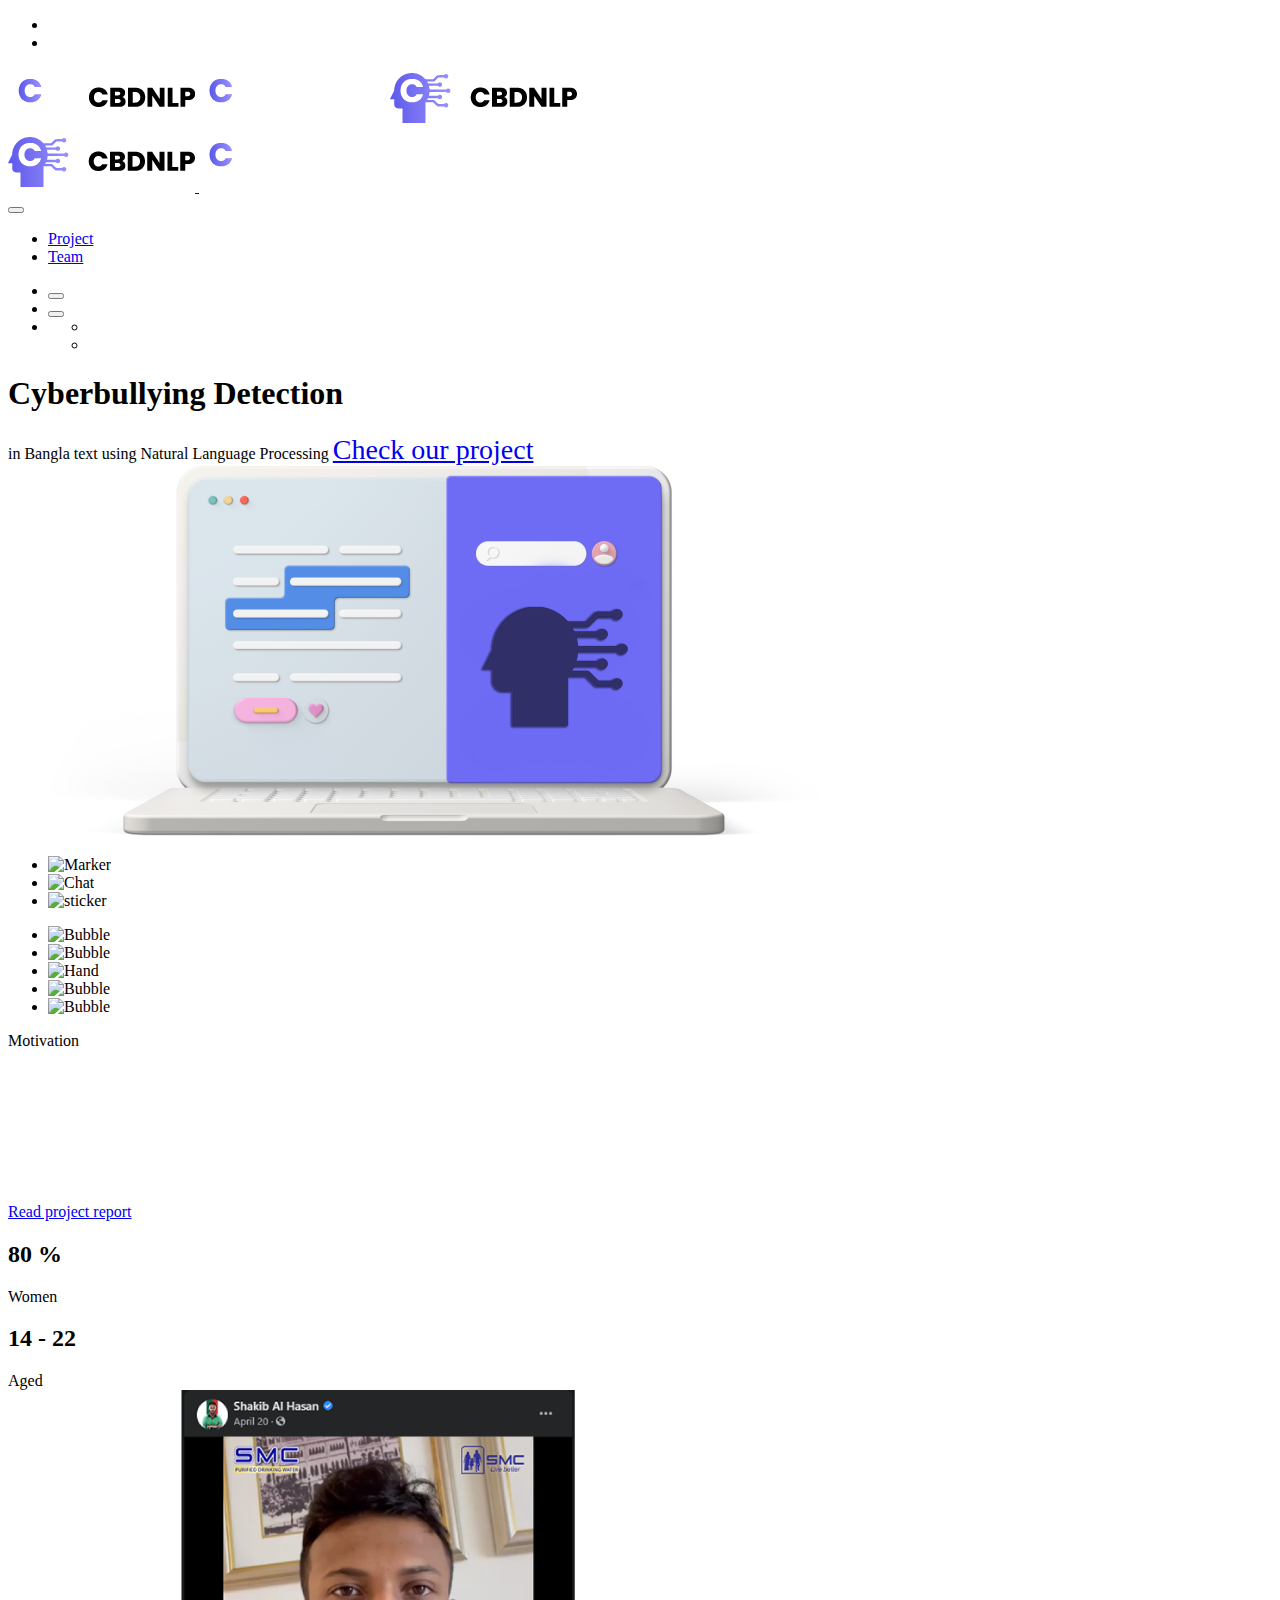
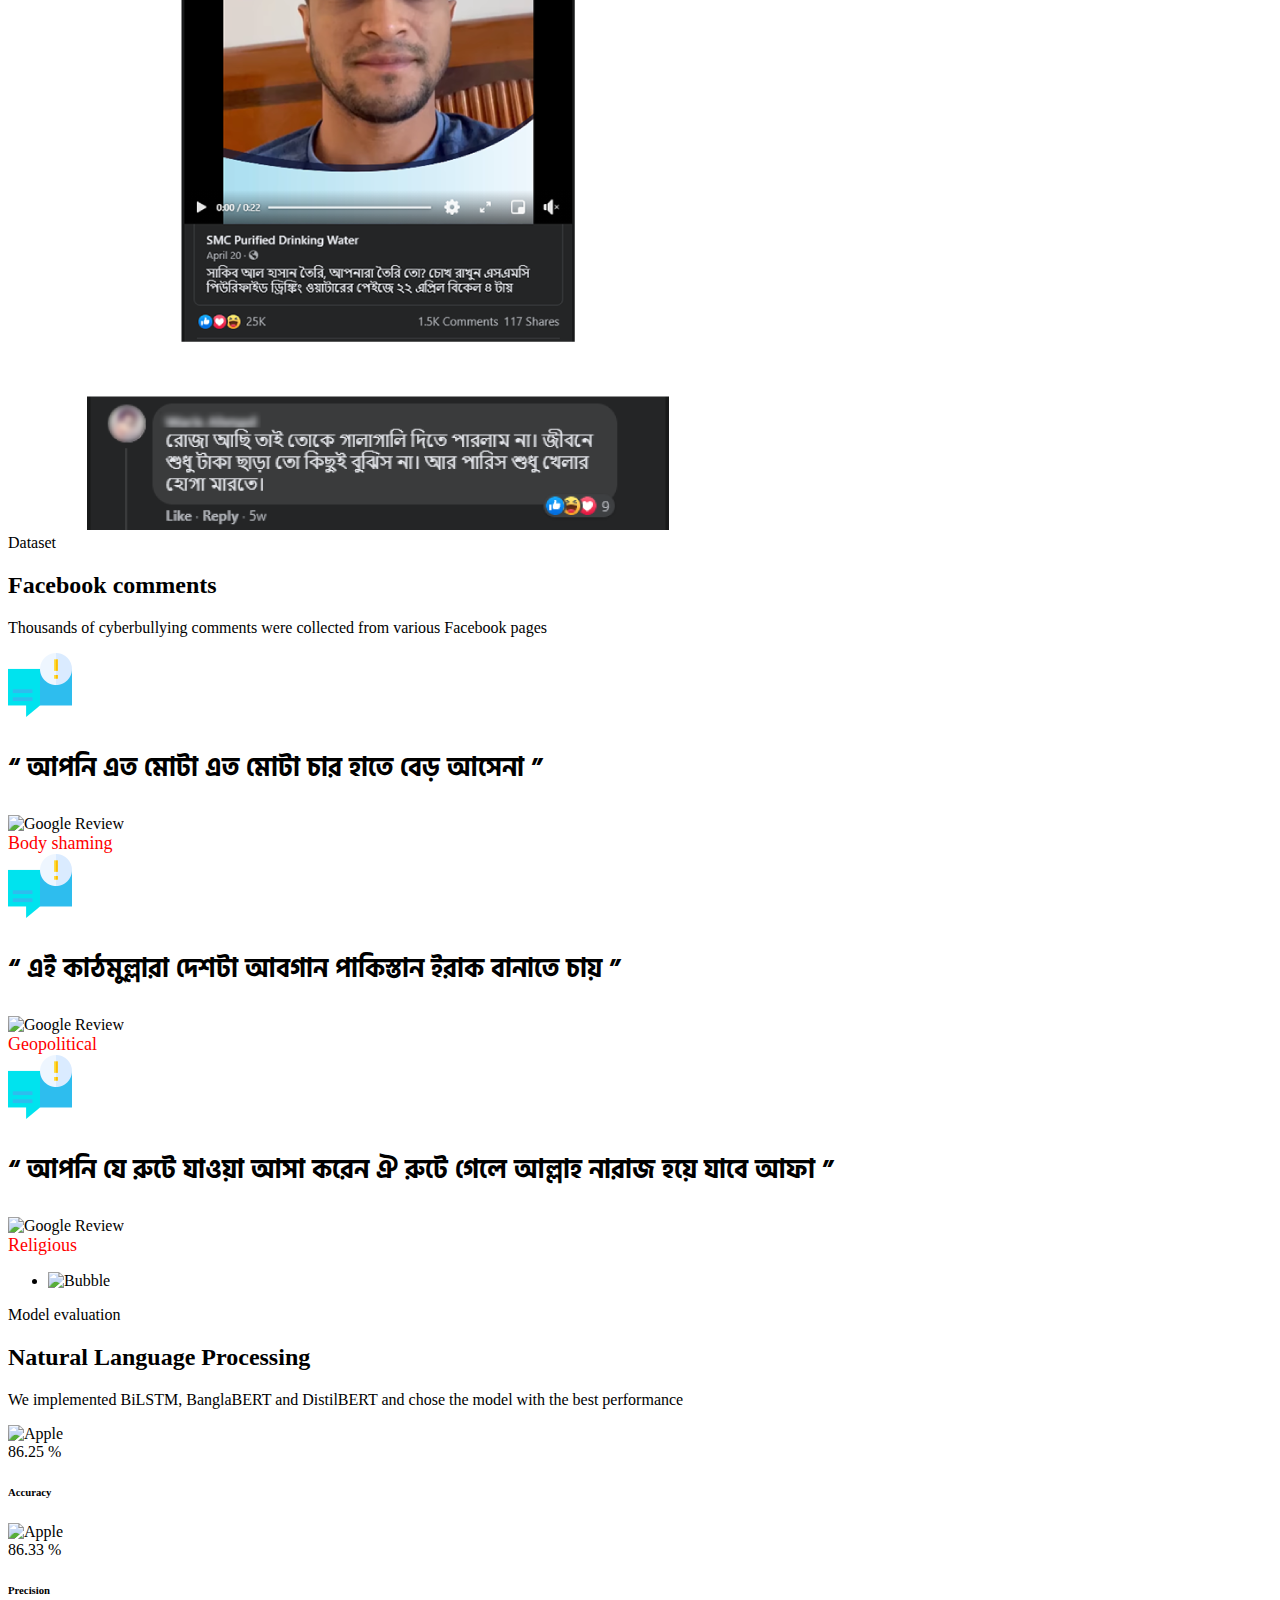
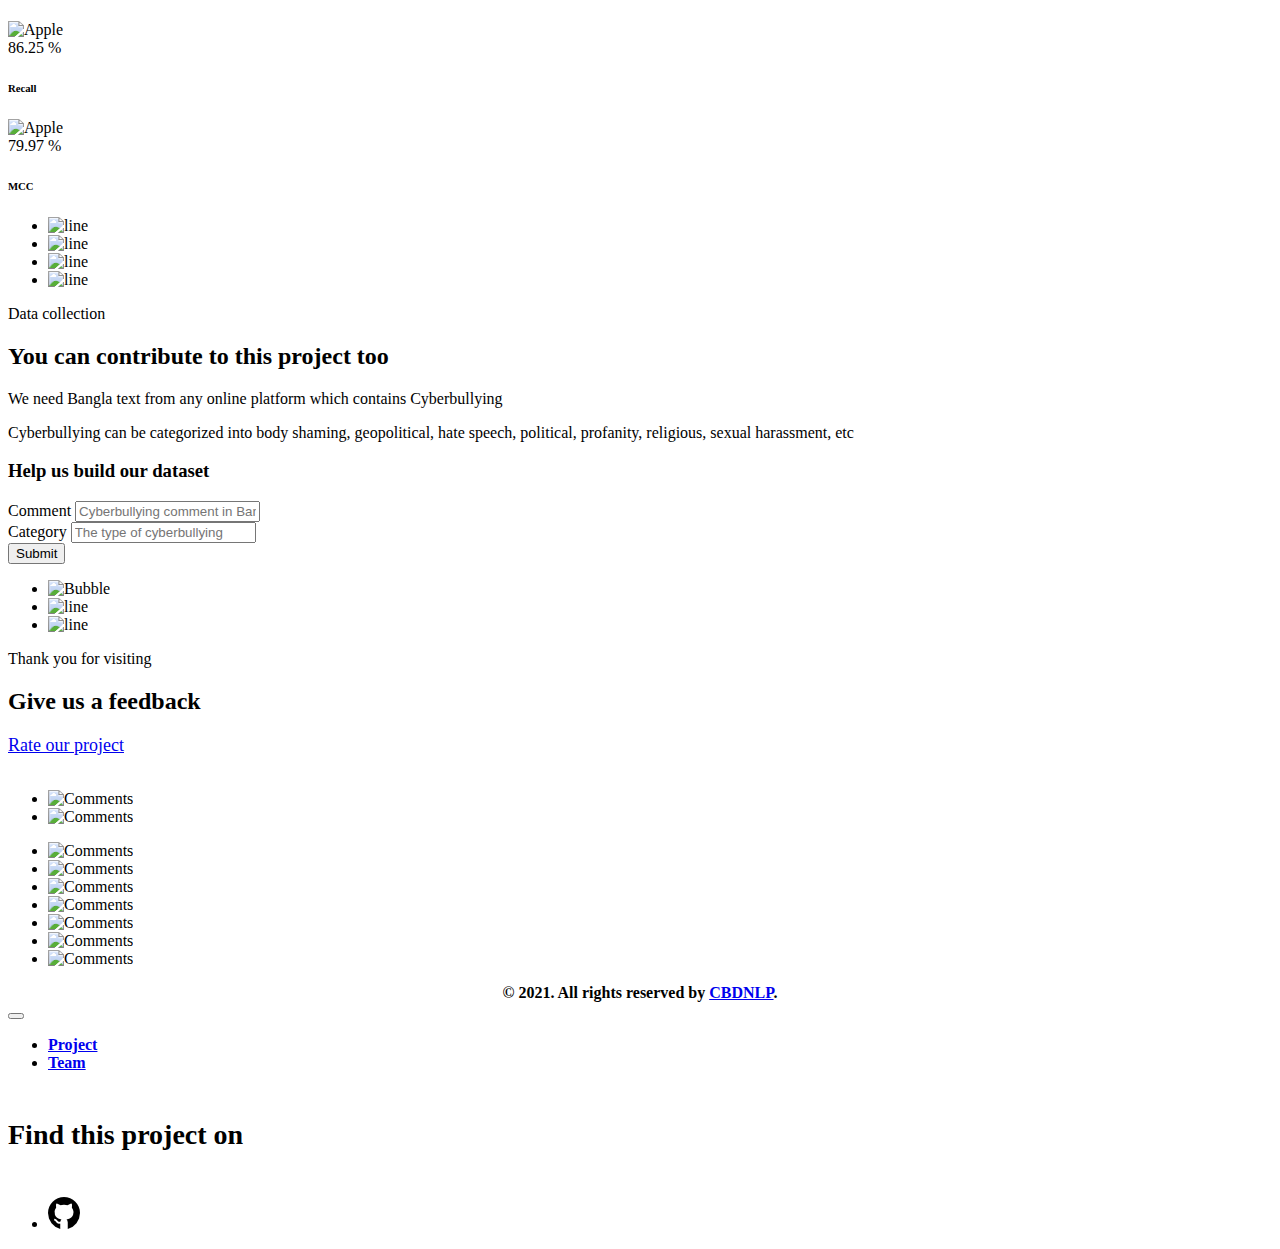
==== index.html @ 7a0f764c "Update index.html" ====
<!DOCTYPE html>
<html class="no-js" lang="en">

<head>
    <!-- Meta Data -->
    <meta charset="UTF-8">
    <meta http-equiv="X-UA-Compatible" content="IE=edge">
    <title>CBDNLP</title>
    <meta name="description" content="">
    <meta name="viewport" content="width=device-width, initial-scale=1, shrink-to-fit=no">
    <!-- Favicon -->
    <link rel="shortcut icon" type="image/x-icon" href="assets/media/favicon.png">
    <link rel="stylesheet" href="assets/css/vendor/bootstrap.min.css">
    <link rel="stylesheet" href="assets/css/vendor/font-awesome.css">
    <link rel="stylesheet" href="assets/css/vendor/slick.css">
    <link rel="stylesheet" href="assets/css/vendor/slick-theme.css">
    <link rel="stylesheet" href="assets/css/vendor/sal.css">
    <link rel="stylesheet" href="assets/css/vendor/magnific-popup.css">
    <link rel="stylesheet" href="assets/css/vendor/green-audio-player.min.css">

    <!-- Site Stylesheet -->
    <link rel="stylesheet" href="assets/css/app.css">
    <style>
@import url('https://fonts.googleapis.com/css2?family=Hind+Siliguri:wght@300;400;500&display=swap');
</style>

</head>

<body class="sticky-header">
   
    <a href="#main-wrapper" id="backto-top" class="back-to-top">
        <i class="far fa-angle-double-up"></i>
    </a>

    <!-- Preloader Start Here -->
    <div id="preloader"></div>
    <!-- Preloader End Here -->

    <div class="my_switcher d-none d-lg-block">
        <ul>
            <li title="Light Mode">
                <a href="javascript:void(0)" class="setColor light" data-theme="light">
                    <i class="fal fa-lightbulb-on"></i>
                </a>
            </li>
            <li title="Dark Mode">
                <a href="javascript:void(0)" class="setColor dark" data-theme="dark">
                    <i class="fas fa-moon"></i>
                </a>
            </li>
        </ul>
    </div>

    <div id="main-wrapper" class="main-wrapper">

        <!--=====================================-->
        <!--=        Header Area Start       	=-->
        <!--=====================================-->
        <header class="header axil-header header-style-1">
            <div id="axil-sticky-placeholder"></div>
            <div class="axil-mainmenu">
                <div class="container">
                    <div class="header-navbar">
                        <div class="header-logo">
                            <a href="index-1.html"><img class="light-version-logo" src="assets/media/logo.png" alt="logo"></a>
                            <a href="index-1.html"><img class="dark-version-logo" src="assets/media/logo-3.png" alt="logo"></a>
                            <a href="index-1.html"><img class="sticky-logo" src="assets/media/logo-2.png" alt="logo"></a>
                        </div>
                        <div class="header-main-nav">
                            <!-- Start Mainmanu Nav -->
                            <nav class="mainmenu-nav" id="mobilemenu-popup">
                                <div class="d-block d-lg-none">
                                    <div class="mobile-nav-header">
                                        <div class="mobile-nav-logo">
                                            <a href="index-1.html">
                                                <img class="light-mode" src="assets/media/logo-2.png" alt="Site Logo">
                                                <img class="dark-mode" src="assets/media/logo-3.png" alt="Site Logo">
                                            </a>
                                        </div>
                                        <button class="mobile-menu-close" data-bs-dismiss="offcanvas"><i class="fas fa-times"></i></button>
                                    </div>
                                </div>
                                <ul class="mainmenu">
                                    <li><a href="project.html">Project</a></li>
                                    <li><a href="team.html">Team</a></li>
                                  
                                </ul>
                            </nav>
                            <!-- End Mainmanu Nav -->
                        </div>
                        <div class="header-action">
                            <ul class="list-unstyled">
                                <li class="sidemenu-btn d-lg-block d-none">
                                    <button class="btn-wrap" data-bs-toggle="offcanvas" data-bs-target="#offcanvasMenuRight">
                                        <span></span>
                                        <span></span>
                                        <span></span>
                                    </button>
                                </li>
                                <li class="mobile-menu-btn sidemenu-btn d-lg-none d-block">
                                    <button class="btn-wrap" data-bs-toggle="offcanvas" data-bs-target="#mobilemenu-popup">
                                        <span></span>
                                        <span></span>
                                        <span></span>
                                    </button>
                                </li>
                                <li class="my_switcher d-block d-lg-none">
                                    <ul>
                                        <li title="Light Mode">
                                            <a href="javascript:void(0)" class="setColor light" data-theme="light">
                                                <i class="fal fa-lightbulb-on"></i>
                                            </a>
                                        </li>
                                        <li title="Dark Mode">
                                            <a href="javascript:void(0)" class="setColor dark" data-theme="dark">
                                                <i class="fas fa-moon"></i>
                                            </a>
                                        </li>
                                    </ul>
                                </li>
                            </ul>
                        </div>
                    </div>
                </div>
            </div>
        </header>
        <!--=====================================-->


        <!--=        Banner Area Start         =-->
        <!--=====================================-->
        <section class="banner banner-style-1">
            <div class="container">
                <div class="row align-items-center">
                    <div class="col-lg-6">
                        <div class="banner-content" data-sal="slide-up" data-sal-duration="1000" data-sal-delay="100">
                            <h1 class="title">Cyberbullying Detection</h1>
                            <span class="subtitle">in Bangla text using Natural Language Processing</span>
                            <a href="project.html" style="font-size:28px;" class="axil-btn btn-fill-primary btn-large">Check our project</a>
                        </div>
                    </div>
                    <div class="col-lg-6">
                        <div class="banner-thumbnail">
                            <div class="large-thumb" data-sal="zoom-in" data-sal-duration="500" data-sal-delay="300">
                                <img src="assets/media/banner/laptopModified.png" alt="Laptop">
                            </div>
                            <ul class="list-unstyled shape-group">
                                <li class="shape shape-1" data-sal="slide-right" data-sal-duration="500" data-sal-delay="400">
                                    <img src="assets/media/banner/marker.png" alt="Marker">
                                </li>
                                <li class="shape shape-2" data-sal="slide-right" data-sal-duration="500" data-sal-delay="500">
                                    <img src="assets/media/banner/chat-icon.png" alt="Chat">
                                </li>
                                <li class="shape shape-3" data-sal="slide-left" data-sal-duration="500" data-sal-delay="600">
                                    <img src="assets/media/banner/sticker.png" alt="sticker">
                                </li>
                            </ul>
                        </div>
                    </div>
                </div>
            </div>
            <ul class="list-unstyled shape-group-13">
                <li class="shape shape-1" data-sal="slide-down" data-sal-duration="500" data-sal-delay="100">
                    <img src="assets/media/others/bubble-18.png" alt="Bubble">
                </li>
                <li class="shape shape-2" data-sal="slide-left" data-sal-duration="500" data-sal-delay="200">
                    <img src="assets/media/others/bubble-19.png" alt="Bubble">
                </li>
                <li class="shape shape-3" data-sal="slide-left" data-sal-duration="500" data-sal-delay="700">
                    <img src="assets/media/others/hand-2.png" alt="Hand">
                </li>
                <li class="shape shape-4" data-sal="slide-left" data-sal-duration="500" data-sal-delay="700">
                    <img src="assets/media/others/bubble-14.png" alt="Bubble">
                </li>
                <li class="shape shape-5" data-sal="slide-left" data-sal-duration="500" data-sal-delay="700">
                    <img src="assets/media/others/bubble-14.png" alt="Bubble">
                </li>
            </ul>
        </section>
        <!--=====================================-->
        
        <!--=====================================-->
        <!--=       Case Study Area Start       =-->
        <!--=====================================-->
        <section class="section section-padding-equal case-study-featured-area bg-color-dark">
            <div class="container">
                <div class="row">
                    <div class="col-xl-5 col-lg-6" data-sal="slide-right" data-sal-duration="800">
                        <div class="slick-slider slick-dot-nav featured-content" data-slick='{"infinite": false,"arrows": false, "dots": false, "slidesToShow": 1, "asNavFor": ".featured-thumbnail"}'>
                            <div class="slick-slide">
                                <div class="case-study-featured">
                                    <div class="section-heading heading-left">
                                        <span class="subtitle" style="color:rose;">Motivation</span>
                                        <h2 class="title" style="color:white;">Facebook, Bangladesh &amp; Cyberbullying</h2>
                                        <p style="color:white;">Cyberbullying is a particular form of bullying that uses digital technology. It happens on social media, messaging and gaming platforms, and cell phones. It is repetitive actions intended to fear, rage, or shame targets. The language is often obscene, body-shaming, or insulting to the victim.</p>
                                        <p style="color:white;">We wanted to build a cyberbullying detection system on Bangla text, which will help reduce the effects caused by cyberbullying</p>
                                        <a href="https://drive.google.com/file/d/18cbsVkUQ4b7SPOUhEk3V6zQBJDNWddTR/view?usp=sharing" class="axil-btn btn-fill-primary btn-large">Read project report</a>
                                    </div>
                                    <div class="case-study-counterup">
                                        <div class="single-counterup">
                                            <h2 class="count-number">
                                                <span class="text">80</span>
                                                <!-- number count -->
                                                <span class="symbol">%</span>
                                            </h2>
                                            <span class="counter-title">Women</span>
                                        </div>
                                        <div class="single-counterup">
                                            <h2 class="count-number">
                                                <span class="text">14</span>
                                                <!-- number count -->
                                                <span class="symbol">-</span>
                                                <span class="text">22</span>
                                                <!-- number count -->
                                            </h2>
                                            <span class="counter-title">Aged</span>
                                        </div>
                                    </div>
                                </div>
                            </div>
                        
                        </div>
                    </div>
                    <div class="col-xl-7 col-lg-6 d-none d-lg-block" data-sal="slide-left" data-sal-duration="800">
                        <div class="slick-slider slick-dot-nav featured-thumbnail" data-slick='{"infinite": false,"arrows": false, "dots": false, "fade": true, "slidesToShow": 1, "asNavFor": ".featured-content"}'>
                            <div class="slick-slide">
                                <div class="case-study-featured-thumb">
                                    <img src="assets/media/others/shakib.png" alt="travel">
                                </div>
                            </div>
                        </div>
                    </div>
                </div>
            </div>
        </section>
        <!--=====================================-->


        <!--=        Testimonial Area Start      =-->
        <!--=====================================-->
        <section class="section section-padding">
            <div class="container">
                <div class="section-heading heading-left">
                    <span class="subtitle">Dataset</span>
                    <h2 class="title">Facebook comments</h2>
                    <p>Thousands of cyberbullying comments were collected from various Facebook pages</p>
                </div>
                <div class="row">
                    <div class="col-lg-4" data-sal="slide-up" data-sal-duration="1000" data-sal-delay="100">
                        <div class="testimonial-grid active">
                            <span class="social-media"><img src="assets/media/comments_ic.png" alt="Yelp"/></span>
                            <p style="font-size: 26px; font-weight: bold; color: 6865FF; font-family: 'Hind Siliguri', sans-serif ">“ আপনি এত মোটা এত মোটা চার হাতে বেড় আসেনা ”</p>
                            <div class="author-info">
                                <div class="thumb">
                                    <img src="assets/media/bullying.png" alt="Google Review">
                                </div>
                                <div class="content">
                                    <span class="name" style="color: red; font-size:18px;">Body shaming</span>
                                    
                                </div>
                            </div>
                        </div>
                    </div>
                    <div class="col-lg-4" data-sal="slide-up" data-sal-duration="1000" data-sal-delay="200">
                        <div class="testimonial-grid">
                            <span class="social-media"><img src="assets/media/comments_ic.png" alt="google"/></span>
                            <p style="font-size: 26px; font-weight: bold; color: 6865FF; font-family: 'Hind Siliguri', sans-serif ">“ এই কাঠমুল্লারা দেশটা আবগান পাকিস্তান ইরাক বানাতে চায় ”</p>
                            <div class="author-info">
                                <div class="thumb">
                                    <img src="assets/media/bullying.png" alt="Google Review">
                                </div>
                                <div class="content">
                                    <span class="name" style="color: red; font-size:18px;">Geopolitical</span>
                                    
                                </div>
                            </div>
                        </div>
                    </div>
                    <div class="col-lg-4" data-sal="slide-up" data-sal-duration="1000" data-sal-delay="300">
                        <div class="testimonial-grid">
                            <span class="social-media"><img src="assets/media/comments_ic.png" alt="Facebook"/></span>
                            <p style="font-size: 26px; font-weight: bold; color: 6865FF; font-family: 'Hind Siliguri', sans-serif ">“ আপনি যে রুটে যাওয়া আসা করেন ঐ রুটে গেলে আল্লাহ নারাজ হয়ে যাবে আফা ”</p>
                            <div class="author-info">
                                <div class="thumb">
                                    <img src="assets/media/bullying.png" alt="Google Review">
                                </div>
                                <div class="content">
                                    <span class="name" style="color: red; font-size:18px;">Religious</span>
                                    
                                </div>
                            </div>
                        </div>
                    </div>
                </div>
            </div>
            <ul class="shape-group-4 list-unstyled">
                <li class="shape-1"><img src="assets/media/others/bubble-1.png" alt="Bubble"></li>
            </ul>
        </section>
        <!--=====================================-->



            <!--=        Counter Up Area Start      =-->
        <!--=====================================-->
        <section class="section section-padding bg-color-dark">
            <div class="container">
                <div class="section-heading heading-light">
                    <span class="subtitle">Model evaluation</span>
                    <h2 class="title">Natural Language Processing</h2>
                    <p>We implemented BiLSTM, BanglaBERT and DistilBERT and chose the model with the best performance</p>
                </div>
                <div class="row">
                    <div class="col-lg-3 col-6" data-sal="slide-up" data-sal-duration="800" data-sal-delay="100">
                        <div class="counterup-progress active">
                            <div class="icon">
                                <img src="assets/media/icon/accuracy.png" alt="Apple">
                            </div>
                            <div class="count-number h2">
                                <span class="number count">86.25</span>
                                <span class="symbol">%</span>
                            </div>
                            <h6 class="title">Accuracy</h6>
                        </div>
                    </div>
                    <div class="col-lg-3 col-6" data-sal="slide-up" data-sal-duration="800" data-sal-delay="200">
                        <div class="counterup-progress">
                            <div class="icon">
                                <img src="assets/media/icon/precision.png" alt="Apple">
                            </div>
                            <div class="count-number h2">
                                <span class="number count">86.33</span>
                                <span class="symbol">%</span>
                            </div>
                            <h6 class="title">Precision</h6>
                        </div>
                    </div>
                    <div class="col-lg-3 col-6" data-sal="slide-up" data-sal-duration="800" data-sal-delay="300">
                        <div class="counterup-progress">
                            <div class="icon">
                                <img src="assets/media/icon/check.png" alt="Apple">
                            </div>
                            <div class="count-number h2">
                                <span class="number count">86.25</span>
                                <span class="symbol">%</span>
                            </div>
                            <h6 class="title">Recall</h6>
                        </div>
                    </div>
                    <div class="col-lg-3 col-6" data-sal="slide-up" data-sal-duration="800" data-sal-delay="400">
                        <div class="counterup-progress">
                            <div class="icon">
                                <img src="assets/media/icon/category.png" alt="Apple">
                            </div>
                            <div class="count-number h2">
                                <span class="number count">79.97</span>
                                <span class="symbol">%</span>
                            </div>
                            <h6 class="title">MCC</h6>
                        </div>
                    </div>
                </div>
            </div>
            <ul class="shape-group-5 list-unstyled">
                <li class="shape shape-1"><img src="assets/media/others/circle-1.png" alt="line"></li>
                <li class="shape shape-2"><img src="assets/media/others/line-3.png" alt="line"></li>
                <li class="shape shape-3"><img src="assets/media/others/bubble-5.png" alt="line"></li>
                <li class="shape shape-4"><img src="assets/media/others/bubble-6.png" alt="line"></li>
            </ul>
        </section>
        <!--=====================================-->



         <!--=        About Area Start         =-->
        <!--=====================================-->
        <section class="section section-padding-equal bg-color-light">
            <div class="container">
                <div class="row align-items-center">
                    <div class="col-lg-6" data-sal="slide-up" data-sal-duration="800">
                        <div class="about-us">
                            <div class="section-heading heading-left mb-0">
                                <span class="subtitle">Data collection</span>
                                <h2 class="title mb--40">You can contribute to this project too</h2>
                                <p>We need Bangla text from any online platform which contains Cyberbullying</p>
                                <p>Cyberbullying can be categorized into body shaming, geopolitical, hate speech, political, profanity, religious, sexual harassment, etc</p>
                            </div>
                        </div>
                    </div>
                    <div class="col-xl-5 col-lg-6 offset-xl-1" data-sal="slide-up" data-sal-duration="800" data-sal-delay="100">
                        <div class="contact-form-box">
                            <h3 class="title">Help us build our dataset</h3>
                            <form method="POST" action="" class="axil-contact-form">
                                <div class="form-group">
                                    <label>Comment</label>
                                    <input type="text" class="form-control" name="data[Comment]" placeholder="Cyberbullying comment in Bangla text">
                                </div>
                                <div class="form-group">
                                    <label>Category</label>
                                    <input type="text" class="form-control" name="data[Category]" placeholder="The type of cyberbullying">
                                </div>
                               
                                <div class="form-group">
                                    <button type="submit" class="axil-btn btn-fill-primary btn-fluid btn-primary" name="submit-btn">Submit</button>
                                </div>
                                <input type="hidden" class="form-control" name="contact-message" value="Null">
                            </form>
                        </div>
                    </div>
                </div>
            </div>
            <ul class="shape-group-6 list-unstyled">
                <li class="shape shape-1"><img src="assets/media/others/bubble-7.png" alt="Bubble"></li>
                <li class="shape shape-2"><img src="assets/media/others/line-4.png" alt="line"></li>
                <li class="shape shape-3"><img src="assets/media/others/line-5.png" alt="line"></li>
            </ul>
        </section>
        <!--=====================================-->
      





        <!--=     Call To Action Area Start     =-->
        <!--=====================================-->
        <section class="section call-to-action-area">
            <div class="container">
                <div class="call-to-action">
                    <div class="section-heading heading-light">
                        <span class="subtitle">Thank you for visiting</span>
                        <h2 class="title">Give us a feedback</h2>
                        <a href="https://forms.gle/HYTH9h7AdNd6gWTQ9" style="font-size:18px;" class="axil-btn btn-large btn-fill-white">Rate our project</a>
                    </div>
                    <div class="thumbnail">
                        <div class="larg-thumb" data-sal="zoom-in" data-sal-duration="600" data-sal-delay="100">
                            <img src="" alt="">
                        </div>
                        <ul class="list-unstyled small-thumb">
                            <li class="shape shape-1" data-sal="slide-right" data-sal-duration="800" data-sal-delay="400">
                                <img src="assets/media/others/comment.png" alt="Comments">
                            </li>
                           
                            
                            <li class="shape shape-4" data-sal="slide-left" data-sal-duration="800" data-sal-delay="300">
                                <img src="assets/media/others/bell-icon.png" alt="Comments">
                            </li>
                            
                        </ul>
                    </div>
                </div>
            </div>
            <ul class="list-unstyled shape-group-9">
                <li class="shape shape-1"><img src="assets/media/others/bubble-12.png" alt="Comments"></li>
                <li class="shape shape-2"><img src="assets/media/others/bubble-16.png" alt="Comments"></li>
                <li class="shape shape-3"><img src="assets/media/others/bubble-13.png" alt="Comments"></li>
                <li class="shape shape-4"><img src="assets/media/others/bubble-14.png" alt="Comments"></li>
                <li class="shape shape-5"><img src="assets/media/others/bubble-16.png" alt="Comments"></li>
                <li class="shape shape-6"><img src="assets/media/others/bubble-15.png" alt="Comments"></li>
                <li class="shape shape-7"><img src="assets/media/others/bubble-16.png" alt="Comments"></li>
            </ul>
        </section>
        <!--=====================================-->


        <!--=        Footer Area Start       	=-->
        <!--=====================================-->
        <footer class="footer-area">
            <div class="container">
                <div class="footer-bottom" data-sal="slide-up" data-sal-duration="500" data-sal-delay="100">
                    <div class="row">
                        <div class="col-md-12">
                            <div class="footer-copyright" style="text-align: center; font-weight: bold;">
                                <span class="copyright-text">© 2021. All rights reserved by <a href="https://github.com/ahnaf084/cbdnlp">CBDNLP</a>.</span>
                            </div>
                        </div>
                      
                    </div>
                </div>
            </div>
        </footer>




        <!--=====================================-->
        <!--=       Offcanvas Menu Area       	=-->
        <!--=====================================-->
        <div class="offcanvas offcanvas-end header-offcanvasmenu" tabindex="-1" id="offcanvasMenuRight">
            <div class="offcanvas-header">
                <button type="button" class="btn-close" data-bs-dismiss="offcanvas" aria-label="Close"></button>
            </div>
            <div class="offcanvas-body">
               
                <div class="row ">
                    <div class="col-lg-5 col-xl-6">
                        <ul class="main-navigation list-unstyled">
                             <li><a href="project.html" style="font-weight:bold;">Project</a></li>
                             <li><a href="team.html" style="font-weight:bold;">Team</a></li>
                            
                        </ul>
                    </div>
                    <div class="col-lg-7 col-xl-6">
                        <div class="contact-info-wrap">
                            
                            <div class="contact-inner">
                                <h5 class="title" style="font-size:28px; font-weight: bold;">Find this project on</h5>
                                <div class="contact-social-share">
                                    <ul class="list-unstyled">
                                        <li><a href="https://github.com/ahnaf084/cbdnlp">
                                            <img src="assets/media/github.png">
                                        </a></li>
                                       
                                    </ul>
                                </div>
                            </div>
                        </div>
                    </div>
                </div>
            </div>
        </div>


    </div>
    <script src="assets/js/vendor/jquery-3.6.0.min.js"></script>
    <script src="assets/js/vendor/bootstrap.min.js"></script>
    <script src="assets/js/vendor/isotope.pkgd.min.js"></script>
    <script src="assets/js/vendor/imagesloaded.pkgd.min.js"></script>
    <script src="assets/js/vendor/waypoints.min.js"></script>
    <script src="assets/js/vendor/counterup.js"></script>
    <script src="assets/js/vendor/slick.min.js"></script>
    <script src="assets/js/vendor/sal.js"></script>
    <script src="assets/js/vendor/jquery.magnific-popup.min.js"></script>
    <script src="assets/js/vendor/js.cookie.js"></script>
    <script src="assets/js/vendor/jquery.style.switcher.js"></script>
    <script src="assets/js/vendor/jquery.countdown.min.js"></script>
    <script src="assets/js/vendor/tilt.js"></script>
    <script src="assets/js/vendor/green-audio-player.min.js"></script>
    <script src="assets/js/vendor/jquery.nav.js"></script>

    <!-- Site Scripts -->
    <script src="assets/js/app.js"></script>
</body>

</html>
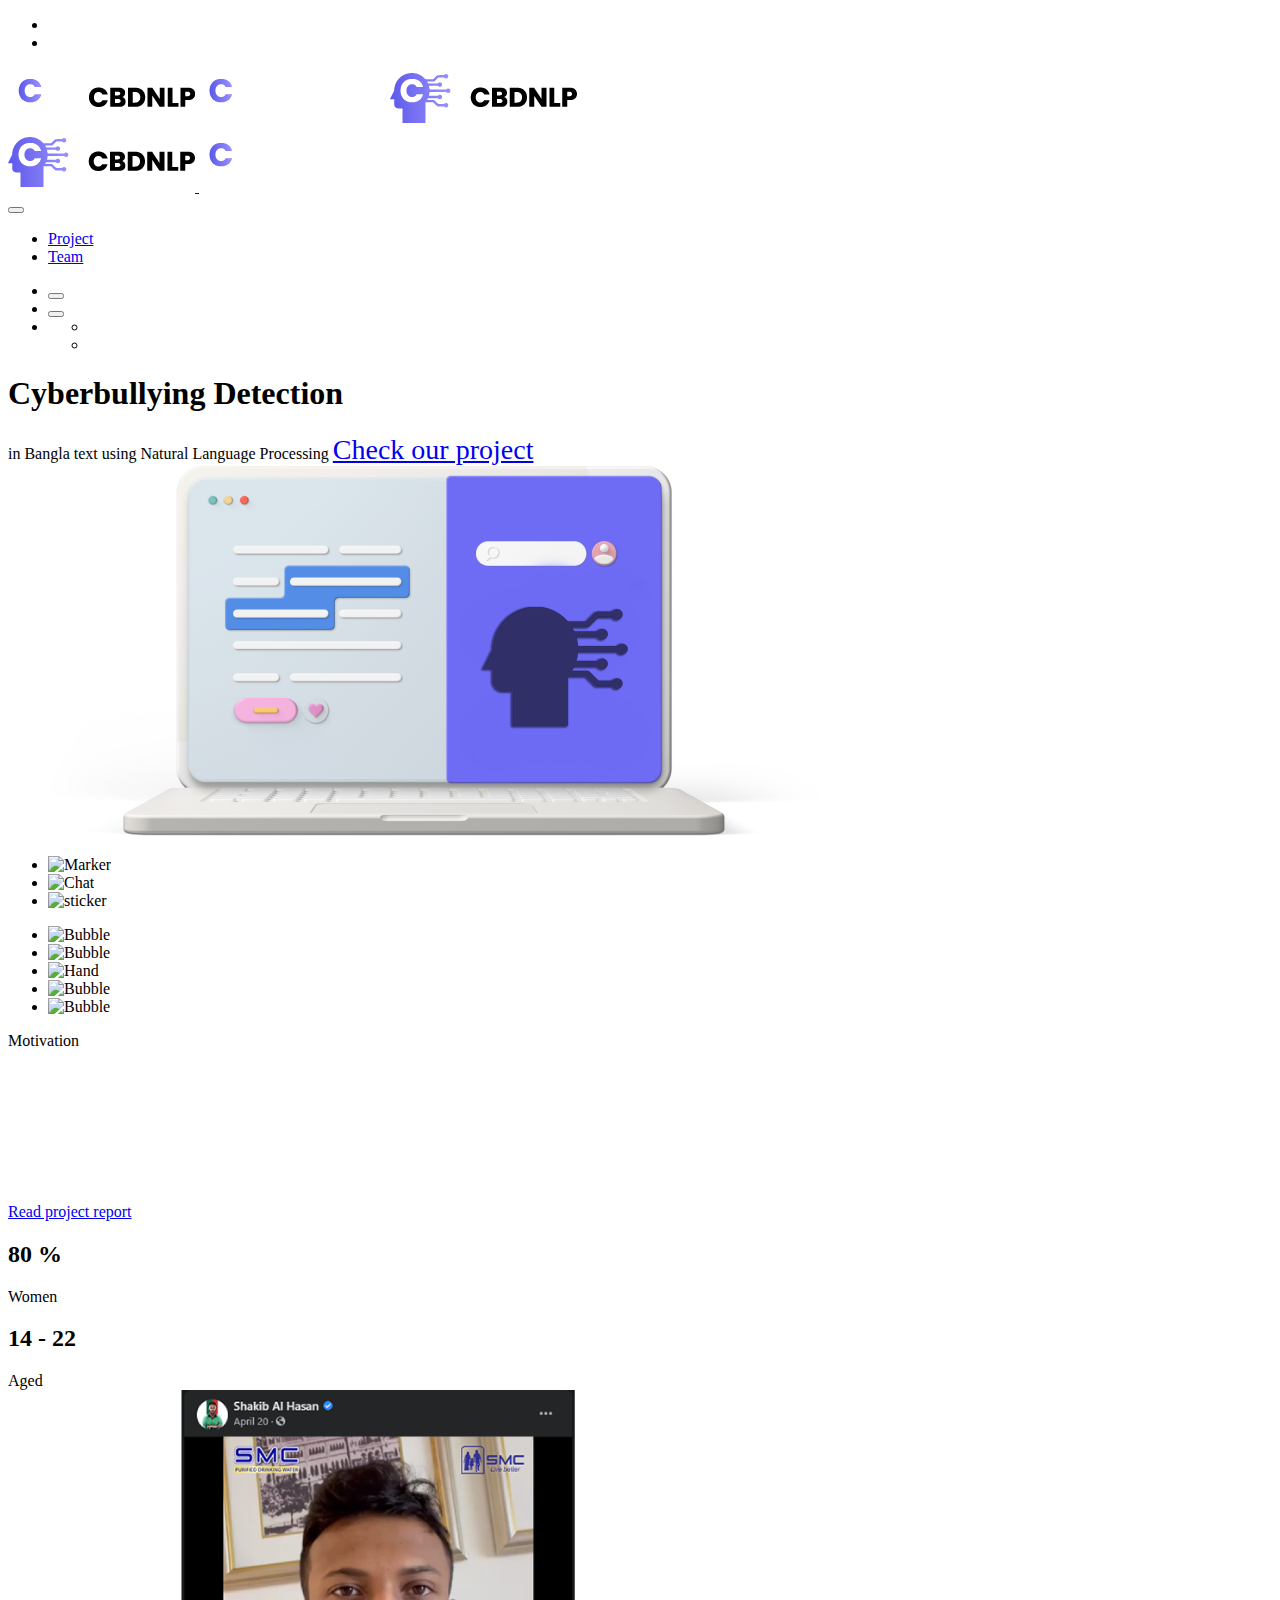
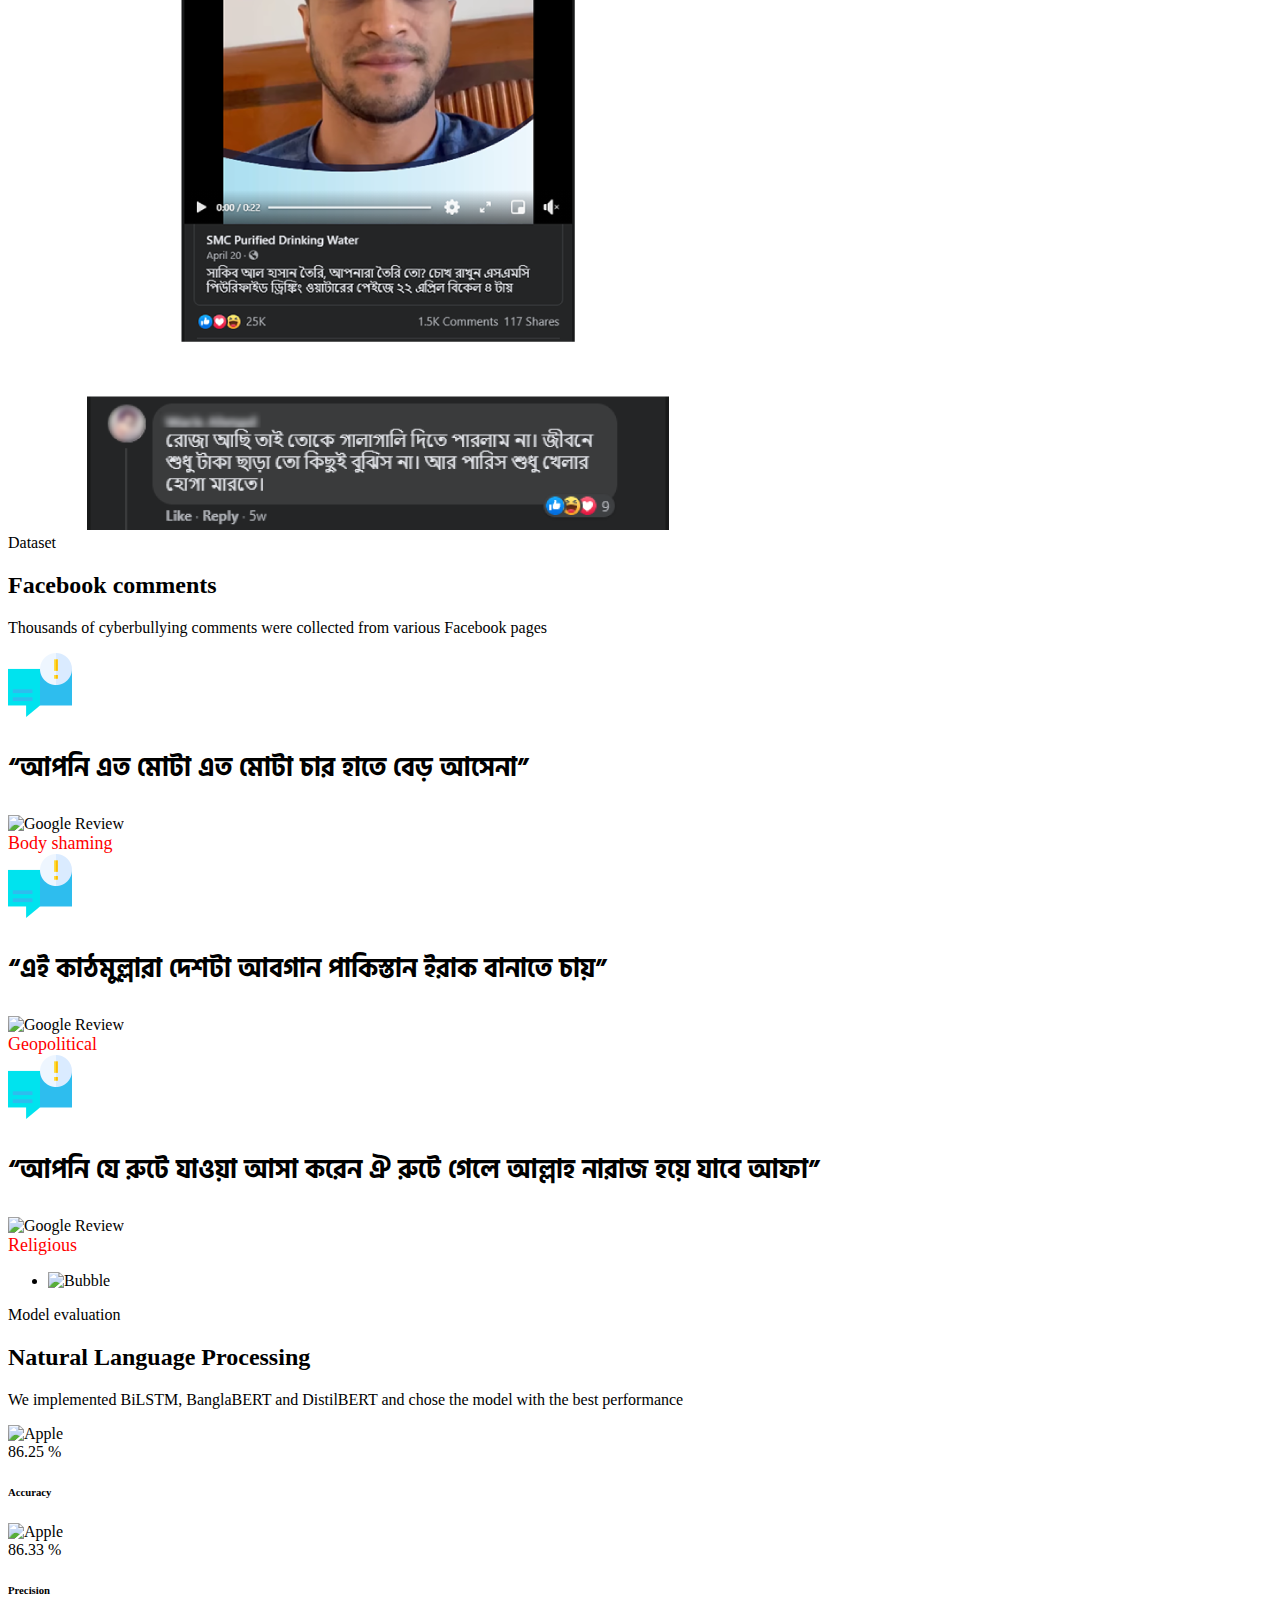
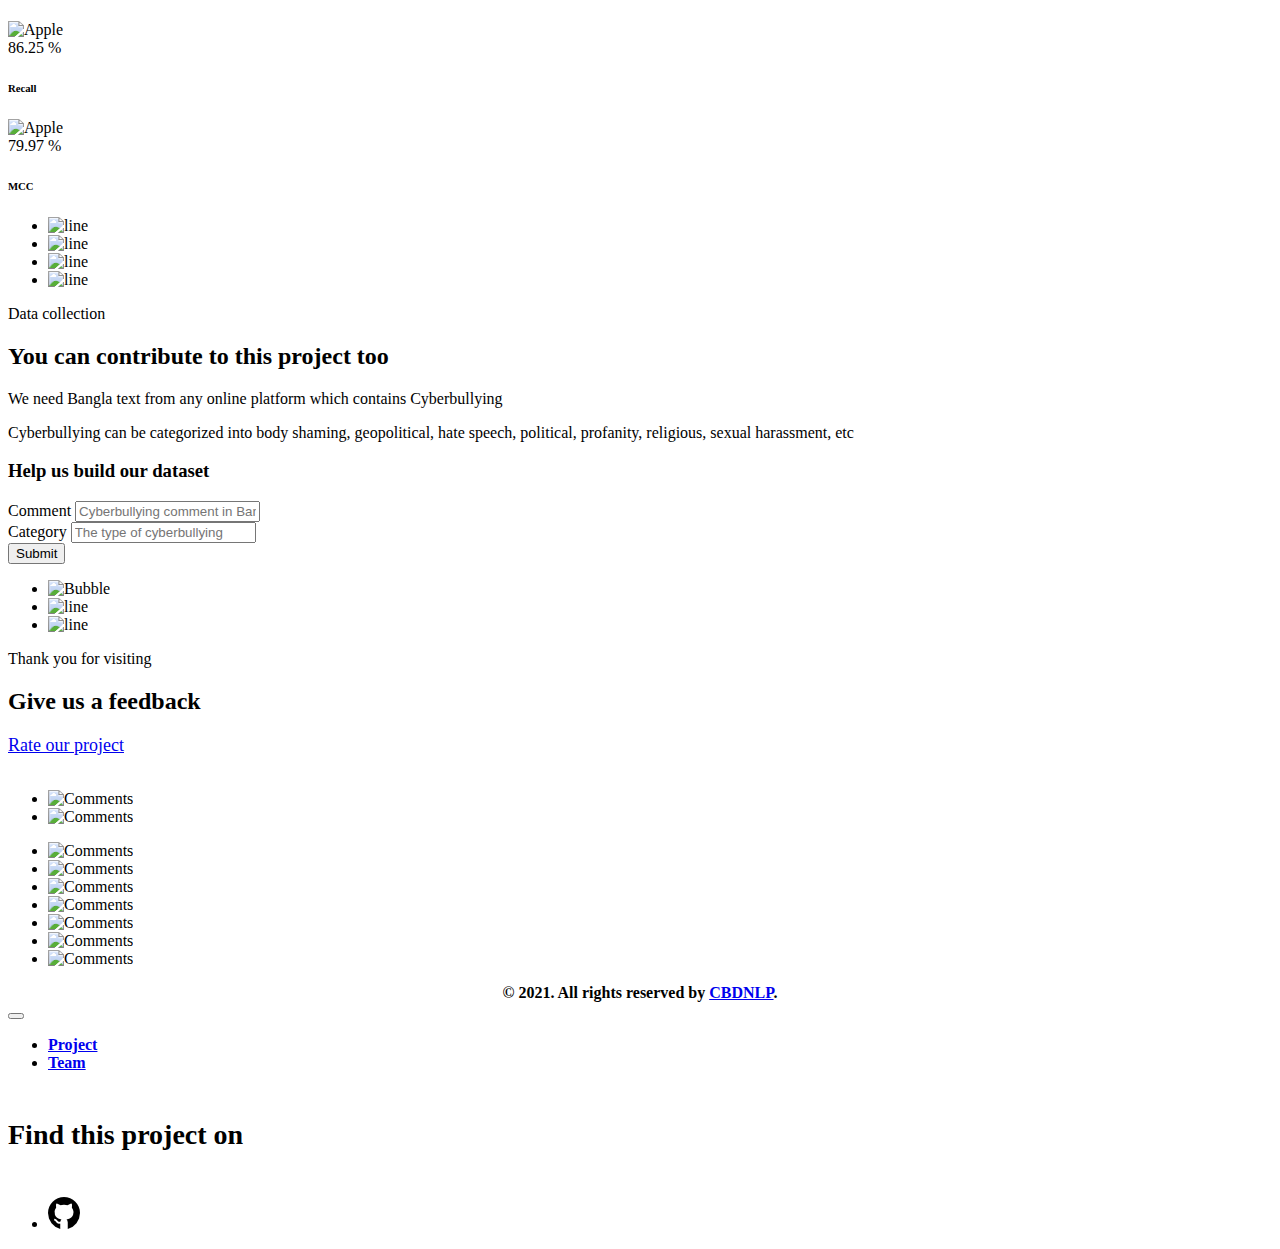
==== commit 4554943c: "Update index.html" ====
--- a/index.html
+++ b/index.html
@@ -249,10 +249,10 @@
                     <div class="col-lg-4" data-sal="slide-up" data-sal-duration="1000" data-sal-delay="100">
                         <div class="testimonial-grid active">
                             <span class="social-media"><img src="assets/media/comments_ic.png" alt="Yelp"/></span>
-                            <p style="font-size: 26px; font-weight: bold; color: 6865FF; font-family: 'Hind Siliguri', sans-serif ">“ আপনি এত মোটা এত মোটা চার হাতে বেড় আসেনা ”</p>
+                            <p style="font-size: 26px; font-weight: bold; color: 6865FF; font-family: 'Hind Siliguri', sans-serif ">“আপনি এত মোটা এত মোটা চার হাতে বেড় আসেনা”</p>
                             <div class="author-info">
                                 <div class="thumb">
-                                    <img src="assets/media/bullying.png" alt="Google Review">
+                                    <img src="assets/media/bullying.png" alt="Google Review"/>
                                 </div>
                                 <div class="content">
                                     <span class="name" style="color: red; font-size:18px;">Body shaming</span>
@@ -264,10 +264,10 @@
                     <div class="col-lg-4" data-sal="slide-up" data-sal-duration="1000" data-sal-delay="200">
                         <div class="testimonial-grid">
                             <span class="social-media"><img src="assets/media/comments_ic.png" alt="google"/></span>
-                            <p style="font-size: 26px; font-weight: bold; color: 6865FF; font-family: 'Hind Siliguri', sans-serif ">“ এই কাঠমুল্লারা দেশটা আবগান পাকিস্তান ইরাক বানাতে চায় ”</p>
+                            <p style="font-size: 26px; font-weight: bold; color: 6865FF; font-family: 'Hind Siliguri', sans-serif ">“এই কাঠমুল্লারা দেশটা আবগান পাকিস্তান ইরাক বানাতে চায়”</p>
                             <div class="author-info">
                                 <div class="thumb">
-                                    <img src="assets/media/bullying.png" alt="Google Review">
+                                    <img src="assets/media/bullying.png" alt="Google Review"/>
                                 </div>
                                 <div class="content">
                                     <span class="name" style="color: red; font-size:18px;">Geopolitical</span>
@@ -279,10 +279,10 @@
                     <div class="col-lg-4" data-sal="slide-up" data-sal-duration="1000" data-sal-delay="300">
                         <div class="testimonial-grid">
                             <span class="social-media"><img src="assets/media/comments_ic.png" alt="Facebook"/></span>
-                            <p style="font-size: 26px; font-weight: bold; color: 6865FF; font-family: 'Hind Siliguri', sans-serif ">“ আপনি যে রুটে যাওয়া আসা করেন ঐ রুটে গেলে আল্লাহ নারাজ হয়ে যাবে আফা ”</p>
+                            <p style="font-size: 26px; font-weight: bold; color: 6865FF; font-family: 'Hind Siliguri', sans-serif ">“আপনি যে রুটে যাওয়া আসা করেন ঐ রুটে গেলে আল্লাহ নারাজ হয়ে যাবে আফা”</p>
                             <div class="author-info">
                                 <div class="thumb">
-                                    <img src="assets/media/bullying.png" alt="Google Review">
+                                    <img src="assets/media/bullying.png" alt="Google Review"/>
                                 </div>
                                 <div class="content">
                                     <span class="name" style="color: red; font-size:18px;">Religious</span>
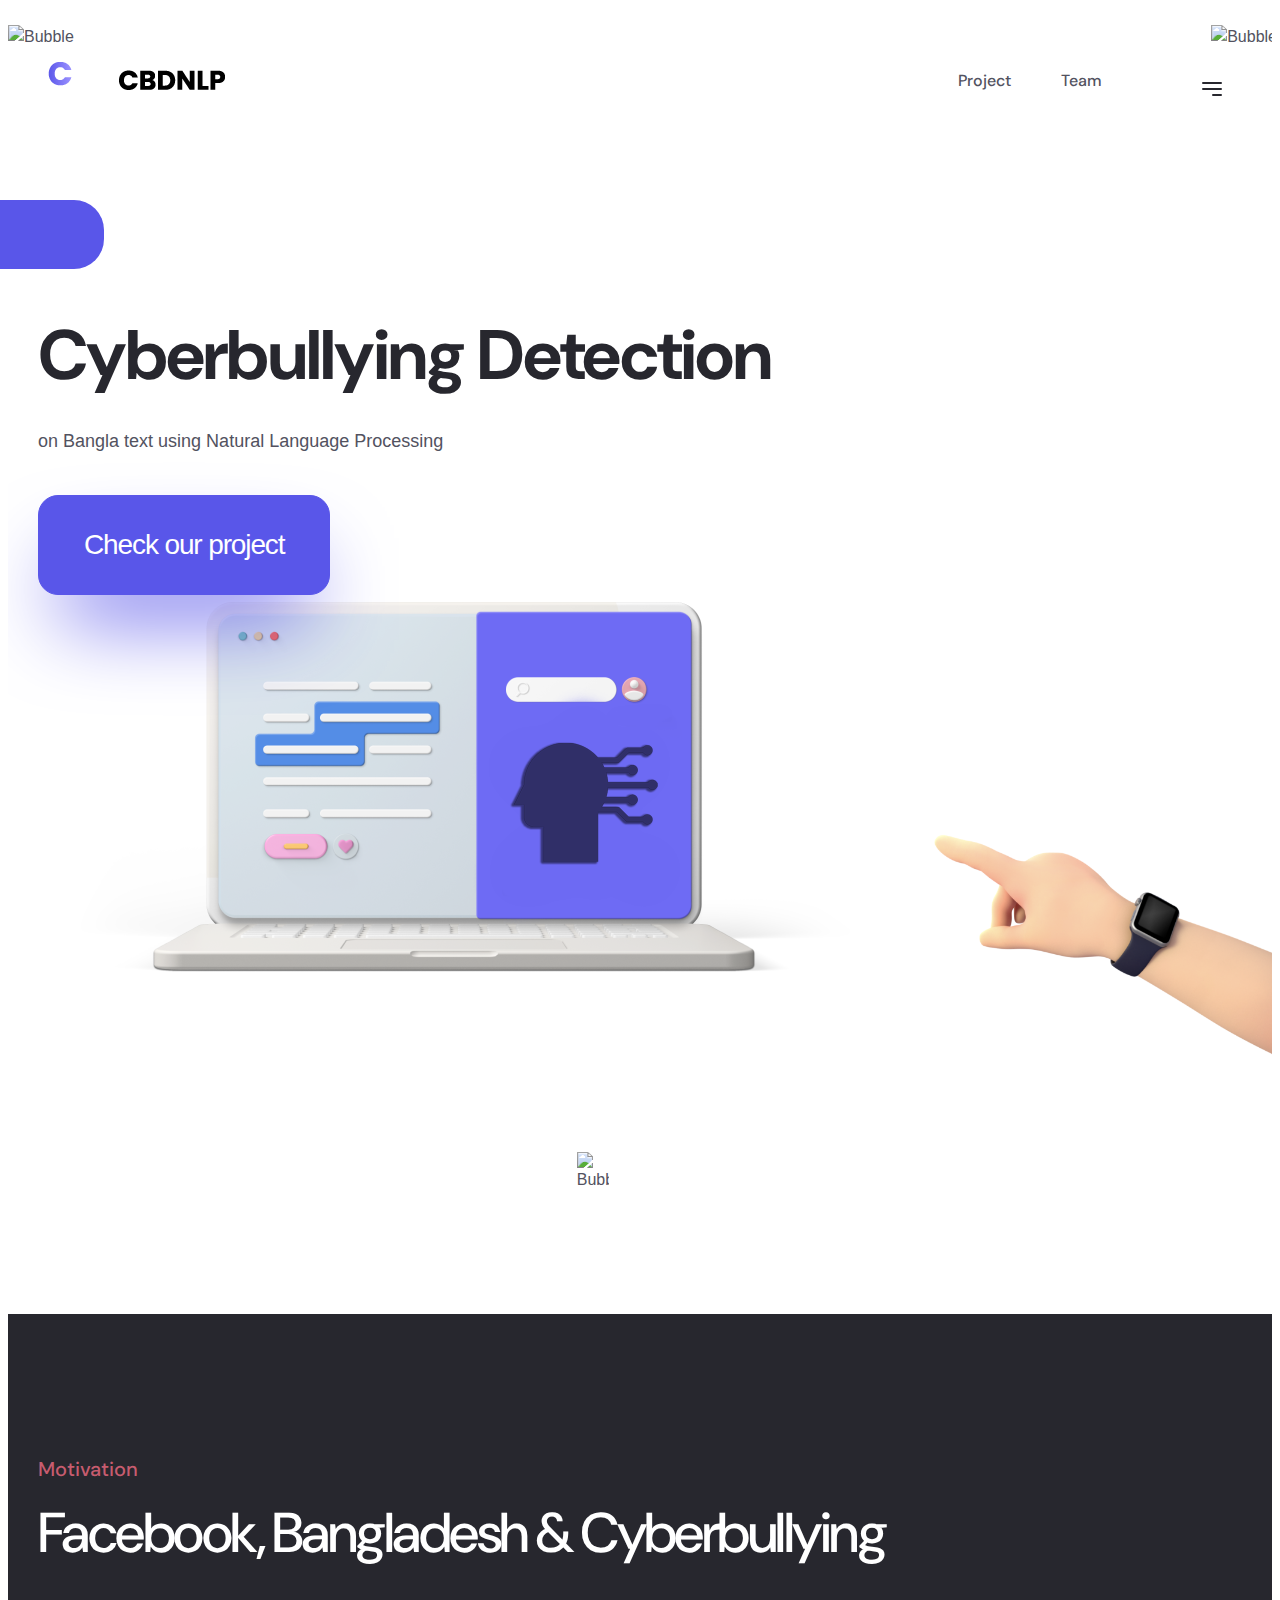
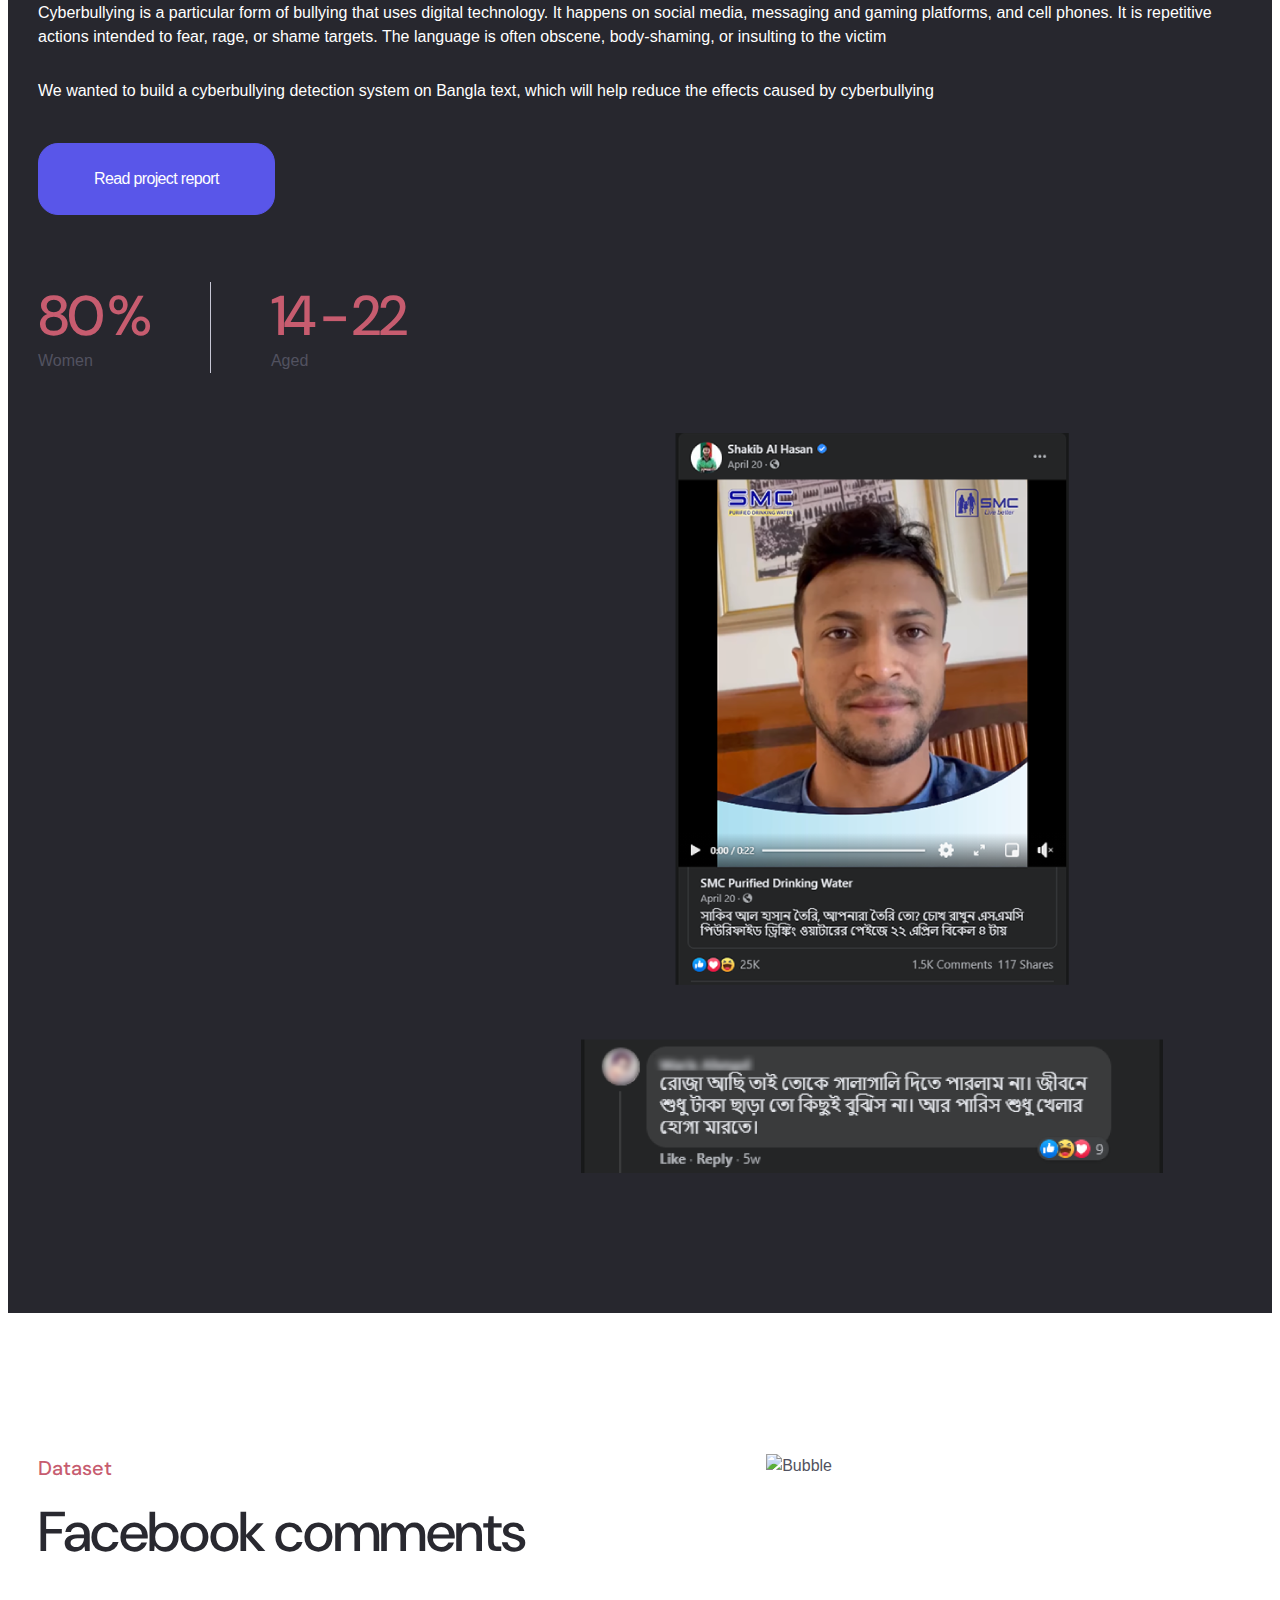
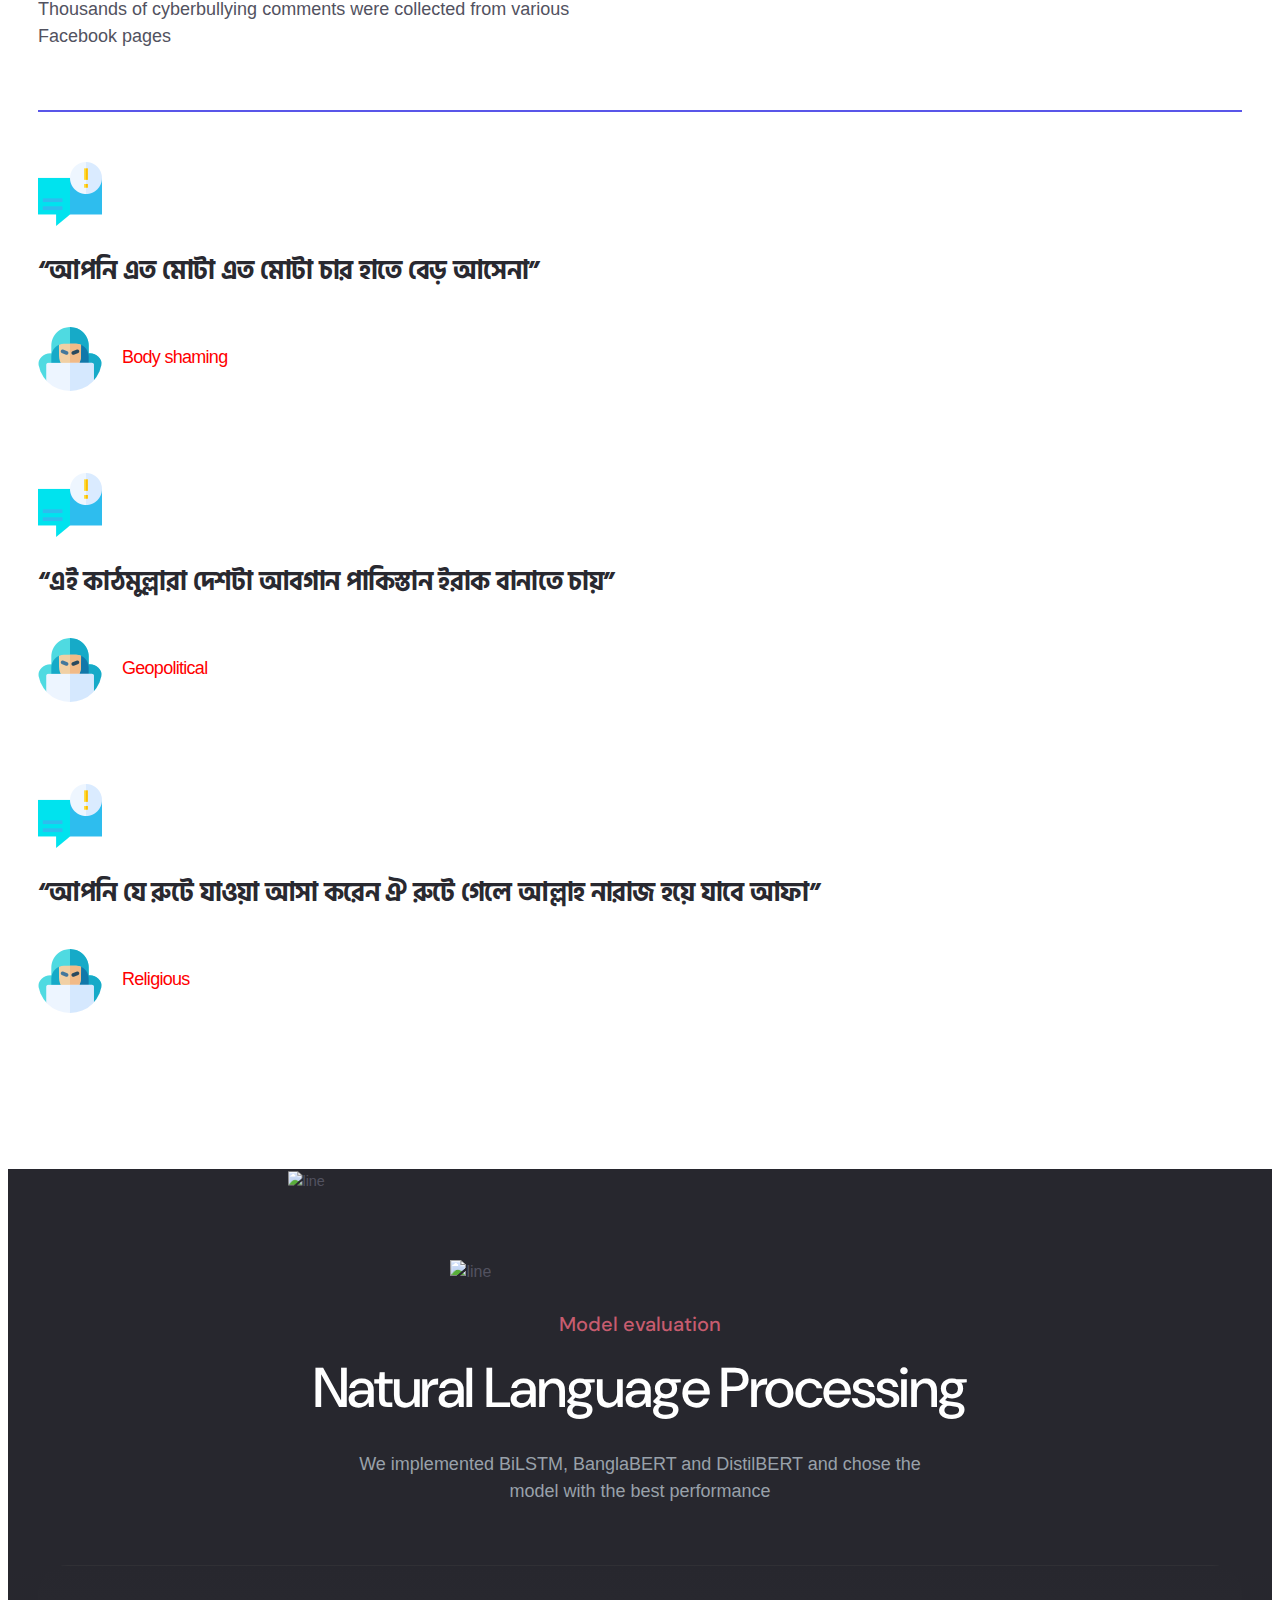
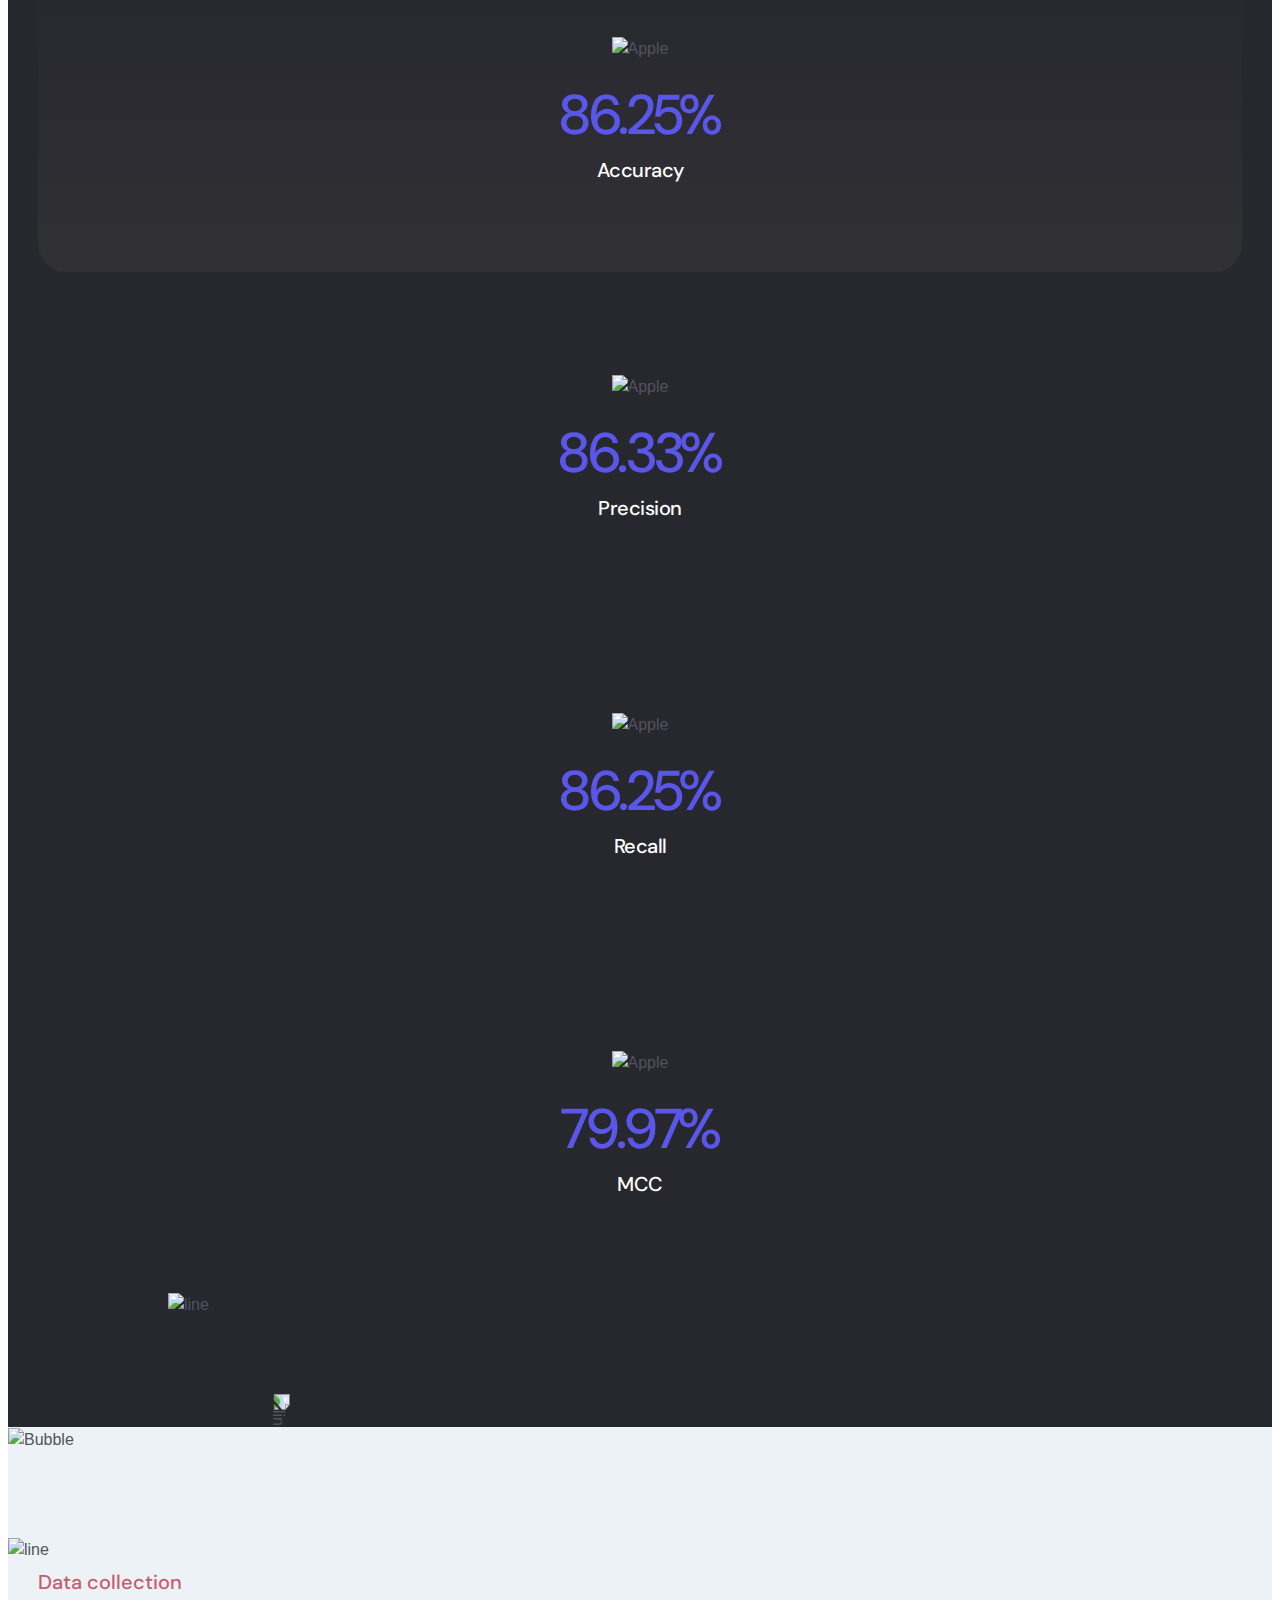
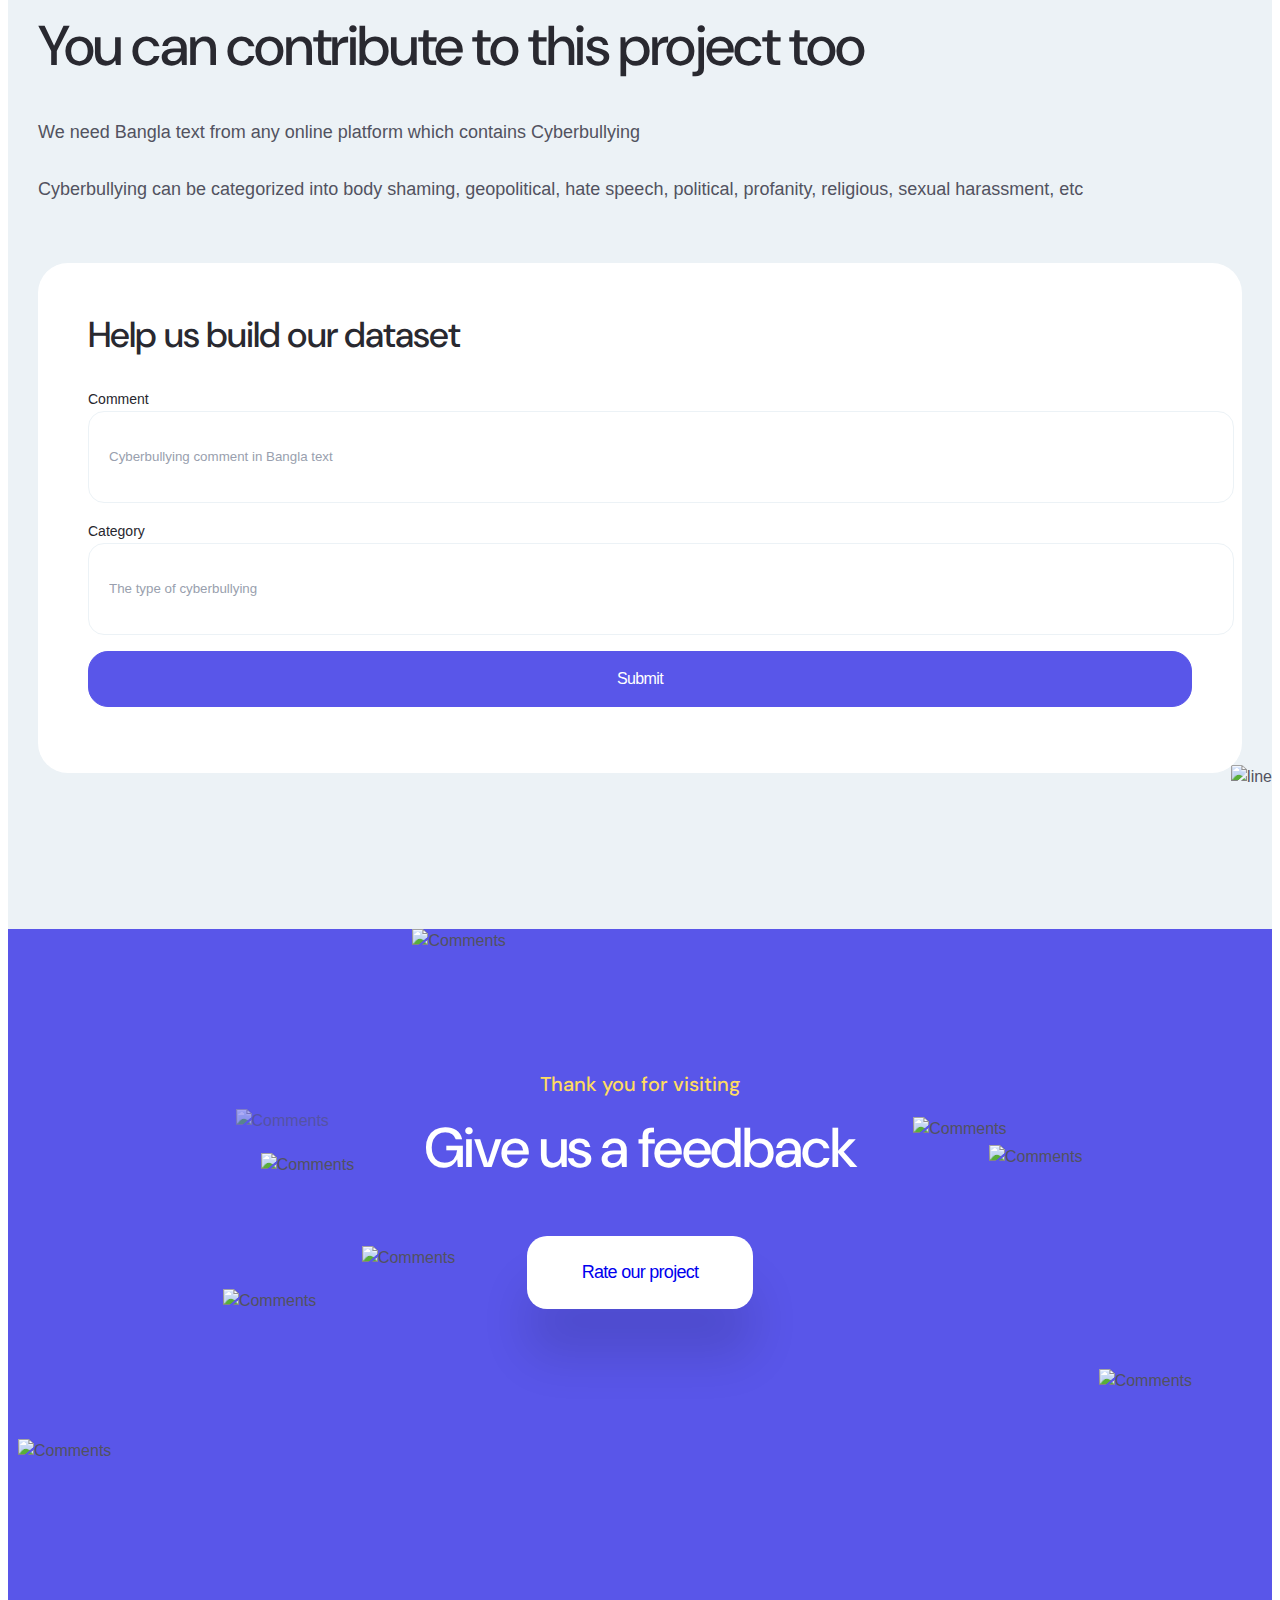
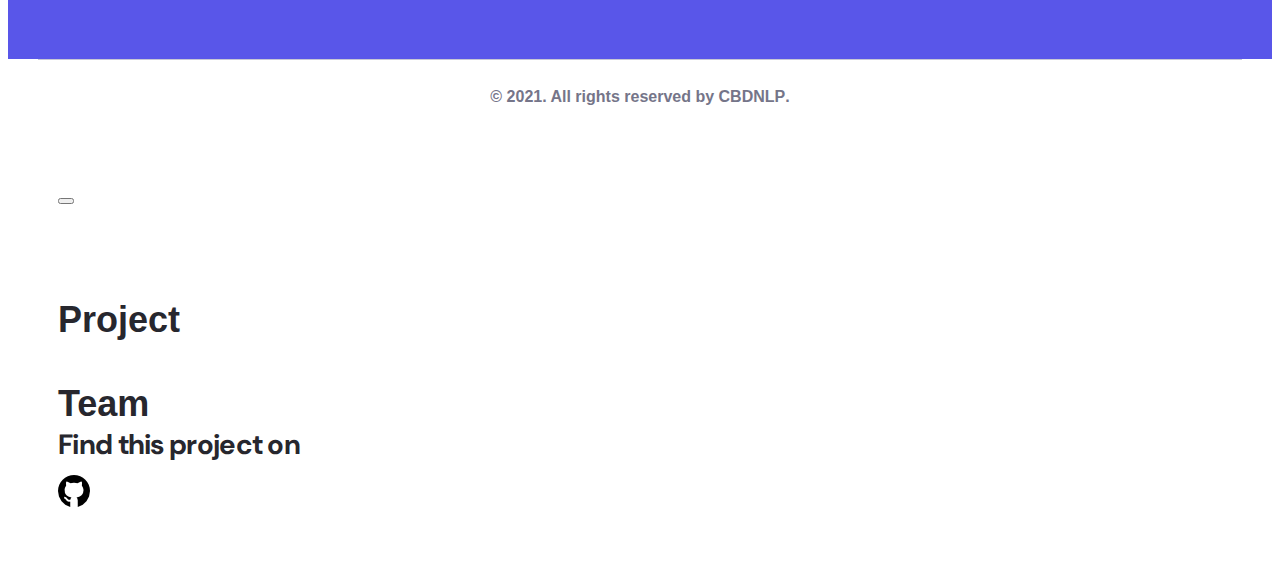
==== commit 35f4a59d: "V3" ====
--- a/index.html
+++ b/index.html
@@ -4,542 +4,564 @@
 <head>
     <!-- Meta Data -->
     <meta charset="UTF-8">
-    <meta http-equiv="X-UA-Compatible" content="IE=edge">
+    <meta content="IE=edge" http-equiv="X-UA-Compatible">
     <title>CBDNLP</title>
-    <meta name="description" content="">
-    <meta name="viewport" content="width=device-width, initial-scale=1, shrink-to-fit=no">
+    <meta content="" name="description">
+    <meta content="width=device-width, initial-scale=1, shrink-to-fit=no" name="viewport">
     <!-- Favicon -->
-    <link rel="shortcut icon" type="image/x-icon" href="assets/media/favicon.png">
-    <link rel="stylesheet" href="assets/css/vendor/bootstrap.min.css">
-    <link rel="stylesheet" href="assets/css/vendor/font-awesome.css">
-    <link rel="stylesheet" href="assets/css/vendor/slick.css">
-    <link rel="stylesheet" href="assets/css/vendor/slick-theme.css">
-    <link rel="stylesheet" href="assets/css/vendor/sal.css">
-    <link rel="stylesheet" href="assets/css/vendor/magnific-popup.css">
-    <link rel="stylesheet" href="assets/css/vendor/green-audio-player.min.css">
+    <link href="assets/media/favicon.png" rel="shortcut icon" type="image/x-icon">
+    <link href="assets/css/vendor/bootstrap.min.css" rel="stylesheet">
+    <link href="assets/css/vendor/font-awesome.css" rel="stylesheet">
+    <link href="assets/css/vendor/slick.css" rel="stylesheet">
+    <link href="assets/css/vendor/slick-theme.css" rel="stylesheet">
+    <link href="assets/css/vendor/sal.css" rel="stylesheet">
+    <link href="assets/css/vendor/magnific-popup.css" rel="stylesheet">
+    <link href="assets/css/vendor/green-audio-player.min.css" rel="stylesheet">
+
 
     <!-- Site Stylesheet -->
-    <link rel="stylesheet" href="assets/css/app.css">
+    <link href="assets/css/app.css" rel="stylesheet">
     <style>
-@import url('https://fonts.googleapis.com/css2?family=Hind+Siliguri:wght@300;400;500&display=swap');
-</style>
+        @import url('https://fonts.googleapis.com/css2?family=Hind+Siliguri:wght@300;400;500&display=swap');
+    </style>
 
 </head>
 
 <body class="sticky-header">
-   
-    <a href="#main-wrapper" id="backto-top" class="back-to-top">
-        <i class="far fa-angle-double-up"></i>
-    </a>
-
-    <!-- Preloader Start Here -->
-    <div id="preloader"></div>
-    <!-- Preloader End Here -->
-
-    <div class="my_switcher d-none d-lg-block">
-        <ul>
-            <li title="Light Mode">
-                <a href="javascript:void(0)" class="setColor light" data-theme="light">
-                    <i class="fal fa-lightbulb-on"></i>
-                </a>
+
+<a class="back-to-top" href="#main-wrapper" id="backto-top">
+    <i class="far fa-angle-double-up"></i>
+</a>
+
+<!-- Preloader Start Here -->
+<div id="preloader"></div>
+<!-- Preloader End Here -->
+
+<div class="my_switcher d-none d-lg-block">
+    <ul>
+        <li title="Light Mode">
+            <a class="setColor light" data-theme="light" href="javascript:void(0)">
+                <i class="fal fa-lightbulb-on"></i>
+            </a>
+        </li>
+        <li title="Dark Mode">
+            <a class="setColor dark" data-theme="dark" href="javascript:void(0)">
+                <i class="fas fa-moon"></i>
+            </a>
+        </li>
+    </ul>
+</div>
+
+<div class="main-wrapper" id="main-wrapper">
+
+    <!--=====================================-->
+    <!--=        Header Area Start       	=-->
+    <!--=====================================-->
+    <header class="header axil-header header-style-1">
+        <div id="axil-sticky-placeholder"></div>
+        <div class="axil-mainmenu">
+            <div class="container">
+                <div class="header-navbar">
+                    <div class="header-logo">
+                        <a href="index.html"><img alt="logo" class="light-version-logo" src="assets/media/logo.png"></a>
+                        <a href="index.html"><img alt="logo" class="dark-version-logo"
+                                                  src="assets/media/logo-3.png"></a>
+                        <a href="index.html"><img alt="logo" class="sticky-logo" src="assets/media/logo-2.png"></a>
+                    </div>
+                    <div class="header-main-nav">
+                        <!-- Start Mainmanu Nav -->
+                        <nav class="mainmenu-nav" id="mobilemenu-popup">
+                            <div class="d-block d-lg-none">
+                                <div class="mobile-nav-header">
+                                    <div class="mobile-nav-logo">
+                                        <a href="index.html">
+                                            <img alt="Site Logo" class="light-mode" src="assets/media/logo-2.png">
+                                            <img alt="Site Logo" class="dark-mode" src="assets/media/logo-3.png">
+                                        </a>
+                                    </div>
+                                    <button class="mobile-menu-close" data-bs-dismiss="offcanvas"><i
+                                            class="fas fa-times"></i></button>
+                                </div>
+                            </div>
+                            <ul class="mainmenu">
+                                <li><a href="project.html">Project</a></li>
+                                <li><a href="team.html">Team</a></li>
+
+                            </ul>
+                        </nav>
+                        <!-- End Mainmanu Nav -->
+                    </div>
+                    <div class="header-action">
+                        <ul class="list-unstyled">
+                            <li class="sidemenu-btn d-lg-block d-none">
+                                <button class="btn-wrap" data-bs-target="#offcanvasMenuRight"
+                                        data-bs-toggle="offcanvas">
+                                    <span></span>
+                                    <span></span>
+                                    <span></span>
+                                </button>
+                            </li>
+                            <li class="mobile-menu-btn sidemenu-btn d-lg-none d-block">
+                                <button class="btn-wrap" data-bs-target="#mobilemenu-popup" data-bs-toggle="offcanvas">
+                                    <span></span>
+                                    <span></span>
+                                    <span></span>
+                                </button>
+                            </li>
+                            <li class="my_switcher d-block d-lg-none">
+                                <ul>
+                                    <li title="Light Mode">
+                                        <a class="setColor light" data-theme="light" href="javascript:void(0)">
+                                            <i class="fal fa-lightbulb-on"></i>
+                                        </a>
+                                    </li>
+                                    <li title="Dark Mode">
+                                        <a class="setColor dark" data-theme="dark" href="javascript:void(0)">
+                                            <i class="fas fa-moon"></i>
+                                        </a>
+                                    </li>
+                                </ul>
+                            </li>
+                        </ul>
+                    </div>
+                </div>
+            </div>
+        </div>
+    </header>
+    <!--=====================================-->
+
+
+    <!--=        Banner Area Start         =-->
+    <!--=====================================-->
+    <section class="banner banner-style-1">
+        <div class="container">
+            <div class="row align-items-center">
+                <div class="col-lg-6">
+                    <div class="banner-content" data-sal="slide-up" data-sal-delay="100" data-sal-duration="1000">
+                        <h1 class="title">Cyberbullying Detection</h1>
+                        <span class="subtitle">on Bangla text using Natural Language Processing</span>
+                        <a class="axil-btn btn-fill-primary btn-large" href="project.html" style="font-size:28px;">Check
+                            our project</a>
+                    </div>
+                </div>
+                <div class="col-lg-6">
+                    <div class="banner-thumbnail">
+                        <div class="large-thumb" data-sal="zoom-in" data-sal-delay="300" data-sal-duration="500">
+                            <img alt="Laptop" src="assets/media/banner/laptopModified.png">
+                        </div>
+                        <ul class="list-unstyled shape-group">
+                            <li class="shape shape-1" data-sal="slide-right" data-sal-delay="400"
+                                data-sal-duration="500">
+                                <img alt="Marker" src="assets/media/banner/marker.png">
+                            </li>
+                            <li class="shape shape-2" data-sal="slide-right" data-sal-delay="500"
+                                data-sal-duration="500">
+                                <img alt="Chat" src="assets/media/banner/chat-icon.png">
+                            </li>
+                            <li class="shape shape-3" data-sal="slide-left" data-sal-delay="600"
+                                data-sal-duration="500">
+                                <img alt="sticker" src="assets/media/banner/sticker.png">
+                            </li>
+                        </ul>
+                    </div>
+                </div>
+            </div>
+        </div>
+        <ul class="list-unstyled shape-group-13">
+            <li class="shape shape-1" data-sal="slide-down" data-sal-delay="100" data-sal-duration="500">
+                <img alt="Bubble" src="assets/media/others/bubble-18.png">
             </li>
-            <li title="Dark Mode">
-                <a href="javascript:void(0)" class="setColor dark" data-theme="dark">
-                    <i class="fas fa-moon"></i>
-                </a>
+            <li class="shape shape-2" data-sal="slide-left" data-sal-delay="200" data-sal-duration="500">
+                <img alt="Bubble" src="assets/media/others/bubble-19.png">
+            </li>
+            <li class="shape shape-3" data-sal="slide-left" data-sal-delay="700" data-sal-duration="500">
+                <img alt="Hand" src="assets/media/banner/hand-2.png">
+            </li>
+            <li class="shape shape-4" data-sal="slide-left" data-sal-delay="700" data-sal-duration="500">
+                <img alt="Bubble" src="assets/media/others/bubble-14.png">
+            </li>
+            <li class="shape shape-5" data-sal="slide-left" data-sal-delay="700" data-sal-duration="500">
+                <img alt="Bubble" src="assets/media/others/bubble-14.png">
             </li>
         </ul>
-    </div>
-
-    <div id="main-wrapper" class="main-wrapper">
-
-        <!--=====================================-->
-        <!--=        Header Area Start       	=-->
-        <!--=====================================-->
-        <header class="header axil-header header-style-1">
-            <div id="axil-sticky-placeholder"></div>
-            <div class="axil-mainmenu">
-                <div class="container">
-                    <div class="header-navbar">
-                        <div class="header-logo">
-                            <a href="index-1.html"><img class="light-version-logo" src="assets/media/logo.png" alt="logo"></a>
-                            <a href="index-1.html"><img class="dark-version-logo" src="assets/media/logo-3.png" alt="logo"></a>
-                            <a href="index-1.html"><img class="sticky-logo" src="assets/media/logo-2.png" alt="logo"></a>
-                        </div>
-                        <div class="header-main-nav">
-                            <!-- Start Mainmanu Nav -->
-                            <nav class="mainmenu-nav" id="mobilemenu-popup">
-                                <div class="d-block d-lg-none">
-                                    <div class="mobile-nav-header">
-                                        <div class="mobile-nav-logo">
-                                            <a href="index-1.html">
-                                                <img class="light-mode" src="assets/media/logo-2.png" alt="Site Logo">
-                                                <img class="dark-mode" src="assets/media/logo-3.png" alt="Site Logo">
-                                            </a>
-                                        </div>
-                                        <button class="mobile-menu-close" data-bs-dismiss="offcanvas"><i class="fas fa-times"></i></button>
+    </section>
+    <!--=====================================-->
+
+    <!--=====================================-->
+    <!--=       Case Study Area Start       =-->
+    <!--=====================================-->
+    <section class="section section-padding-equal case-study-featured-area bg-color-dark">
+        <div class="container">
+            <div class="row">
+                <div class="col-xl-5 col-lg-6" data-sal="slide-right" data-sal-duration="800">
+                    <div class="slick-slider slick-dot-nav featured-content"
+                         data-slick='{"infinite": false,"arrows": false, "dots": false, "slidesToShow": 1, "asNavFor": ".featured-thumbnail"}'>
+                        <div class="slick-slide">
+                            <div class="case-study-featured">
+                                <div class="section-heading heading-left">
+                                    <span class="subtitle" style="color:rose;">Motivation</span>
+                                    <h2 class="title" style="color:white;">Facebook, Bangladesh &amp; Cyberbullying</h2>
+                                    <p style="color:white;">Cyberbullying is a particular form of bullying that uses
+                                        digital technology. It happens on social media, messaging and gaming platforms,
+                                        and cell phones. It is repetitive actions intended to fear, rage, or shame
+                                        targets. The language is often obscene, body-shaming, or insulting to the
+                                        victim</p>
+                                    <p style="color:white;">We wanted to build a cyberbullying detection system on
+                                        Bangla text, which will help reduce the effects caused by cyberbullying</p>
+                                    <a class="axil-btn btn-fill-primary btn-large"
+                                       href="https://drive.google.com/file/d/18cbsVkUQ4b7SPOUhEk3V6zQBJDNWddTR/view?usp=sharing">Read
+                                        project report</a>
+                                </div>
+                                <div class="case-study-counterup">
+                                    <div class="single-counterup">
+                                        <h2 class="count-number">
+                                            <span class="text">80</span>
+                                            <!-- number count -->
+                                            <span class="symbol">%</span>
+                                        </h2>
+                                        <span class="counter-title">Women</span>
+                                    </div>
+                                    <div class="single-counterup">
+                                        <h2 class="count-number">
+                                            <span class="text">14</span>
+                                            <!-- number count -->
+                                            <span class="symbol">-</span>
+                                            <span class="text">22</span>
+                                            <!-- number count -->
+                                        </h2>
+                                        <span class="counter-title">Aged</span>
                                     </div>
                                 </div>
-                                <ul class="mainmenu">
-                                    <li><a href="project.html">Project</a></li>
-                                    <li><a href="team.html">Team</a></li>
-                                  
+                            </div>
+                        </div>
+
+                    </div>
+                </div>
+                <div class="col-xl-7 col-lg-6 d-none d-lg-block" data-sal="slide-left" data-sal-duration="800">
+                    <div class="slick-slider slick-dot-nav featured-thumbnail"
+                         data-slick='{"infinite": false,"arrows": false, "dots": false, "fade": true, "slidesToShow": 1, "asNavFor": ".featured-content"}'>
+                        <div class="slick-slide">
+                            <div class="case-study-featured-thumb">
+                                <img alt="travel" src="assets/media/banner/shakib.png">
+                            </div>
+                        </div>
+                    </div>
+                </div>
+            </div>
+        </div>
+    </section>
+    <!--=====================================-->
+
+
+    <!--=        Testimonial Area Start      =-->
+    <!--=====================================-->
+    <section class="section section-padding">
+        <div class="container">
+            <div class="section-heading heading-left">
+                <span class="subtitle">Dataset</span>
+                <h2 class="title">Facebook comments</h2>
+                <p>Thousands of cyberbullying comments were collected from various Facebook pages</p>
+            </div>
+            <div class="row">
+                <div class="col-lg-4" data-sal="slide-up" data-sal-delay="100" data-sal-duration="1000">
+                    <div class="testimonial-grid active">
+                        <span class="social-media"><img alt="Yelp" src="assets/media/banner/comments_ic.png"/></span>
+                        <p style="font-size: 26px; font-weight: bold; color: 6865FF; font-family: 'Hind Siliguri', sans-serif ">
+                            “আপনি এত মোটা এত মোটা চার হাতে বেড় আসেনা”</p>
+                        <div class="author-info">
+                            <div class="thumb">
+                                <img alt="Google Review" src="assets/media/banner/bullying.png"/>
+                            </div>
+                            <div class="content">
+                                <span class="name" style="color: red; font-size:18px;">Body shaming</span>
+
+                            </div>
+                        </div>
+                    </div>
+                </div>
+                <div class="col-lg-4" data-sal="slide-up" data-sal-delay="200" data-sal-duration="1000">
+                    <div class="testimonial-grid">
+                        <span class="social-media"><img alt="google" src="assets/media/banner/comments_ic.png"/></span>
+                        <p style="font-size: 26px; font-weight: bold; color: 6865FF; font-family: 'Hind Siliguri', sans-serif ">
+                            “এই কাঠমুল্লারা দেশটা আবগান পাকিস্তান ইরাক বানাতে চায়”</p>
+                        <div class="author-info">
+                            <div class="thumb">
+                                <img alt="Google Review" src="assets/media/banner/bullying.png"/>
+                            </div>
+                            <div class="content">
+                                <span class="name" style="color: red; font-size:18px;">Geopolitical</span>
+
+                            </div>
+                        </div>
+                    </div>
+                </div>
+                <div class="col-lg-4" data-sal="slide-up" data-sal-delay="300" data-sal-duration="1000">
+                    <div class="testimonial-grid">
+                        <span class="social-media"><img alt="Facebook" src="assets/media/banner/comments_ic.png"/></span>
+                        <p style="font-size: 26px; font-weight: bold; color: 6865FF; font-family: 'Hind Siliguri', sans-serif ">
+                            “আপনি যে রুটে যাওয়া আসা করেন ঐ রুটে গেলে আল্লাহ নারাজ হয়ে যাবে আফা”</p>
+                        <div class="author-info">
+                            <div class="thumb">
+                                <img alt="Google Review" src="assets/media/banner/bullying.png"/>
+                            </div>
+                            <div class="content">
+                                <span class="name" style="color: red; font-size:18px;">Religious</span>
+
+                            </div>
+                        </div>
+                    </div>
+                </div>
+            </div>
+        </div>
+        <ul class="shape-group-4 list-unstyled">
+            <li class="shape-1"><img alt="Bubble" src="assets/media/others/bubble-1.png"></li>
+        </ul>
+    </section>
+    <!--=====================================-->
+
+
+    <!--=        Counter Up Area Start      =-->
+    <!--=====================================-->
+    <section class="section section-padding bg-color-dark">
+        <div class="container">
+            <div class="section-heading heading-light">
+                <span class="subtitle">Model evaluation</span>
+                <h2 class="title">Natural Language Processing</h2>
+                <p>We implemented BiLSTM, BanglaBERT and DistilBERT and chose the model with the best performance</p>
+            </div>
+            <div class="row">
+                <div class="col-lg-3 col-6" data-sal="slide-up" data-sal-delay="100" data-sal-duration="800">
+                    <div class="counterup-progress active">
+                        <div class="icon">
+                            <img alt="Apple" src="assets/media/icon/accuracy.png">
+                        </div>
+                        <div class="count-number h2">
+                            <span class="number count">86.25</span>
+                            <span class="symbol">%</span>
+                        </div>
+                        <h6 class="title">Accuracy</h6>
+                    </div>
+                </div>
+                <div class="col-lg-3 col-6" data-sal="slide-up" data-sal-delay="200" data-sal-duration="800">
+                    <div class="counterup-progress">
+                        <div class="icon">
+                            <img alt="Apple" src="assets/media/icon/precision.png">
+                        </div>
+                        <div class="count-number h2">
+                            <span class="number count">86.33</span>
+                            <span class="symbol">%</span>
+                        </div>
+                        <h6 class="title">Precision</h6>
+                    </div>
+                </div>
+                <div class="col-lg-3 col-6" data-sal="slide-up" data-sal-delay="300" data-sal-duration="800">
+                    <div class="counterup-progress">
+                        <div class="icon">
+                            <img alt="Apple" src="assets/media/icon/check.png">
+                        </div>
+                        <div class="count-number h2">
+                            <span class="number count">86.25</span>
+                            <span class="symbol">%</span>
+                        </div>
+                        <h6 class="title">Recall</h6>
+                    </div>
+                </div>
+                <div class="col-lg-3 col-6" data-sal="slide-up" data-sal-delay="400" data-sal-duration="800">
+                    <div class="counterup-progress">
+                        <div class="icon">
+                            <img alt="Apple" src="assets/media/icon/category.png">
+                        </div>
+                        <div class="count-number h2">
+                            <span class="number count">79.97</span>
+                            <span class="symbol">%</span>
+                        </div>
+                        <h6 class="title">MCC</h6>
+                    </div>
+                </div>
+            </div>
+        </div>
+        <ul class="shape-group-5 list-unstyled">
+            <li class="shape shape-1"><img alt="line" src="assets/media/others/circle-1.png"></li>
+            <li class="shape shape-2"><img alt="line" src="assets/media/others/line-3.png"></li>
+            <li class="shape shape-3"><img alt="line" src="assets/media/others/bubble-5.png"></li>
+            <li class="shape shape-4"><img alt="line" src="assets/media/others/bubble-6.png"></li>
+        </ul>
+    </section>
+    <!--=====================================-->
+
+
+    <!--=        About Area Start         =-->
+    <!--=====================================-->
+    <section class="section section-padding-equal bg-color-light">
+        <div class="container">
+            <div class="row align-items-center">
+                <div class="col-lg-6" data-sal="slide-up" data-sal-duration="800">
+                    <div class="about-us">
+                        <div class="section-heading heading-left mb-0">
+                            <span class="subtitle">Data collection</span>
+                            <h2 class="title mb--40">You can contribute to this project too</h2>
+                            <p>We need Bangla text from any online platform which contains Cyberbullying</p>
+                            <p>Cyberbullying can be categorized into body shaming, geopolitical, hate speech, political,
+                                profanity, religious, sexual harassment, etc</p>
+                        </div>
+                    </div>
+                </div>
+                <div class="col-xl-5 col-lg-6 offset-xl-1" data-sal="slide-up" data-sal-delay="100"
+                     data-sal-duration="800">
+                    <div class="contact-form-box">
+                        <h3 class="title">Help us build our dataset</h3>
+                        <form action="" class="axil-contact-form" method="POST">
+                            <div class="form-group">
+                                <label>Comment</label>
+                                <input class="form-control" name="data[Comment]"
+                                       placeholder="Cyberbullying comment in Bangla text"
+                                       type="text">
+                            </div>
+                            <div class="form-group">
+                                <label>Category</label>
+                                <input class="form-control" name="data[Category]"
+                                       placeholder="The type of cyberbullying"
+                                       type="text">
+                            </div>
+
+                            <div class="form-group">
+                                <button class="axil-btn btn-fill-primary btn-fluid btn-primary" name="submit-btn"
+                                        type="submit">Submit
+                                </button>
+                            </div>
+                            <input class="form-control" name="contact-message" type="hidden" value="Null">
+                        </form>
+                    </div>
+                </div>
+            </div>
+        </div>
+        <ul class="shape-group-6 list-unstyled">
+            <li class="shape shape-1"><img alt="Bubble" src="assets/media/others/bubble-7.png"></li>
+            <li class="shape shape-2"><img alt="line" src="assets/media/others/line-4.png"></li>
+            <li class="shape shape-3"><img alt="line" src="assets/media/others/line-5.png"></li>
+        </ul>
+    </section>
+    <!--=====================================-->
+
+
+    <!--=     Call To Action Area Start     =-->
+    <!--=====================================-->
+    <section class="section call-to-action-area">
+        <div class="container">
+            <div class="call-to-action">
+                <div class="section-heading heading-light">
+                    <span class="subtitle">Thank you for visiting</span>
+                    <h2 class="title">Give us a feedback</h2>
+                    <a class="axil-btn btn-large btn-fill-white" href="https://forms.gle/HYTH9h7AdNd6gWTQ9"
+                       style="font-size:18px;">Rate our project</a>
+                </div>
+                <div class="thumbnail">
+                    <div class="larg-thumb" data-sal="zoom-in" data-sal-delay="100" data-sal-duration="600">
+                        <img alt="" src="">
+                    </div>
+                    <ul class="list-unstyled small-thumb">
+                        <li class="shape shape-1" data-sal="slide-right" data-sal-delay="400" data-sal-duration="800">
+                            <img alt="Comments" src="assets/media/others/comment.png">
+                        </li>
+
+
+                        <li class="shape shape-4" data-sal="slide-left" data-sal-delay="300" data-sal-duration="800">
+                            <img alt="Comments" src="assets/media/others/bell-icon.png">
+                        </li>
+
+                    </ul>
+                </div>
+            </div>
+        </div>
+        <ul class="list-unstyled shape-group-9">
+            <li class="shape shape-1"><img alt="Comments" src="assets/media/others/bubble-12.png"></li>
+            <li class="shape shape-2"><img alt="Comments" src="assets/media/others/bubble-16.png"></li>
+            <li class="shape shape-3"><img alt="Comments" src="assets/media/others/bubble-13.png"></li>
+            <li class="shape shape-4"><img alt="Comments" src="assets/media/others/bubble-14.png"></li>
+            <li class="shape shape-5"><img alt="Comments" src="assets/media/others/bubble-16.png"></li>
+            <li class="shape shape-6"><img alt="Comments" src="assets/media/others/bubble-15.png"></li>
+            <li class="shape shape-7"><img alt="Comments" src="assets/media/others/bubble-16.png"></li>
+        </ul>
+    </section>
+    <!--=====================================-->
+
+
+    <!--=        Footer Area Start       	=-->
+    <!--=====================================-->
+    <footer class="footer-area">
+        <div class="container">
+            <div class="footer-bottom" data-sal="slide-up" data-sal-delay="100" data-sal-duration="500">
+                <div class="row">
+                    <div class="col-md-12">
+                        <div class="footer-copyright" style="text-align: center; font-weight: bold;">
+                            <span class="copyright-text">© 2021. All rights reserved by <a
+                                    href="https://github.com/ahnaf084/cbdnlp">CBDNLP</a>.</span>
+                        </div>
+                    </div>
+
+                </div>
+            </div>
+        </div>
+    </footer>
+
+
+    <!--=====================================-->
+    <!--=       Offcanvas Menu Area       	=-->
+    <!--=====================================-->
+    <div class="offcanvas offcanvas-end header-offcanvasmenu" id="offcanvasMenuRight" tabindex="-1">
+        <div class="offcanvas-header">
+            <button aria-label="Close" class="btn-close" data-bs-dismiss="offcanvas" type="button"></button>
+        </div>
+        <div class="offcanvas-body">
+
+            <div class="row ">
+                <div class="col-lg-5 col-xl-6">
+                    <ul class="main-navigation list-unstyled">
+                        <li><a href="project.html" style="font-weight:bold;">Project</a></li>
+                        <li><a href="team.html" style="font-weight:bold;">Team</a></li>
+
+                    </ul>
+                </div>
+                <div class="col-lg-7 col-xl-6">
+                    <div class="contact-info-wrap">
+
+                        <div class="contact-inner">
+                            <h5 class="title" style="font-size:28px; font-weight: bold;">Find this project on</h5>
+                            <div class="contact-social-share">
+                                <ul class="list-unstyled">
+                                    <li><a href="https://github.com/ahnaf084/cbdnlp">
+                                        <img src="assets/media/github.png">
+                                    </a></li>
+
                                 </ul>
-                            </nav>
-                            <!-- End Mainmanu Nav -->
-                        </div>
-                        <div class="header-action">
-                            <ul class="list-unstyled">
-                                <li class="sidemenu-btn d-lg-block d-none">
-                                    <button class="btn-wrap" data-bs-toggle="offcanvas" data-bs-target="#offcanvasMenuRight">
-                                        <span></span>
-                                        <span></span>
-                                        <span></span>
-                                    </button>
-                                </li>
-                                <li class="mobile-menu-btn sidemenu-btn d-lg-none d-block">
-                                    <button class="btn-wrap" data-bs-toggle="offcanvas" data-bs-target="#mobilemenu-popup">
-                                        <span></span>
-                                        <span></span>
-                                        <span></span>
-                                    </button>
-                                </li>
-                                <li class="my_switcher d-block d-lg-none">
-                                    <ul>
-                                        <li title="Light Mode">
-                                            <a href="javascript:void(0)" class="setColor light" data-theme="light">
-                                                <i class="fal fa-lightbulb-on"></i>
-                                            </a>
-                                        </li>
-                                        <li title="Dark Mode">
-                                            <a href="javascript:void(0)" class="setColor dark" data-theme="dark">
-                                                <i class="fas fa-moon"></i>
-                                            </a>
-                                        </li>
-                                    </ul>
-                                </li>
-                            </ul>
-                        </div>
-                    </div>
-                </div>
-            </div>
-        </header>
-        <!--=====================================-->
-
-
-        <!--=        Banner Area Start         =-->
-        <!--=====================================-->
-        <section class="banner banner-style-1">
-            <div class="container">
-                <div class="row align-items-center">
-                    <div class="col-lg-6">
-                        <div class="banner-content" data-sal="slide-up" data-sal-duration="1000" data-sal-delay="100">
-                            <h1 class="title">Cyberbullying Detection</h1>
-                            <span class="subtitle">in Bangla text using Natural Language Processing</span>
-                            <a href="project.html" style="font-size:28px;" class="axil-btn btn-fill-primary btn-large">Check our project</a>
-                        </div>
-                    </div>
-                    <div class="col-lg-6">
-                        <div class="banner-thumbnail">
-                            <div class="large-thumb" data-sal="zoom-in" data-sal-duration="500" data-sal-delay="300">
-                                <img src="assets/media/banner/laptopModified.png" alt="Laptop">
-                            </div>
-                            <ul class="list-unstyled shape-group">
-                                <li class="shape shape-1" data-sal="slide-right" data-sal-duration="500" data-sal-delay="400">
-                                    <img src="assets/media/banner/marker.png" alt="Marker">
-                                </li>
-                                <li class="shape shape-2" data-sal="slide-right" data-sal-duration="500" data-sal-delay="500">
-                                    <img src="assets/media/banner/chat-icon.png" alt="Chat">
-                                </li>
-                                <li class="shape shape-3" data-sal="slide-left" data-sal-duration="500" data-sal-delay="600">
-                                    <img src="assets/media/banner/sticker.png" alt="sticker">
-                                </li>
-                            </ul>
-                        </div>
-                    </div>
-                </div>
-            </div>
-            <ul class="list-unstyled shape-group-13">
-                <li class="shape shape-1" data-sal="slide-down" data-sal-duration="500" data-sal-delay="100">
-                    <img src="assets/media/others/bubble-18.png" alt="Bubble">
-                </li>
-                <li class="shape shape-2" data-sal="slide-left" data-sal-duration="500" data-sal-delay="200">
-                    <img src="assets/media/others/bubble-19.png" alt="Bubble">
-                </li>
-                <li class="shape shape-3" data-sal="slide-left" data-sal-duration="500" data-sal-delay="700">
-                    <img src="assets/media/others/hand-2.png" alt="Hand">
-                </li>
-                <li class="shape shape-4" data-sal="slide-left" data-sal-duration="500" data-sal-delay="700">
-                    <img src="assets/media/others/bubble-14.png" alt="Bubble">
-                </li>
-                <li class="shape shape-5" data-sal="slide-left" data-sal-duration="500" data-sal-delay="700">
-                    <img src="assets/media/others/bubble-14.png" alt="Bubble">
-                </li>
-            </ul>
-        </section>
-        <!--=====================================-->
-        
-        <!--=====================================-->
-        <!--=       Case Study Area Start       =-->
-        <!--=====================================-->
-        <section class="section section-padding-equal case-study-featured-area bg-color-dark">
-            <div class="container">
-                <div class="row">
-                    <div class="col-xl-5 col-lg-6" data-sal="slide-right" data-sal-duration="800">
-                        <div class="slick-slider slick-dot-nav featured-content" data-slick='{"infinite": false,"arrows": false, "dots": false, "slidesToShow": 1, "asNavFor": ".featured-thumbnail"}'>
-                            <div class="slick-slide">
-                                <div class="case-study-featured">
-                                    <div class="section-heading heading-left">
-                                        <span class="subtitle" style="color:rose;">Motivation</span>
-                                        <h2 class="title" style="color:white;">Facebook, Bangladesh &amp; Cyberbullying</h2>
-                                        <p style="color:white;">Cyberbullying is a particular form of bullying that uses digital technology. It happens on social media, messaging and gaming platforms, and cell phones. It is repetitive actions intended to fear, rage, or shame targets. The language is often obscene, body-shaming, or insulting to the victim.</p>
-                                        <p style="color:white;">We wanted to build a cyberbullying detection system on Bangla text, which will help reduce the effects caused by cyberbullying</p>
-                                        <a href="https://drive.google.com/file/d/18cbsVkUQ4b7SPOUhEk3V6zQBJDNWddTR/view?usp=sharing" class="axil-btn btn-fill-primary btn-large">Read project report</a>
-                                    </div>
-                                    <div class="case-study-counterup">
-                                        <div class="single-counterup">
-                                            <h2 class="count-number">
-                                                <span class="text">80</span>
-                                                <!-- number count -->
-                                                <span class="symbol">%</span>
-                                            </h2>
-                                            <span class="counter-title">Women</span>
-                                        </div>
-                                        <div class="single-counterup">
-                                            <h2 class="count-number">
-                                                <span class="text">14</span>
-                                                <!-- number count -->
-                                                <span class="symbol">-</span>
-                                                <span class="text">22</span>
-                                                <!-- number count -->
-                                            </h2>
-                                            <span class="counter-title">Aged</span>
-                                        </div>
-                                    </div>
-                                </div>
-                            </div>
-                        
-                        </div>
-                    </div>
-                    <div class="col-xl-7 col-lg-6 d-none d-lg-block" data-sal="slide-left" data-sal-duration="800">
-                        <div class="slick-slider slick-dot-nav featured-thumbnail" data-slick='{"infinite": false,"arrows": false, "dots": false, "fade": true, "slidesToShow": 1, "asNavFor": ".featured-content"}'>
-                            <div class="slick-slide">
-                                <div class="case-study-featured-thumb">
-                                    <img src="assets/media/others/shakib.png" alt="travel">
-                                </div>
-                            </div>
-                        </div>
-                    </div>
-                </div>
-            </div>
-        </section>
-        <!--=====================================-->
-
-
-        <!--=        Testimonial Area Start      =-->
-        <!--=====================================-->
-        <section class="section section-padding">
-            <div class="container">
-                <div class="section-heading heading-left">
-                    <span class="subtitle">Dataset</span>
-                    <h2 class="title">Facebook comments</h2>
-                    <p>Thousands of cyberbullying comments were collected from various Facebook pages</p>
-                </div>
-                <div class="row">
-                    <div class="col-lg-4" data-sal="slide-up" data-sal-duration="1000" data-sal-delay="100">
-                        <div class="testimonial-grid active">
-                            <span class="social-media"><img src="assets/media/comments_ic.png" alt="Yelp"/></span>
-                            <p style="font-size: 26px; font-weight: bold; color: 6865FF; font-family: 'Hind Siliguri', sans-serif ">“আপনি এত মোটা এত মোটা চার হাতে বেড় আসেনা”</p>
-                            <div class="author-info">
-                                <div class="thumb">
-                                    <img src="assets/media/bullying.png" alt="Google Review"/>
-                                </div>
-                                <div class="content">
-                                    <span class="name" style="color: red; font-size:18px;">Body shaming</span>
-                                    
-                                </div>
-                            </div>
-                        </div>
-                    </div>
-                    <div class="col-lg-4" data-sal="slide-up" data-sal-duration="1000" data-sal-delay="200">
-                        <div class="testimonial-grid">
-                            <span class="social-media"><img src="assets/media/comments_ic.png" alt="google"/></span>
-                            <p style="font-size: 26px; font-weight: bold; color: 6865FF; font-family: 'Hind Siliguri', sans-serif ">“এই কাঠমুল্লারা দেশটা আবগান পাকিস্তান ইরাক বানাতে চায়”</p>
-                            <div class="author-info">
-                                <div class="thumb">
-                                    <img src="assets/media/bullying.png" alt="Google Review"/>
-                                </div>
-                                <div class="content">
-                                    <span class="name" style="color: red; font-size:18px;">Geopolitical</span>
-                                    
-                                </div>
-                            </div>
-                        </div>
-                    </div>
-                    <div class="col-lg-4" data-sal="slide-up" data-sal-duration="1000" data-sal-delay="300">
-                        <div class="testimonial-grid">
-                            <span class="social-media"><img src="assets/media/comments_ic.png" alt="Facebook"/></span>
-                            <p style="font-size: 26px; font-weight: bold; color: 6865FF; font-family: 'Hind Siliguri', sans-serif ">“আপনি যে রুটে যাওয়া আসা করেন ঐ রুটে গেলে আল্লাহ নারাজ হয়ে যাবে আফা”</p>
-                            <div class="author-info">
-                                <div class="thumb">
-                                    <img src="assets/media/bullying.png" alt="Google Review"/>
-                                </div>
-                                <div class="content">
-                                    <span class="name" style="color: red; font-size:18px;">Religious</span>
-                                    
-                                </div>
-                            </div>
-                        </div>
-                    </div>
-                </div>
-            </div>
-            <ul class="shape-group-4 list-unstyled">
-                <li class="shape-1"><img src="assets/media/others/bubble-1.png" alt="Bubble"></li>
-            </ul>
-        </section>
-        <!--=====================================-->
-
-
-
-            <!--=        Counter Up Area Start      =-->
-        <!--=====================================-->
-        <section class="section section-padding bg-color-dark">
-            <div class="container">
-                <div class="section-heading heading-light">
-                    <span class="subtitle">Model evaluation</span>
-                    <h2 class="title">Natural Language Processing</h2>
-                    <p>We implemented BiLSTM, BanglaBERT and DistilBERT and chose the model with the best performance</p>
-                </div>
-                <div class="row">
-                    <div class="col-lg-3 col-6" data-sal="slide-up" data-sal-duration="800" data-sal-delay="100">
-                        <div class="counterup-progress active">
-                            <div class="icon">
-                                <img src="assets/media/icon/accuracy.png" alt="Apple">
-                            </div>
-                            <div class="count-number h2">
-                                <span class="number count">86.25</span>
-                                <span class="symbol">%</span>
-                            </div>
-                            <h6 class="title">Accuracy</h6>
-                        </div>
-                    </div>
-                    <div class="col-lg-3 col-6" data-sal="slide-up" data-sal-duration="800" data-sal-delay="200">
-                        <div class="counterup-progress">
-                            <div class="icon">
-                                <img src="assets/media/icon/precision.png" alt="Apple">
-                            </div>
-                            <div class="count-number h2">
-                                <span class="number count">86.33</span>
-                                <span class="symbol">%</span>
-                            </div>
-                            <h6 class="title">Precision</h6>
-                        </div>
-                    </div>
-                    <div class="col-lg-3 col-6" data-sal="slide-up" data-sal-duration="800" data-sal-delay="300">
-                        <div class="counterup-progress">
-                            <div class="icon">
-                                <img src="assets/media/icon/check.png" alt="Apple">
-                            </div>
-                            <div class="count-number h2">
-                                <span class="number count">86.25</span>
-                                <span class="symbol">%</span>
-                            </div>
-                            <h6 class="title">Recall</h6>
-                        </div>
-                    </div>
-                    <div class="col-lg-3 col-6" data-sal="slide-up" data-sal-duration="800" data-sal-delay="400">
-                        <div class="counterup-progress">
-                            <div class="icon">
-                                <img src="assets/media/icon/category.png" alt="Apple">
-                            </div>
-                            <div class="count-number h2">
-                                <span class="number count">79.97</span>
-                                <span class="symbol">%</span>
-                            </div>
-                            <h6 class="title">MCC</h6>
-                        </div>
-                    </div>
-                </div>
-            </div>
-            <ul class="shape-group-5 list-unstyled">
-                <li class="shape shape-1"><img src="assets/media/others/circle-1.png" alt="line"></li>
-                <li class="shape shape-2"><img src="assets/media/others/line-3.png" alt="line"></li>
-                <li class="shape shape-3"><img src="assets/media/others/bubble-5.png" alt="line"></li>
-                <li class="shape shape-4"><img src="assets/media/others/bubble-6.png" alt="line"></li>
-            </ul>
-        </section>
-        <!--=====================================-->
-
-
-
-         <!--=        About Area Start         =-->
-        <!--=====================================-->
-        <section class="section section-padding-equal bg-color-light">
-            <div class="container">
-                <div class="row align-items-center">
-                    <div class="col-lg-6" data-sal="slide-up" data-sal-duration="800">
-                        <div class="about-us">
-                            <div class="section-heading heading-left mb-0">
-                                <span class="subtitle">Data collection</span>
-                                <h2 class="title mb--40">You can contribute to this project too</h2>
-                                <p>We need Bangla text from any online platform which contains Cyberbullying</p>
-                                <p>Cyberbullying can be categorized into body shaming, geopolitical, hate speech, political, profanity, religious, sexual harassment, etc</p>
-                            </div>
-                        </div>
-                    </div>
-                    <div class="col-xl-5 col-lg-6 offset-xl-1" data-sal="slide-up" data-sal-duration="800" data-sal-delay="100">
-                        <div class="contact-form-box">
-                            <h3 class="title">Help us build our dataset</h3>
-                            <form method="POST" action="" class="axil-contact-form">
-                                <div class="form-group">
-                                    <label>Comment</label>
-                                    <input type="text" class="form-control" name="data[Comment]" placeholder="Cyberbullying comment in Bangla text">
-                                </div>
-                                <div class="form-group">
-                                    <label>Category</label>
-                                    <input type="text" class="form-control" name="data[Category]" placeholder="The type of cyberbullying">
-                                </div>
-                               
-                                <div class="form-group">
-                                    <button type="submit" class="axil-btn btn-fill-primary btn-fluid btn-primary" name="submit-btn">Submit</button>
-                                </div>
-                                <input type="hidden" class="form-control" name="contact-message" value="Null">
-                            </form>
-                        </div>
-                    </div>
-                </div>
-            </div>
-            <ul class="shape-group-6 list-unstyled">
-                <li class="shape shape-1"><img src="assets/media/others/bubble-7.png" alt="Bubble"></li>
-                <li class="shape shape-2"><img src="assets/media/others/line-4.png" alt="line"></li>
-                <li class="shape shape-3"><img src="assets/media/others/line-5.png" alt="line"></li>
-            </ul>
-        </section>
-        <!--=====================================-->
-      
-
-
-
-
-
-        <!--=     Call To Action Area Start     =-->
-        <!--=====================================-->
-        <section class="section call-to-action-area">
-            <div class="container">
-                <div class="call-to-action">
-                    <div class="section-heading heading-light">
-                        <span class="subtitle">Thank you for visiting</span>
-                        <h2 class="title">Give us a feedback</h2>
-                        <a href="https://forms.gle/HYTH9h7AdNd6gWTQ9" style="font-size:18px;" class="axil-btn btn-large btn-fill-white">Rate our project</a>
-                    </div>
-                    <div class="thumbnail">
-                        <div class="larg-thumb" data-sal="zoom-in" data-sal-duration="600" data-sal-delay="100">
-                            <img src="" alt="">
-                        </div>
-                        <ul class="list-unstyled small-thumb">
-                            <li class="shape shape-1" data-sal="slide-right" data-sal-duration="800" data-sal-delay="400">
-                                <img src="assets/media/others/comment.png" alt="Comments">
-                            </li>
-                           
-                            
-                            <li class="shape shape-4" data-sal="slide-left" data-sal-duration="800" data-sal-delay="300">
-                                <img src="assets/media/others/bell-icon.png" alt="Comments">
-                            </li>
-                            
-                        </ul>
-                    </div>
-                </div>
-            </div>
-            <ul class="list-unstyled shape-group-9">
-                <li class="shape shape-1"><img src="assets/media/others/bubble-12.png" alt="Comments"></li>
-                <li class="shape shape-2"><img src="assets/media/others/bubble-16.png" alt="Comments"></li>
-                <li class="shape shape-3"><img src="assets/media/others/bubble-13.png" alt="Comments"></li>
-                <li class="shape shape-4"><img src="assets/media/others/bubble-14.png" alt="Comments"></li>
-                <li class="shape shape-5"><img src="assets/media/others/bubble-16.png" alt="Comments"></li>
-                <li class="shape shape-6"><img src="assets/media/others/bubble-15.png" alt="Comments"></li>
-                <li class="shape shape-7"><img src="assets/media/others/bubble-16.png" alt="Comments"></li>
-            </ul>
-        </section>
-        <!--=====================================-->
-
-
-        <!--=        Footer Area Start       	=-->
-        <!--=====================================-->
-        <footer class="footer-area">
-            <div class="container">
-                <div class="footer-bottom" data-sal="slide-up" data-sal-duration="500" data-sal-delay="100">
-                    <div class="row">
-                        <div class="col-md-12">
-                            <div class="footer-copyright" style="text-align: center; font-weight: bold;">
-                                <span class="copyright-text">© 2021. All rights reserved by <a href="https://github.com/ahnaf084/cbdnlp">CBDNLP</a>.</span>
-                            </div>
-                        </div>
-                      
-                    </div>
-                </div>
-            </div>
-        </footer>
-
-
-
-
-        <!--=====================================-->
-        <!--=       Offcanvas Menu Area       	=-->
-        <!--=====================================-->
-        <div class="offcanvas offcanvas-end header-offcanvasmenu" tabindex="-1" id="offcanvasMenuRight">
-            <div class="offcanvas-header">
-                <button type="button" class="btn-close" data-bs-dismiss="offcanvas" aria-label="Close"></button>
-            </div>
-            <div class="offcanvas-body">
-               
-                <div class="row ">
-                    <div class="col-lg-5 col-xl-6">
-                        <ul class="main-navigation list-unstyled">
-                             <li><a href="project.html" style="font-weight:bold;">Project</a></li>
-                             <li><a href="team.html" style="font-weight:bold;">Team</a></li>
-                            
-                        </ul>
-                    </div>
-                    <div class="col-lg-7 col-xl-6">
-                        <div class="contact-info-wrap">
-                            
-                            <div class="contact-inner">
-                                <h5 class="title" style="font-size:28px; font-weight: bold;">Find this project on</h5>
-                                <div class="contact-social-share">
-                                    <ul class="list-unstyled">
-                                        <li><a href="https://github.com/ahnaf084/cbdnlp">
-                                            <img src="assets/media/github.png">
-                                        </a></li>
-                                       
-                                    </ul>
-                                </div>
-                            </div>
-                        </div>
-                    </div>
-                </div>
-            </div>
-        </div>
-
-
+                            </div>
+                        </div>
+                    </div>
+                </div>
+            </div>
+        </div>
     </div>
-    <script src="assets/js/vendor/jquery-3.6.0.min.js"></script>
-    <script src="assets/js/vendor/bootstrap.min.js"></script>
-    <script src="assets/js/vendor/isotope.pkgd.min.js"></script>
-    <script src="assets/js/vendor/imagesloaded.pkgd.min.js"></script>
-    <script src="assets/js/vendor/waypoints.min.js"></script>
-    <script src="assets/js/vendor/counterup.js"></script>
-    <script src="assets/js/vendor/slick.min.js"></script>
-    <script src="assets/js/vendor/sal.js"></script>
-    <script src="assets/js/vendor/jquery.magnific-popup.min.js"></script>
-    <script src="assets/js/vendor/js.cookie.js"></script>
-    <script src="assets/js/vendor/jquery.style.switcher.js"></script>
-    <script src="assets/js/vendor/jquery.countdown.min.js"></script>
-    <script src="assets/js/vendor/tilt.js"></script>
-    <script src="assets/js/vendor/green-audio-player.min.js"></script>
-    <script src="assets/js/vendor/jquery.nav.js"></script>
-
-    <!-- Site Scripts -->
-    <script src="assets/js/app.js"></script>
+
+
+</div>
+<script src="assets/js/vendor/jquery-3.6.0.min.js"></script>
+<script src="assets/js/vendor/bootstrap.min.js"></script>
+<script src="assets/js/vendor/isotope.pkgd.min.js"></script>
+<script src="assets/js/vendor/imagesloaded.pkgd.min.js"></script>
+<script src="assets/js/vendor/waypoints.min.js"></script>
+<script src="assets/js/vendor/counterup.js"></script>
+<script src="assets/js/vendor/slick.min.js"></script>
+<script src="assets/js/vendor/sal.js"></script>
+<script src="assets/js/vendor/jquery.magnific-popup.min.js"></script>
+<script src="assets/js/vendor/js.cookie.js"></script>
+<script src="assets/js/vendor/jquery.style.switcher.js"></script>
+<script src="assets/js/vendor/jquery.countdown.min.js"></script>
+<script src="assets/js/vendor/tilt.js"></script>
+<script src="assets/js/vendor/green-audio-player.min.js"></script>
+<script src="assets/js/vendor/jquery.nav.js"></script>
+
+<!-- Site Scripts -->
+<script src="assets/js/app.js"></script>
 </body>
 
 </html>
--- a/assets/css/app.css
+++ b/assets/css/app.css
@@ -0,0 +1,9836 @@
+/*---------------------------------------------
+Template Name: Abstrak
+Template URL: https://axilthemes.com/demo/template/abstrak/
+Description: Digital Agency HTML5 Template
+Author: Axilthemes
+Author URL: https://axilthemes.com/
+Version: 1.0.0
+
+===============================================   
+STYLESHEET INDEXING
+|
+|___ Default Styles
+|	|___ Variables
+|	|___ Reset Styels
+|	|___ Typography
+|	|___ Forms Styles 
+|	|___ Helper Classes 
+|
+|___ Elements Styles
+|	|___ Back To Top
+|	|___ Breadcrumb
+|	|___ Button
+|	|___ Pagination 
+|	|___ Section Heading
+|	|___ Slick 
+|
+|___Template Styles
+|	|___ About Us
+|	|___ Banner
+|	|___ Brand
+|	|___ Call To Action
+|	|___ Case Study
+|	|___ Contact
+|	|___ Counter Up
+|	|___ FAQ
+|	|___ Pricing
+|	|___ Process
+|	|___ Project
+|	|___ Service
+|	|___ Team
+|	|___ Testimonial
+|	|___  Why Choose
+|	|___  404 Error
+|
+|___Blocks Styles
+|	|___ Header Styles
+|	|___ Blog Styles
+|	|___ Footer Styles
+|
+|___Dark Style
+|
+|___Spacing
+|
+|___ END STYLESHEET INDEXING
+
+--------------------------------------------*/
+/*=======================================================================
+1. Default Styles
+=========================================================================*/
+/*-------------------------
+    Variables
+-------------------------*/
+@import url("https://fonts.googleapis.com/css2?family=DM+Sans:ital,wght@0,400;0,500;0,700;1,400&amp;family=Poppins:wght@300;400;500;600;700;800;900&amp;display=swap");
+
+:root {
+    --color-primary: #5956E9;
+    --color-white: #ffffff;
+    --color-black: #000000;
+    --color-light: #ECF2F6;
+    --color-dark: #27272E;
+    --color-text-dark: #292930;
+    --color-accent1: #FFDC60;
+    --color-accent2: #FAB8C4;
+    --color-blue-shade: #6865FF;
+    --color-link: #2522BA;
+    --color-mabel: #DBF8FF;
+    --color-fog: #DBDEFF;
+    --color-pink-shade: #FFD3DB;
+    --color-peach: #FFEDDC;
+    --color-rose: #C75C6F;
+    --color-chart1: #896BA7;
+    --color-chart2: #BADEFF;
+    --color-body: #525260;
+    --color-gray-1: #757589;
+    --color-gray-2: #999FAE;
+    --color-gray-3: #999AB8;
+    --color-gray-4: #99A1AA;
+    --color-ship-gray: #42424A;
+    --color-ghost: #C7C7D5;
+    --color-mercury: #E5E5E5;
+    --gradient-primary: linear-gradient(90deg, #ECF2F6 0%, rgba(236, 242, 246, 0) 70.31%);
+    --gradient-blue: linear-gradient(145.92deg, #5956E9 20.18%, #9991FF 76.9%);
+    --gradient-accent: linear-gradient(180deg, #FAB8C4 0%, #FFEDF0 100%);
+    --gradient-white: linear-gradient(266.3deg, rgba(236, 242, 246, 0) 7.84%, #ECF2F6 29.1%, rgba(236, 242, 246, 0) 64.32%);
+    --gradient-dark: linear-gradient(180deg, #27272E 0%, #303035 100%);
+    --border-light: 1px solid #E3E6E9;
+    --border-lighter: 1px solid #ECF2F6;
+    --border-dark: 1px solid var(--color-ship-gray);
+    --border-gray: 1px solid var(--color-gray-4);
+    --font-primary: 'DM Sans', sans-serif;
+    --font-secondary: 'Poppins', sans-serif;
+    --font-awesome: 'Font Awesome 5 Pro';
+    --transition: all 0.3s ease-in-out;
+    --font-body-1: 18px;
+    --font-body-2: 16px;
+    --font-body-3: 14px;
+    --font-body-4: 12px;
+    --line-height-b1: 1.5;
+    --line-height-b3: 1.1;
+    --h1: 80px;
+    --h2: 64px;
+    --h3: 48px;
+    --h4: 32px;
+    --h5: 24px;
+    --h6: 20px;
+}
+
+/*-------------------------
+    Reset Styels
+-------------------------*/
+a {
+    display: inline-block;
+    text-decoration: none;
+    -webkit-transition: var(--transition);
+    transition: var(--transition);
+}
+
+span {
+    display: inline-block;
+}
+
+img {
+    max-width: 100%;
+    height: auto;
+    vertical-align: middle;
+}
+
+ul.list-style,
+ol.list-style {
+    margin: -10px 0;
+}
+
+ul.list-style li,
+  ol.list-style li {
+    margin: 10px 0;
+}
+
+ul.list-style li::marker,
+    ol.list-style li::marker {
+    color: var(--color-primary);
+}
+
+.list-unstyled {
+    padding-left: 0;
+    list-style: none;
+    margin-bottom: 0;
+}
+
+.container, .container-fluid, .container-lg, .container-md, .container-sm, .container-xl, .container-xxl {
+    padding-left: 15px;
+    padding-right: 15px;
+}
+
+@media only screen and (min-width: 1200px) and (max-width: 1399px) {
+    .container {
+        max-width: 100%;
+        padding-left: 30px;
+        padding-right: 30px;
+    }
+}
+
+.row {
+    margin-left: -15px;
+    margin-right: -15px;
+}
+
+.row > [class*="col"] {
+    padding-left: 15px;
+    padding-right: 15px;
+}
+
+.row.g-0 {
+    margin-left: 0;
+    margin-right: 0;
+}
+
+.row.g-0 > [class*="col"] {
+    padding-left: 0;
+    padding-right: 0;
+}
+
+@media only screen and (min-width: 1400px) {
+    .row-35 {
+        margin-left: -35px;
+        margin-right: -35px;
+    }
+
+    .row-35 > [class*="col"] {
+        padding-left: 35px;
+        padding-right: 35px;
+    }
+
+    .row-40 {
+        margin-left: -40px;
+        margin-right: -40px;
+    }
+
+    .row-40 > [class*="col"] {
+        padding-left: 40px;
+        padding-right: 40px;
+    }
+
+    .row-45 {
+        margin-left: -45px;
+        margin-right: -45px;
+    }
+
+    .row-45 > [class*="col"] {
+        padding-left: 45px;
+        padding-right: 45px;
+    }
+}
+
+/*-------------------------
+    Typography
+-------------------------*/
+body {
+    font-family: var(--font-secondary);
+    font-size: var(--font-body-2);
+    line-height: var(--line-height-b1);
+    color: var(--color-body);
+    font-weight: 400;
+    height: 100%;
+    vertical-align: baseline;
+    -webkit-font-smoothing: antialiased;
+    -moz-osx-font-smoothing: grayscale;
+    text-rendering: optimizeLegibility;
+}
+
+h1,
+h2,
+h3,
+h4,
+h5,
+h6,
+.h1,
+.h2,
+.h3,
+.h4,
+.h5,
+.h6,
+address,
+p,
+pre,
+blockquote,
+table,
+hr {
+    margin: 0 0 30px 0;
+}
+
+h1 a,
+h2 a,
+h3 a,
+h4 a,
+h5 a,
+h6 a {
+    color: inherit;
+}
+
+h1,
+h2,
+h3,
+h4,
+h5,
+h6 {
+    font-family: var(--font-primary);
+    font-weight: 500;
+    letter-spacing: -0.025em;
+    color: var(--color-text-dark);
+}
+
+h1,
+.h1 {
+    font-size: var(--h1);
+    line-height: 1.2;
+}
+
+@media only screen and (min-width: 1200px) and (max-width: 1599px) {
+    h1,
+    .h1 {
+        font-size: 68px;
+    }
+}
+
+@media only screen and (max-width: 1199px) {
+    h1,
+    .h1 {
+        font-size: 68px;
+    }
+}
+
+@media only screen and (max-width: 767px) {
+    h1,
+    .h1 {
+        font-size: 48px;
+    }
+}
+
+h2,
+.h2 {
+    font-size: var(--h2);
+    line-height: 1.2;
+}
+
+@media only screen and (min-width: 1200px) and (max-width: 1599px) {
+    h2,
+    .h2 {
+        font-size: 56px;
+    }
+}
+
+@media only screen and (max-width: 1199px) {
+    h2,
+    .h2 {
+        font-size: 56px;
+    }
+}
+
+@media only screen and (max-width: 767px) {
+    h2,
+    .h2 {
+        font-size: 38px;
+    }
+}
+
+@media only screen and (max-width: 479px) {
+    h2,
+    .h2 {
+        font-size: 34px;
+    }
+}
+
+h3,
+.h3 {
+    font-size: var(--h3);
+    line-height: 1.2;
+}
+
+@media only screen and (min-width: 1200px) and (max-width: 1599px) {
+    h3,
+    .h3 {
+        font-size: 40px;
+    }
+}
+
+@media only screen and (max-width: 1199px) {
+    h3,
+    .h3 {
+        font-size: 36px;
+    }
+}
+
+@media only screen and (max-width: 767px) {
+    h3,
+    .h3 {
+        font-size: 32px;
+    }
+}
+
+h4,
+.h4 {
+    font-size: var(--h4);
+    line-height: 1.2;
+}
+
+@media only screen and (max-width: 991px) {
+    h4,
+    .h4 {
+        font-size: 26px;
+    }
+}
+
+@media only screen and (max-width: 767px) {
+    h4,
+    .h4 {
+        font-size: 20px;
+    }
+}
+
+h5,
+.h5 {
+    font-size: var(--h5);
+    line-height: 1.4;
+}
+
+@media only screen and (max-width: 767px) {
+    h5,
+    .h5 {
+        font-size: 20px;
+    }
+}
+
+h6,
+.h6 {
+    font-size: var(--h6);
+    line-height: 1.2;
+}
+
+@media only screen and (max-width: 767px) {
+    h6,
+    .h6 {
+        font-size: 18px;
+    }
+}
+
+p {
+    font-size: var(--font-body-2);
+    line-height: var(--line-height-b1);
+    margin: 0 0 40px 0;
+}
+
+.body-font1 {
+    font-size: var(--font-body-1);
+    line-height: var(--line-height-b1);
+}
+
+.body-font2 {
+    font-size: var(--font-body-2);
+    line-height: var(--line-height-b1);
+}
+
+.body-font3 {
+    font-size: var(--font-body-3);
+    line-height: var(--line-height-b3);
+}
+
+.body-font4 {
+    font-size: var(--font-body-4);
+    line-height: var(--line-height-b3);
+}
+
+/*-------------------------
+    Forms Styles
+-------------------------*/
+input,
+.form-control {
+    border: var(--border-lighter);
+    border-radius: 16px;
+    background-color: transparent;
+    color: var(--color-text-dark);
+    padding: 15px 20px;
+    width: 100%;
+  /* -- Placeholder -- */
+}
+
+input:focus,
+  .form-control:focus {
+    outline: none;
+    box-shadow: 0 20px 48px -14px rgba(153, 161, 170, 0.25);
+    border-color: transparent;
+}
+
+input::-webkit-input-placeholder, .form-control::-webkit-input-placeholder {
+    color: var(--color-gray-2);
+    /* Firefox */
+    opacity: 1;
+}
+
+input::-moz-placeholder, .form-control::-moz-placeholder {
+    color: var(--color-gray-2);
+    /* Firefox */
+    opacity: 1;
+}
+
+input:-ms-input-placeholder, .form-control:-ms-input-placeholder {
+    color: var(--color-gray-2);
+    /* Firefox */
+    opacity: 1;
+}
+
+input::-ms-input-placeholder, .form-control::-ms-input-placeholder {
+    color: var(--color-gray-2);
+    /* Firefox */
+    opacity: 1;
+}
+
+input::placeholder,
+  .form-control::placeholder {
+    color: var(--color-gray-2);
+    /* Firefox */
+    opacity: 1;
+}
+
+input:-ms-input-placeholder,
+  .form-control:-ms-input-placeholder {
+    /* Internet Explorer 10-11 */
+    color: var(--color-gray-2);
+}
+
+input::-ms-input-placeholder,
+  .form-control::-ms-input-placeholder {
+    /* Microsoft Edge */
+    color: var(--color-gray-2);
+}
+
+input {
+    height: 60px;
+}
+
+.form-group {
+    margin-bottom: 16px;
+}
+
+.form-group label {
+    font-size: 14px;
+    font-weight: 500;
+    color: var(--color-dark);
+    margin-bottom: 10px;
+}
+
+.input-group {
+    background-color: var(--color-white);
+    border-radius: 20px;
+    height: 72px;
+    padding: 10px 10px 10px 55px;
+    box-shadow: 0 24px 48px -15px rgba(153, 161, 170, 0.25);
+}
+
+@media only screen and (max-width: 479px) {
+    .input-group {
+        display: block;
+        box-shadow: none;
+        height: auto;
+        padding: 0;
+    }
+}
+
+.input-group:before {
+    content: url("../media/icon/message.png");
+    position: absolute;
+    left: 30px;
+    top: 24px;
+    z-index: 1;
+}
+
+@media only screen and (max-width: 479px) {
+    .input-group:before {
+        left: 15px;
+        top: 18px;
+    }
+}
+
+.input-group .form-control {
+    padding: 5px 15px;
+    height: auto;
+    border: none;
+    background-color: transparent;
+}
+
+.input-group .form-control:focus {
+    box-shadow: none;
+}
+
+@media only screen and (max-width: 479px) {
+    .input-group .form-control {
+        height: 60px;
+        width: 100%;
+        border-radius: 20px !important;
+        padding: 5px 15px 5px 50px;
+        border: 1px solid var(--color-light);
+    }
+}
+
+.input-group .subscribe-btn {
+    border: none;
+    background-color: var(--color-primary);
+    color: var(--color-white);
+    border-radius: 16px !important;
+    margin-left: 0 !important;
+    padding: 10px 28px;
+    -webkit-transition: var(--transition);
+    transition: var(--transition);
+}
+
+.input-group .subscribe-btn:hover {
+    background-color: var(--color-link);
+}
+
+@media only screen and (max-width: 479px) {
+    .input-group .subscribe-btn {
+        margin-top: 15px;
+        padding: 14px 30px;
+    }
+}
+
+.error-msg, .success-msg {
+    margin-top: 25px;
+}
+
+.error-msg p, .success-msg p {
+    margin-bottom: 0;
+    font-size: 14px;
+}
+
+.error-msg p {
+    color: #ff0000;
+}
+
+.success-msg p {
+    color: #15c54b;
+}
+
+/*-------------------------
+  Helper Classes
+-------------------------*/
+.bg-color-dark {
+    background-color: var(--color-dark);
+}
+
+.bg-color-light {
+    background-color: var(--color-light);
+}
+
+.bg-color-mercury {
+    background-color: var(--color-mercury);
+}
+
+.bg-color-ship-gray {
+    background-color: var(--color-ship-gray);
+}
+
+.color-gray-4 {
+    color: var(--color-gray-4);
+}
+
+.opacity-50 {
+    opacity: 0.5;
+}
+
+/*=======================================================================
+2. Elements Styles
+=========================================================================*/
+/*-------------------------
+    Back To Top  
+--------------------------*/
+.back-to-top {
+    position: fixed;
+    bottom: -40px;
+    right: 40px;
+    display: block;
+    width: 50px;
+    height: 50px;
+    line-height: 50px;
+    background: var(--color-primary);
+    color: #fff;
+    text-align: center;
+    text-decoration: none;
+    border-radius: 50%;
+    opacity: 0;
+    -webkit-transform: scale(0.3);
+    -ms-transform: scale(0.3);
+    transform: scale(0.3);
+    box-shadow: 4px 4px 10px rgba(0, 0, 0, 0.2);
+    z-index: 9;
+    -webkit-transition: all .3s;
+    transition: all .3s;
+}
+
+@media only screen and (max-width: 575px) {
+    .back-to-top {
+        width: 40px;
+        height: 40px;
+        line-height: 40px;
+    }
+}
+
+.back-to-top:focus {
+    color: var(--color-white);
+}
+
+.back-to-top.show {
+    bottom: 40px;
+    right: 40px;
+    opacity: 1;
+    -webkit-transform: scale(1);
+    -ms-transform: scale(1);
+    transform: scale(1);
+}
+
+@media only screen and (max-width: 575px) {
+    .back-to-top.show {
+        bottom: 10px;
+        right: 10px;
+    }
+}
+
+.back-to-top.show:hover {
+    color: var(--color-white);
+    bottom: 30px;
+    opacity: 1;
+}
+
+@media only screen and (max-width: 575px) {
+    .back-to-top.show:hover {
+        bottom: 10px;
+    }
+}
+
+/*-------------------------
+    Breadcrumb
+-------------------------*/
+.breadcrum-area {
+    background: var(--gradient-primary);
+    padding: 200px 0 100px;
+    margin-top: -160px;
+    position: relative;
+    z-index: 1;
+}
+
+@media only screen and (max-width: 1199px) {
+    .breadcrum-area {
+        margin-top: -120px;
+    }
+}
+
+@media only screen and (max-width: 767px) {
+    .breadcrum-area {
+        padding: 150px 0 40px;
+    }
+}
+
+.breadcrumb {
+    display: block;
+}
+
+.breadcrumb ul {
+    margin-bottom: 40px;
+}
+
+@media only screen and (max-width: 767px) {
+    .breadcrumb ul {
+        margin-bottom: 35px;
+    }
+}
+
+.breadcrumb li {
+    display: inline-block;
+    color: var(--color-primary);
+    font-weight: 500;
+    position: relative;
+    margin-right: 22px;
+}
+
+.breadcrumb li:after {
+    content: ".";
+    color: var(--color-gray-2);
+    font-size: 18px;
+    position: absolute;
+    top: -5px;
+    right: -15px;
+}
+
+.breadcrumb li a {
+    color: var(--color-gray-2);
+}
+
+.breadcrumb li a:hover {
+    color: var(--color-primary);
+}
+
+.breadcrumb li:last-child:after {
+    display: none;
+}
+
+.breadcrumb .title {
+    margin-bottom: 0;
+    width: 80%;
+}
+
+@media only screen and (max-width: 991px) {
+    .breadcrumb .title {
+        width: 100%;
+    }
+}
+
+.breadcrumb-banner {
+    padding: 280px 0 200px;
+}
+
+@media only screen and (max-width: 1199px) {
+    .breadcrumb-banner {
+        padding: 200px 0 50px;
+    }
+}
+
+@media only screen and (max-width: 991px) {
+    .breadcrumb-banner {
+        padding: 150px 0 40px;
+    }
+}
+
+@media only screen and (max-width: 767px) {
+    .breadcrumb-banner {
+        padding: 150px 0 20px;
+    }
+}
+
+.breadcrumb-banner .section-heading .title {
+    color: #000248;
+    width: 55%;
+    margin-bottom: 40px;
+}
+
+@media only screen and (max-width: 991px) {
+    .breadcrumb-banner .section-heading .title {
+        width: 100%;
+        margin-bottom: 30px;
+    }
+}
+
+.breadcrumb-banner .section-heading p {
+    width: 40%;
+}
+
+@media only screen and (max-width: 991px) {
+    .breadcrumb-banner .section-heading p {
+        width: 100%;
+    }
+}
+
+@media only screen and (max-width: 991px) {
+    .breadcrumb-banner .section-heading {
+        margin-bottom: 40px;
+    }
+}
+
+.breadcrumb-banner .banner-thumbnail {
+    position: absolute;
+    bottom: -100px;
+    right: 190px;
+    text-align: right;
+}
+
+@media only screen and (min-width: 1200px) and (max-width: 1599px) {
+    .breadcrumb-banner .banner-thumbnail {
+        right: -50px;
+        bottom: -80px;
+    }
+
+    .breadcrumb-banner .banner-thumbnail img {
+        width: 90%;
+    }
+}
+
+@media only screen and (max-width: 1199px) {
+    .breadcrumb-banner .banner-thumbnail {
+        right: -40px;
+        bottom: -50px;
+    }
+
+    .breadcrumb-banner .banner-thumbnail img {
+        width: 65%;
+    }
+}
+
+@media only screen and (max-width: 991px) {
+    .breadcrumb-banner .banner-thumbnail {
+        position: initial;
+        text-align: center;
+    }
+
+    .breadcrumb-banner .banner-thumbnail img {
+        width: 100%;
+    }
+}
+
+.breadcrumb-banner .banner-thumbnail.thumbnail-2 {
+    bottom: 120px;
+    right: 100px;
+}
+
+@media only screen and (min-width: 1200px) and (max-width: 1599px) {
+    .breadcrumb-banner .banner-thumbnail.thumbnail-2 {
+        right: -50px;
+    }
+}
+
+@media only screen and (max-width: 1199px) {
+    .breadcrumb-banner .banner-thumbnail.thumbnail-2 {
+        right: 0;
+    }
+}
+
+@media only screen and (max-width: 991px) {
+    .breadcrumb-banner .banner-thumbnail.thumbnail-2 {
+        margin: -40px 0 0;
+    }
+
+    .breadcrumb-banner .banner-thumbnail.thumbnail-2 img {
+        width: 100%;
+    }
+}
+
+.breadcrumb-banner .banner-thumbnail.thumbnail-3 {
+    bottom: -120px;
+    right: 80px;
+    text-align: right;
+}
+
+@media only screen and (min-width: 1200px) and (max-width: 1599px) {
+    .breadcrumb-banner .banner-thumbnail.thumbnail-3 {
+        right: -100px;
+        bottom: -60px;
+    }
+
+    .breadcrumb-banner .banner-thumbnail.thumbnail-3 img {
+        width: 80%;
+    }
+}
+
+@media only screen and (max-width: 1199px) {
+    .breadcrumb-banner .banner-thumbnail.thumbnail-3 {
+        right: 0px;
+        bottom: -50px;
+    }
+
+    .breadcrumb-banner .banner-thumbnail.thumbnail-3 img {
+        width: 60%;
+    }
+}
+
+@media only screen and (max-width: 991px) {
+    .breadcrumb-banner .banner-thumbnail.thumbnail-3 {
+        text-align: center;
+        margin: -40px 0 0;
+    }
+
+    .breadcrumb-banner .banner-thumbnail.thumbnail-3 img {
+        width: 100%;
+    }
+}
+
+@media only screen and (min-width: 1200px) and (max-width: 1599px) {
+    .breadcrumb-banner .banner-thumbnail.thumbnail-4 img {
+        width: 100%;
+    }
+}
+
+@media only screen and (max-width: 1199px) {
+    .breadcrumb-banner .shape-group-8 .shape.shape-2 img {
+        width: 60%;
+    }
+}
+
+@media only screen and (max-width: 991px) {
+    .breadcrumb-banner .shape-group-8 .shape.shape-2 img {
+        width: 50%;
+    }
+}
+
+.breadcrumb-banner .shape-group-8 .shape.shape-3 {
+    bottom: -200px;
+    top: auto;
+}
+
+@media only screen and (max-width: 1199px) {
+    .breadcrumb-banner .shape-group-8 .shape.shape-3 {
+        bottom: 0;
+        opacity: 0.5;
+    }
+}
+
+.breadcrumb-banner.single-breadcrumb {
+    padding: 200px 0 75px;
+}
+
+@media only screen and (max-width: 1199px) {
+    .breadcrumb-banner.single-breadcrumb {
+        padding: 180px 0 70px;
+    }
+}
+
+@media only screen and (max-width: 991px) {
+    .breadcrumb-banner.single-breadcrumb {
+        padding: 150px 0 40px;
+    }
+}
+
+.breadcrumb-banner.single-breadcrumb .section-heading .title {
+    width: 100%;
+}
+
+.breadcrumb-banner.single-breadcrumb .section-heading p {
+    width: 100%;
+}
+
+.breadcrumb-banner.single-breadcrumb .banner-thumbnail {
+    position: initial;
+}
+
+.breadcrumb-banner.single-breadcrumb .banner-thumbnail img {
+    border-radius: 24px;
+}
+
+@media only screen and (max-width: 1199px) {
+    .breadcrumb-banner.single-breadcrumb .banner-thumbnail img {
+        width: 100%;
+    }
+}
+
+/*-------------------------
+    Button
+-------------------------*/
+.axil-btn {
+    border-radius: 20px;
+    font-size: 16px;
+    font-weight: 500;
+    letter-spacing: -0.04em;
+    padding: 18px 55px;
+    height: auto;
+    text-align: center;
+    -webkit-transition: var(--transition);
+    transition: var(--transition);
+    position: relative;
+    z-index: 1;
+}
+
+.axil-btn.btn-borderd {
+    border: var(--border-gray);
+    color: var(--color-dark);
+    background-color: transparent;
+}
+
+.axil-btn.btn-borderd:hover {
+    background-color: var(--color-primary);
+    color: var(--color-white);
+    border-color: var(--color-primary);
+}
+
+.axil-btn.btn-fill-primary {
+    background-color: var(--color-primary);
+    color: var(--color-white);
+    border: 1px solid var(--color-primary);
+    overflow: hidden;
+}
+
+.axil-btn.btn-fill-primary::after {
+    content: "";
+    height: 300px;
+    width: 300px;
+    background-color: var(--color-link);
+    border-radius: 50%;
+    position: absolute;
+    top: 50%;
+    left: 50%;
+    -webkit-transform: translateY(-50%) translateX(-50%) scale(0);
+    -ms-transform: translateY(-50%) translateX(-50%) scale(0);
+    transform: translateY(-50%) translateX(-50%) scale(0);
+    -webkit-transition: 0.5s cubic-bezier(0.25, 0.46, 0.45, 0.94);
+    transition: 0.5s cubic-bezier(0.25, 0.46, 0.45, 0.94);
+    z-index: -1;
+}
+
+.axil-btn.btn-fill-primary:hover {
+    background-color: var(--color-link);
+    border-color: var(--color-link);
+}
+
+.axil-btn.btn-fill-primary:hover::after {
+    -webkit-transform: translateY(-50%) translateX(-50%) scale(1);
+    -ms-transform: translateY(-50%) translateX(-50%) scale(1);
+    transform: translateY(-50%) translateX(-50%) scale(1);
+}
+
+.axil-btn.btn-fill-white {
+    background-color: var(--color-white);
+    box-shadow: 0px 48px 48px 0px rgba(0, 0, 0, 0.12);
+}
+
+.axil-btn.btn-fill-white:hover {
+    background-color: var(--color-accent1);
+    color: var(--color-white);
+}
+
+.axil-btn.btn-large {
+    padding: 23px 55px;
+}
+
+@media only screen and (max-width: 991px) {
+    .axil-btn.btn-large {
+        padding: 18px 35px;
+    }
+}
+
+.axil-btn.btn-large-fluid {
+    padding: 23px;
+    width: 100%;
+}
+
+.axil-btn.btn-fluid {
+    width: 100%;
+}
+
+/* -----------------------
+Pagination 
+--------------------------*/
+.pagination {
+    margin-top: 80px;
+    width: 100%;
+}
+
+@media only screen and (max-width: 991px) {
+    .pagination {
+        margin-top: 45px;
+    }
+}
+
+.pagination ul {
+    position: relative;
+    display: -webkit-box;
+    display: -webkit-flex;
+    display: -ms-flexbox;
+    display: flex;
+    list-style: none;
+    -webkit-flex-wrap: wrap;
+    -ms-flex-wrap: wrap;
+    flex-wrap: wrap;
+    -webkit-box-align: center;
+    -webkit-align-items: center;
+    -ms-flex-align: center;
+    align-items: center;
+    margin: -3px;
+    padding: 0;
+}
+
+@media only screen and (max-width: 575px) {
+    .pagination ul {
+        margin: -2px;
+    }
+}
+
+.pagination ul li {
+    margin: 3px;
+}
+
+@media only screen and (max-width: 575px) {
+    .pagination ul li {
+        margin: 2px;
+    }
+}
+
+.pagination ul li a {
+    line-height: 42px;
+    min-width: 42px;
+    text-align: center;
+    color: var(--color-dark);
+    -webkit-transition: all 0.5s;
+    transition: all 0.5s;
+    display: block;
+    padding: 0 15px;
+    transition: all 0.5s;
+    border: var(--border-light);
+    border-radius: 4px;
+}
+
+.pagination ul li a:hover {
+    background: var(--color-primary);
+    color: #ffffff;
+    border-color: var(--color-primary);
+}
+
+.pagination ul li a.current {
+    background: var(--color-primary);
+    color: #ffffff;
+    border-color: var(--color-primary);
+}
+
+@media only screen and (max-width: 575px) {
+    .pagination ul li a {
+        line-height: 35px;
+        min-width: 35px;
+        padding: 0 10px;
+        font-size: 14px;
+    }
+}
+
+/*-------------------------
+    Section Heading
+-------------------------*/
+.section {
+    position: relative;
+    z-index: 1;
+}
+
+.section-heading {
+    text-align: center;
+    margin-bottom: 60px;
+}
+
+@media only screen and (max-width: 991px) {
+    .section-heading {
+        margin-bottom: 50px;
+    }
+}
+
+.section-heading .subtitle {
+    color: var(--color-rose);
+    font-weight: 500;
+    font-size: 20px;
+    font-family: var(--font-primary);
+    margin-bottom: 15px;
+}
+
+@media only screen and (max-width: 991px) {
+    .section-heading .subtitle {
+        font-size: 18px;
+    }
+}
+
+@media only screen and (max-width: 767px) {
+    .section-heading .subtitle {
+        font-size: 16px;
+    }
+}
+
+@media only screen and (max-width: 1199px) {
+    .section-heading .title {
+        font-size: 60px;
+    }
+}
+
+@media only screen and (max-width: 991px) {
+    .section-heading .title {
+        font-size: 50px;
+    }
+}
+
+@media only screen and (max-width: 575px) {
+    .section-heading .title {
+        font-size: 38px;
+    }
+}
+
+@media only screen and (max-width: 479px) {
+    .section-heading .title {
+        font-size: 34px;
+    }
+}
+
+.section-heading p {
+    font-size: var(--font-body-1);
+    width: 50%;
+    margin: 0 auto 40px;
+}
+
+@media only screen and (max-width: 991px) {
+    .section-heading p {
+        font-size: 16px;
+        width: 100%;
+    }
+}
+
+.heading-light-left {
+    text-align: left;
+}
+
+.heading-light-left .title {
+    color: var(--color-white);
+    margin-bottom: 35px;
+    width: 50%;
+}
+
+@media only screen and (max-width: 1199px) {
+    .heading-light-left .title {
+        width: 70%;
+    }
+}
+
+@media only screen and (max-width: 991px) {
+    .heading-light-left .title {
+        width: 100%;
+    }
+}
+
+.heading-light-left p {
+    color: var(--color-white);
+    margin: 0 0 40px;
+    width: 40%;
+    opacity: 0.6;
+}
+
+@media only screen and (max-width: 1199px) {
+    .heading-light-left p {
+        width: 60%;
+    }
+}
+
+@media only screen and (max-width: 991px) {
+    .heading-light-left p {
+        width: 100%;
+    }
+}
+
+.heading-light .title {
+    color: var(--color-white);
+}
+
+.heading-light p {
+    color: var(--color-gray-4);
+}
+
+.heading-left {
+    text-align: left;
+}
+
+.heading-left p {
+    margin: 0 0 30px;
+}
+
+.heading-left p + p {
+    margin: 0 0 40px;
+}
+
+.shape-group-1 .shape {
+    position: absolute;
+    z-index: -1;
+}
+
+@media only screen and (min-width: 1200px) and (max-width: 1599px) {
+    .shape-group-1 .shape img {
+        opacity: 0.4;
+    }
+}
+
+@media only screen and (max-width: 991px) {
+    .shape-group-1 .shape img {
+        opacity: 0.4;
+    }
+}
+
+.shape-group-1 .shape.shape-1 {
+    top: 140px;
+    left: 315px;
+}
+
+.shape-group-1 .shape.shape-2 {
+    top: 120px;
+    right: 0;
+}
+
+.shape-group-1 .shape.shape-3 {
+    bottom: 80px;
+    left: 0;
+}
+
+.shape-group-1 .shape.shape-4 {
+    bottom: 60px;
+    right: 230px;
+}
+
+@media only screen and (min-width: 1200px) and (max-width: 1599px) {
+    .shape-group-1 .shape.shape-4 {
+        right: 100px;
+    }
+}
+
+.shape-group-2 .shape {
+    position: absolute;
+    z-index: -1;
+}
+
+.shape-group-2 .shape.shape-1 {
+    bottom: 0;
+    right: 135px;
+}
+
+.shape-group-2 .shape.shape-2 {
+    right: 500px;
+    top: 0;
+}
+
+.shape-group-2 .shape.shape-3 {
+    right: 815px;
+    top: 125px;
+}
+
+.shape-group-3 .shape {
+    position: absolute;
+    z-index: -1;
+}
+
+.shape-group-3 .shape.shape-1 {
+    right: 0;
+    top: 90px;
+}
+
+.shape-group-3 .shape.shape-2 {
+    right: 390px;
+    top: 165px;
+}
+
+.shape-group-3 .shape.shape-3 {
+    right: 0;
+    top: 255px;
+    z-index: 2;
+    pointer-events: none;
+}
+
+@media only screen and (min-width: 1200px) and (max-width: 1599px) {
+    .shape-group-3 .shape.shape-3 {
+        display: none;
+    }
+}
+
+@media only screen and (max-width: 1199px) {
+    .shape-group-3 .shape.shape-3 {
+        display: none;
+    }
+}
+
+.shape-group-4 .shape-1 {
+    position: absolute;
+    top: 140px;
+    right: 440px;
+    z-index: -1;
+}
+
+.shape-group-5 .shape {
+    position: absolute;
+    z-index: -1;
+}
+
+.shape-group-5 .shape.shape-1 {
+    top: 0;
+    -webkit-transform: scale(0.9);
+    -ms-transform: scale(0.9);
+    transform: scale(0.9);
+    left: 22%;
+}
+
+.shape-group-5 .shape.shape-2 {
+    bottom: 0;
+    left: 250px;
+    -webkit-transform: rotate(90deg);
+    -ms-transform: rotate(90deg);
+    transform: rotate(90deg);
+}
+
+.shape-group-5 .shape.shape-3 {
+    bottom: 110px;
+    left: 160px;
+}
+
+.shape-group-5 .shape.shape-4 {
+    top: 90px;
+    left: 35%;
+}
+
+.shape-group-6 .shape {
+    position: absolute;
+    z-index: -1;
+}
+
+.shape-group-6 .shape.shape-1 {
+    top: 0;
+    left: 0;
+}
+
+.shape-group-6 .shape.shape-2 {
+    top: 110px;
+    left: 0;
+}
+
+.shape-group-6 .shape.shape-3 {
+    bottom: 140px;
+    right: 0;
+}
+
+.shape-group-7 .shape {
+    position: absolute;
+    z-index: -1;
+}
+
+.shape-group-7 .shape.shape-1 {
+    top: 90px;
+    right: 200px;
+}
+
+.shape-group-7 .shape.shape-2 {
+    top: 210px;
+    left: 52%;
+}
+
+@media only screen and (max-width: 991px) {
+    .shape-group-7 .shape.shape-2 {
+        display: none;
+    }
+}
+
+.shape-group-7 .shape.shape-3 {
+    top: 40%;
+    left: 170px;
+}
+
+.shape-group-8 .shape {
+    position: absolute;
+    z-index: -1;
+    pointer-events: none;
+}
+
+.shape-group-8 .shape.shape-1 {
+    bottom: 0;
+    left: 0;
+}
+
+@media only screen and (max-width: 767px) {
+    .shape-group-8 .shape.shape-1 {
+        display: none;
+    }
+}
+
+.shape-group-8 .shape.shape-2 {
+    top: 0;
+    right: 0;
+    text-align: right;
+}
+
+@media only screen and (min-width: 1200px) and (max-width: 1599px) {
+    .shape-group-8 .shape.shape-2 img {
+        width: 90%;
+    }
+}
+
+@media only screen and (max-width: 1199px) {
+    .shape-group-8 .shape.shape-2 img {
+        width: 80%;
+    }
+}
+
+@media only screen and (max-width: 767px) {
+    .shape-group-8 .shape.shape-2 img {
+        width: 60%;
+    }
+}
+
+.shape-group-8 .shape.shape-3 {
+    top: 115px;
+    left: 0;
+}
+
+.shape-group-9 .shape {
+    position: absolute;
+    z-index: -1;
+}
+
+.shape-group-9 .shape.shape-1 {
+    top: 0;
+    left: 32%;
+}
+
+.shape-group-9 .shape.shape-2 {
+    top: 180px;
+    left: 18%;
+    opacity: 0.5;
+    -webkit-animation: movingleftright1 infinite 20000ms;
+    animation: movingleftright1 infinite 20000ms;
+}
+
+.shape-group-9 .shape.shape-3 {
+    top: 31%;
+    left: 20%;
+    -webkit-animation: movingleftright2 infinite 25000ms;
+    animation: movingleftright2 infinite 25000ms;
+}
+
+.shape-group-9 .shape.shape-4 {
+    top: 44%;
+    left: 28%;
+    -webkit-animation: movingleftright1 infinite 25000ms;
+    animation: movingleftright1 infinite 25000ms;
+}
+
+.shape-group-9 .shape.shape-5 {
+    top: 50%;
+    left: 17%;
+    -webkit-animation: movingleftright2 infinite 30000ms;
+    animation: movingleftright2 infinite 30000ms;
+}
+
+.shape-group-9 .shape.shape-6 {
+    top: 26%;
+    right: 21%;
+    -webkit-animation: movingleftright3 infinite 30000ms;
+    animation: movingleftright3 infinite 30000ms;
+}
+
+@media only screen and (max-width: 767px) {
+    .shape-group-9 .shape.shape-6 {
+        display: none;
+    }
+}
+
+.shape-group-9 .shape.shape-7 {
+    top: 30%;
+    right: 15%;
+    -webkit-animation: movingleftright1 infinite 30000ms;
+    animation: movingleftright1 infinite 30000ms;
+}
+
+.shape-group-10 .shape {
+    position: absolute;
+    z-index: -1;
+}
+
+.shape-group-10 .shape.shape-1 {
+    top: 65px;
+    left: 230px;
+    height: 600px;
+    width: 600px;
+}
+
+.shape-group-10 .shape.shape-2 {
+    top: 350px;
+    left: 0;
+    -webkit-transform: rotate(90deg);
+    -ms-transform: rotate(90deg);
+    transform: rotate(90deg);
+}
+
+.shape-group-10 .shape.shape-3 {
+    top: 680px;
+    left: 110px;
+}
+
+.shape-group-11 .shape {
+    position: absolute;
+    z-index: -1;
+}
+
+.shape-group-11 .shape.shape-1 {
+    top: 40px;
+    right: 0;
+}
+
+.shape-group-11 .shape.shape-2 {
+    bottom: -310px;
+    left: -10px;
+    opacity: 0.4;
+}
+
+.shape-group-12 .shape {
+    position: absolute;
+    z-index: -1;
+}
+
+.shape-group-12 .shape.shape-1 {
+    top: 115px;
+    left: 38%;
+}
+
+.shape-group-12 .shape.shape-2 {
+    left: 60px;
+    bottom: 130px;
+}
+
+.shape-group-12 .shape.shape-3 {
+    right: 60px;
+    bottom: 50px;
+}
+
+.shape-group-13 .shape {
+    position: absolute;
+    z-index: -1;
+}
+
+.shape-group-13 .shape.shape-1 {
+    top: 0;
+    left: 0;
+}
+
+@media only screen and (max-width: 991px) {
+    .shape-group-13 .shape.shape-1 img {
+        width: 60%;
+    }
+}
+
+.shape-group-13 .shape.shape-2 {
+    top: 0;
+    right: -5px;
+    text-align: right;
+}
+
+@media only screen and (min-width: 1200px) and (max-width: 1599px) {
+    .shape-group-13 .shape.shape-2 img {
+        width: 80%;
+    }
+}
+
+@media only screen and (max-width: 1199px) {
+    .shape-group-13 .shape.shape-2 img {
+        width: 75%;
+    }
+}
+
+@media only screen and (max-width: 991px) {
+    .shape-group-13 .shape.shape-2 img {
+        width: 50%;
+    }
+}
+
+@media only screen and (max-width: 479px) {
+    .shape-group-13 .shape.shape-2 img {
+        width: 40%;
+    }
+}
+
+.shape-group-13 .shape.shape-3 {
+    right: -10px;
+    bottom: 62px;
+    z-index: 2;
+    text-align: right;
+}
+
+@media only screen and (min-width: 1200px) and (max-width: 1599px) {
+    .shape-group-13 .shape.shape-3 {
+        bottom: 220px;
+    }
+
+    .shape-group-13 .shape.shape-3 img {
+        width: 60%;
+    }
+}
+
+@media only screen and (max-width: 1199px) {
+    .shape-group-13 .shape.shape-3 {
+        bottom: 100px;
+    }
+
+    .shape-group-13 .shape.shape-3 img {
+        width: 50%;
+    }
+}
+
+@media only screen and (max-width: 767px) {
+    .shape-group-13 .shape.shape-3 img {
+        width: 40%;
+    }
+}
+
+.shape-group-13 .shape.shape-4 {
+    left: 220px;
+    top: 45%;
+    height: 48px;
+    width: 48px;
+    -webkit-animation: movingleftright1 infinite 25000ms;
+    animation: movingleftright1 infinite 25000ms;
+}
+
+.shape-group-13 .shape.shape-5 {
+    left: 45%;
+    bottom: 130px;
+    height: 32px;
+    width: 32px;
+    -webkit-animation: movingleftright3 infinite 20000ms;
+    animation: movingleftright3 infinite 20000ms;
+}
+
+.shape-group-14 .shape {
+    position: absolute;
+    z-index: -1;
+}
+
+@media only screen and (min-width: 1200px) and (max-width: 1599px) {
+    .shape-group-14 .shape img {
+        width: 70%;
+    }
+}
+
+@media only screen and (max-width: 1199px) {
+    .shape-group-14 .shape img {
+        width: 40%;
+    }
+}
+
+.shape-group-14 .shape.shape-1 {
+    left: 40%;
+    bottom: 230px;
+    -webkit-animation: movingleftright1 infinite 20000ms;
+    animation: movingleftright1 infinite 20000ms;
+}
+
+.shape-group-14 .shape.shape-2 {
+    left: 47%;
+    bottom: 115px;
+    -webkit-animation: movingleftright3 infinite 30000ms;
+    animation: movingleftright3 infinite 30000ms;
+}
+
+.shape-group-14 .shape.shape-3 {
+    right: 160px;
+    bottom: 270px;
+    -webkit-animation: movingleftright2 infinite 40000ms;
+    animation: movingleftright2 infinite 40000ms;
+}
+
+.shape-group-16 .shape {
+    position: absolute;
+    z-index: -1;
+}
+
+.shape-group-16 .shape.shape-1 {
+    top: 0;
+    right: 0;
+}
+
+.shape-group-16 .shape.shape-2 {
+    top: 120px;
+    left: 30%;
+}
+
+.shape-group-16 .shape.shape-3 {
+    bottom: 250px;
+    left: 0;
+}
+
+.shape-group-17 .shape {
+    position: absolute;
+    z-index: -1;
+}
+
+.shape-group-17 .shape.shape-1 {
+    top: 0;
+    left: 0;
+}
+
+.shape-group-17 .shape.shape-2 {
+    top: 360px;
+    right: 0;
+}
+
+.shape-group-17 .shape.shape-3 {
+    top: 430px;
+    left: 0;
+}
+
+.shape-group-17 .shape.shape-4 {
+    top: 35%;
+    right: 0;
+}
+
+.shape-group-17 .shape.shape-5 {
+    top: 56%;
+    left: 0;
+}
+
+.shape-group-17 .shape.shape-6 {
+    top: 75%;
+    right: 0;
+}
+
+.shape-group-18 .shape {
+    position: absolute;
+    z-index: -1;
+}
+
+.shape-group-18 .shape.shape-1 {
+    top: 0;
+    right: 0;
+    text-align: right;
+}
+
+@media only screen and (min-width: 1200px) and (max-width: 1599px) {
+    .shape-group-18 .shape.shape-1 img {
+        width: 70%;
+    }
+}
+
+@media only screen and (max-width: 1199px) {
+    .shape-group-18 .shape.shape-1 img {
+        width: 50%;
+    }
+}
+
+@media only screen and (max-width: 991px) {
+    .shape-group-18 .shape.shape-1 img {
+        width: 40%;
+    }
+}
+
+.shape-group-18 .shape.shape-2 {
+    bottom: 0;
+    left: 0;
+}
+
+@media only screen and (min-width: 1200px) and (max-width: 1599px) {
+    .shape-group-18 .shape.shape-2 img {
+        width: 70%;
+    }
+}
+
+@media only screen and (max-width: 1199px) {
+    .shape-group-18 .shape.shape-2 img {
+        width: 50%;
+    }
+}
+
+.shape-group-18 .shape.shape-3 {
+    top: 34%;
+    left: 50%;
+    -webkit-animation: movingleftright1 infinite 20000ms;
+    animation: movingleftright1 infinite 20000ms;
+}
+
+.shape-group-18 .shape.shape-3 img {
+    opacity: 0.5;
+}
+
+.shape-group-18 .shape.shape-4 {
+    bottom: 240px;
+    left: 45%;
+    -webkit-animation: movingleftright2 infinite 30000ms;
+    animation: movingleftright2 infinite 30000ms;
+}
+
+.shape-group-18 .shape.shape-4 img {
+    width: 75px;
+    opacity: 0.5;
+}
+
+.shape-group-18 .shape.shape-5 {
+    bottom: 120px;
+    left: 53%;
+    -webkit-animation: movingleftright1 infinite 25000ms;
+    animation: movingleftright1 infinite 25000ms;
+}
+
+.shape-group-18 .shape.shape-6 {
+    bottom: 100px;
+    left: 40%;
+    -webkit-animation: movingleftright1 infinite 35000ms;
+    animation: movingleftright1 infinite 35000ms;
+}
+
+.shape-group-18 .shape.shape-7 {
+    top: 0;
+    right: 100px;
+    z-index: -2;
+    text-align: right;
+}
+
+@media only screen and (max-width: 1199px) {
+    .shape-group-18 .shape.shape-7 img {
+        width: 80%;
+    }
+}
+
+@media only screen and (max-width: 991px) {
+    .shape-group-18 .shape.shape-7 img {
+        width: 60%;
+    }
+}
+
+.shape-group-19 .shape {
+    position: absolute;
+    z-index: -1;
+}
+
+.shape-group-19 .shape.shape-1 {
+    top: 0;
+    right: 0;
+    text-align: right;
+}
+
+@media only screen and (max-width: 991px) {
+    .shape-group-19 .shape.shape-1 img {
+        width: 60%;
+    }
+}
+
+.shape-group-19 .shape.shape-2 {
+    top: 145px;
+    right: 0;
+}
+
+.shape-group-20 .shape {
+    position: absolute;
+    z-index: -1;
+}
+
+.shape-group-20 .shape.shape-1 {
+    top: 0;
+    left: 120px;
+}
+
+@media only screen and (min-width: 1200px) and (max-width: 1599px) {
+    .shape-group-20 .shape.shape-1 {
+        left: -10px;
+    }
+}
+
+@media only screen and (max-width: 1199px) {
+    .shape-group-20 .shape.shape-1 {
+        left: -10px;
+    }
+}
+
+@media only screen and (max-width: 991px) {
+    .shape-group-20 .shape.shape-1 img {
+        width: 60%;
+    }
+}
+
+.shape-group-20 .shape.shape-2 {
+    bottom: 0;
+    right: 0;
+    text-align: right;
+}
+
+@media only screen and (min-width: 1200px) and (max-width: 1599px) {
+    .shape-group-20 .shape.shape-2 img {
+        width: 80%;
+    }
+}
+
+@media only screen and (max-width: 1199px) {
+    .shape-group-20 .shape.shape-2 img {
+        width: 75%;
+    }
+}
+
+@media only screen and (max-width: 991px) {
+    .shape-group-20 .shape.shape-2 {
+        display: none;
+    }
+}
+
+.shape-group-20 .shape.shape-3 {
+    right: -10px;
+    bottom: 62px;
+    z-index: 2;
+    text-align: right;
+}
+
+@media only screen and (min-width: 1200px) and (max-width: 1599px) {
+    .shape-group-20 .shape.shape-3 {
+        bottom: 220px;
+    }
+
+    .shape-group-20 .shape.shape-3 img {
+        width: 60%;
+    }
+}
+
+@media only screen and (max-width: 1199px) {
+    .shape-group-20 .shape.shape-3 {
+        bottom: 100px;
+    }
+
+    .shape-group-20 .shape.shape-3 img {
+        width: 50%;
+    }
+}
+
+@media only screen and (max-width: 767px) {
+    .shape-group-20 .shape.shape-3 img {
+        width: 40%;
+    }
+}
+
+.shape-group-20 .shape.shape-4 {
+    left: 220px;
+    top: 45%;
+    height: 48px;
+    width: 48px;
+    -webkit-animation: movingleftright1 infinite 25000ms;
+    animation: movingleftright1 infinite 25000ms;
+}
+
+.shape-group-20 .shape.shape-5 {
+    left: 45%;
+    bottom: 130px;
+    height: 32px;
+    width: 32px;
+    -webkit-animation: movingleftright3 infinite 20000ms;
+    animation: movingleftright3 infinite 20000ms;
+}
+
+.shape-group-20 .shape.shape-6 {
+    left: 50%;
+    top: 250px;
+}
+
+@media only screen and (max-width: 991px) {
+    .shape-group-20 .shape.shape-6 {
+        display: none;
+    }
+}
+
+.shape-group-20 .shape.shape-7 {
+    left: 65%;
+    top: 180px;
+    -webkit-animation: movingleftright3 infinite 20000ms;
+    animation: movingleftright3 infinite 20000ms;
+}
+
+.shape-group-20 .shape.shape-8 {
+    bottom: 0;
+    right: 0;
+}
+
+@media only screen and (max-width: 991px) {
+    .shape-group-20 .shape.shape-8 {
+        display: none;
+    }
+}
+
+.shape-group-20 .shape.shape-8.marque-images {
+    background-image: url("../media/others/designer-text.png");
+    background-repeat: repeat-x;
+    background-size: auto;
+    height: 250px;
+    width: 52%;
+}
+
+@media only screen and (min-width: 1200px) and (max-width: 1599px) {
+    .shape-group-20 .shape.shape-8.marque-images {
+        width: 49%;
+    }
+}
+
+@media only screen and (max-width: 1199px) {
+    .shape-group-20 .shape.shape-8.marque-images {
+        width: 62%;
+    }
+}
+
+@-webkit-keyframes movingleftright1 {
+    0% {
+        -webkit-transform: translateX(0) translateY(0);
+        transform: translateX(0) translateY(0);
+    }
+
+    40% {
+        -webkit-transform: translateX(50px) translateY(-200px);
+        transform: translateX(50px) translateY(-200px);
+    }
+
+    75% {
+        -webkit-transform: translateX(800px);
+        transform: translateX(800px);
+    }
+
+    100% {
+        -webkit-transform: translateY(0) translateX(0);
+        transform: translateY(0) translateX(0);
+    }
+}
+
+@keyframes movingleftright1 {
+    0% {
+        -webkit-transform: translateX(0) translateY(0);
+        transform: translateX(0) translateY(0);
+    }
+
+    40% {
+        -webkit-transform: translateX(50px) translateY(-200px);
+        transform: translateX(50px) translateY(-200px);
+    }
+
+    75% {
+        -webkit-transform: translateX(800px);
+        transform: translateX(800px);
+    }
+
+    100% {
+        -webkit-transform: translateY(0) translateX(0);
+        transform: translateY(0) translateX(0);
+    }
+}
+
+@-webkit-keyframes movingleftright2 {
+    0% {
+        -webkit-transform: translateX(0) translateY(0);
+        transform: translateX(0) translateY(0);
+    }
+
+    40% {
+        -webkit-transform: translateX(-50px) translateY(200px);
+        transform: translateX(-50px) translateY(200px);
+    }
+
+    75% {
+        -webkit-transform: translateX(-500px);
+        transform: translateX(-500px);
+    }
+
+    100% {
+        -webkit-transform: translateY(0) translateX(0);
+        transform: translateY(0) translateX(0);
+    }
+}
+
+@keyframes movingleftright2 {
+    0% {
+        -webkit-transform: translateX(0) translateY(0);
+        transform: translateX(0) translateY(0);
+    }
+
+    40% {
+        -webkit-transform: translateX(-50px) translateY(200px);
+        transform: translateX(-50px) translateY(200px);
+    }
+
+    75% {
+        -webkit-transform: translateX(-500px);
+        transform: translateX(-500px);
+    }
+
+    100% {
+        -webkit-transform: translateY(0) translateX(0);
+        transform: translateY(0) translateX(0);
+    }
+}
+
+@-webkit-keyframes movingleftright3 {
+    0% {
+        -webkit-transform: translateX(0) translateY(0);
+        transform: translateX(0) translateY(0);
+    }
+
+    40% {
+        -webkit-transform: translateX(100px) translateY(-200px);
+        transform: translateX(100px) translateY(-200px);
+    }
+
+    75% {
+        -webkit-transform: translateX(-500px);
+        transform: translateX(-500px);
+    }
+
+    100% {
+        -webkit-transform: translateY(0) translateX(0);
+        transform: translateY(0) translateX(0);
+    }
+}
+
+@keyframes movingleftright3 {
+    0% {
+        -webkit-transform: translateX(0) translateY(0);
+        transform: translateX(0) translateY(0);
+    }
+
+    40% {
+        -webkit-transform: translateX(100px) translateY(-200px);
+        transform: translateX(100px) translateY(-200px);
+    }
+
+    75% {
+        -webkit-transform: translateX(-500px);
+        transform: translateX(-500px);
+    }
+
+    100% {
+        -webkit-transform: translateY(0) translateX(0);
+        transform: translateY(0) translateX(0);
+    }
+}
+
+.my_switcher {
+    position: fixed;
+    top: 200px;
+    left: 0;
+    background-color: var(--color-primary);
+    border-radius: 0 30px 30px 0;
+    padding: 10px;
+    z-index: 5;
+}
+
+@media only screen and (max-width: 991px) {
+    .my_switcher {
+        position: initial;
+        display: none;
+    }
+}
+
+.my_switcher ul {
+    list-style: none;
+    padding: 0;
+    margin: 0;
+    display: -webkit-box;
+    display: -webkit-flex;
+    display: -ms-flexbox;
+    display: flex;
+    -webkit-box-align: center;
+    -webkit-align-items: center;
+    -ms-flex-align: center;
+    align-items: center;
+}
+
+.my_switcher ul li a {
+    text-align: center;
+    color: var(--color-white);
+    font-size: 18px;
+    height: 40px;
+    width: 40px;
+    line-height: 40px;
+    border: 1px solid transparent;
+    border-radius: 50%;
+}
+
+@media only screen and (max-width: 767px) {
+    .my_switcher ul li a {
+        font-size: 16px;
+        height: 30px;
+        width: 30px;
+        line-height: 30px;
+    }
+}
+
+.my_switcher ul li a.active {
+    color: var(--color-rose);
+    display: none;
+}
+
+.main-wrapper {
+    overflow: hidden;
+    background-color: var(--color-white);
+}
+
+/*-------------------------
+    Slick 
+-------------------------*/
+.slick-list {
+    margin: 0 -15px;
+}
+
+.slick-list .slick-slide {
+    padding: 0 15px;
+}
+
+.slick-dotted.slick-slider {
+    margin-bottom: 0;
+}
+
+.slick-dot-nav .slick-dots {
+    bottom: 0;
+    text-align: left;
+    margin: 0 -10px;
+}
+
+.slick-dot-nav .slick-dots li {
+    margin: 0 10px;
+    height: 11px;
+    width: 11px;
+}
+
+.slick-dot-nav .slick-dots li button {
+    border: none;
+    background-color: #DBDEFF;
+    border-radius: 50%;
+    height: 11px;
+    width: 11px;
+    -webkit-transition: var(--transition);
+    transition: var(--transition);
+}
+
+.slick-dot-nav .slick-dots li button::before {
+    display: none;
+}
+
+.slick-dot-nav .slick-dots li.slick-active button {
+    background-color: var(--color-primary);
+}
+
+.slick-arrow-nav .slick-arrow {
+    height: 40px;
+    width: 40px;
+    background-color: rgba(0, 0, 0, 0.2);
+    border-radius: 50%;
+    z-index: 1;
+    -webkit-transition: var(--transition);
+    transition: var(--transition);
+}
+
+.slick-arrow-nav .slick-arrow::before {
+    font-family: var(--font-awesome);
+    opacity: 1;
+    font-size: 16px;
+}
+
+.slick-arrow-nav .slick-arrow:hover {
+    background-color: black;
+}
+
+.slick-arrow-nav .slick-arrow.slick-next {
+    right: 50px;
+}
+
+@media only screen and (max-width: 767px) {
+    .slick-arrow-nav .slick-arrow.slick-next {
+        right: 20px;
+    }
+}
+
+.slick-arrow-nav .slick-arrow.slick-next::before {
+    content: "\f105";
+}
+
+.slick-arrow-nav .slick-arrow.slick-prev {
+    left: 50px;
+}
+
+@media only screen and (max-width: 767px) {
+    .slick-arrow-nav .slick-arrow.slick-prev {
+        left: 20px;
+    }
+}
+
+.slick-arrow-nav .slick-arrow.slick-prev::before {
+    content: "\f104";
+}
+
+/*=======================================================================
+3. Template Styles
+=========================================================================*/
+/*-------------------------
+   About Us
+-------------------------*/
+.about-us .section-heading p {
+    width: 100%;
+}
+
+.contact-form-box {
+    background-color: var(--color-white);
+    padding: 50px;
+    border-radius: 30px;
+}
+
+@media only screen and (max-width: 767px) {
+    .contact-form-box {
+        padding: 40px 30px;
+    }
+}
+
+.contact-form-box .title {
+    font-size: 40px;
+}
+
+@media only screen and (min-width: 1200px) and (max-width: 1599px) {
+    .contact-form-box .title {
+        font-size: 36px;
+    }
+}
+
+@media only screen and (max-width: 1199px) {
+    .contact-form-box .title {
+        font-size: 32px;
+    }
+}
+
+@media only screen and (max-width: 767px) {
+    .contact-form-box .title {
+        font-size: 28px;
+    }
+}
+
+.contact-form-box .form-group .axil-btn::after {
+    width: calc(100% + 50px);
+}
+
+.contact-form-box.shadow-box {
+    box-shadow: 0 20px 48px 0 rgba(153, 161, 170, 0.25);
+}
+
+.about-expert {
+    text-align: center;
+    position: relative;
+}
+
+.about-expert .thumbnail {
+    position: relative;
+    display: inline-block;
+    border-radius: 40px;
+    box-shadow: 0px 17px 26px 0px rgba(0, 0, 0, 0.2);
+}
+
+.about-expert .thumbnail img {
+    border-radius: 40px;
+}
+
+.about-expert .thumbnail .popup-video {
+    text-align: center;
+    position: absolute;
+    top: 50%;
+    left: 0;
+    right: 0;
+    -webkit-transform: translateY(-50%);
+    -ms-transform: translateY(-50%);
+    transform: translateY(-50%);
+}
+
+.about-expert .thumbnail .popup-video .play-btn {
+    height: 150px;
+    width: 150px;
+    display: -webkit-box;
+    display: -webkit-flex;
+    display: -ms-flexbox;
+    display: flex;
+    -webkit-box-align: center;
+    -webkit-align-items: center;
+    -ms-flex-align: center;
+    align-items: center;
+    -webkit-box-pack: center;
+    -webkit-justify-content: center;
+    -ms-flex-pack: center;
+    justify-content: center;
+    background-color: rgba(0, 0, 0, 0.8);
+    border-radius: 50%;
+    margin: 0 auto;
+    font-size: 32px;
+    color: var(--color-white);
+    -webkit-transition: var(--transition);
+    transition: var(--transition);
+}
+
+.about-expert .thumbnail .popup-video .play-btn:hover {
+    background-color: var(--color-primary);
+}
+
+@media only screen and (max-width: 991px) {
+    .about-expert .thumbnail .popup-video .play-btn {
+        height: 120px;
+        width: 120px;
+        font-size: 28px;
+    }
+}
+
+@media only screen and (max-width: 767px) {
+    .about-expert .thumbnail .popup-video .play-btn {
+        height: 80px;
+        width: 80px;
+        font-size: 24px;
+    }
+}
+
+@media only screen and (max-width: 1199px) {
+    .about-expert .frame-shape {
+        display: none;
+    }
+}
+
+.about-expert .frame-shape .shape {
+    position: absolute;
+}
+
+.about-expert .frame-shape .shape.shape-1 {
+    left: -10px;
+    bottom: 75px;
+}
+
+.about-expert .frame-shape .shape.shape-2 {
+    bottom: 190px;
+    right: -30px;
+}
+
+.about-quality {
+    margin-bottom: 60px;
+}
+
+.about-quality .sl-number {
+    text-align: center;
+    height: 80px;
+    width: 80px;
+    line-height: 80px;
+    border-radius: 50%;
+    background: -webkit-linear-gradient(left, #565677 0%, rgba(39, 39, 46, 0) 70.31%);
+    background: linear-gradient(90deg, #565677 0%, rgba(39, 39, 46, 0) 70.31%);
+    color: var(--color-white);
+    margin-bottom: 40px;
+    -webkit-transition: var(--transition);
+    transition: var(--transition);
+}
+
+.about-quality .title {
+    color: var(--color-white);
+}
+
+.about-quality p {
+    opacity: 0.5;
+    color: var(--color-white);
+    -webkit-transition: var(--transition);
+    transition: var(--transition);
+}
+
+.about-quality:hover .sl-number, .about-quality.active .sl-number {
+    background-color: var(--color-primary);
+}
+
+.about-quality:hover p, .about-quality.active p {
+    opacity: 1;
+}
+
+.about-team .section-heading p {
+    width: 100%;
+    margin-bottom: 50px;
+}
+
+.about-team .axil-btn {
+    width: 240px;
+}
+
+.about-team .thumbnail {
+    padding-right: 100px;
+}
+
+/*-------------------------
+    Banner
+-------------------------*/
+.banner {
+    margin-top: -160px;
+    padding: 320px 0;
+    position: relative;
+    z-index: 2;
+    min-height: 800px;
+}
+
+@media only screen and (min-width: 1200px) and (max-width: 1599px) {
+    .banner {
+        padding: 290px 0 200px;
+        margin-top: -130px;
+    }
+}
+
+@media only screen and (max-width: 1199px) {
+    .banner {
+        padding: 280px 0 150px;
+        min-height: 100%;
+    }
+}
+
+@media only screen and (max-width: 991px) {
+    .banner {
+        margin-top: -115px;
+        padding: 160px 0 80px;
+    }
+}
+
+@media only screen and (max-width: 991px) {
+    .banner .banner-content {
+        margin-bottom: 90px;
+    }
+}
+
+@media only screen and (max-width: 767px) {
+    .banner .banner-content {
+        margin-bottom: 60px;
+    }
+}
+
+.banner .banner-content .title {
+    font-size: 80px;
+    font-weight: 700;
+    color: var(--color-dark);
+}
+
+@media only screen and (min-width: 1200px) and (max-width: 1599px) {
+    .banner .banner-content .title {
+        font-size: 70px;
+    }
+}
+
+@media only screen and (max-width: 1199px) {
+    .banner .banner-content .title {
+        font-size: 60px;
+    }
+}
+
+@media only screen and (max-width: 991px) {
+    .banner .banner-content .title {
+        font-size: 55px;
+    }
+}
+
+@media only screen and (max-width: 767px) {
+    .banner .banner-content .title {
+        font-size: 40px;
+    }
+}
+
+.banner .banner-content .subtitle {
+    font-size: var(--font-body-1);
+    margin-bottom: 40px;
+    width: 90%;
+}
+
+.banner .banner-content .axil-btn {
+    padding: 28px 45px;
+    box-shadow: 0 44px 84px -24px #5956e9;
+}
+
+@media only screen and (max-width: 991px) {
+    .banner .banner-content .axil-btn {
+        padding: 20px 35px;
+    }
+}
+
+.banner .banner-content .btn-group {
+    display: -webkit-box;
+    display: -webkit-flex;
+    display: -ms-flexbox;
+    display: flex;
+    -webkit-box-align: center;
+    -webkit-align-items: center;
+    -ms-flex-align: center;
+    align-items: center;
+}
+
+@media only screen and (max-width: 575px) {
+    .banner .banner-content .btn-group {
+        -webkit-box-orient: vertical;
+        -webkit-box-direction: normal;
+        -webkit-flex-direction: column;
+        -ms-flex-direction: column;
+        flex-direction: column;
+        -webkit-box-align: start;
+        -webkit-align-items: flex-start;
+        -ms-flex-align: start;
+        align-items: flex-start;
+    }
+}
+
+.banner .banner-content .btn-group a {
+    margin-right: 40px;
+}
+
+@media only screen and (max-width: 575px) {
+    .banner .banner-content .btn-group a {
+        margin-right: 0;
+        margin-bottom: 30px;
+    }
+}
+
+.banner .banner-content .btn-group a:last-child {
+    margin-right: 0;
+    margin-bottom: 0;
+}
+
+.banner .banner-content .about-btn {
+    font-weight: 500;
+    color: var(--color-primary);
+    position: relative;
+    padding-left: 50px;
+}
+
+.banner .banner-content .about-btn::before {
+    content: "";
+    height: 1px;
+    width: 34px;
+    background-color: var(--color-primary);
+    position: absolute;
+    top: 50%;
+    left: 0;
+    -webkit-transform: translateY(-50%);
+    -ms-transform: translateY(-50%);
+    transform: translateY(-50%);
+    -webkit-transition: var(--transition);
+    transition: var(--transition);
+}
+
+.banner .banner-content .about-btn:hover::before {
+    width: 100%;
+}
+
+.banner .banner-thumbnail {
+    position: relative;
+}
+
+.banner .banner-thumbnail .shape-group .shape {
+    position: absolute;
+}
+
+.banner .banner-thumbnail .shape-group .shape.shape-1 {
+    top: -85px;
+    left: 10px;
+}
+
+@media only screen and (max-width: 1199px) {
+    .banner .banner-thumbnail .shape-group .shape.shape-1 img {
+        width: 70%;
+    }
+}
+
+.banner .banner-thumbnail .shape-group .shape.shape-2 {
+    bottom: -110px;
+    left: -110px;
+}
+
+@media only screen and (max-width: 991px) {
+    .banner .banner-thumbnail .shape-group .shape.shape-2 {
+        display: none;
+    }
+}
+
+.banner .banner-thumbnail .shape-group .shape.shape-3 {
+    top: -130px;
+    right: -130px;
+}
+
+.banner .banner-social {
+    display: -webkit-box;
+    display: -webkit-flex;
+    display: -ms-flexbox;
+    display: flex;
+    -webkit-box-align: center;
+    -webkit-align-items: center;
+    -ms-flex-align: center;
+    align-items: center;
+}
+
+.banner .banner-social .border-line {
+    -webkit-box-flex: 1;
+    -webkit-flex: 1;
+    -ms-flex: 1;
+    flex: 1;
+    height: 1px;
+    width: 100%;
+    background-color: var(--color-body);
+    margin-right: 30px;
+}
+
+@media only screen and (max-width: 575px) {
+    .banner .banner-social .border-line {
+        display: none;
+    }
+}
+
+.banner .banner-social .social-icon {
+    display: -webkit-box;
+    display: -webkit-flex;
+    display: -ms-flexbox;
+    display: flex;
+    -webkit-box-align: center;
+    -webkit-align-items: center;
+    -ms-flex-align: center;
+    align-items: center;
+    -webkit-flex-wrap: wrap;
+    -ms-flex-wrap: wrap;
+    flex-wrap: wrap;
+}
+
+.banner .banner-social .social-icon li {
+    margin-right: 20px;
+}
+
+.banner .banner-social .social-icon li:last-child {
+    margin-right: 0;
+}
+
+.banner .banner-social .social-icon li a {
+    color: var(--color-body);
+}
+
+.banner .banner-social .social-icon li a i {
+    margin-right: 8px;
+    font-size: 20px;
+    color: var(--color-gray-4);
+    -webkit-transition: var(--transition);
+    transition: var(--transition);
+}
+
+.banner .banner-social .social-icon li a:hover {
+    color: var(--color-primary);
+}
+
+.banner .banner-social .social-icon li a:hover i {
+    color: var(--color-primary);
+}
+
+.banner.banner-style-1 .banner-thumbnail .large-thumb {
+    margin-right: -150px;
+}
+
+@media only screen and (max-width: 1599px) {
+    .banner.banner-style-1 .banner-thumbnail .large-thumb {
+        margin-right: 0;
+    }
+}
+
+.banner.banner-style-2 {
+    margin: 0 95px;
+    padding: 250px 0 300px 200px;
+    background-color: var(--color-link);
+    border-radius: 60px;
+    overflow: hidden;
+}
+
+@media only screen and (min-width: 1200px) and (max-width: 1599px) {
+    .banner.banner-style-2 {
+        padding: 150px 0 200px 100px;
+        min-height: 600px;
+        margin: 0 30px;
+    }
+}
+
+@media only screen and (max-width: 1199px) {
+    .banner.banner-style-2 {
+        margin: 0 30px;
+        padding: 150px 60px;
+        min-height: 600px;
+    }
+}
+
+@media only screen and (max-width: 991px) {
+    .banner.banner-style-2 {
+        min-height: 100%;
+    }
+}
+
+@media only screen and (max-width: 767px) {
+    .banner.banner-style-2 {
+        padding: 80px 30px;
+    }
+}
+
+@media only screen and (max-width: 575px) {
+    .banner.banner-style-2 {
+        margin: 0 15px;
+    }
+}
+
+.banner.banner-style-2 .banner-content {
+    margin-bottom: 0;
+}
+
+.banner.banner-style-2 .banner-content .title {
+    color: var(--color-white);
+    margin-bottom: 40px;
+}
+
+.banner.banner-style-3 {
+    padding: 220px 0 210px;
+}
+
+@media only screen and (min-width: 1200px) and (max-width: 1599px) {
+    .banner.banner-style-3 {
+        padding: 180px 0 160px;
+    }
+}
+
+@media only screen and (max-width: 1199px) {
+    .banner.banner-style-3 {
+        padding: 200px 0 150px;
+    }
+}
+
+@media only screen and (max-width: 767px) {
+    .banner.banner-style-3 {
+        padding: 150px 0 100px;
+    }
+}
+
+.banner.banner-style-3 .banner-content {
+    position: relative;
+    z-index: 1;
+}
+
+.banner.banner-style-3 .banner-content .subtitle {
+    font-size: 20px;
+    font-weight: 700;
+    color: var(--color-rose);
+    letter-spacing: 0.10em;
+    font-family: var(--font-primary);
+    margin-bottom: 30px;
+}
+
+@media only screen and (max-width: 991px) {
+    .banner.banner-style-3 .banner-content .subtitle {
+        font-size: 16px;
+    }
+}
+
+.banner.banner-style-3 .banner-content .title {
+    margin-bottom: 60px;
+}
+
+@media only screen and (max-width: 991px) {
+    .banner.banner-style-3 .banner-content .title {
+        margin-bottom: 40px;
+    }
+}
+
+.banner.banner-style-3 .banner-thumbnail {
+    margin-right: -120px;
+    text-align: right;
+}
+
+@media only screen and (min-width: 1200px) and (max-width: 1599px) {
+    .banner.banner-style-3 .banner-thumbnail {
+        margin-right: 0;
+    }
+}
+
+@media only screen and (max-width: 1199px) {
+    .banner.banner-style-3 .banner-thumbnail {
+        margin-right: 0;
+    }
+}
+
+@media only screen and (max-width: 991px) {
+    .banner.banner-style-3 .banner-thumbnail {
+        text-align: left;
+    }
+}
+
+.banner.banner-style-4 {
+    background: -webkit-linear-gradient(left, #ECF2F6 0%, rgba(236, 242, 246, 0) 70.31%);
+    background: linear-gradient(90deg, #ECF2F6 0%, rgba(236, 242, 246, 0) 70.31%);
+    padding: 310px 0 100px;
+}
+
+@media only screen and (min-width: 1200px) and (max-width: 1599px) {
+    .banner.banner-style-4 {
+        padding: 250px 0 100px;
+    }
+}
+
+@media only screen and (max-width: 1199px) {
+    .banner.banner-style-4 {
+        padding: 250px 0 100px;
+    }
+}
+
+@media only screen and (max-width: 991px) {
+    .banner.banner-style-4 {
+        padding: 180px 0 80px;
+        min-height: 100%;
+    }
+}
+
+@media only screen and (max-width: 767px) {
+    .banner.banner-style-4 {
+        padding: 150px 0 60px;
+    }
+}
+
+.banner.banner-style-4 .banner-content {
+    margin-bottom: 200px;
+    position: relative;
+    z-index: 1;
+}
+
+@media only screen and (max-width: 1199px) {
+    .banner.banner-style-4 .banner-content {
+        margin-bottom: 100px;
+    }
+}
+
+@media only screen and (max-width: 991px) {
+    .banner.banner-style-4 .banner-content {
+        margin-bottom: 0;
+    }
+}
+
+.banner.banner-style-4 .banner-content .title {
+    width: 60%;
+    margin-bottom: 50px;
+}
+
+@media only screen and (min-width: 1200px) and (max-width: 1599px) {
+    .banner.banner-style-4 .banner-content .title {
+        font-size: 70px;
+        width: 55%;
+    }
+}
+
+@media only screen and (max-width: 1199px) {
+    .banner.banner-style-4 .banner-content .title {
+        font-size: 70px;
+    }
+}
+
+@media only screen and (max-width: 991px) {
+    .banner.banner-style-4 .banner-content .title {
+        font-size: 60px;
+        width: 100%;
+    }
+}
+
+@media only screen and (max-width: 767px) {
+    .banner.banner-style-4 .banner-content .title {
+        font-size: 50px;
+    }
+}
+
+@media only screen and (max-width: 575px) {
+    .banner.banner-style-4 .banner-content .title {
+        font-size: 40px;
+        margin-bottom: 30px;
+    }
+}
+
+.banner.banner-style-4 .banner-content p {
+    font-size: var(--font-body-1);
+    width: 50%;
+    margin-bottom: 40px;
+}
+
+@media only screen and (max-width: 991px) {
+    .banner.banner-style-4 .banner-content p {
+        width: 100%;
+    }
+}
+
+.banner.banner-style-4 .banner-thumbnail {
+    position: absolute;
+    top: 45%;
+    right: 0;
+    -webkit-transform: translateY(-50%);
+    -ms-transform: translateY(-50%);
+    transform: translateY(-50%);
+}
+
+@media only screen and (min-width: 1200px) and (max-width: 1599px) {
+    .banner.banner-style-4 .banner-thumbnail {
+        right: -300px;
+    }
+
+    .banner.banner-style-4 .banner-thumbnail img {
+        width: 85%;
+    }
+}
+
+@media only screen and (max-width: 1199px) {
+    .banner.banner-style-4 .banner-thumbnail {
+        right: -570px;
+    }
+
+    .banner.banner-style-4 .banner-thumbnail img {
+        width: 60%;
+    }
+}
+
+@media only screen and (max-width: 991px) {
+    .banner.banner-style-4 .banner-thumbnail {
+        position: initial;
+        -webkit-transform: translateY(0);
+        -ms-transform: translateY(0);
+        transform: translateY(0);
+        text-align: center;
+        margin: -20px 0 20px;
+    }
+
+    .banner.banner-style-4 .banner-thumbnail img {
+        width: 100%;
+    }
+}
+
+@media only screen and (max-width: 575px) {
+    .banner.banner-style-4 .banner-thumbnail {
+        margin: 0 0 20px;
+    }
+}
+
+.banner.banner-style-5 {
+    background-image: url("../media/banner/banner-bg-1.png");
+    background-repeat: no-repeat;
+    background-size: cover;
+    background-position: center;
+    padding: 310px 0 0;
+}
+
+@media only screen and (min-width: 1200px) and (max-width: 1599px) {
+    .banner.banner-style-5 {
+        padding: 250px 0 0;
+        min-height: 750px;
+    }
+}
+
+@media only screen and (max-width: 1199px) {
+    .banner.banner-style-5 {
+        padding: 230px 0 0;
+        min-height: 750px;
+    }
+}
+
+@media only screen and (max-width: 991px) {
+    .banner.banner-style-5 {
+        padding: 170px 0 80px;
+        min-height: 100%;
+    }
+}
+
+@media only screen and (max-width: 767px) {
+    .banner.banner-style-5 {
+        padding: 150px 0 60px;
+        min-height: 100%;
+    }
+}
+
+.banner.banner-style-5::after {
+    content: "";
+    height: 100%;
+    width: 100%;
+    background-color: rgba(41, 41, 48, 0.8);
+    position: absolute;
+    top: 0;
+    bottom: 0;
+    left: 0;
+    right: 0;
+    z-index: -1;
+}
+
+@media only screen and (max-width: 991px) {
+    .banner.banner-style-5 .banner-content {
+        margin-bottom: 40px;
+    }
+}
+
+.banner.banner-style-5 .banner-content .title {
+    color: var(--color-white);
+    margin-bottom: 50px;
+}
+
+@media only screen and (max-width: 1199px) {
+    .banner.banner-style-5 .banner-content .title {
+        font-size: 70px;
+    }
+}
+
+@media only screen and (max-width: 991px) {
+    .banner.banner-style-5 .banner-content .title {
+        font-size: 60px;
+    }
+}
+
+@media only screen and (max-width: 767px) {
+    .banner.banner-style-5 .banner-content .title {
+        font-size: 50px;
+    }
+}
+
+@media only screen and (max-width: 575px) {
+    .banner.banner-style-5 .banner-content .title {
+        font-size: 40px;
+        margin-bottom: 40px;
+    }
+}
+
+.banner.banner-style-5 .banner-content .axil-btn {
+    color: var(--color-text-dark);
+    box-shadow: none;
+}
+
+.banner.banner-style-5 .banner-form {
+    display: -webkit-box;
+    display: -webkit-flex;
+    display: -ms-flexbox;
+    display: flex;
+    -webkit-box-pack: end;
+    -webkit-justify-content: flex-end;
+    -ms-flex-pack: end;
+    justify-content: flex-end;
+    margin-bottom: -140px;
+}
+
+@media only screen and (max-width: 991px) {
+    .banner.banner-style-5 .banner-form {
+        margin-bottom: 0;
+        display: block;
+    }
+}
+
+.banner.banner-style-5 .banner-form .contact-form-box {
+    max-width: 450px;
+}
+
+@media only screen and (max-width: 991px) {
+    .banner.banner-style-5 .banner-form .contact-form-box {
+        max-width: 100%;
+    }
+}
+
+.banner.banner-style-5 .banner-form .title {
+    letter-spacing: -0.045em;
+}
+
+/*-------------------------
+   Brand
+-------------------------*/
+.brand-wrap-area {
+    padding: 90px 0;
+}
+
+.brand-grid {
+    padding: 5px 0;
+}
+
+.brand-grid img {
+    -webkit-filter: grayscale(100%);
+    filter: grayscale(100%);
+    opacity: 0.5;
+    -webkit-transition: var(--transition);
+    transition: var(--transition);
+}
+
+.brand-grid:hover img, .brand-grid.active img {
+    opacity: 1;
+    -webkit-filter: grayscale(0);
+    filter: grayscale(0);
+}
+
+/*-------------------------
+   Call To Action
+-------------------------*/
+.call-to-action-area {
+    padding: 140px 0 220px;
+    position: relative;
+    z-index: 1;
+}
+
+@media only screen and (max-width: 1199px) {
+    .call-to-action-area {
+        padding: 100px 0 195px;
+    }
+}
+
+@media only screen and (max-width: 991px) {
+    .call-to-action-area {
+        padding: 80px 0 170px;
+    }
+}
+
+@media only screen and (max-width: 767px) {
+    .call-to-action-area {
+        padding: 60px 0 150px;
+    }
+}
+
+@media only screen and (max-width: 575px) {
+    .call-to-action-area {
+        padding: 60px 0 100px;
+    }
+}
+
+.call-to-action-area:before {
+    content: "";
+    height: 730px;
+    width: 100%;
+    background-color: var(--color-primary);
+    position: absolute;
+    top: 0;
+    left: 0;
+    right: 0;
+    z-index: -1;
+}
+
+@media only screen and (max-width: 991px) {
+    .call-to-action-area:before {
+        height: 500px;
+    }
+}
+
+@media only screen and (max-width: 767px) {
+    .call-to-action-area:before {
+        height: 480px;
+    }
+}
+
+.call-to-action .section-heading {
+    margin-bottom: 80px;
+}
+
+@media only screen and (max-width: 767px) {
+    .call-to-action .section-heading {
+        margin-bottom: 60px;
+    }
+}
+
+.call-to-action .section-heading span {
+    color: var(--color-accent1);
+}
+
+.call-to-action .section-heading .title {
+    width: 60%;
+    margin: 0 auto 55px;
+}
+
+@media only screen and (max-width: 991px) {
+    .call-to-action .section-heading .title {
+        width: 100%;
+    }
+}
+
+.call-to-action .thumbnail {
+    position: relative;
+    pointer-events: none;
+}
+
+.call-to-action .thumbnail .larg-thumb {
+    text-align: center;
+}
+
+.call-to-action .thumbnail .larg-thumb img {
+    border-radius: 20px;
+}
+
+@media only screen and (max-width: 991px) {
+    .call-to-action .thumbnail .larg-thumb img {
+        width: 70%;
+    }
+}
+
+@media only screen and (max-width: 575px) {
+    .call-to-action .thumbnail .larg-thumb img {
+        width: 80%;
+    }
+}
+
+.call-to-action .thumbnail .small-thumb li {
+    position: absolute;
+}
+
+@media only screen and (max-width: 1199px) {
+    .call-to-action .thumbnail .small-thumb li img {
+        width: 80%;
+    }
+}
+
+@media only screen and (max-width: 991px) {
+    .call-to-action .thumbnail .small-thumb li img {
+        width: 60%;
+    }
+}
+
+@media only screen and (max-width: 575px) {
+    .call-to-action .thumbnail .small-thumb li img {
+        width: 50%;
+    }
+}
+
+.call-to-action .thumbnail .small-thumb li.shape-1 {
+    bottom: -50px;
+    left: 20px;
+}
+
+@media only screen and (min-width: 1200px) and (max-width: 1299px) {
+    .call-to-action .thumbnail .small-thumb li.shape-1 {
+        left: -20px;
+    }
+}
+
+@media only screen and (max-width: 1199px) {
+    .call-to-action .thumbnail .small-thumb li.shape-1 {
+        bottom: -30px;
+        left: -80px;
+    }
+}
+
+@media only screen and (max-width: 575px) {
+    .call-to-action .thumbnail .small-thumb li.shape-1 {
+        display: none;
+    }
+}
+
+.call-to-action .thumbnail .small-thumb li.shape-2 {
+    bottom: -120px;
+    left: 34%;
+}
+
+@media only screen and (max-width: 1199px) {
+    .call-to-action .thumbnail .small-thumb li.shape-2 {
+        bottom: -100px;
+        left: 30%;
+    }
+}
+
+@media only screen and (max-width: 767px) {
+    .call-to-action .thumbnail .small-thumb li.shape-2 {
+        bottom: -70px;
+    }
+}
+
+@media only screen and (max-width: 575px) {
+    .call-to-action .thumbnail .small-thumb li.shape-2 {
+        bottom: -50px;
+    }
+}
+
+.call-to-action .thumbnail .small-thumb li.shape-3 {
+    bottom: -120px;
+    right: 20%;
+}
+
+@media only screen and (min-width: 1200px) and (max-width: 1299px) {
+    .call-to-action .thumbnail .small-thumb li.shape-3 {
+        right: 15%;
+    }
+}
+
+@media only screen and (max-width: 1199px) {
+    .call-to-action .thumbnail .small-thumb li.shape-3 {
+        bottom: -100px;
+        right: 15%;
+    }
+}
+
+@media only screen and (max-width: 991px) {
+    .call-to-action .thumbnail .small-thumb li.shape-3 {
+        right: 4%;
+    }
+}
+
+@media only screen and (max-width: 767px) {
+    .call-to-action .thumbnail .small-thumb li.shape-3 {
+        right: 0;
+        bottom: -70px;
+    }
+}
+
+@media only screen and (max-width: 575px) {
+    .call-to-action .thumbnail .small-thumb li.shape-3 {
+        bottom: -50px;
+        right: -35px;
+    }
+}
+
+.call-to-action .thumbnail .small-thumb li.shape-4 {
+    bottom: 20px;
+    right: 75px;
+}
+
+@media only screen and (min-width: 1200px) and (max-width: 1299px) {
+    .call-to-action .thumbnail .small-thumb li.shape-4 {
+        right: 50px;
+    }
+}
+
+@media only screen and (max-width: 1199px) {
+    .call-to-action .thumbnail .small-thumb li.shape-4 {
+        right: -60px;
+    }
+}
+
+@media only screen and (max-width: 991px) {
+    .call-to-action .thumbnail .small-thumb li.shape-4 {
+        right: -90px;
+    }
+}
+
+@media only screen and (max-width: 767px) {
+    .call-to-action .thumbnail .small-thumb li.shape-4 {
+        right: -110px;
+    }
+}
+
+@media only screen and (max-width: 575px) {
+    .call-to-action .thumbnail .small-thumb li.shape-4 {
+        right: -130px;
+        bottom: -20px;
+    }
+}
+
+.call-to-action .thumbnail .small-thumb li.shape-5 {
+    top: 10px;
+    right: 115px;
+}
+
+@media only screen and (max-width: 1199px) {
+    .call-to-action .thumbnail .small-thumb li.shape-5 {
+        right: -70px;
+    }
+}
+
+@media only screen and (max-width: 991px) {
+    .call-to-action .thumbnail .small-thumb li.shape-5 {
+        right: -130px;
+    }
+}
+
+@media only screen and (max-width: 575px) {
+    .call-to-action .thumbnail .small-thumb li.shape-5 {
+        right: -210px;
+    }
+}
+
+/*-------------------------
+   Case Study
+-------------------------*/
+.case-study-featured {
+    margin-bottom: 60px;
+}
+
+.case-study-featured .section-heading .title {
+    letter-spacing: -0.045em;
+    overflow: hidden;
+    text-overflow: ellipsis;
+    display: -webkit-box;
+    -webkit-line-clamp: 3;
+    -webkit-box-orient: vertical;
+    padding-bottom: 5px;
+}
+
+@media only screen and (max-width: 575px) {
+    .case-study-featured .section-heading .title {
+        -webkit-line-clamp: 2;
+    }
+}
+
+.case-study-featured .section-heading p {
+    width: 100%;
+    font-size: 16px;
+}
+
+.case-study-counterup {
+    display: -webkit-box;
+    display: -webkit-flex;
+    display: -ms-flexbox;
+    display: flex;
+    -webkit-box-align: center;
+    -webkit-align-items: center;
+    -ms-flex-align: center;
+    align-items: center;
+}
+
+.case-study-counterup .single-counterup {
+    margin-right: 60px;
+    padding-right: 60px;
+    border-right: 1px solid var(--color-ghost);
+}
+
+.case-study-counterup .single-counterup:last-child {
+    margin-right: 0;
+    padding-right: 0;
+    border-right: none;
+}
+
+@media only screen and (max-width: 1199px) {
+    .case-study-counterup .single-counterup {
+        margin-right: 40px;
+        padding-right: 40px;
+    }
+}
+
+@media only screen and (max-width: 575px) {
+    .case-study-counterup .single-counterup {
+        margin-right: 30px;
+        padding-right: 30px;
+    }
+}
+
+.case-study-counterup .count-number {
+    color: var(--color-rose);
+    letter-spacing: -0.045em;
+    margin-bottom: 0;
+    padding: 0 6px;
+}
+
+@media only screen and (min-width: 1200px) and (max-width: 1599px) {
+    .case-study-counterup .count-number {
+        padding: 0 2px;
+    }
+}
+
+@media only screen and (max-width: 1199px) {
+    .case-study-counterup .count-number {
+        padding: 0;
+    }
+}
+
+.case-study-counterup .count-number span {
+    margin: 0 -6px;
+}
+
+@media only screen and (max-width: 1199px) {
+    .case-study-counterup .count-number span {
+        margin: 0;
+    }
+}
+
+@media only screen and (min-width: 1200px) and (max-width: 1599px) {
+    .case-study-counterup .count-number span {
+        margin: 0 -2px;
+    }
+}
+
+.case-study-featured-thumb {
+    text-align: right;
+}
+
+@media only screen and (max-width: 991px) {
+    .case-study-featured-thumb {
+        text-align: left;
+        margin-bottom: 30px;
+    }
+}
+
+.case-study-featured-thumb img {
+    display: inline-block;
+}
+
+.case-study-page-area .case-study-featured-thumb {
+    margin-bottom: 150px;
+}
+
+@media only screen and (max-width: 991px) {
+    .case-study-page-area .case-study-featured-thumb {
+        margin-bottom: 60px;
+    }
+}
+
+.case-study-solution {
+    position: relative;
+    z-index: 1;
+}
+
+.case-study-solution .section-heading p {
+    width: 100%;
+}
+
+/*-------------------------
+    Contact
+-------------------------*/
+.office-location {
+    margin-bottom: 30px;
+}
+
+.office-location .thumbnail {
+    margin-bottom: 30px;
+}
+
+.office-location .thumbnail img {
+    width: 100%;
+}
+
+.office-location .content .title {
+    color: var(--color-white);
+    margin-bottom: 20px;
+}
+
+.office-location .content p {
+    color: var(--color-gray-2);
+    width: 70%;
+}
+
+.contact-info {
+    background-color: var(--color-dark);
+    border-radius: 14px;
+    padding: 60px 50px;
+    box-shadow: 0 9px 18px 0 rgba(0, 0, 0, 0.25);
+}
+
+.contact-info .title {
+    color: var(--color-white);
+    margin-bottom: 20px;
+}
+
+.contact-info p {
+    color: var(--color-gray-2);
+    width: 80%;
+}
+
+.contact-info .phone-number {
+    font-size: 48px;
+    color: #e90000;
+    margin-bottom: 0;
+}
+
+@media only screen and (max-width: 1199px) {
+    .contact-info .phone-number {
+        font-size: 42px;
+    }
+}
+
+@media only screen and (max-width: 991px) {
+    .contact-info .phone-number {
+        font-size: 34px;
+    }
+}
+
+@media only screen and (max-width: 767px) {
+    .contact-info .phone-number {
+        font-size: 30px;
+    }
+}
+
+.contact-info .phone-number a:hover {
+    color: var(--color-white);
+}
+
+.contact-address .section-heading {
+    margin-bottom: 180px;
+}
+
+@media only screen and (max-width: 991px) {
+    .contact-address .section-heading {
+        margin-bottom: 80px;
+    }
+}
+
+.contact-address .section-heading .title {
+    width: 100%;
+}
+
+.contact-address .address {
+    margin-bottom: 40px;
+}
+
+.contact-address .address:last-child {
+    margin-bottom: 0;
+}
+
+.contact-address .address .title {
+    color: var(--color-white);
+    font-weight: 700;
+    margin-bottom: 10px;
+}
+
+.contact-address .address p {
+    font-family: var(--font-primary);
+    font-weight: 500;
+    font-size: 24px;
+    color: var(--color-gray-2);
+    width: 50%;
+    margin-bottom: 0;
+}
+
+@media only screen and (max-width: 991px) {
+    .contact-address .address p {
+        font-size: 18px;
+        width: 80%;
+    }
+}
+
+.contact-address .address p a {
+    color: var(--color-gray-2);
+}
+
+.contact-address .address p a:hover {
+    color: var(--color-white);
+}
+
+/*-------------------------
+   Counter Up
+-------------------------*/
+.counterup-progress {
+    background: transparent;
+    border: 1px solid;
+    border-image-source: linear-gradient(0deg, #27272E 64.45%, rgba(74, 75, 86, 0.72) 100%);
+    text-align: center;
+    padding: 70px 20px 60px;
+    border-radius: 30px;
+    -webkit-transition: var(--transition);
+    transition: var(--transition);
+    margin-bottom: 30px;
+}
+
+@media only screen and (max-width: 767px) {
+    .counterup-progress {
+        padding: 40px 20px;
+    }
+}
+
+@media only screen and (max-width: 575px) {
+    .counterup-progress {
+        padding: 30px 10px;
+    }
+}
+
+.counterup-progress .icon {
+    margin-bottom: 20px;
+}
+
+.counterup-progress .count-number {
+    font-weight: 500;
+    color: var(--color-primary);
+    font-family: var(--font-primary);
+    margin-bottom: 10px;
+    letter-spacing: -0.045em;
+}
+
+@media only screen and (max-width: 767px) {
+    .counterup-progress .count-number {
+        letter-spacing: 0;
+    }
+}
+
+.counterup-progress .count-number span {
+    margin: 0 -6px;
+}
+
+.counterup-progress .title {
+    color: var(--color-white);
+}
+
+.counterup-progress:hover, .counterup-progress.active {
+    background: var(--gradient-dark);
+}
+
+.counterup-progress.counterup-style-2 {
+    background: var(--gradient-primary);
+    border: none;
+}
+
+.counterup-progress.counterup-style-2 .icon .light-icon {
+    display: none;
+}
+
+.counterup-progress.counterup-style-2 .title {
+    color: var(--color-body);
+}
+
+.counterup-progress.counterup-style-2:hover, .counterup-progress.counterup-style-2.active {
+    background-color: var(--color-light);
+}
+
+.expert-counterup-area .section-heading p {
+    width: 100%;
+}
+
+.expert-counterup-area .section-heading .axil-btn {
+    width: 240px;
+}
+
+/*-------------------------
+    FAQ
+-------------------------*/
+.faq-area .section-heading .title {
+    font-size: 48px;
+    margin-bottom: 40px;
+}
+
+@media only screen and (max-width: 575px) {
+    .faq-area .section-heading .title {
+        font-size: 38px;
+    }
+}
+
+.faq-area .section-heading p {
+    width: 100%;
+}
+
+.faq-accordion .accordion-item {
+    background-color: transparent;
+    border: none;
+}
+
+.faq-accordion .accordion-button {
+    box-shadow: none;
+    font-size: var(--font-body-1);
+    color: var(--color-white);
+    font-weight: 500;
+    font-family: var(--font-primary);
+    padding: 30px 20px 30px 65px;
+    position: relative;
+    border-radius: 16px 16px 0 0 !important;
+    -webkit-transition: var(--transition);
+    transition: var(--transition);
+    background-color: var(--color-primary);
+}
+
+.faq-accordion .accordion-button:before {
+    content: url("../media/others/circle-box.png");
+    position: absolute;
+    top: 24px;
+    left: 20px;
+}
+
+@media only screen and (max-width: 575px) {
+    .faq-accordion .accordion-button:before {
+        top: 30px;
+    }
+}
+
+.faq-accordion .accordion-button:after {
+    content: "\f068";
+    font-family: var(--font-awesome);
+    background-image: none;
+    -webkit-transform: rotate(0deg);
+    -ms-transform: rotate(0deg);
+    transform: rotate(0deg);
+    width: auto;
+    color: var(--color-white);
+    -webkit-transition: var(--transition);
+    transition: var(--transition);
+    padding-left: 10px;
+}
+
+.faq-accordion .accordion-button.collapsed {
+    background-color: transparent;
+    color: var(--color-dark);
+}
+
+.faq-accordion .accordion-button.collapsed:after {
+    content: "\f067";
+    color: var(--color-dark);
+}
+
+.faq-accordion .accordion-body {
+    background-color: var(--color-white);
+    border-radius: 0 0 24px 24px;
+    padding: 30px;
+}
+
+.faq-accordion .accordion-body p {
+    color: var(--color-gray-1);
+    margin-bottom: 0;
+}
+
+/*-------------------------
+   Pricing
+-------------------------*/
+.pricing-table {
+    background-color: var(--color-white);
+    padding: 40px;
+    border-radius: 30px;
+    position: relative;
+    margin-bottom: 30px;
+    -webkit-transition: var(--transition);
+    transition: var(--transition);
+}
+
+@media only screen and (min-width: 992px) and (max-width: 1199px) {
+    .pricing-table {
+        padding: 40px 15px;
+    }
+}
+
+@media only screen and (max-width: 575px) {
+    .pricing-table {
+        padding: 40px 30px;
+    }
+}
+
+.pricing-table .pricing-header .title {
+    font-size: 40px;
+    margin-bottom: 8px;
+    letter-spacing: -0.045em;
+    -webkit-transition: var(--transition);
+    transition: var(--transition);
+}
+
+@media only screen and (max-width: 1199px) {
+    .pricing-table .pricing-header .title {
+        font-size: 36px;
+    }
+}
+
+@media only screen and (max-width: 575px) {
+    .pricing-table .pricing-header .title {
+        font-size: 30px;
+    }
+}
+
+.pricing-table .pricing-header .subtitle {
+    font-size: 14px;
+    color: var(--color-text-dark);
+    -webkit-transition: var(--transition);
+    transition: var(--transition);
+}
+
+.pricing-table .pricing-header .price-wrap {
+    margin: 40px 0 30px;
+    font-family: var(--font-primary);
+    display: -webkit-box;
+    display: -webkit-flex;
+    display: -ms-flexbox;
+    display: flex;
+    -webkit-box-align: center;
+    -webkit-align-items: center;
+    -ms-flex-align: center;
+    align-items: center;
+}
+
+.pricing-table .pricing-header .price-wrap .amount {
+    font-size: 64px;
+    line-height: 1;
+    color: var(--color-primary);
+    font-weight: 500;
+    letter-spacing: -0.045em;
+    -webkit-transition: var(--transition);
+    transition: var(--transition);
+}
+
+@media only screen and (max-width: 1199px) {
+    .pricing-table .pricing-header .price-wrap .amount {
+        font-size: 50px;
+    }
+}
+
+@media only screen and (max-width: 575px) {
+    .pricing-table .pricing-header .price-wrap .amount {
+        font-size: 40px;
+    }
+}
+
+.pricing-table .pricing-header .price-wrap .duration {
+    font-size: 14px;
+    font-weight: 500;
+    color: var(--color-gray-2);
+    margin-left: 8px;
+    -webkit-transition: var(--transition);
+    transition: var(--transition);
+}
+
+.pricing-table .pricing-header .price-wrap .monthly-pricing {
+    display: none;
+}
+
+.pricing-table .pricing-body {
+    margin-top: 40px;
+}
+
+.pricing-table .pricing-body li {
+    padding: 12px 0;
+    color: var(--color-gray-2);
+    padding-left: 34px;
+    position: relative;
+    -webkit-transition: var(--transition);
+    transition: var(--transition);
+}
+
+.pricing-table .pricing-body li:before {
+    content: url("../media/others/box-1.png");
+    position: absolute;
+    top: 10px;
+    left: 0;
+}
+
+.pricing-table .star-icon {
+    height: 48px;
+    width: 48px;
+    line-height: 48px;
+    text-align: center;
+    color: var(--color-primary);
+    background-color: var(--color-accent1);
+    border-radius: 50%;
+    position: absolute;
+    top: 8px;
+    right: 10px;
+}
+
+.pricing-table:hover, .pricing-table.active {
+    background-color: var(--color-primary);
+}
+
+.pricing-table:hover .pricing-header .title, .pricing-table.active .pricing-header .title {
+    color: var(--color-white);
+}
+
+.pricing-table:hover .pricing-header .subtitle, .pricing-table.active .pricing-header .subtitle {
+    color: var(--color-white);
+}
+
+.pricing-table:hover .pricing-header .price-wrap .amount, .pricing-table.active .pricing-header .price-wrap .amount {
+    color: var(--color-white);
+}
+
+.pricing-table:hover .pricing-header .price-wrap .duration, .pricing-table.active .pricing-header .price-wrap .duration {
+    color: var(--color-white);
+}
+
+.pricing-table:hover .pricing-header .axil-btn, .pricing-table.active .pricing-header .axil-btn {
+    background-color: var(--color-white);
+    border-color: var(--color-white);
+    color: var(--color-primary);
+}
+
+.pricing-table:hover .pricing-body li, .pricing-table.active .pricing-body li {
+    color: var(--color-white);
+}
+
+.pricing-table.pricing-borderd {
+    border: var(--border-light);
+}
+
+.pricing-billing-duration ul {
+    list-style: none;
+    padding: 0;
+    margin-bottom: 60px;
+    border-bottom: none;
+    display: -webkit-box;
+    display: -webkit-flex;
+    display: -ms-flexbox;
+    display: flex;
+    -webkit-box-align: center;
+    -webkit-align-items: center;
+    -ms-flex-align: center;
+    align-items: center;
+    -webkit-flex-wrap: wrap;
+    -ms-flex-wrap: wrap;
+    flex-wrap: wrap;
+    -webkit-box-pack: center;
+    -webkit-justify-content: center;
+    -ms-flex-pack: center;
+    justify-content: center;
+}
+
+.pricing-billing-duration ul .nav-item {
+    margin-right: 25px;
+}
+
+.pricing-billing-duration ul .nav-item:last-child {
+    margin-right: 0;
+}
+
+.pricing-billing-duration ul .nav-link {
+    color: var(--color-body);
+    font-weight: 500;
+    background-color: transparent;
+    border: none;
+    padding: 0;
+}
+
+.pricing-billing-duration ul .nav-link.active {
+    color: var(--color-primary);
+}
+
+.pricing-billing-duration ul .billed-check-box {
+    display: -webkit-box;
+    display: -webkit-flex;
+    display: -ms-flexbox;
+    display: flex;
+    -webkit-box-align: center;
+    -webkit-align-items: center;
+    -ms-flex-align: center;
+    align-items: center;
+}
+
+.pricing-billing-duration ul .billed-check-box input {
+    height: 0;
+    width: 0;
+    visibility: hidden;
+}
+
+.pricing-billing-duration ul .billed-check-box label {
+    cursor: pointer;
+    width: 56px;
+    height: 24px;
+    background-color: var(--color-primary);
+    border-radius: 12px;
+    position: relative;
+}
+
+.pricing-billing-duration ul .billed-check-box label::after {
+    content: "";
+    position: absolute;
+    top: 4px;
+    left: 4px;
+    width: 16px;
+    height: 16px;
+    background-color: var(--color-white);
+    border-radius: 50%;
+    -webkit-transition: var(--transition);
+    transition: var(--transition);
+}
+
+.pricing-billing-duration ul .billed-check-box input:checked + label:after {
+    left: calc(100% - 4px);
+    -webkit-transform: translateX(-100%);
+    -ms-transform: translateX(-100%);
+    transform: translateX(-100%);
+}
+
+/*-------------------------
+    Process
+-------------------------*/
+.process-work {
+    display: -webkit-box;
+    display: -webkit-flex;
+    display: -ms-flexbox;
+    display: flex;
+    -webkit-box-align: center;
+    -webkit-align-items: center;
+    -ms-flex-align: center;
+    align-items: center;
+    margin-bottom: 80px;
+}
+
+@media only screen and (max-width: 767px) {
+    .process-work {
+        display: block;
+        margin-bottom: 50px;
+    }
+}
+
+.process-work .thumbnail {
+    background-color: var(--color-white);
+    border-radius: 30px;
+    text-align: center;
+}
+
+@media only screen and (max-width: 991px) {
+    .process-work .thumbnail {
+        width: 300px;
+    }
+}
+
+@media only screen and (max-width: 767px) {
+    .process-work .thumbnail {
+        width: 100%;
+        margin-bottom: 30px;
+    }
+}
+
+.process-work .content {
+    -webkit-box-flex: 1;
+    -webkit-flex: 1;
+    -ms-flex: 1;
+    flex: 1;
+    margin-left: 60px;
+}
+
+@media only screen and (max-width: 767px) {
+    .process-work .content {
+        margin-left: 0;
+    }
+}
+
+.process-work .content .subtitle {
+    font-size: 20px;
+    color: var(--color-rose);
+    font-weight: 700;
+    font-family: var(--font-primary);
+    margin-bottom: 20px;
+}
+
+@media only screen and (max-width: 767px) {
+    .process-work .content .subtitle {
+        font-size: 16px;
+        margin-bottom: 10px;
+    }
+}
+
+.process-work .content .title {
+    font-size: 40px;
+}
+
+@media only screen and (max-width: 767px) {
+    .process-work .content .title {
+        font-size: 32px;
+    }
+}
+
+.process-work .content p {
+    color: #737387;
+    width: 60%;
+    margin-bottom: 0;
+}
+
+@media only screen and (max-width: 1199px) {
+    .process-work .content p {
+        width: 100%;
+    }
+}
+
+.process-work.content-reverse {
+    -webkit-box-orient: horizontal;
+    -webkit-box-direction: reverse;
+    -webkit-flex-direction: row-reverse;
+    -ms-flex-direction: row-reverse;
+    flex-direction: row-reverse;
+}
+
+.process-work.content-reverse .content {
+    margin: 0 60px 0 0;
+    padding-left: 300px;
+}
+
+@media only screen and (max-width: 1199px) {
+    .process-work.content-reverse .content {
+        padding-left: 0;
+    }
+}
+
+@media only screen and (max-width: 767px) {
+    .process-work.content-reverse .content {
+        margin: 0;
+    }
+}
+
+.process-work.content-reverse .content p {
+    width: 100%;
+}
+
+/*-------------------------
+   Project
+-------------------------*/
+.project-grid {
+    box-shadow: 0 55px 86px -35px #ECF2F6;
+    border-radius: 30px;
+    margin-bottom: 40px;
+}
+
+.project-grid .thumbnail {
+    overflow: hidden;
+    border-radius: 30px 30px 0 0;
+    position: relative;
+}
+
+.project-grid .thumbnail img {
+    border-radius: 30px 30px 0 0;
+    width: 100%;
+    -webkit-transition: var(--transition);
+    transition: var(--transition);
+    -webkit-transform: scale(1);
+    -ms-transform: scale(1);
+    transform: scale(1);
+    -webkit-transition: -webkit-transform 2s cubic-bezier(0.2, 0.96, 0.34, 1);
+    transition: -webkit-transform 2s cubic-bezier(0.2, 0.96, 0.34, 1);
+    transition: transform 2s cubic-bezier(0.2, 0.96, 0.34, 1);
+    transition: transform 2s cubic-bezier(0.2, 0.96, 0.34, 1), -webkit-transform 2s cubic-bezier(0.2, 0.96, 0.34, 1);
+}
+
+.project-grid .content {
+    background-color: var(--color-white);
+    border-radius: 0 0 30px 30px;
+    padding: 40px 50px;
+}
+
+@media only screen and (max-width: 1199px) {
+    .project-grid .content {
+        padding: 40px;
+    }
+}
+
+@media only screen and (max-width: 767px) {
+    .project-grid .content {
+        padding: 30px;
+    }
+}
+
+.project-grid .content .title {
+    letter-spacing: -0.045em;
+    margin-bottom: 10px;
+}
+
+.project-grid .content .title a:hover {
+    color: var(--color-link);
+}
+
+.project-grid:hover .thumbnail img {
+    -webkit-transform: scale(1.2);
+    -ms-transform: scale(1.2);
+    transform: scale(1.2);
+}
+
+.project-grid.project-style-2 {
+    box-shadow: none;
+    position: relative;
+    margin-bottom: 60px;
+}
+
+.project-grid.project-style-2 .thumbnail {
+    border-radius: 30px;
+}
+
+.project-grid.project-style-2 .thumbnail img {
+    border-radius: 30px;
+}
+
+.project-grid.project-style-2 .content {
+    background-color: transparent;
+    border-radius: 0;
+    padding: 0;
+    position: absolute;
+    top: 50px;
+    left: 50px;
+}
+
+@media only screen and (max-width: 991px) {
+    .project-grid.project-style-2 .content {
+        top: 30px;
+        left: 30px;
+    }
+}
+
+.project-grid.project-style-2 .content .subtitle {
+    font-size: 18px;
+    margin-bottom: 15px;
+}
+
+.more-project-btn {
+    display: -webkit-box;
+    display: -webkit-flex;
+    display: -ms-flexbox;
+    display: flex;
+    -webkit-box-pack: center;
+    -webkit-justify-content: center;
+    -ms-flex-pack: center;
+    justify-content: center;
+    margin-top: 20px;
+}
+
+@media only screen and (max-width: 767px) {
+    .more-project-btn {
+        margin-top: 0;
+    }
+}
+
+.more-project-btn .axil-btn {
+    padding: 24px 80px;
+    color: var(--color-dark);
+    display: block;
+}
+
+.more-project-btn .axil-btn.btn-fill-primary {
+    color: var(--color-white);
+}
+
+@media only screen and (max-width: 767px) {
+    .more-project-btn .axil-btn {
+        padding: 18px 40px;
+        font-size: 15px;
+    }
+}
+
+.project-add-banner {
+    background-color: var(--color-peach);
+    border-radius: 30px;
+    padding: 50px 60px 50px 50px;
+    margin-bottom: 120px;
+    display: -webkit-box;
+    display: -webkit-flex;
+    display: -ms-flexbox;
+    display: flex;
+    -webkit-box-align: center;
+    -webkit-align-items: center;
+    -ms-flex-align: center;
+    align-items: center;
+}
+
+@media only screen and (max-width: 991px) {
+    .project-add-banner {
+        padding: 40px 20px;
+        margin-bottom: 100px;
+    }
+}
+
+@media only screen and (max-width: 575px) {
+    .project-add-banner {
+        display: block;
+    }
+}
+
+.project-add-banner .content {
+    -webkit-box-flex: 1;
+    -webkit-flex: 1;
+    -ms-flex: 1;
+    flex: 1;
+    padding-right: 50px;
+}
+
+@media only screen and (max-width: 575px) {
+    .project-add-banner .content {
+        padding-right: 0;
+    }
+}
+
+.project-add-banner .content .subtitle {
+    font-size: var(--font-body-1);
+    margin-bottom: 15px;
+}
+
+.project-add-banner .content .title {
+    width: 80%;
+    letter-spacing: -0.045em;
+    margin-bottom: 110px;
+}
+
+@media only screen and (max-width: 1199px) {
+    .project-add-banner .content .title {
+        width: 100%;
+    }
+}
+
+@media only screen and (max-width: 991px) {
+    .project-add-banner .content .title {
+        margin-bottom: 60px;
+    }
+}
+
+.project-add-banner .thumbnail {
+    margin: -170px 0 -110px;
+}
+
+@media only screen and (max-width: 1199px) {
+    .project-add-banner .thumbnail {
+        width: 50%;
+    }
+}
+
+@media only screen and (max-width: 767px) {
+    .project-add-banner .thumbnail {
+        width: 30%;
+    }
+}
+
+@media only screen and (max-width: 575px) {
+    .project-add-banner .thumbnail {
+        margin: 40px auto 0;
+        width: 70%;
+    }
+}
+
+.isotope-project-btn {
+    margin-bottom: 55px;
+}
+
+.isotope-project-btn button {
+    border: none;
+    background-color: transparent;
+    font-size: 20px;
+    font-weight: 500;
+    color: var(--color-body);
+    font-family: var(--font-primary);
+    margin-right: 100px;
+    padding: 8px 0;
+    position: relative;
+}
+
+@media only screen and (max-width: 575px) {
+    .isotope-project-btn button {
+        margin-right: 50px;
+        font-size: 18px;
+    }
+}
+
+.isotope-project-btn button:focus-visible {
+    outline: none;
+}
+
+.isotope-project-btn button:after {
+    content: "";
+    height: 2px;
+    width: 100%;
+    background-color: var(--color-primary);
+    position: absolute;
+    bottom: 0;
+    left: 0;
+    visibility: hidden;
+    opacity: 0;
+    -webkit-transition: var(--transition);
+    transition: var(--transition);
+}
+
+.isotope-project-btn button.is-checked {
+    color: var(--color-dark);
+}
+
+.isotope-project-btn button.is-checked:after {
+    visibility: visible;
+    opacity: 1;
+}
+
+.isotope-project-btn button:last-child {
+    margin-right: 0;
+}
+
+@media only screen and (max-width: 991px) {
+    .single-portfolio-area .why-choose-us {
+        margin-top: 50px;
+    }
+}
+
+.project-column-4 .project-grid .content {
+    padding: 40px 30px;
+}
+
+/*-------------------------
+    Service
+-------------------------*/
+.services-grid {
+    padding: 50px 55px 40px;
+    border-radius: 30px;
+    -webkit-transition: var(--transition);
+    transition: var(--transition);
+    margin-bottom: 10px;
+    position: relative;
+    z-index: 1;
+    transition: var(--transition);
+}
+
+@media only screen and (max-width: 1199px) {
+    .services-grid {
+        padding: 50px 30px 40px;
+    }
+}
+
+.services-grid:after {
+    content: "";
+    height: 100%;
+    width: 100%;
+    background: var(--gradient-dark);
+    border: 1px solid;
+    border-image-source: linear-gradient(0deg, #27272E 64.45%, rgba(74, 75, 86, 0.72) 100%);
+    border-radius: 30px;
+    position: absolute;
+    top: 0;
+    bottom: 0;
+    left: 0;
+    right: 0;
+    z-index: -1;
+    visibility: hidden;
+    opacity: 0;
+    -webkit-transition: var(--transition);
+    transition: var(--transition);
+}
+
+.services-grid .thumbnail {
+    margin-bottom: 40px;
+}
+
+.services-grid .content .title a {
+    color: var(--color-white);
+}
+
+.services-grid .content .title a:hover {
+    color: var(--color-primary);
+}
+
+.services-grid .content p {
+    color: var(--color-white);
+    opacity: 0.5;
+    letter-spacing: -0.025em;
+}
+
+.services-grid .content .more-btn {
+    font-weight: 500;
+    color: var(--color-white);
+    position: relative;
+}
+
+.services-grid .content .more-btn:before {
+    content: "";
+    width: 0;
+    height: 1px;
+    background-color: var(--color-accent2);
+    position: absolute;
+    top: 50%;
+    left: 0;
+    -webkit-transform: translateY(-50%);
+    -ms-transform: translateY(-50%);
+    transform: translateY(-50%);
+    opacity: 0;
+    -webkit-transition: var(--transition);
+    transition: var(--transition);
+}
+
+.services-grid:hover:after, .services-grid.active:after {
+    visibility: visible;
+    opacity: 1;
+}
+
+.services-grid:hover .thumbnail::after, .services-grid.active .thumbnail::after {
+    -webkit-transform: scale(1);
+    -ms-transform: scale(1);
+    transform: scale(1);
+}
+
+.services-grid:hover .content .more-btn, .services-grid.active .content .more-btn {
+    color: var(--color-accent2);
+    padding-left: 50px;
+}
+
+.services-grid:hover .content .more-btn:before, .services-grid.active .content .more-btn:before {
+    width: 34px;
+    opacity: 1;
+}
+
+.services-grid.service-style-2 {
+    background: -webkit-linear-gradient(top, #F8F8F8 0%, rgba(255, 255, 255, 0) 100%);
+    background: linear-gradient(180deg, #F8F8F8 0%, rgba(255, 255, 255, 0) 100%);
+    border: 1px solid;
+    border-image-source: linear-gradient(90deg, #ECF2F6 0%, rgba(236, 242, 246, 0) 70.31%);
+    background-color: var(--color-white);
+    margin-bottom: 30px;
+}
+
+.services-grid.service-style-2:after {
+    display: none;
+}
+
+.services-grid.service-style-2 .content .title a {
+    color: var(--color-text-dark);
+}
+
+.services-grid.service-style-2 .content .title a:hover {
+    color: var(--color-primary);
+}
+
+.services-grid.service-style-2 .content p {
+    color: var(--color-body);
+    opacity: 1;
+    overflow: hidden;
+    text-overflow: ellipsis;
+    display: -webkit-box;
+    -webkit-line-clamp: 3;
+    -webkit-box-orient: vertical;
+}
+
+.services-grid.service-style-2 .content .more-btn {
+    color: var(--color-body);
+}
+
+.services-grid.service-style-2:hover, .services-grid.service-style-2.active {
+    background-color: var(--color-light);
+}
+
+.services-grid.service-style-2:hover .content .more-btn, .services-grid.service-style-2.active .content .more-btn {
+    color: var(--color-primary);
+}
+
+.services-grid.service-style-2:hover .content .more-btn:before, .services-grid.service-style-2.active .content .more-btn:before {
+    background-color: var(--color-primary);
+}
+
+.service-scroll-navigation-area {
+    position: relative;
+    padding-top: 90px;
+}
+
+.service-scroll-nav {
+    background-color: var(--color-white);
+    z-index: 3;
+    -webkit-transition: var(--transition);
+    transition: var(--transition);
+    padding-top: 5px;
+    padding-bottom: 0;
+    position: absolute;
+    top: 0;
+    width: 100%;
+}
+
+.service-scroll-nav ul {
+    -webkit-box-pack: center;
+    -webkit-justify-content: center;
+    -ms-flex-pack: center;
+    justify-content: center;
+    -webkit-box-flex: 1;
+    -webkit-flex: 1;
+    -ms-flex: 1;
+    flex: 1;
+    border-bottom: 1px solid var(--color-mercury);
+}
+
+.service-scroll-nav ul li {
+    margin: 0 10px;
+}
+
+.service-scroll-nav ul li a {
+    padding: 30px 10px;
+    color: var(--color-dark);
+    position: relative;
+}
+
+@media only screen and (max-width: 991px) {
+    .service-scroll-nav ul li a {
+        padding: 26px 0;
+        font-size: 15px;
+    }
+}
+
+@media only screen and (max-width: 767px) {
+    .service-scroll-nav ul li a {
+        padding: 10px 0;
+        font-size: 15px;
+    }
+}
+
+@media only screen and (max-width: 575px) {
+    .service-scroll-nav ul li a {
+        font-size: 14px;
+    }
+}
+
+.service-scroll-nav ul li a::after {
+    content: "";
+    height: 2px;
+    width: 0;
+    background-color: var(--color-primary);
+    position: absolute;
+    bottom: -1px;
+    left: 0;
+    -webkit-transition: var(--transition);
+    transition: var(--transition);
+}
+
+.service-scroll-nav ul li a:hover {
+    color: var(--color-primary);
+}
+
+.service-scroll-nav ul li a:hover::after {
+    width: 100%;
+}
+
+.service-scroll-nav ul li.current a {
+    color: var(--color-primary);
+}
+
+.service-scroll-nav ul li.current a::after {
+    width: 100%;
+}
+
+/*-------------------------
+    Team
+-------------------------*/
+.team-grid {
+    text-align: center;
+    margin-bottom: 80px;
+}
+
+.team-grid .thumbnail {
+    margin-bottom: 30px;
+    display: inline-block;
+}
+
+.team-grid .thumbnail a {
+    position: relative;
+}
+
+.team-grid .thumbnail a:after {
+    content: "";
+    height: 100%;
+    width: 100%;
+    border: 8px dashed var(--color-rose);
+    border-radius: 50%;
+    position: absolute;
+    left: 0;
+    top: 0;
+    -webkit-transform: rotate(90deg);
+    -ms-transform: rotate(90deg);
+    transform: rotate(90deg);
+    visibility: hidden;
+    opacity: 0;
+    -webkit-transition: var(--transition);
+    transition: var(--transition);
+}
+
+.team-grid .thumbnail a img {
+    border-radius: 50%;
+}
+
+.team-grid .content .title {
+    color: var(--color-white);
+    margin-bottom: 10px;
+}
+
+.team-grid .content .designation {
+    display: block;
+    color: var(--color-gray-2);
+}
+
+.team-grid:hover .thumbnail a:after, .team-grid.active .thumbnail a:after {
+    visibility: visible;
+    opacity: 1;
+    -webkit-transform: rotate(0deg);
+    -ms-transform: rotate(0deg);
+    transform: rotate(0deg);
+}
+
+.team-details-content {
+    padding-right: 50px;
+    margin-bottom: 30px;
+}
+
+@media only screen and (max-width: 767px) {
+    .team-details-content {
+        padding-right: 0;
+    }
+}
+
+.team-details-content .subtitle {
+    display: block;
+    color: var(--color-primary);
+    border-bottom: 3px solid;
+    font-weight: 700;
+    font-size: 22px;
+    line-height: 26px;
+    padding-bottom: 20px;
+    margin-bottom: 20px;
+}
+
+@media only screen and (max-width: 767px) {
+    .team-details-content .subtitle {
+        font-size: 18px;
+    }
+}
+
+.team-details-content .social-share {
+    display: -webkit-box;
+    display: -webkit-flex;
+    display: -ms-flexbox;
+    display: flex;
+    -webkit-box-align: center;
+    -webkit-align-items: center;
+    -ms-flex-align: center;
+    align-items: center;
+    -webkit-flex-wrap: wrap;
+    -ms-flex-wrap: wrap;
+    flex-wrap: wrap;
+    margin: -10px;
+}
+
+.team-details-content .social-share li {
+    margin: 10px;
+}
+
+.team-details-content .social-share li a {
+    font-size: 20px;
+    color: var(--color-gray-2);
+}
+
+.team-details-content .social-share li a:hover {
+    color: var(--color-primary);
+}
+
+.team-details-content p {
+    font-size: 20px;
+    margin-top: 40px;
+    line-height: 1.7;
+}
+
+.team-details-thumb img {
+    border-radius: 10px;
+}
+
+/*-------------------------
+   Testimonial
+-------------------------*/
+.testimonial-grid {
+    padding: 50px 0 30px;
+    border-top: 2px solid transparent;
+    -webkit-transition: var(--transition);
+    transition: var(--transition);
+}
+
+@media only screen and (max-width: 767px) {
+    .testimonial-grid {
+        padding: 30px 0;
+    }
+}
+
+.testimonial-grid .social-media {
+    font-size: 20px;
+    font-weight: 700;
+    color: var(--color-rose);
+    font-family: var(--font-primary);
+    letter-spacing: -0.025em;
+    margin-bottom: 30px;
+}
+
+.testimonial-grid p {
+    font-size: 24px;
+    line-height: 1.2;
+    color: var(--color-text-dark);
+    font-family: var(--font-primary);
+    letter-spacing: -0.025em;
+}
+
+@media only screen and (max-width: 767px) {
+    .testimonial-grid p {
+        font-size: 18px;
+    }
+}
+
+.testimonial-grid .author-info {
+    display: -webkit-box;
+    display: -webkit-flex;
+    display: -ms-flexbox;
+    display: flex;
+    -webkit-box-align: center;
+    -webkit-align-items: center;
+    -ms-flex-align: center;
+    align-items: center;
+}
+
+.testimonial-grid .author-info .thumb img {
+    border-radius: 50%;
+}
+
+.testimonial-grid .author-info .content {
+    -webkit-box-flex: 1;
+    -webkit-flex: 1;
+    -ms-flex: 1;
+    flex: 1;
+    margin-left: 20px;
+}
+
+.testimonial-grid .author-info .content span {
+    display: block;
+}
+
+.testimonial-grid .author-info .content .name {
+    font-weight: 500;
+    color: var(--color-text-dark);
+    letter-spacing: -0.04em;
+    margin-bottom: 3px;
+}
+
+.testimonial-grid .author-info .content .designation {
+    font-size: 14px;
+    color: var(--color-gray-2);
+    letter-spacing: -0.025em;
+}
+
+.testimonial-grid:hover, .testimonial-grid.active {
+    border-top-color: var(--color-primary);
+}
+
+.testimonial-grid.testimonial-light p {
+    color: var(--color-white);
+}
+
+.testimonial-grid.testimonial-light .author-info .content .name {
+    color: var(--color-white);
+}
+
+.customer-review-area .section-heading .title {
+    font-size: 50px;
+    margin-bottom: 40px;
+}
+
+@media only screen and (max-width: 1199px) {
+    .customer-review-area .section-heading .title {
+        font-size: 46px;
+    }
+}
+
+@media only screen and (max-width: 991px) {
+    .customer-review-area .section-heading .title {
+        font-size: 38px;
+    }
+}
+
+.customer-review-area .review-site-logo {
+    text-align: right;
+}
+
+@media only screen and (max-width: 991px) {
+    .customer-review-area .review-site-logo img {
+        width: 80%;
+    }
+}
+
+@media only screen and (max-width: 991px) {
+    .customer-review-area .review-site-logo {
+        text-align: left;
+        margin-bottom: 5px;
+    }
+}
+
+.followers-list {
+    display: -webkit-box;
+    display: -webkit-flex;
+    display: -ms-flexbox;
+    display: flex;
+    -webkit-box-align: center;
+    -webkit-align-items: center;
+    -ms-flex-align: center;
+    align-items: center;
+    margin: 90px -50px -15px;
+}
+
+@media only screen and (max-width: 991px) {
+    .followers-list {
+        margin: 90px -15px -15px;
+    }
+}
+
+@media only screen and (max-width: 767px) {
+    .followers-list {
+        margin: 50px -15px -15px;
+    }
+}
+
+.followers-list li {
+    margin: 0 50px;
+    margin-bottom: 15px;
+}
+
+@media only screen and (max-width: 991px) {
+    .followers-list li {
+        margin: 0 15px;
+    }
+}
+
+.followers-list li a i {
+    height: 67px;
+    width: 67px;
+    line-height: 67px;
+    text-align: center;
+    color: var(--color-white);
+    border-radius: 100%;
+    margin-right: 25px;
+}
+
+@media only screen and (max-width: 991px) {
+    .followers-list li a i {
+        margin-right: 10px;
+        height: 50px;
+        width: 50px;
+        line-height: 50px;
+    }
+}
+
+.followers-list li a span {
+    color: #000248;
+    font-weight: 500;
+    font-size: 20px;
+    line-height: 26px;
+    font-family: var(--font-primary);
+}
+
+@media only screen and (max-width: 991px) {
+    .followers-list li a span {
+        font-size: 18px;
+    }
+}
+
+@media only screen and (max-width: 767px) {
+    .followers-list li a span {
+        margin-top: 10px;
+    }
+}
+
+.followers-list li.dribble a i {
+    background-color: #EA4C89;
+    box-shadow: 0 10px 37px -5px rgba(234, 76, 137, 0.5);
+}
+
+.followers-list li.behance a i {
+    background-color: #0067FF;
+    box-shadow: 0 10px 37px -5px rgba(0, 103, 255, 0.5);
+}
+
+.followers-list li.linkedin a i {
+    background-color: #0177AC;
+    box-shadow: 0 10px 37px -5px rgba(1, 119, 172, 0.5);
+}
+
+/*-------------------------
+    Why Choose
+-------------------------*/
+@media only screen and (max-width: 991px) {
+    .why-choose-us {
+        margin-bottom: 60px;
+    }
+}
+
+.why-choose-us .section-heading {
+    margin-bottom: 50px;
+}
+
+.why-choose-us .section-heading p {
+    width: 100%;
+}
+
+.why-choose-us .accordion-item {
+    border: none;
+    border-bottom: 1px solid var(--color-gray-2);
+    background-color: transparent;
+    border-radius: 0;
+}
+
+.why-choose-us .accordion-item .accordion-button {
+    font-size: 24px;
+    color: var(--color-primary);
+    background-color: transparent;
+    box-shadow: none;
+    padding: 20px 10px 20px 0;
+}
+
+.why-choose-us .accordion-item .accordion-button i {
+    margin-right: 20px;
+}
+
+.why-choose-us .accordion-item .accordion-button:after {
+    display: none;
+}
+
+.why-choose-us .accordion-item .accordion-button.collapsed {
+    color: var(--color-body);
+}
+
+.why-choose-us .accordion-item .accordion-body {
+    padding: 0 0 18px 0;
+}
+
+.why-choose-us .why-choose-thumb {
+    position: relative;
+    z-index: 1;
+}
+
+.why-choose-us .why-choose-thumb img {
+    border-radius: 30px;
+}
+
+/*-------------------------
+    404 Error
+-------------------------*/
+.onepage-screen-area {
+    position: relative;
+    z-index: 1;
+    background: var(--gradient-primary);
+    margin-top: -160px;
+    min-height: 500px;
+    height: 100vh;
+    padding: 150px 0;
+    display: -webkit-box;
+    display: -webkit-flex;
+    display: -ms-flexbox;
+    display: flex;
+    -webkit-box-align: center;
+    -webkit-align-items: center;
+    -ms-flex-align: center;
+    align-items: center;
+    overflow: hidden;
+}
+
+@media only screen and (min-width: 1200px) and (max-width: 1599px) {
+    .onepage-screen-area {
+        margin-top: -130px;
+        padding: 150px 0 50px;
+    }
+}
+
+@media only screen and (max-width: 1199px) {
+    .onepage-screen-area {
+        margin-top: -120px;
+        padding: 150px 0 50px;
+    }
+}
+
+@media only screen and (max-width: 991px) {
+    .onepage-screen-area {
+        height: 100%;
+        padding: 200px 0 100px;
+        text-align: center;
+    }
+}
+
+@media only screen and (max-width: 767px) {
+    .onepage-screen-area {
+        padding: 150px 0 100px;
+    }
+}
+
+.onepage-screen-area .content .title {
+    font-size: 80px;
+    margin-bottom: 40px;
+}
+
+@media only screen and (min-width: 1200px) and (max-width: 1599px) {
+    .onepage-screen-area .content .title {
+        font-size: 70px;
+    }
+}
+
+@media only screen and (max-width: 1199px) {
+    .onepage-screen-area .content .title {
+        font-size: 60px;
+    }
+}
+
+@media only screen and (max-width: 991px) {
+    .onepage-screen-area .content .title {
+        font-size: 50px;
+    }
+}
+
+@media only screen and (max-width: 767px) {
+    .onepage-screen-area .content .title {
+        font-size: 40px;
+    }
+}
+
+.onepage-screen-area .content .axil-btn {
+    padding: 22px 80px;
+}
+
+@media only screen and (max-width: 991px) {
+    .onepage-screen-area .content .axil-btn {
+        padding: 18px 50px;
+    }
+}
+
+.onepage-screen-area .content .countdown {
+    display: -webkit-box;
+    display: -webkit-flex;
+    display: -ms-flexbox;
+    display: flex;
+    -webkit-box-align: center;
+    -webkit-align-items: center;
+    -ms-flex-align: center;
+    align-items: center;
+    margin-top: 60px;
+    margin-bottom: 40px;
+}
+
+.onepage-screen-area .content .countdown .countdown-section {
+    -webkit-box-flex: 1;
+    -webkit-flex: 1;
+    -ms-flex: 1;
+    flex: 1;
+    text-align: center;
+    position: relative;
+}
+
+.onepage-screen-area .content .countdown .countdown-section::after {
+    content: "";
+    height: 80px;
+    width: 1px;
+    background-color: var(--color-light);
+    position: absolute;
+    top: 50%;
+    right: 0;
+    -webkit-transform: translateY(-50%);
+    -ms-transform: translateY(-50%);
+    transform: translateY(-50%);
+}
+
+.onepage-screen-area .content .countdown .countdown-section:last-child::after {
+    display: none;
+}
+
+.onepage-screen-area .content .countdown .countdown-section .countdown-number {
+    font-size: 80px;
+    font-weight: 700;
+    color: var(--color-rose);
+    font-family: var(--font-primary);
+    line-height: 1;
+    margin-bottom: 10px;
+}
+
+@media only screen and (min-width: 1200px) and (max-width: 1599px) {
+    .onepage-screen-area .content .countdown .countdown-section .countdown-number {
+        font-size: 70px;
+    }
+}
+
+@media only screen and (max-width: 1199px) {
+    .onepage-screen-area .content .countdown .countdown-section .countdown-number {
+        font-size: 60px;
+    }
+}
+
+@media only screen and (max-width: 767px) {
+    .onepage-screen-area .content .countdown .countdown-section .countdown-number {
+        font-size: 50px;
+    }
+}
+
+@media only screen and (max-width: 575px) {
+    .onepage-screen-area .content .countdown .countdown-section .countdown-number {
+        font-size: 30px;
+    }
+}
+
+.onepage-screen-area .content .countdown .countdown-section .countdown-unit {
+    font-size: 18px;
+}
+
+@media only screen and (max-width: 575px) {
+    .onepage-screen-area .content .countdown .countdown-section .countdown-unit {
+        font-size: 15px;
+    }
+}
+
+.onepage-screen-area .thumbnail {
+    margin-right: -90px;
+}
+
+@media only screen and (max-width: 991px) {
+    .onepage-screen-area .thumbnail {
+        margin-right: 0;
+    }
+}
+
+.onepage-screen-area .shape-group-8 .shape-3 {
+    top: auto;
+    bottom: -80px;
+}
+
+.onepage-screen-area.coming-soon-area {
+    margin-top: 0;
+    padding: 50px 0;
+}
+
+@media only screen and (max-width: 1199px) {
+    .onepage-screen-area.coming-soon-area {
+        height: 100%;
+        text-align: center;
+    }
+}
+
+.onepage-screen-area.coming-soon-area .site-logo {
+    margin-bottom: 100px;
+}
+
+@media only screen and (min-width: 1200px) and (max-width: 1599px) {
+    .onepage-screen-area.coming-soon-area .site-logo {
+        margin-bottom: 50px;
+    }
+}
+
+@media only screen and (max-width: 1199px) {
+    .onepage-screen-area.coming-soon-area .site-logo {
+        margin-bottom: 50px;
+    }
+}
+
+.onepage-screen-area.coming-soon-area .site-logo .logo-dark {
+    display: none;
+}
+
+@media only screen and (min-width: 1200px) and (max-width: 1599px) {
+    .onepage-screen-area.coming-soon-area .thumbnail {
+        margin-right: 0;
+    }
+}
+
+@media only screen and (max-width: 1199px) {
+    .onepage-screen-area.coming-soon-area .thumbnail {
+        display: none;
+    }
+}
+
+.onepage-screen-area.coming-soon-area .shape-group-8 .shape-3 {
+    bottom: auto;
+    top: 25px;
+}
+
+/*-------------------------
+    Privacy Policy
+-------------------------*/
+.privacy-policy-area .section-title {
+    margin-bottom: 60px;
+}
+
+.privacy-policy-area .section-title .title {
+    border-bottom: 3px solid var(--color-primary);
+    padding-bottom: 15px;
+}
+
+.privacy-policy-area h4 {
+    margin-bottom: 20px;
+}
+
+.privacy-policy-area p {
+    line-height: 1.7;
+}
+
+.privacy-policy-area ul {
+    padding-left: 20px;
+    margin-bottom: 40px;
+}
+
+.privacy-policy-area ul li {
+    margin-top: 10px;
+    margin-bottom: 10px;
+    line-height: 28px;
+    -webkit-transition: all 0.3s ease-in-out;
+    transition: all 0.3s ease-in-out;
+}
+
+.privacy-policy-area ul li:hover {
+    color: var(--color-primary);
+}
+
+/*-------------------------
+    Splash Page Style
+-------------------------*/
+.splash-header-style .axil-mainmenu .header-navbar .header-main-nav {
+    margin: 0 22px;
+}
+
+.splash-header-style .mainmenu li.current a {
+    color: var(--color-primary);
+}
+
+.splash-header-style .mainmenu li.current a:before {
+    width: 100%;
+    opacity: 1;
+}
+
+.splash-header-style .buy-btn a {
+    display: block;
+}
+
+@media only screen and (max-width: 767px) {
+    .splash-header-style .buy-btn a {
+        padding: 15px 30px;
+        font-size: 15px;
+    }
+}
+
+.splash-main-banner {
+    margin-top: -162px;
+    background-color: var(--color-light);
+    padding: 240px 0;
+    height: 1000px;
+    z-index: 2;
+}
+
+@media only screen and (min-width: 1200px) and (max-width: 1599px) {
+    .splash-main-banner {
+        margin-top: -132px;
+        padding: 200px 0;
+    }
+}
+
+@media only screen and (max-width: 1199px) {
+    .splash-main-banner {
+        height: auto;
+        padding: 240px 0 50px;
+    }
+}
+
+@media only screen and (max-width: 991px) {
+    .splash-main-banner {
+        padding: 170px 0 0;
+        margin-top: -122px;
+    }
+}
+
+@media only screen and (max-width: 767px) {
+    .splash-main-banner {
+        padding: 150px 0 0;
+    }
+}
+
+.splash-main-banner:before {
+    content: "";
+    height: 100%;
+    width: 100%;
+    background: -webkit-linear-gradient(bottom, rgba(250, 184, 196, 0.7) 10%, #FFFFFF 100%);
+    background: linear-gradient(0deg, rgba(250, 184, 196, 0.7) 10%, #FFFFFF 100%);
+    -webkit-clip-path: circle(103% at 50% -52%);
+    clip-path: circle(103% at 50% -52%);
+    position: absolute;
+    top: 0;
+    left: 0;
+    right: 0;
+    z-index: -1;
+}
+
+@media only screen and (min-width: 1200px) and (max-width: 1599px) {
+    .splash-main-banner:before {
+        -webkit-clip-path: circle(120% at 50% -52%);
+        clip-path: circle(120% at 50% -52%);
+    }
+}
+
+@media only screen and (max-width: 1199px) {
+    .splash-main-banner:before {
+        -webkit-clip-path: circle(140% at 50% -52%);
+        clip-path: circle(140% at 50% -52%);
+    }
+}
+
+@media only screen and (max-width: 479px) {
+    .splash-main-banner:before {
+        -webkit-clip-path: circle(170% at 50% -52%);
+        clip-path: circle(170% at 50% -52%);
+    }
+}
+
+.splash-main-banner .banner-content {
+    text-align: center;
+}
+
+.splash-main-banner .banner-content .title {
+    font-size: 70px;
+    line-height: 1.4;
+    font-weight: 700;
+    margin-bottom: 40px;
+    letter-spacing: -0.045em;
+}
+
+@media only screen and (max-width: 1199px) {
+    .splash-main-banner .banner-content .title {
+        font-size: 60px;
+    }
+}
+
+@media only screen and (max-width: 991px) {
+    .splash-main-banner .banner-content .title {
+        font-size: 50px;
+    }
+}
+
+@media only screen and (max-width: 767px) {
+    .splash-main-banner .banner-content .title {
+        font-size: 40px;
+    }
+}
+
+.splash-main-banner .site-element-count {
+    display: -webkit-box;
+    display: -webkit-flex;
+    display: -ms-flexbox;
+    display: flex;
+    -webkit-box-align: center;
+    -webkit-align-items: center;
+    -ms-flex-align: center;
+    align-items: center;
+    -webkit-box-pack: center;
+    -webkit-justify-content: center;
+    -ms-flex-pack: center;
+    justify-content: center;
+}
+
+.splash-main-banner .site-element-count .count-box {
+    margin-right: 55px;
+    text-align: center;
+    min-width: 150px;
+}
+
+.splash-main-banner .site-element-count .count-box:last-child {
+    margin-right: 0;
+}
+
+@media only screen and (max-width: 767px) {
+    .splash-main-banner .site-element-count .count-box {
+        min-width: 80px;
+        margin-right: 30px;
+    }
+}
+
+.splash-main-banner .site-element-count .count-title {
+    font-size: 14px;
+    font-weight: 500;
+    margin-bottom: 15px;
+    font-family: var(--font-primary);
+}
+
+.splash-main-banner .site-element-count .count-number {
+    font-size: 80px;
+    color: var(--color-primary);
+    font-weight: 700;
+    padding: 0 8px;
+}
+
+@media only screen and (max-width: 1199px) {
+    .splash-main-banner .site-element-count .count-number {
+        font-size: 70px;
+    }
+}
+
+@media only screen and (max-width: 991px) {
+    .splash-main-banner .site-element-count .count-number {
+        font-size: 50px;
+    }
+}
+
+@media only screen and (max-width: 575px) {
+    .splash-main-banner .site-element-count .count-number {
+        font-size: 40px;
+    }
+}
+
+.splash-main-banner .site-element-count .count-number span {
+    margin: -8px;
+}
+
+@media only screen and (max-width: 991px) {
+    .splash-main-banner .site-element-count .count-number span {
+        margin: -4px;
+    }
+}
+
+.splash-main-banner .demo-slider {
+    margin-top: 60px;
+}
+
+@media only screen and (max-width: 767px) {
+    .splash-main-banner .demo-slider {
+        margin-top: 30px;
+    }
+}
+
+.splash-main-banner .demo-slider .slick-slide {
+    -webkit-transform: scale(0.75);
+    -ms-transform: scale(0.75);
+    transform: scale(0.75);
+    margin: 0 -36px 100px;
+    -webkit-transition: var(--transition);
+    transition: var(--transition);
+}
+
+@media only screen and (max-width: 991px) {
+    .splash-main-banner .demo-slider .slick-slide {
+        margin: 0 0 100px;
+    }
+}
+
+@media only screen and (max-width: 767px) {
+    .splash-main-banner .demo-slider .slick-slide {
+        margin: 0 0 60px;
+    }
+}
+
+.splash-main-banner .demo-slider .slick-slide a {
+    border-radius: 30px;
+    box-shadow: 0 60px 86px -30px rgba(153, 159, 174, 0.4);
+}
+
+.splash-main-banner .demo-slider .slick-slide a img {
+    border-radius: 30px;
+}
+
+.splash-main-banner .demo-slider .slick-slide.slick-active.slick-center {
+    -webkit-transform: scale(1);
+    -ms-transform: scale(1);
+    transform: scale(1);
+}
+
+.main-demo-area {
+    padding: 380px 0 120px;
+}
+
+@media only screen and (min-width: 1200px) and (max-width: 1599px) {
+    .main-demo-area {
+        padding: 300px 0 90px;
+    }
+}
+
+@media only screen and (max-width: 1199px) {
+    .main-demo-area {
+        padding: 0 0 80px;
+    }
+}
+
+.main-demo-area .section-heading {
+    margin-bottom: 50px;
+}
+
+@media only screen and (max-width: 991px) {
+    .main-demo-area .section-heading {
+        margin-bottom: 10px;
+    }
+}
+
+.main-demo-area .section-heading p {
+    width: 100%;
+}
+
+.main-demo-area .single-demo {
+    text-align: center;
+    margin-bottom: 80px;
+}
+
+@media only screen and (max-width: 767px) {
+    .main-demo-area .single-demo {
+        margin-bottom: 60px;
+    }
+}
+
+.main-demo-area .single-demo a {
+    display: block;
+}
+
+.main-demo-area .single-demo .thumb {
+    border-radius: 30px;
+    display: block;
+    margin-bottom: 40px;
+    box-shadow: 0 78px 40px -58px rgba(153, 161, 170, 0.5);
+    position: relative;
+    overflow: hidden;
+}
+
+.main-demo-area .single-demo .thumb:before {
+    content: '';
+    position: absolute;
+    top: 0;
+    left: -75%;
+    z-index: 2;
+    display: block;
+    width: 50%;
+    height: 100%;
+    background: -webkit-linear-gradient(left, rgba(255, 255, 255, 0) 0%, rgba(255, 255, 255, 0.3) 100%);
+    background: linear-gradient(to right, rgba(255, 255, 255, 0) 0%, rgba(255, 255, 255, 0.3) 100%);
+    -webkit-transform: skewX(-25deg);
+    -ms-transform: skewX(-25deg);
+    transform: skewX(-25deg);
+}
+
+.main-demo-area .single-demo .thumb img {
+    border-radius: 30px;
+    -webkit-transition: -webkit-transform 2s cubic-bezier(0.2, 0.96, 0.34, 1);
+    transition: -webkit-transform 2s cubic-bezier(0.2, 0.96, 0.34, 1);
+    transition: transform 2s cubic-bezier(0.2, 0.96, 0.34, 1);
+    transition: transform 2s cubic-bezier(0.2, 0.96, 0.34, 1), -webkit-transform 2s cubic-bezier(0.2, 0.96, 0.34, 1);
+    width: 100%;
+}
+
+.main-demo-area .single-demo .title {
+    margin-bottom: 0;
+    -webkit-transition: var(--transition);
+    transition: var(--transition);
+}
+
+.main-demo-area .single-demo:hover .thumb:before {
+    -webkit-animation: shine .75s;
+    animation: shine .75s;
+}
+
+.main-demo-area .single-demo:hover .thumb img {
+    -webkit-transform: scale(1.1);
+    -ms-transform: scale(1.1);
+    transform: scale(1.1);
+}
+
+.main-demo-area .single-demo:hover .title {
+    color: var(--color-primary);
+}
+
+.main-demo-area .shape-group li {
+    position: absolute;
+    top: 25%;
+    z-index: -1;
+}
+
+.main-demo-area .shape-group li.shape-2 {
+    top: 39%;
+}
+
+@-webkit-keyframes shine {
+    100% {
+        left: 125%;
+    }
+}
+
+@keyframes shine {
+    100% {
+        left: 125%;
+    }
+}
+
+.splash-features .section-heading {
+    margin-bottom: 40px;
+}
+
+@media only screen and (max-width: 991px) {
+    .splash-features .section-heading {
+        margin-bottom: 10px;
+    }
+}
+
+.splash-features .section-heading .title {
+    width: 100%;
+}
+
+.splash-features .section-heading p {
+    width: 100%;
+}
+
+.splash-features .services-grid {
+    padding: 55px;
+    height: 100%;
+    margin-bottom: 0;
+}
+
+.splash-features .services-grid .thumbnail {
+    margin-bottom: 30px;
+}
+
+.splash-features .services-grid .content .title {
+    color: var(--color-white);
+}
+
+.splash-features .services-grid .content p {
+    margin-bottom: 0;
+    -webkit-transition: var(--transition);
+    transition: var(--transition);
+}
+
+.splash-features .services-grid:hover .content p, .splash-features .services-grid.active .content p {
+    opacity: 1;
+    color: var(--color-light);
+}
+
+.spalsh-why-choose .section-heading {
+    margin-bottom: 40px;
+}
+
+@media only screen and (max-width: 991px) {
+    .spalsh-why-choose .section-heading {
+        margin-bottom: 10px;
+    }
+}
+
+.spalsh-why-choose .section-heading p {
+    width: 100%;
+}
+
+.spalsh-why-choose .line-shape {
+    position: absolute;
+    top: 90px;
+    left: 0;
+    -webkit-transform: scaleX(-1);
+    -ms-transform: scaleX(-1);
+    transform: scaleX(-1);
+    z-index: -1;
+}
+
+.why-buy-box {
+    background-color: var(--color-white);
+    border-radius: 30px;
+    padding: 35px;
+    margin-bottom: 80px;
+    border: var(--border-light);
+    -webkit-transition: var(--transition);
+    transition: var(--transition);
+}
+
+@media only screen and (max-width: 991px) {
+    .why-buy-box {
+        margin-bottom: 30px;
+    }
+}
+
+.why-buy-box .heading {
+    display: -webkit-box;
+    display: -webkit-flex;
+    display: -ms-flexbox;
+    display: flex;
+    -webkit-align-content: center;
+    -ms-flex-line-pack: center;
+    align-content: center;
+}
+
+.why-buy-box .heading .icon {
+    text-align: center;
+    height: 62px;
+    width: 62px;
+    line-height: 60px;
+    background-color: var(--color-accent1);
+    border-radius: 50%;
+    margin-right: 20px;
+}
+
+.why-buy-box .heading .title {
+    -webkit-box-flex: 1;
+    -webkit-flex: 1;
+    -ms-flex: 1;
+    flex: 1;
+    margin-bottom: 20px;
+    -webkit-transition: var(--transition);
+    transition: var(--transition);
+}
+
+.why-buy-box p {
+    margin-bottom: 0;
+    -webkit-transition: var(--transition);
+    transition: var(--transition);
+}
+
+.support-box {
+    height: 100%;
+    padding-bottom: 30px;
+}
+
+.support-box a {
+    display: block;
+    height: 100%;
+    position: relative;
+    z-index: 1;
+    background-color: var(--color-white);
+    border: var(--border-light);
+    border-radius: 30px;
+    overflow: hidden;
+}
+
+.support-box .inner {
+    height: 100%;
+    padding: 30px 35px;
+    display: -webkit-box;
+    display: -webkit-flex;
+    display: -ms-flexbox;
+    display: flex;
+    -webkit-box-orient: vertical;
+    -webkit-box-direction: normal;
+    -webkit-flex-direction: column;
+    -ms-flex-direction: column;
+    flex-direction: column;
+    -webkit-box-pack: justify;
+    -webkit-justify-content: space-between;
+    -ms-flex-pack: justify;
+    justify-content: space-between;
+    position: relative;
+    z-index: 1;
+    -webkit-transition: var(--transition);
+    transition: var(--transition);
+}
+
+.support-box .heading {
+    display: -webkit-box;
+    display: -webkit-flex;
+    display: -ms-flexbox;
+    display: flex;
+    -webkit-align-content: center;
+    -ms-flex-line-pack: center;
+    align-content: center;
+}
+
+.support-box .heading .icon {
+    text-align: center;
+    height: 62px;
+    width: 62px;
+    line-height: 60px;
+    background-color: var(--color-light);
+    border-radius: 50%;
+    margin-left: 20px;
+}
+
+.support-box .heading .title {
+    -webkit-box-flex: 1;
+    -webkit-flex: 1;
+    -ms-flex: 1;
+    flex: 1;
+    font-weight: 700;
+    margin-bottom: 18px;
+    letter-spacing: -0.045em;
+    -webkit-transition: var(--transition);
+    transition: var(--transition);
+}
+
+.support-box p {
+    color: var(--color-body);
+    margin-bottom: 16px;
+    -webkit-transition: var(--transition);
+    transition: var(--transition);
+}
+
+.support-box .item-btn {
+    text-align: center;
+    height: 46px;
+    width: 68px;
+    line-height: 46px;
+    font-size: 26px;
+    border-radius: 100px;
+    color: var(--color-white);
+    border: none;
+    -webkit-transition: var(--transition);
+    transition: var(--transition);
+}
+
+.support-box .shape-group li {
+    position: absolute;
+    right: 0;
+    bottom: -1px;
+    z-index: -1;
+}
+
+.support-box:hover a, .support-box.active a {
+    box-shadow: 0 50px 50px -24px rgba(153, 161, 170, 0.3);
+}
+
+.support-box:hover .inner .item-btn, .support-box.active .inner .item-btn {
+    background-color: var(--color-primary);
+}
+
+.support-box.online-docuentation .item-btn {
+    background-color: var(--color-rose);
+}
+
+.support-box.support-ticket .item-btn {
+    background-color: var(--color-chart1);
+}
+
+.splash-call-to-action {
+    background-color: var(--color-primary);
+    padding: 140px 0 80px;
+    margin-bottom: 0;
+}
+
+@media only screen and (max-width: 1199px) {
+    .splash-call-to-action {
+        padding: 100px 0 40px;
+    }
+}
+
+@media only screen and (max-width: 991px) {
+    .splash-call-to-action {
+        padding: 80px 0 30px;
+    }
+}
+
+@media only screen and (max-width: 767px) {
+    .splash-call-to-action {
+        padding: 60px 0 10px;
+    }
+}
+
+.splash-call-to-action:before {
+    display: none;
+}
+
+.splash-call-to-action .section-heading .title {
+    margin-bottom: 20px;
+    font-size: 80px;
+    width: 100%;
+}
+
+@media only screen and (min-width: 1200px) and (max-width: 1599px) {
+    .splash-call-to-action .section-heading .title {
+        font-size: 70px;
+    }
+}
+
+@media only screen and (max-width: 1199px) {
+    .splash-call-to-action .section-heading .title {
+        font-size: 60px;
+    }
+}
+
+@media only screen and (max-width: 767px) {
+    .splash-call-to-action .section-heading .title {
+        font-size: 50px;
+    }
+}
+
+@media only screen and (max-width: 575px) {
+    .splash-call-to-action .section-heading .title {
+        font-size: 40px;
+    }
+}
+
+.splash-call-to-action .section-heading p {
+    width: 100%;
+    font-size: 20px;
+    color: var(--color-light);
+}
+
+@media only screen and (max-width: 991px) {
+    .splash-call-to-action .section-heading p {
+        font-size: 18px;
+    }
+}
+
+.splash-call-to-action .section-heading p a {
+    font-weight: 700;
+    margin-left: 10px;
+    color: var(--color-light);
+    text-decoration: underline;
+}
+
+.splash-call-to-action .section-heading p a:hover {
+    color: var(--color-white);
+}
+
+.splash-call-to-action .section-heading .axil-btn {
+    color: #2A288B;
+    padding: 24px 80px;
+    -webkit-filter: drop-shadow(0px 14px 20px rgba(35, 34, 87, 0.4)) drop-shadow(0px 48px 48px rgba(0, 0, 0, 0.12));
+    filter: drop-shadow(0px 14px 20px rgba(35, 34, 87, 0.4)) drop-shadow(0px 48px 48px rgba(0, 0, 0, 0.12));
+    box-shadow: none;
+}
+
+.splash-footer {
+    padding-top: 0 !important;
+}
+
+.splash-footer .footer-bottom {
+    border: none;
+    padding: 30px 0;
+}
+
+@media only screen and (max-width: 991px) {
+    .splash-footer .footer-copyright {
+        text-align: center;
+        margin-bottom: 20px;
+    }
+}
+
+.splash-footer .footer-copyright .copyright-text {
+    font-size: 16px;
+}
+
+.splash-footer .footer-social {
+    text-align: center;
+}
+
+@media only screen and (max-width: 991px) {
+    .splash-footer .footer-social {
+        margin-bottom: 20px;
+    }
+}
+
+.splash-footer .footer-social li {
+    display: inline-block;
+    margin-right: 25px;
+}
+
+.splash-footer .footer-social li:last-child {
+    margin-right: 0;
+}
+
+.splash-footer .footer-social li a {
+    height: 40px;
+    width: 40px;
+    line-height: 42px;
+    text-align: center;
+    background-color: var(--color-light);
+    border-radius: 50%;
+    color: var(--color-body);
+}
+
+.splash-footer .footer-social li a:hover {
+    background-color: var(--color-primary);
+    color: var(--color-light);
+}
+
+@media only screen and (max-width: 991px) {
+    .splash-footer .footer-bottom-link {
+        text-align: center;
+    }
+}
+
+.splash-footer .footer-bottom-link ul {
+    margin: 0 -30px;
+}
+
+@media only screen and (max-width: 991px) {
+    .splash-footer .footer-bottom-link ul {
+        margin: 0 -20px;
+    }
+}
+
+.splash-footer .footer-bottom-link ul li {
+    padding: 0 30px;
+}
+
+@media only screen and (max-width: 991px) {
+    .splash-footer .footer-bottom-link ul li {
+        padding: 0 20px;
+    }
+}
+
+.splash-footer .footer-bottom-link ul li:after {
+    height: 58%;
+    width: 2px;
+    right: -4px;
+}
+
+.splash-footer .footer-bottom-link ul li a {
+    font-size: 16px;
+    color: var(--color-body);
+}
+
+/*=======================================================================
+4.Blocks Styles 
+=========================================================================*/
+/*-------------------------
+   Header Styles
+-------------------------*/
+.axil-header {
+    position: relative;
+    z-index: 4;
+}
+
+.axil-header .header-navbar {
+    display: -webkit-box;
+    display: -webkit-flex;
+    display: -ms-flexbox;
+    display: flex;
+    -webkit-box-align: center;
+    -webkit-align-items: center;
+    -ms-flex-align: center;
+    align-items: center;
+    -webkit-box-pack: justify;
+    -webkit-justify-content: space-between;
+    -ms-flex-pack: justify;
+    justify-content: space-between;
+}
+
+.axil-header .header-navbar .header-logo a {
+    display: block;
+}
+
+.axil-header .header-navbar .header-logo .dark-version-logo {
+    display: none;
+}
+
+.axil-header .header-navbar .header-logo .sticky-logo {
+    display: none;
+}
+
+@media only screen and (max-width: 991px) {
+    .axil-header .header-navbar .header-logo img {
+        width: 150px;
+    }
+}
+
+.axil-header .header-navbar .header-main-nav {
+    -webkit-box-flex: 1;
+    -webkit-flex: 1;
+    -ms-flex: 1;
+    flex: 1;
+    margin: 0 55px 0 50px;
+}
+
+@media only screen and (max-width: 1199px) {
+    .axil-header .header-navbar .header-main-nav {
+        margin: 0 30px;
+    }
+}
+
+@media only screen and (max-width: 991px) {
+    .axil-header .header-navbar .header-main-nav {
+        margin: 0;
+    }
+}
+
+.axil-header.header-style-1 .axil-mainmenu.axil-sticky .header-navbar .header-logo .light-version-logo {
+    display: none;
+}
+
+.axil-header.header-style-1 .axil-mainmenu.axil-sticky .header-navbar .header-logo .sticky-logo {
+    display: block;
+}
+
+.axil-header.header-style-2 .axil-mainmenu {
+    padding: 50px 80px;
+}
+
+@media only screen and (min-width: 1200px) and (max-width: 1599px) {
+    .axil-header.header-style-2 .axil-mainmenu {
+        padding: 35px 15px;
+    }
+}
+
+@media only screen and (max-width: 1199px) {
+    .axil-header.header-style-2 .axil-mainmenu {
+        padding: 35px 15px;
+    }
+}
+
+@media only screen and (max-width: 575px) {
+    .axil-header.header-style-2 .axil-mainmenu {
+        padding: 30px 0;
+    }
+}
+
+.axil-header.header-style-2 .axil-mainmenu.axil-sticky {
+    padding: 15px 80px;
+}
+
+@media only screen and (min-width: 1200px) and (max-width: 1599px) {
+    .axil-header.header-style-2 .axil-mainmenu.axil-sticky {
+        padding: 15px;
+    }
+}
+
+@media only screen and (max-width: 1199px) {
+    .axil-header.header-style-2 .axil-mainmenu.axil-sticky {
+        padding: 15px;
+    }
+}
+
+@media only screen and (max-width: 575px) {
+    .axil-header.header-style-2 .axil-mainmenu.axil-sticky {
+        padding: 15px 0;
+    }
+}
+
+.axil-header.header-style-2 .axil-mainmenu .mainmenu {
+    -webkit-box-pack: center;
+    -webkit-justify-content: center;
+    -ms-flex-pack: center;
+    justify-content: center;
+}
+
+.axil-header.header-style-3 .axil-mainmenu.axil-sticky .header-navbar .header-logo .light-version-logo {
+    display: none;
+}
+
+.axil-header.header-style-3 .axil-mainmenu.axil-sticky .header-navbar .header-logo .sticky-logo {
+    display: block;
+}
+
+.axil-header.header-style-3 .header-action .sidemenu-btn .btn-wrap {
+    background-color: var(--color-light);
+}
+
+@media only screen and (max-width: 1299px) {
+    .axil-header.header-style-4 .header-main-nav {
+        margin: 0 15px;
+    }
+}
+
+@media only screen and (max-width: 991px) {
+    .axil-header.header-style-4 .header-main-nav {
+        margin: 0;
+    }
+}
+
+@media only screen and (max-width: 991px) {
+    .axil-header.header-style-4 .mainmenu-nav {
+        background-color: var(--color-dark);
+    }
+}
+
+.axil-header.header-style-4 .mainmenu-nav .mainmenu .menu-item-has-children .axil-submenu {
+    background-color: var(--color-dark);
+}
+
+.axil-header.header-style-4 .mainmenu-nav .mainmenu .menu-item-has-children .axil-submenu li a {
+    color: var(--color-light);
+}
+
+.axil-header.header-style-4 .mainmenu-nav .mainmenu .menu-item-has-children .axil-submenu li a:hover {
+    color: var(--color-primary);
+}
+
+.axil-header.header-style-4 .mainmenu-nav .mainmenu .menu-item-has-children .axil-submenu li a.active {
+    color: var(--color-primary);
+}
+
+.axil-header.header-style-4 .mobile-nav-header {
+    border-color: var(--color-gray-4);
+}
+
+.axil-header.header-style-4 .mobile-nav-header .mobile-nav-logo .light-mode {
+    display: none;
+}
+
+.axil-header.header-style-4 .mobile-nav-header .mobile-nav-logo .dark-mode {
+    display: block;
+}
+
+.axil-header.header-style-4 .mobile-nav-header .mobile-menu-close {
+    background-color: var(--color-white);
+    color: var(--color-black);
+    border: none;
+}
+
+.axil-header.header-style-4 .axil-mainmenu.axil-sticky {
+    background-color: var(--color-dark);
+}
+
+@media only screen and (max-width: 1199px) {
+    .axil-header.header-style-4 .mainmenu li {
+        margin: 0 10px;
+    }
+}
+
+@media only screen and (max-width: 991px) {
+    .axil-header.header-style-4 .mainmenu li {
+        border-color: var(--color-gray-4);
+    }
+}
+
+.axil-header.header-style-4 .mainmenu li a {
+    color: var(--color-light);
+}
+
+.axil-header.header-style-4 .mainmenu li a::before {
+    background-color: var(--color-white);
+}
+
+.axil-header.header-style-4 .mainmenu li a::after {
+    color: var(--color-gray-4);
+}
+
+.axil-header.header-style-4 .header-action .header-btn .axil-btn {
+    display: block;
+}
+
+.axil-mainmenu {
+    padding: 50px 0;
+    -webkit-transition: var(--transition);
+    transition: var(--transition);
+}
+
+@media only screen and (min-width: 1200px) and (max-width: 1599px) {
+    .axil-mainmenu {
+        padding: 35px 0;
+    }
+}
+
+@media only screen and (max-width: 1199px) {
+    .axil-mainmenu {
+        padding: 30px 0;
+    }
+}
+
+.axil-mainmenu.axil-sticky {
+    position: fixed;
+    top: 0;
+    right: 0;
+    left: 0;
+    z-index: 5;
+    background-color: var(--color-white);
+    box-shadow: 0 2px 10px 0 rgba(0, 0, 0, 0.1);
+    padding: 15px 0;
+    -webkit-animation: headerSlideDown .8s ease forwards;
+    animation: headerSlideDown .8s ease forwards;
+}
+
+.axil-mainmenu.axil-sticky .header-action .sidemenu-btn .btn-wrap {
+    background-color: var(--color-body);
+}
+
+.axil-mainmenu.axil-sticky .header-action .sidemenu-btn .btn-wrap span {
+    background-color: var(--color-white);
+}
+
+.axil-mainmenu.axil-sticky .header-action .social-icon-list li a {
+    color: var(--color-dark);
+}
+
+.axil-mainmenu.axil-sticky .header-action .social-icon-list li a:hover {
+    color: var(--color-primary);
+}
+
+.mainmenu {
+    display: -webkit-box;
+    display: -webkit-flex;
+    display: -ms-flexbox;
+    display: flex;
+    -webkit-box-align: center;
+    -webkit-align-items: center;
+    -ms-flex-align: center;
+    align-items: center;
+    -webkit-flex-wrap: wrap;
+    -ms-flex-wrap: wrap;
+    flex-wrap: wrap;
+    -webkit-box-pack: end;
+    -webkit-justify-content: flex-end;
+    -ms-flex-pack: end;
+    justify-content: flex-end;
+    list-style: none;
+    padding: 0;
+    margin: 0;
+}
+
+.mainmenu > li {
+    margin: 0 25px;
+}
+
+@media only screen and (max-width: 1199px) {
+    .mainmenu > li {
+        margin: 0 12px;
+    }
+}
+
+.mainmenu > li > a {
+    color: var(--color-body);
+    font-weight: 500;
+    font-size: var(--font-body-2);
+    font-family: var(--font-primary);
+    line-height: 60px;
+    height: 60px;
+    display: block;
+    position: relative;
+    -webkit-transition: var(--transition);
+    transition: var(--transition);
+}
+
+.mainmenu > li > a::before {
+    content: "";
+    height: 2px;
+    width: 0;
+    background-color: var(--color-primary);
+    position: absolute;
+    bottom: 12px;
+    left: 0;
+    opacity: 0;
+    -webkit-transition: 0.5s;
+    transition: 0.5s;
+}
+
+.mainmenu > li > a:hover {
+    color: var(--color-primary);
+}
+
+.mainmenu > li > a:hover::before {
+    opacity: 1;
+    width: 100%;
+}
+
+.mainmenu > li > a.active {
+    color: var(--color-primary);
+}
+
+.mainmenu > li > a.active::before {
+    width: 100%;
+    opacity: 1;
+}
+
+.mainmenu > .menu-item-has-children {
+    position: relative;
+}
+
+.mainmenu > .menu-item-has-children > a {
+    position: relative;
+    margin-right: 20px;
+}
+
+.mainmenu > .menu-item-has-children > a::after {
+    content: "\f107";
+    font-family: var(--font-awesome);
+    font-weight: 400;
+    color: var(--color-text-dark);
+    font-size: 18px;
+    position: absolute;
+    top: 0;
+    right: -20px;
+}
+
+.mainmenu > .menu-item-has-children .axil-submenu {
+    position: absolute;
+    top: 100%;
+    left: 20px;
+    background: #ffffff;
+    z-index: -1;
+    opacity: 0;
+    visibility: hidden;
+    min-width: 250px;
+    padding: 15px 10px;
+    border-radius: 4px;
+    -webkit-transition: var(--transition);
+    transition: var(--transition);
+    list-style: none;
+    margin: 0;
+    box-shadow: 0 13px 48px 0 rgba(0, 0, 0, 0.15);
+}
+
+.mainmenu > .menu-item-has-children .axil-submenu li {
+    margin: 0;
+    -webkit-transition: var(--transition);
+    transition: var(--transition);
+    opacity: 0;
+    -webkit-transform: translateX(20px);
+    -ms-transform: translateX(20px);
+    transform: translateX(20px);
+}
+
+.mainmenu > .menu-item-has-children .axil-submenu li a {
+    position: relative;
+    font-size: 14px;
+    text-transform: capitalize;
+    color: var(--color-body);
+    font-weight: 500;
+    padding: 7px 15px;
+    border-radius: 4px;
+    display: block;
+    -webkit-transition: var(--transition);
+    transition: var(--transition);
+}
+
+.mainmenu > .menu-item-has-children .axil-submenu li a::after {
+    content: "";
+    height: 1px;
+    width: 0;
+    background-color: var(--color-primary);
+    position: absolute;
+    top: 50%;
+    left: 0;
+    -webkit-transform: translateY(-50%);
+    -ms-transform: translateY(-50%);
+    transform: translateY(-50%);
+    -webkit-transition: var(--transition);
+    transition: var(--transition);
+}
+
+.mainmenu > .menu-item-has-children .axil-submenu li a:hover {
+    color: var(--color-primary);
+}
+
+.mainmenu > .menu-item-has-children .axil-submenu li a:hover::after {
+    width: 100%;
+}
+
+.mainmenu > .menu-item-has-children .axil-submenu li a.active {
+    color: var(--color-primary);
+}
+
+.mainmenu > .menu-item-has-children .axil-submenu li a.active::after {
+    width: 100%;
+}
+
+.mainmenu > .menu-item-has-children:hover .axil-submenu {
+    opacity: 1;
+    visibility: visible;
+    z-index: 9;
+    left: 0;
+}
+
+.mainmenu > .menu-item-has-children:hover .axil-submenu li {
+    opacity: 1;
+    -webkit-transform: translateX(0);
+    -ms-transform: translateX(0);
+    transform: translateX(0);
+}
+
+.mainmenu > .menu-item-has-children:hover .axil-submenu li:nth-child(1n) {
+    -webkit-transition-delay: .1s;
+    transition-delay: .1s;
+}
+
+.mainmenu > .menu-item-has-children:hover .axil-submenu li:nth-child(2n) {
+    -webkit-transition-delay: .2s;
+    transition-delay: .2s;
+}
+
+.mainmenu > .menu-item-has-children:hover .axil-submenu li:nth-child(3n) {
+    -webkit-transition-delay: .3s;
+    transition-delay: .3s;
+}
+
+.mainmenu > .menu-item-has-children:hover .axil-submenu li:nth-child(4n) {
+    -webkit-transition-delay: .4s;
+    transition-delay: .4s;
+}
+
+.mainmenu > .menu-item-has-children:hover .axil-submenu li:nth-child(5n) {
+    -webkit-transition-delay: .5s;
+    transition-delay: .5s;
+}
+
+.mainmenu > .menu-item-has-children:hover .axil-submenu li:nth-child(6n) {
+    -webkit-transition-delay: .6s;
+    transition-delay: .6s;
+}
+
+.mainmenu > .menu-item-has-children:hover .axil-submenu li:nth-child(7n) {
+    -webkit-transition-delay: .7s;
+    transition-delay: .7s;
+}
+
+.mainmenu > .menu-item-has-children:hover .axil-submenu li:nth-child(8n) {
+    -webkit-transition-delay: .8s;
+    transition-delay: .8s;
+}
+
+.mainmenu > .menu-item-has-children:hover .axil-submenu li:nth-child(9n) {
+    -webkit-transition-delay: .8s;
+    transition-delay: .8s;
+}
+
+.mainmenu > .menu-item-has-children:hover .axil-submenu li:nth-child(10n) {
+    -webkit-transition-delay: .8s;
+    transition-delay: .8s;
+}
+
+.mainmenu > .menu-item-has-children:hover .axil-submenu li:nth-child(11n) {
+    -webkit-transition-delay: .8s;
+    transition-delay: .8s;
+}
+
+.mainmenu > .menu-item-has-children:hover .axil-submenu li:nth-child(12n) {
+    -webkit-transition-delay: .8s;
+    transition-delay: .8s;
+}
+
+.header-action > ul {
+    display: -webkit-box;
+    display: -webkit-flex;
+    display: -ms-flexbox;
+    display: flex;
+    -webkit-box-align: center;
+    -webkit-align-items: center;
+    -ms-flex-align: center;
+    align-items: center;
+    -webkit-flex-wrap: wrap;
+    -ms-flex-wrap: wrap;
+    flex-wrap: wrap;
+}
+
+.header-action > ul > li {
+    margin-right: 30px;
+}
+
+.header-action > ul > li:last-child {
+    margin-right: 0;
+}
+
+.header-action .sidemenu-btn {
+    margin-right: 0;
+}
+
+.header-action .sidemenu-btn .btn-wrap {
+    height: 60px;
+    width: 60px;
+    background-color: var(--color-white);
+    border: none;
+    border-radius: 50%;
+    display: -webkit-box;
+    display: -webkit-flex;
+    display: -ms-flexbox;
+    display: flex;
+    -webkit-box-align: center;
+    -webkit-align-items: center;
+    -ms-flex-align: center;
+    align-items: center;
+    -webkit-box-pack: center;
+    -webkit-justify-content: center;
+    -ms-flex-pack: center;
+    justify-content: center;
+    -webkit-box-orient: vertical;
+    -webkit-box-direction: normal;
+    -webkit-flex-direction: column;
+    -ms-flex-direction: column;
+    flex-direction: column;
+    -webkit-transition: var(--transition);
+    transition: var(--transition);
+}
+
+@media only screen and (max-width: 991px) {
+    .header-action .sidemenu-btn .btn-wrap {
+        height: 50px;
+        width: 50px;
+    }
+}
+
+.header-action .sidemenu-btn .btn-wrap span {
+    height: 2px;
+    width: 20px;
+    background-color: var(--color-dark);
+    margin-bottom: 4px;
+    border-radius: 10px;
+    -webkit-transition: var(--transition);
+    transition: var(--transition);
+}
+
+.header-action .sidemenu-btn .btn-wrap span:last-child {
+    margin-bottom: 0;
+    width: 10px;
+    margin-right: -10px;
+}
+
+.header-action .sidemenu-btn .btn-wrap:focus {
+    box-shadow: none;
+}
+
+.header-action .sidemenu-btn .btn-wrap:hover span:last-child {
+    width: 20px;
+    margin-right: 0;
+}
+
+.header-action .sidemenu-btn .btn-wrap:hover span:first-child {
+    width: 10px;
+    margin-right: -10px;
+}
+
+.header-action .sidemenu-btn .btn-wrap.btn-dark {
+    background-color: var(--color-body);
+}
+
+.header-action .sidemenu-btn .btn-wrap.btn-dark span {
+    background-color: var(--color-white);
+}
+
+@media only screen and (max-width: 575px) {
+    .header-action .header-social-link {
+        display: none;
+    }
+}
+
+.header-action .social-icon-list {
+    display: -webkit-box;
+    display: -webkit-flex;
+    display: -ms-flexbox;
+    display: flex;
+    -webkit-box-align: center;
+    -webkit-align-items: center;
+    -ms-flex-align: center;
+    align-items: center;
+    -webkit-flex-wrap: wrap;
+    -ms-flex-wrap: wrap;
+    flex-wrap: wrap;
+    margin: -15px;
+}
+
+.header-action .social-icon-list li {
+    margin: 15px;
+}
+
+.header-action .social-icon-list li a {
+    font-size: 20px;
+    color: var(--color-body);
+}
+
+@media only screen and (max-width: 991px) {
+    .header-action .social-icon-list li a {
+        color: var(--color-dark);
+    }
+}
+
+.header-action .social-icon-list li a:hover {
+    color: var(--color-primary);
+}
+
+.header-action .header-btn {
+    margin-right: 0;
+}
+
+@media only screen and (max-width: 1399px) {
+    .header-action .header-btn .axil-btn {
+        padding: 15px 40px;
+    }
+}
+
+@media only screen and (min-width: 992px) and (max-width: 1199px) {
+    .header-action .header-btn .axil-btn {
+        padding: 15px 25px;
+    }
+}
+
+@media only screen and (max-width: 991px) {
+    .header-action .header-btn {
+        margin-right: 30px;
+    }
+}
+
+@media only screen and (max-width: 575px) {
+    .header-action .header-btn {
+        display: none;
+    }
+}
+
+@media only screen and (min-width: 992px) {
+    .header-action .mobile-menu-btn {
+        display: none;
+    }
+}
+
+.header-action .mobile-menu-btn .btn-wrap {
+    height: 50px;
+    width: 50px;
+}
+
+.header-action .my_switcher {
+    margin-left: 20px;
+    border-radius: 50%;
+    height: 50px;
+    width: 50px;
+    line-height: 52px;
+    padding: 0;
+    text-align: center;
+}
+
+@media only screen and (max-width: 767px) {
+    .header-action .my_switcher {
+        margin-left: 15px;
+    }
+}
+
+.header-action .my_switcher ul {
+    -webkit-box-pack: center;
+    -webkit-justify-content: center;
+    -ms-flex-pack: center;
+    justify-content: center;
+}
+
+.header-offcanvasmenu {
+    width: 60vw;
+    min-width: 300px;
+    -webkit-transition: all 0.8s cubic-bezier(0.77, 0.2, 0.05, 1);
+    transition: all 0.8s cubic-bezier(0.77, 0.2, 0.05, 1);
+}
+
+@media only screen and (max-width: 1199px) {
+    .header-offcanvasmenu {
+        width: 70vw;
+    }
+}
+
+.header-offcanvasmenu .offcanvas-header {
+    padding: 50px 100px;
+}
+
+@media only screen and (min-width: 1200px) and (max-width: 1599px) {
+    .header-offcanvasmenu .offcanvas-header {
+        padding: 50px;
+    }
+}
+
+@media only screen and (max-width: 1199px) {
+    .header-offcanvasmenu .offcanvas-header {
+        padding: 50px;
+    }
+}
+
+@media only screen and (max-width: 767px) {
+    .header-offcanvasmenu .offcanvas-header {
+        padding: 30px 30px 0;
+    }
+}
+
+.header-offcanvasmenu .offcanvas-header .btn-close {
+    margin: 0;
+    font-size: 22px;
+    -webkit-transition: var(--transition);
+    transition: var(--transition);
+}
+
+@media only screen and (max-width: 991px) {
+    .header-offcanvasmenu .offcanvas-header .btn-close {
+        font-size: 14px;
+    }
+}
+
+.header-offcanvasmenu .offcanvas-header .btn-close:hover {
+    color: var(--color-primary);
+    opacity: 1;
+}
+
+.header-offcanvasmenu .offcanvas-header .btn-close:focus {
+    border: none;
+    box-shadow: none;
+}
+
+.header-offcanvasmenu .offcanvas-body {
+    padding: 50px 100px;
+}
+
+@media only screen and (min-width: 1200px) and (max-width: 1599px) {
+    .header-offcanvasmenu .offcanvas-body {
+        padding: 50px;
+    }
+}
+
+@media only screen and (max-width: 1199px) {
+    .header-offcanvasmenu .offcanvas-body {
+        padding: 50px;
+    }
+}
+
+@media only screen and (max-width: 767px) {
+    .header-offcanvasmenu .offcanvas-body {
+        padding: 30px;
+    }
+}
+
+.header-offcanvasmenu .offcanvas-body .side-nav-search-form {
+    position: relative;
+    margin-bottom: 70px;
+}
+
+@media only screen and (max-width: 991px) {
+    .header-offcanvasmenu .offcanvas-body .side-nav-search-form {
+        margin-bottom: 40px;
+    }
+}
+
+.header-offcanvasmenu .offcanvas-body .side-nav-search-form .search-field {
+    font-size: 40px;
+    height: auto;
+    border: none;
+    border-bottom: 2px solid var(--color-gray-3);
+    border-radius: 0;
+    padding: 5px 0;
+}
+
+@media only screen and (max-width: 991px) {
+    .header-offcanvasmenu .offcanvas-body .side-nav-search-form .search-field {
+        font-size: 20px;
+    }
+}
+
+.header-offcanvasmenu .offcanvas-body .side-nav-search-form .search-field:focus {
+    box-shadow: none;
+}
+
+.header-offcanvasmenu .offcanvas-body .side-nav-search-form .side-nav-search-btn {
+    position: absolute;
+    right: 0;
+    top: 50%;
+    -webkit-transform: translateY(-50%);
+    -ms-transform: translateY(-50%);
+    transform: translateY(-50%);
+    background-color: transparent;
+    border: none;
+    padding: 0;
+}
+
+.header-offcanvasmenu .offcanvas-body .side-nav-search-form .side-nav-search-btn i {
+    font-weight: 400;
+    font-size: 24px;
+    color: var(--color-gray-4);
+    -webkit-transition: var(--transition);
+    transition: var(--transition);
+}
+
+@media only screen and (max-width: 991px) {
+    .header-offcanvasmenu .offcanvas-body .side-nav-search-form .side-nav-search-btn i {
+        font-size: 18px;
+    }
+}
+
+.header-offcanvasmenu .offcanvas-body .side-nav-search-form .side-nav-search-btn:hover i {
+    color: var(--color-primary);
+}
+
+.header-offcanvasmenu .offcanvas-body .main-navigation {
+    margin: -30px 0;
+    margin-top: -45px;
+}
+
+@media only screen and (max-width: 991px) {
+    .header-offcanvasmenu .offcanvas-body .main-navigation {
+        margin-bottom: 40px;
+    }
+}
+
+@media only screen and (max-width: 767px) {
+    .header-offcanvasmenu .offcanvas-body .main-navigation {
+        margin: -20px 0;
+        margin-bottom: 40px;
+    }
+}
+
+.header-offcanvasmenu .offcanvas-body .main-navigation li {
+    margin: 30px 0;
+}
+
+@media only screen and (max-width: 767px) {
+    .header-offcanvasmenu .offcanvas-body .main-navigation li {
+        margin: 20px 0;
+    }
+}
+
+.header-offcanvasmenu .offcanvas-body .main-navigation li a {
+    color: var(--color-dark);
+    font-size: 36px;
+    font-weight: 500;
+}
+
+@media only screen and (max-width: 1199px) {
+    .header-offcanvasmenu .offcanvas-body .main-navigation li a {
+        font-size: 24px;
+    }
+}
+
+@media only screen and (max-width: 767px) {
+    .header-offcanvasmenu .offcanvas-body .main-navigation li a {
+        font-size: 20px;
+    }
+}
+
+.header-offcanvasmenu .offcanvas-body .main-navigation li a:hover {
+    color: var(--color-primary);
+}
+
+.header-offcanvasmenu .offcanvas-body .main-navigation li a.active {
+    color: var(--color-primary);
+}
+
+.header-offcanvasmenu .offcanvas-body .contact-inner .title {
+    font-size: 18px;
+    line-height: 1;
+    color: var(--color-dark);
+    font-weight: 500;
+    display: block;
+    margin-bottom: 15px;
+}
+
+@media only screen and (max-width: 1199px) {
+    .header-offcanvasmenu .offcanvas-body .contact-inner .title {
+        font-size: 16px;
+    }
+}
+
+.header-offcanvasmenu .offcanvas-body .contact-inner .address {
+    margin-bottom: 40px;
+}
+
+@media only screen and (max-width: 991px) {
+    .header-offcanvasmenu .offcanvas-body .contact-inner .address {
+        margin-bottom: 25px;
+    }
+}
+
+.header-offcanvasmenu .offcanvas-body .contact-inner .address a {
+    color: var(--color-body);
+    display: block;
+    margin-bottom: 10px;
+}
+
+.header-offcanvasmenu .offcanvas-body .contact-inner .address a i {
+    margin-right: 20px;
+}
+
+.header-offcanvasmenu .offcanvas-body .contact-inner .address p {
+    margin-bottom: 0;
+}
+
+.header-offcanvasmenu .offcanvas-body .contact-inner .social-share {
+    display: -webkit-box;
+    display: -webkit-flex;
+    display: -ms-flexbox;
+    display: flex;
+    -webkit-box-align: center;
+    -webkit-align-items: center;
+    -ms-flex-align: center;
+    align-items: center;
+    -webkit-flex-wrap: wrap;
+    -ms-flex-wrap: wrap;
+    flex-wrap: wrap;
+    margin: -15px -6px;
+}
+
+.header-offcanvasmenu .offcanvas-body .contact-inner .social-share li {
+    margin: 15px 6px;
+}
+
+.header-offcanvasmenu .offcanvas-body .contact-inner .social-share li a {
+    color: var(--color-white);
+    font-size: 16px;
+    text-align: center;
+    width: 50px;
+    height: 50px;
+    line-height: 53px;
+    display: block;
+    border-radius: 100%;
+    background-color: var(--color-primary);
+    text-align: center;
+}
+
+.header-offcanvasmenu .offcanvas-body .contact-inner .social-share li a:hover {
+    background-color: var(--color-dark);
+}
+
+.mobile-nav-header {
+    display: -webkit-box;
+    display: -webkit-flex;
+    display: -ms-flexbox;
+    display: flex;
+    -webkit-box-align: center;
+    -webkit-align-items: center;
+    -ms-flex-align: center;
+    align-items: center;
+    -webkit-box-pack: justify;
+    -webkit-justify-content: space-between;
+    -ms-flex-pack: justify;
+    justify-content: space-between;
+    margin: 0 10px;
+    padding-bottom: 20px;
+    border-bottom: 1px solid var(--color-fog);
+}
+
+@media only screen and (min-width: 992px) {
+    .mobile-nav-header {
+        display: none;
+    }
+}
+
+.mobile-nav-header .mobile-nav-logo {
+    width: 150px;
+    line-height: 1;
+}
+
+.mobile-nav-header .mobile-nav-logo .dark-mode {
+    display: none;
+}
+
+.mobile-nav-header .mobile-menu-close {
+    background-color: transparent;
+    height: 30px;
+    width: 30px;
+    border: 2px solid var(--color-gray-4);
+    border-radius: 10px;
+    color: var(--color-dark);
+    font-size: 14px;
+    -webkit-transition: var(--transition);
+    transition: var(--transition);
+    line-height: 1;
+}
+
+.mobile-nav-header .mobile-menu-close:hover {
+    background-color: var(--color-primary);
+    border-color: var(--color-primary);
+    color: var(--color-white);
+}
+
+@media only screen and (max-width: 991px) {
+    .axil-mainmenu.axil-sticky {
+        -webkit-animation: none;
+        animation: none;
+    }
+
+    .mainmenu-nav {
+        position: fixed;
+        top: 0;
+        bottom: 0;
+        left: -300px;
+        background-color: var(--color-white);
+        width: 300px;
+        padding: 20px 10px;
+        -webkit-transition: all 0.8s cubic-bezier(0.77, 0.2, 0.05, 1);
+        transition: all 0.8s cubic-bezier(0.77, 0.2, 0.05, 1);
+        z-index: 1050;
+    }
+
+    .mainmenu-nav.show {
+        left: 0;
+    }
+
+    .mainmenu-nav .mainmenu {
+        display: block;
+        height: 100%;
+        overflow: auto;
+    }
+
+    .mainmenu-nav .mainmenu > li {
+        border-bottom: 1px solid var(--color-fog);
+    }
+
+    .mainmenu-nav .mainmenu > li > a {
+        height: 50px;
+        line-height: 50px;
+    }
+
+    .mainmenu-nav .mainmenu > li > a::before {
+        display: none;
+    }
+
+    .mainmenu-nav .mainmenu .menu-item-has-children .axil-submenu {
+        display: none;
+        position: initial;
+        visibility: visible;
+        opacity: 1;
+        min-width: 100%;
+        box-shadow: none;
+        padding: 0 0 10px;
+        -webkit-transition: initial;
+        transition: initial;
+    }
+
+    .mainmenu-nav .mainmenu .menu-item-has-children .axil-submenu li {
+        opacity: 1;
+        -webkit-transform: translateX(0);
+        -ms-transform: translateX(0);
+        transform: translateX(0);
+    }
+
+    .mainmenu-nav .mainmenu .menu-item-has-children .axil-submenu li a {
+        padding: 7px 10px;
+    }
+
+    .mainmenu-nav .mainmenu .menu-item-has-children .axil-submenu li a::after {
+        display: none;
+    }
+
+    .mainmenu-nav .mainmenu .menu-item-has-children.menu-item-open .axil-submenu {
+        display: block;
+    }
+}
+
+@-webkit-keyframes headerSlideDown {
+    0% {
+        margin-top: -50px;
+        opacity: 0;
+    }
+
+    30% {
+        margin-top: -10px;
+        opacity: 0;
+    }
+
+    100% {
+        margin-top: 0;
+        opacity: 1;
+    }
+}
+
+@keyframes headerSlideDown {
+    0% {
+        margin-top: -50px;
+        opacity: 0;
+    }
+
+    30% {
+        margin-top: -10px;
+        opacity: 0;
+    }
+
+    100% {
+        margin-top: 0;
+        opacity: 1;
+    }
+}
+
+/*-------------------------
+    Blog Styles
+-------------------------*/
+.blog-list {
+    display: -webkit-box;
+    display: -webkit-flex;
+    display: -ms-flexbox;
+    display: flex;
+    -webkit-box-align: center;
+    -webkit-align-items: center;
+    -ms-flex-align: center;
+    align-items: center;
+    border-top: var(--border-light);
+    border-bottom: var(--border-light);
+    padding: 40px 20px 40px 0;
+    -webkit-transition: var(--transition);
+    transition: var(--transition);
+}
+
+@media only screen and (max-width: 1199px) {
+    .blog-list {
+        padding: 40px 0;
+    }
+}
+
+@media only screen and (max-width: 767px) {
+    .blog-list {
+        display: block;
+    }
+}
+
+@media only screen and (max-width: 767px) {
+    .blog-list .post-thumbnail {
+        margin-bottom: 30px;
+    }
+}
+
+.blog-list .post-thumbnail a {
+    border-radius: 30px;
+    overflow: hidden;
+    display: block;
+}
+
+.blog-list .post-thumbnail a img {
+    border-radius: 30px;
+    -webkit-transition: var(--transition);
+    transition: var(--transition);
+}
+
+@media only screen and (max-width: 767px) {
+    .blog-list .post-thumbnail a img {
+        width: 100%;
+    }
+}
+
+.blog-list .post-content {
+    -webkit-box-flex: 1;
+    -webkit-flex: 1;
+    -ms-flex: 1;
+    flex: 1;
+    margin-left: 20px;
+}
+
+@media only screen and (max-width: 767px) {
+    .blog-list .post-content {
+        margin-left: 0;
+    }
+}
+
+.blog-list .post-content .title {
+    margin-bottom: 20px;
+}
+
+.blog-list .post-content .title a {
+    overflow: hidden;
+    text-overflow: ellipsis;
+    display: -webkit-box;
+    -webkit-line-clamp: 2;
+    -webkit-box-orient: vertical;
+}
+
+.blog-list .post-content .title a:hover {
+    color: var(--color-link);
+}
+
+.blog-list .post-content p {
+    color: var(--color-gray-2);
+    letter-spacing: -0.025em;
+    margin-bottom: 30px;
+}
+
+.blog-list .post-content .more-btn {
+    font-weight: 500;
+    color: var(--color-text-dark);
+}
+
+.blog-list .post-content .more-btn i {
+    margin-left: 20px;
+    font-weight: 700;
+    vertical-align: middle;
+    -webkit-transition: var(--transition);
+    transition: var(--transition);
+}
+
+.blog-list .post-content .more-btn:hover {
+    color: var(--color-link);
+}
+
+.blog-list .post-content .more-btn:hover i {
+    margin-left: 10px;
+}
+
+.blog-list:hover, .blog-list.active {
+    border-top-color: var(--color-primary);
+}
+
+.blog-list:hover .post-thumbnail a img, .blog-list.active .post-thumbnail a img {
+    -webkit-transform: scale(1.1);
+    -ms-transform: scale(1.1);
+    transform: scale(1.1);
+}
+
+.blog-list.border-start {
+    border-left: var(--border-light) !important;
+    padding-left: 25px;
+    padding-right: 0;
+}
+
+@media only screen and (max-width: 1199px) {
+    .blog-list.border-start {
+        border-left: none !important;
+        padding-left: 0;
+    }
+}
+
+.blog-grid {
+    margin-bottom: 80px;
+}
+
+@media only screen and (max-width: 991px) {
+    .blog-grid {
+        margin-bottom: 60px;
+    }
+}
+
+.blog-grid .title {
+    letter-spacing: -0.045em;
+    margin-bottom: 35px;
+    color: var(--color-dark);
+}
+
+@media only screen and (max-width: 767px) {
+    .blog-grid .title {
+        margin-bottom: 30px;
+        letter-spacing: 0;
+        line-height: 1.15;
+    }
+}
+
+.blog-grid .title a:hover {
+    color: var(--color-primary);
+}
+
+.blog-grid .author {
+    display: -webkit-box;
+    display: -webkit-flex;
+    display: -ms-flexbox;
+    display: flex;
+    -webkit-box-align: center;
+    -webkit-align-items: center;
+    -ms-flex-align: center;
+    align-items: center;
+}
+
+.blog-grid .author .info {
+    -webkit-box-flex: 1;
+    -webkit-flex: 1;
+    -ms-flex: 1;
+    flex: 1;
+    margin-left: 20px;
+}
+
+.blog-grid .author .author-name {
+    margin-bottom: 6px;
+}
+
+.blog-grid .post-thumbnail {
+    margin: 30px 0;
+    position: relative;
+}
+
+.blog-grid .post-thumbnail a {
+    border-radius: 30px;
+    overflow: hidden;
+}
+
+.blog-grid .post-thumbnail a img {
+    border-radius: 30px;
+    -webkit-transition: -webkit-transform 2s cubic-bezier(0.2, 0.96, 0.34, 1);
+    transition: -webkit-transform 2s cubic-bezier(0.2, 0.96, 0.34, 1);
+    transition: transform 2s cubic-bezier(0.2, 0.96, 0.34, 1);
+    transition: transform 2s cubic-bezier(0.2, 0.96, 0.34, 1), -webkit-transform 2s cubic-bezier(0.2, 0.96, 0.34, 1);
+}
+
+.blog-grid .post-thumbnail .popup-video {
+    text-align: center;
+    position: absolute;
+    top: 50%;
+    left: 0;
+    right: 0;
+    -webkit-transform: translateY(-50%);
+    -ms-transform: translateY(-50%);
+    transform: translateY(-50%);
+}
+
+.blog-grid .post-thumbnail .popup-video .play-btn {
+    height: 150px;
+    width: 150px;
+    display: -webkit-box;
+    display: -webkit-flex;
+    display: -ms-flexbox;
+    display: flex;
+    -webkit-box-align: center;
+    -webkit-align-items: center;
+    -ms-flex-align: center;
+    align-items: center;
+    -webkit-box-pack: center;
+    -webkit-justify-content: center;
+    -ms-flex-pack: center;
+    justify-content: center;
+    background: -webkit-linear-gradient(top, rgba(32, 38, 43, 0.8) 0%, #20262B 100%);
+    background: linear-gradient(180deg, rgba(32, 38, 43, 0.8) 0%, #20262B 100%);
+    border-radius: 50%;
+    margin: 0 auto;
+    font-size: 32px;
+    color: var(--color-white);
+    -webkit-transition: var(--transition);
+    transition: var(--transition);
+}
+
+.blog-grid .post-thumbnail .popup-video .play-btn:hover {
+    background-color: var(--color-primary);
+}
+
+@media only screen and (max-width: 1199px) {
+    .blog-grid .post-thumbnail .popup-video .play-btn {
+        height: 100px;
+        width: 100px;
+        font-size: 26px;
+    }
+}
+
+@media only screen and (max-width: 575px) {
+    .blog-grid .post-thumbnail .popup-video .play-btn {
+        height: 80px;
+        width: 80px;
+        font-size: 20px;
+    }
+}
+
+.blog-grid:hover .post-thumbnail a img {
+    -webkit-transform: scale(1.1);
+    -ms-transform: scale(1.1);
+    transform: scale(1.1);
+}
+
+.blog-grid.blog-without-thumb {
+    background: var(--gradient-primary);
+    padding: 50px;
+    border-radius: 30px;
+    border-right: 2px solid rgba(80, 92, 253, 0);
+}
+
+@media only screen and (max-width: 767px) {
+    .blog-grid.blog-without-thumb {
+        padding: 40px;
+    }
+}
+
+.blog-grid.blog-without-thumb blockquote .title {
+    margin-bottom: 30px;
+    line-height: 1.4;
+}
+
+.blog-grid.blog-without-thumb .author .info {
+    margin-left: 0;
+}
+
+.blog-grid.blog-thumb-slide .post-thumbnail .slick-list {
+    margin: 0;
+}
+
+.blog-grid.blog-thumb-slide .post-thumbnail .slick-list .slick-slide {
+    padding: 0;
+}
+
+.blog-grid.blog-thumb-slide .post-thumbnail .slick-dots {
+    text-align: center;
+    bottom: 50px;
+}
+
+@media only screen and (max-width: 767px) {
+    .blog-grid.blog-thumb-slide .post-thumbnail .slick-dots {
+        bottom: 20px;
+    }
+}
+
+.recent-post-slide .slick-list {
+    margin: 0;
+}
+
+.recent-post-slide .slick-list .slick-slide {
+    padding: 0;
+}
+
+.blog-meta li {
+    display: inline-block;
+    color: var(--color-gray-2);
+    margin-right: 20px;
+    position: relative;
+    font-size: 14px;
+}
+
+.blog-meta li:after {
+    content: "";
+    height: 17px;
+    width: 1px;
+    background-color: var(--color-gray-2);
+    position: absolute;
+    top: 2px;
+    right: -15px;
+}
+
+.blog-meta li:last-child:after {
+    display: none;
+}
+
+.single-blog .single-blog-content .post-thumbnail {
+    margin: 0 0 35px;
+}
+
+.single-blog .single-blog-content .post-thumbnail img {
+    border-radius: 30px;
+}
+
+.single-blog .single-blog-content .author {
+    margin-bottom: 30px;
+}
+
+.single-blog .single-blog-content p {
+    margin-bottom: 20px;
+    line-height: 1.7;
+}
+
+.single-blog .single-blog-content .wp-block-quote {
+    margin: 50px 0;
+    background: var(--gradient-primary);
+    padding: 50px;
+    border-radius: 30px;
+    border-right: 2px solid rgba(80, 92, 253, 0);
+}
+
+.single-blog .single-blog-content .wp-block-quote p {
+    font-size: 18px;
+    margin-bottom: 0;
+}
+
+.single-blog .single-blog-content .list-style {
+    padding-left: 20px;
+    margin-top: 30px;
+    margin-bottom: 30px;
+}
+
+.single-blog .single-blog-content .list-style li {
+    margin: 12px 0;
+}
+
+.single-blog .audio-player {
+    display: -webkit-box;
+    display: -webkit-flex;
+    display: -ms-flexbox;
+    display: flex;
+    -webkit-box-align: center;
+    -webkit-align-items: center;
+    -ms-flex-align: center;
+    align-items: center;
+    width: 100%;
+    height: 50px;
+    margin-bottom: 60px;
+    background-color: var(--color-mercury);
+    box-shadow: none;
+    border-radius: 30px;
+    padding: 5px 30px;
+}
+
+.single-blog .audio-player .play-pause-btn svg {
+    width: 10px;
+}
+
+.single-blog .audio-player .controls {
+    font-size: 14px;
+}
+
+.single-blog .audio-player .controls .gap-progress {
+    background-color: var(--color-primary);
+}
+
+.single-blog .audio-player .controls .gap-progress .progress__pin {
+    height: 10px;
+    width: 10px;
+    top: -3px;
+    background-color: var(--color-primary);
+}
+
+.single-blog .audio-player .volume .volume__button svg {
+    width: 15px;
+}
+
+.single-blog .audio-player .volume .volume__button.open svg path {
+    fill: var(--color-primary);
+}
+
+.single-blog .audio-player .volume .volume__controls .volume__progress {
+    background-color: var(--color-primary);
+}
+
+.single-blog .audio-player .volume .volume__controls .volume__progress .pin {
+    background-color: var(--color-primary);
+}
+
+.blog-author {
+    background-color: var(--color-light);
+    padding: 50px;
+    border-radius: 30px;
+    margin-bottom: 80px;
+}
+
+@media only screen and (max-width: 991px) {
+    .blog-author {
+        margin-bottom: 60px;
+    }
+}
+
+@media only screen and (max-width: 767px) {
+    .blog-author {
+        padding: 30px;
+    }
+}
+
+.blog-author .author {
+    display: -webkit-box;
+    display: -webkit-flex;
+    display: -ms-flexbox;
+    display: flex;
+}
+
+@media only screen and (max-width: 767px) {
+    .blog-author .author {
+        display: block;
+        text-align: center;
+    }
+}
+
+@media only screen and (max-width: 767px) {
+    .blog-author .author .author-thumb {
+        margin-bottom: 20px;
+    }
+}
+
+.blog-author .author .author-thumb img {
+    border-radius: 50%;
+}
+
+.blog-author .author .info {
+    -webkit-box-flex: 1;
+    -webkit-flex: 1;
+    -ms-flex: 1;
+    flex: 1;
+    margin-left: 30px;
+}
+
+@media only screen and (max-width: 767px) {
+    .blog-author .author .info {
+        margin-left: 0;
+    }
+}
+
+.blog-author .author .info .title {
+    margin-bottom: 20px;
+}
+
+.blog-author .author .info p {
+    color: #737387;
+    margin-bottom: 22px;
+}
+
+.blog-author .author .social-share {
+    margin: 0 -10px;
+}
+
+.blog-author .author .social-share li {
+    display: inline-block;
+}
+
+.blog-author .author .social-share li a {
+    font-size: var(--font-body-1);
+    color: var(--color-body);
+    padding: 0 10px;
+}
+
+.blog-author .author .social-share li a:hover {
+    color: var(--color-primary);
+}
+
+.blog-comment {
+    margin-bottom: 55px;
+}
+
+@media only screen and (max-width: 575px) {
+    .blog-comment {
+        margin-bottom: 40px;
+    }
+}
+
+.blog-comment .section-title {
+    margin-bottom: 50px;
+}
+
+.blog-comment .comment-list .comment {
+    display: -webkit-box;
+    display: -webkit-flex;
+    display: -ms-flexbox;
+    display: flex;
+    margin-bottom: 30px;
+}
+
+.blog-comment .comment-list .comment:last-child {
+    margin-bottom: 0;
+}
+
+.blog-comment .comment-list .comment .thumbnail {
+    padding-right: 30px;
+}
+
+.blog-comment .comment-list .comment .thumbnail img {
+    height: 60px;
+    width: 60px;
+}
+
+.blog-comment .comment-list .comment .content {
+    -webkit-box-flex: 1;
+    -webkit-flex: 1;
+    -ms-flex: 1;
+    flex: 1;
+}
+
+.blog-comment .comment-list .comment .content .heading {
+    display: -webkit-box;
+    display: -webkit-flex;
+    display: -ms-flexbox;
+    display: flex;
+    -webkit-box-align: center;
+    -webkit-align-items: center;
+    -ms-flex-align: center;
+    align-items: center;
+    -webkit-box-pack: justify;
+    -webkit-justify-content: space-between;
+    -ms-flex-pack: justify;
+    justify-content: space-between;
+    margin-bottom: 10px;
+}
+
+@media only screen and (max-width: 479px) {
+    .blog-comment .comment-list .comment .content .heading {
+        display: block;
+    }
+}
+
+.blog-comment .comment-list .comment .content .heading .title {
+    margin-bottom: 0;
+}
+
+@media only screen and (max-width: 479px) {
+    .blog-comment .comment-list .comment .content .heading .title {
+        margin-bottom: 8px;
+    }
+}
+
+.blog-comment .comment-list .comment .content .heading .comment-date {
+    display: -webkit-box;
+    display: -webkit-flex;
+    display: -ms-flexbox;
+    display: flex;
+    -webkit-box-align: center;
+    -webkit-align-items: center;
+    -ms-flex-align: center;
+    align-items: center;
+}
+
+.blog-comment .comment-list .comment .content .heading .comment-date p {
+    margin-bottom: 0;
+    font-size: 15px;
+    color: var(--color-primary);
+}
+
+.blog-comment .comment-list .comment .content .heading .comment-date .reply-btn {
+    font-size: 14px;
+    color: var(--color-primary);
+    padding-left: 10px;
+}
+
+.blog-comment .comment-list .comment .content .heading .comment-date .reply-btn:hover {
+    color: var(--color-dark);
+}
+
+.blog-comment .comment-list .comment .content p {
+    margin-bottom: 20px;
+}
+
+.blog-comment .comment-list .comment-reply {
+    margin-left: 75px;
+}
+
+@media only screen and (max-width: 575px) {
+    .blog-comment .comment-list .comment-reply {
+        margin-left: 30px;
+    }
+}
+
+.blog-comment-form {
+    background-color: var(--color-white);
+    border-radius: 30px;
+    padding: 50px;
+    box-shadow: 0 40px 48px 0 rgba(153, 161, 170, 0.25);
+}
+
+@media only screen and (max-width: 767px) {
+    .blog-comment-form {
+        padding: 30px;
+    }
+}
+
+.blog-comment-form .title {
+    font-size: 40px;
+}
+
+@media only screen and (max-width: 991px) {
+    .blog-comment-form .title {
+        font-size: 36px;
+    }
+}
+
+@media only screen and (max-width: 767px) {
+    .blog-comment-form .title {
+        font-size: 32px;
+    }
+}
+
+@media only screen and (max-width: 767px) {
+    .related-blog-area .section-heading .title {
+        font-size: 36px;
+    }
+}
+
+@media only screen and (max-width: 575px) {
+    .related-blog-area .section-heading .title {
+        font-size: 30px;
+    }
+}
+
+.wp-block-quote {
+    margin: 50px 0;
+    background: var(--gradient-primary);
+    padding: 50px;
+    border-radius: 30px;
+    border-right: 2px solid rgba(80, 92, 253, 0);
+}
+
+.wp-block-quote p {
+    font-size: 18px;
+    margin-bottom: 0;
+}
+
+/*-------------------------
+    Widget
+-------------------------*/
+@media only screen and (max-width: 991px) {
+    .axil-sidebar {
+        margin-top: 50px;
+    }
+}
+
+.axil-sidebar .widget {
+    margin-bottom: 80px;
+}
+
+@media only screen and (max-width: 991px) {
+    .axil-sidebar .widget {
+        margin-bottom: 50px;
+    }
+}
+
+.axil-sidebar .widget:last-child {
+    margin-bottom: 0;
+}
+
+.widget.widget-search .blog-search {
+    position: relative;
+}
+
+.widget.widget-search .blog-search input {
+    padding-right: 45px;
+}
+
+.widget.widget-search .blog-search input:focus {
+    box-shadow: none;
+    border: var(--border-lighter);
+}
+
+.widget.widget-search .blog-search input::-webkit-input-placeholder {
+    color: var(--color-dark);
+}
+
+.widget.widget-search .blog-search input::-moz-placeholder {
+    color: var(--color-dark);
+}
+
+.widget.widget-search .blog-search input:-ms-input-placeholder {
+    color: var(--color-dark);
+}
+
+.widget.widget-search .blog-search input::-ms-input-placeholder {
+    color: var(--color-dark);
+}
+
+.widget.widget-search .blog-search input::placeholder {
+    color: var(--color-dark);
+}
+
+.widget.widget-search .blog-search .search-button {
+    position: absolute;
+    right: 20px;
+    top: 50%;
+    -webkit-transform: translateY(-50%);
+    -ms-transform: translateY(-50%);
+    transform: translateY(-50%);
+    border: 0;
+    padding: 0;
+    background-color: transparent;
+    font-weight: 500;
+    color: var(--color-body);
+}
+
+.widget.widget-search .blog-search .search-button:before {
+    content: "";
+    position: absolute;
+    background: var(--color-gray-4);
+    height: 18px;
+    width: 1px;
+    left: -14px;
+    top: 50%;
+    -webkit-transform: translateY(-50%);
+    -ms-transform: translateY(-50%);
+    transform: translateY(-50%);
+}
+
+.widget.widget-categories .category-list li:first-child a {
+    padding-top: 0;
+}
+
+.widget.widget-categories .category-list a {
+    display: block;
+    font-size: var(--font-body-1);
+    color: var(--color-body);
+    border-bottom: var(--border-lighter);
+    padding: 18px 0;
+    position: relative;
+}
+
+.widget.widget-categories .category-list a:before {
+    content: "";
+    height: 1px;
+    width: 0;
+    background-color: var(--color-primary);
+    position: absolute;
+    bottom: -1px;
+    left: 0;
+    visibility: hidden;
+    opacity: 0;
+    -webkit-transition: var(--transition);
+    transition: var(--transition);
+}
+
+.widget.widget-categories .category-list a:after {
+    width: 0;
+    height: 0;
+    border-style: solid;
+    border-width: 4.5px 0 4.5px 6px;
+    border-color: transparent transparent transparent var(--color-dark);
+    position: absolute;
+    right: 0;
+    content: "";
+    top: 50%;
+    -webkit-transform: translateY(-50%);
+    -ms-transform: translateY(-50%);
+    transform: translateY(-50%);
+    -webkit-transition: var(--transition);
+    transition: var(--transition);
+}
+
+.widget.widget-categories .category-list a:hover {
+    color: var(--color-primary);
+}
+
+.widget.widget-categories .category-list a:hover:before {
+    visibility: visible;
+    opacity: 1;
+    width: 100%;
+}
+
+.widget.widget-categories .category-list a:hover:after {
+    border-color: transparent transparent transparent var(--color-primary);
+}
+
+.widget.widge-social-share .blog-share {
+    display: -webkit-box;
+    display: -webkit-flex;
+    display: -ms-flexbox;
+    display: flex;
+    -webkit-box-align: center;
+    -webkit-align-items: center;
+    -ms-flex-align: center;
+    align-items: center;
+    background-color: var(--color-primary);
+    padding: 24px 30px;
+    border-radius: 16px;
+}
+
+@media only screen and (max-width: 1199px) {
+    .widget.widge-social-share .blog-share {
+        padding: 24px 20px;
+    }
+}
+
+.widget.widge-social-share .blog-share .title {
+    color: var(--color-white);
+    margin-bottom: 0;
+    margin-right: 25px;
+}
+
+@media only screen and (max-width: 1199px) {
+    .widget.widge-social-share .blog-share .title {
+        margin-right: 20px;
+    }
+}
+
+.widget.widge-social-share .social-list {
+    margin: 0 -10px;
+}
+
+.widget.widge-social-share .social-list li {
+    display: inline-block;
+}
+
+.widget.widge-social-share .social-list li a {
+    color: var(--color-white);
+    padding: 5px 10px;
+}
+
+@media only screen and (max-width: 1199px) {
+    .widget.widge-social-share .social-list li a {
+        padding: 5px;
+    }
+}
+
+.widget.widge-social-share .social-list li a:hover {
+    opacity: 0.8;
+}
+
+.widget.widget-recent-post .single-post {
+    display: -webkit-box;
+    display: -webkit-flex;
+    display: -ms-flexbox;
+    display: flex;
+    margin-bottom: 25px;
+    padding-bottom: 20px;
+    border-bottom: var(--border-lighter);
+}
+
+.widget.widget-recent-post .single-post .post-thumbnail a {
+    border-radius: 16px;
+    overflow: hidden;
+}
+
+.widget.widget-recent-post .single-post .post-thumbnail a img {
+    border-radius: 16px;
+    -webkit-transition: var(--transition);
+    transition: var(--transition);
+}
+
+.widget.widget-recent-post .single-post .post-content {
+    -webkit-box-flex: 1;
+    -webkit-flex: 1;
+    -ms-flex: 1;
+    flex: 1;
+    margin-left: 20px;
+}
+
+.widget.widget-recent-post .single-post .post-content .title {
+    margin-bottom: 10px;
+}
+
+.widget.widget-recent-post .single-post:hover .post-thumbnail a img {
+    -webkit-transform: scale(1.1);
+    -ms-transform: scale(1.1);
+    transform: scale(1.1);
+}
+
+.widget.widget-recent-post .single-post:last-child {
+    margin-bottom: 0;
+    border-bottom: none;
+    padding-bottom: 0;
+}
+
+.widget.widget-banner-ad a {
+    border-radius: 20px;
+}
+
+.widget.widget-banner-ad a img {
+    border-radius: 20px;
+}
+
+/*-------------------------
+   Footer Styles
+-------------------------*/
+.footer-area {
+    padding-top: 10px;
+}
+
+.footer-top {
+    padding-bottom: 70px;
+}
+
+@media only screen and (max-width: 991px) {
+    .footer-top {
+        padding-bottom: 50px;
+    }
+}
+
+.footer-social-link ul {
+    display: -webkit-box;
+    display: -webkit-flex;
+    display: -ms-flexbox;
+    display: flex;
+    -webkit-box-align: center;
+    -webkit-align-items: center;
+    -ms-flex-align: center;
+    align-items: center;
+    -webkit-box-pack: justify;
+    -webkit-justify-content: space-between;
+    -ms-flex-pack: justify;
+    justify-content: space-between;
+    margin: 0 -5px;
+}
+
+.footer-social-link ul li a {
+    color: var(--color-gray-3);
+    font-size: 30px;
+    padding: 5px;
+}
+
+@media only screen and (max-width: 991px) {
+    .footer-social-link ul li a {
+        font-size: 20px;
+    }
+}
+
+.footer-social-link ul li a:hover {
+    color: var(--color-link);
+}
+
+.footer-widget {
+    margin-bottom: 80px;
+}
+
+@media only screen and (max-width: 767px) {
+    .footer-widget {
+        margin-bottom: 50px;
+    }
+}
+
+.footer-widget .widget-title {
+    font-weight: 700;
+}
+
+.footer-widget.border-end {
+    border-right-color: var(--color-ghost) !important;
+    padding-right: 80px;
+    margin-right: 40px;
+}
+
+@media only screen and (max-width: 1199px) {
+    .footer-widget.border-end {
+        border: none !important;
+        padding-right: 0;
+        margin-right: 0;
+    }
+}
+
+.footer-newsletter .title {
+    margin-bottom: 20px;
+    letter-spacing: -0.045em;
+}
+
+.footer-menu-link ul {
+    margin: -8px 0;
+}
+
+.footer-menu-link li a {
+    color: var(--color-body);
+    padding: 8px 0;
+    font-size: 18px;
+    line-height: 1.5;
+}
+
+@media only screen and (max-width: 991px) {
+    .footer-menu-link li a {
+        font-size: 16px;
+    }
+}
+
+.footer-menu-link li a:hover {
+    color: var(--color-link);
+}
+
+.footer-bottom {
+    border-top: 1px solid var(--color-ghost);
+    padding: 25px 0;
+}
+
+@media only screen and (max-width: 767px) {
+    .footer-copyright {
+        text-align: center;
+        margin-bottom: 10px;
+    }
+}
+
+.footer-copyright .copyright-text {
+    color: var(--color-gray-1);
+}
+
+.footer-copyright .copyright-text a {
+    color: var(--color-gray-1);
+}
+
+.footer-copyright .copyright-text a:hover {
+    color: var(--color-primary);
+}
+
+.footer-bottom-link {
+    text-align: right;
+}
+
+@media only screen and (max-width: 767px) {
+    .footer-bottom-link {
+        text-align: center;
+    }
+}
+
+.footer-bottom-link ul {
+    margin: 0 -20px;
+}
+
+.footer-bottom-link ul li {
+    padding: 0 20px;
+    display: inline-block;
+    position: relative;
+}
+
+.footer-bottom-link ul li::after {
+    content: "";
+    height: 4px;
+    width: 4px;
+    background-color: var(--color-gray-4);
+    border-radius: 50%;
+    position: absolute;
+    top: 53%;
+    right: -5px;
+    -webkit-transform: translateY(-50%);
+    -ms-transform: translateY(-50%);
+    transform: translateY(-50%);
+}
+
+.footer-bottom-link ul li:last-child::after {
+    display: none;
+}
+
+.footer-bottom-link ul li a {
+    color: var(--color-gray-1);
+}
+
+.footer-bottom-link ul li a:hover {
+    color: var(--color-link);
+}
+
+.footer-dark {
+    background-color: var(--color-dark);
+    padding-top: 0;
+}
+
+.footer-dark .footer-bottom {
+    border-top-color: var(--color-body);
+}
+
+.footer-dark .footer-copyright .copyright-text {
+    color: var(--color-gray-2);
+}
+
+.footer-dark .footer-copyright .copyright-text a {
+    color: var(--color-gray-2);
+}
+
+.footer-dark .footer-copyright .copyright-text a:hover {
+    color: var(--color-white);
+}
+
+.footer-dark .footer-bottom-link ul li a {
+    color: var(--color-gray-2);
+}
+
+.footer-dark .footer-bottom-link ul li a:hover {
+    color: var(--color-primary);
+}
+
+.footer-dark .footer-bottom-link ul li:after {
+    background-color: var(--color-gray-2);
+}
+
+/*=======================================================================
+5. Dark Style 
+=========================================================================*/
+/*-------------------------
+    Dark Style
+-------------------------*/
+.active-dark-mode {
+    color-scheme: dark;
+    --dark-main-body: #212121;
+    --dark-bg-color: var(--color-dark);
+    --dark-body-text: #D3D3D4;
+    --dark-title-light: #D3D3D4;
+    --dark-solid-btn: var(--color-ghost);
+    --dark-border-gray: var(--color-body);
+}
+
+.active-dark-mode body {
+    color: var(--dark-body-text);
+}
+
+.active-dark-mode p {
+    color: var(--dark-body-text);
+}
+
+.active-dark-mode h1,
+  .active-dark-mode h2,
+  .active-dark-mode h3,
+  .active-dark-mode h4,
+  .active-dark-mode h5,
+  .active-dark-mode h6 {
+    color: var(--dark-title-light);
+}
+
+.active-dark-mode ul li, .active-dark-mode ol li {
+    color: var(--dark-body-text);
+}
+
+.active-dark-mode .form-group label {
+    color: var(--dark-body-text);
+}
+
+.active-dark-mode input,
+  .active-dark-mode .form-control {
+    color: var(--dark-body-text);
+    border-color: var(--dark-border-gray);
+    /* -- Placeholder -- */
+}
+
+.active-dark-mode input:focus,
+    .active-dark-mode .form-control:focus {
+    box-shadow: none;
+    border-color: transparent;
+    background-color: #171717;
+}
+
+.active-dark-mode input::-webkit-input-placeholder, .active-dark-mode .form-control::-webkit-input-placeholder {
+    color: var(--dark-body-text);
+      /* Firefox */
+    opacity: 1;
+}
+
+.active-dark-mode input::-moz-placeholder, .active-dark-mode .form-control::-moz-placeholder {
+    color: var(--dark-body-text);
+      /* Firefox */
+    opacity: 1;
+}
+
+.active-dark-mode input:-ms-input-placeholder, .active-dark-mode .form-control:-ms-input-placeholder {
+    color: var(--dark-body-text);
+      /* Firefox */
+    opacity: 1;
+}
+
+.active-dark-mode input::-ms-input-placeholder, .active-dark-mode .form-control::-ms-input-placeholder {
+    color: var(--dark-body-text);
+      /* Firefox */
+    opacity: 1;
+}
+
+.active-dark-mode input::placeholder,
+    .active-dark-mode .form-control::placeholder {
+    color: var(--dark-body-text);
+      /* Firefox */
+    opacity: 1;
+}
+
+.active-dark-mode input:-ms-input-placeholder,
+    .active-dark-mode .form-control:-ms-input-placeholder {
+      /* Internet Explorer 10-11 */
+    color: var(--dark-body-text);
+}
+
+.active-dark-mode input::-ms-input-placeholder,
+    .active-dark-mode .form-control::-ms-input-placeholder {
+      /* Microsoft Edge */
+    color: var(--dark-body-text);
+}
+
+.active-dark-mode .input-group {
+    background-color: #171717;
+    box-shadow: none;
+}
+
+.active-dark-mode .input-group::before {
+    content: url("../media/icon/message-light.png");
+}
+
+@media only screen and (max-width: 479px) {
+    .active-dark-mode .input-group {
+        background-color: transparent;
+    }
+
+    .active-dark-mode .input-group .form-control:focus {
+        background-color: transparent;
+        border-color: var(--dark-border-gray);
+    }
+}
+
+.active-dark-mode .error-msg, .active-dark-mode .success-msg {
+    margin-top: 25px;
+}
+
+.active-dark-mode .error-msg p, .active-dark-mode .success-msg p {
+    margin-bottom: 0;
+    font-size: 14px;
+}
+
+.active-dark-mode .error-msg p {
+    color: #ff0000;
+}
+
+.active-dark-mode .success-msg p {
+    color: #15c54b;
+}
+
+.active-dark-mode .bg-color-light {
+    background-color: var(--color-text-dark);
+}
+
+.active-dark-mode .bg-color-mercury {
+    background-color: var(--dark-bg-color);
+}
+
+.active-dark-mode .main-wrapper {
+    background-color: var(--dark-main-body);
+}
+
+.active-dark-mode .axil-btn.btn-borderd {
+    background-color: var(--color-primary);
+    border-color: var(--color-primary);
+    color: var(--color-white);
+    overflow: hidden;
+}
+
+.active-dark-mode .axil-btn.btn-borderd::after {
+    content: "";
+    height: 350px;
+    width: 350px;
+    background-color: var(--color-link);
+    border-radius: 50%;
+    position: absolute;
+    top: 50%;
+    left: 50%;
+    -webkit-transform: translateY(-50%) translateX(-50%) scale(0);
+    -ms-transform: translateY(-50%) translateX(-50%) scale(0);
+    transform: translateY(-50%) translateX(-50%) scale(0);
+    -webkit-transition: 0.5s cubic-bezier(0.25, 0.46, 0.45, 0.94);
+    transition: 0.5s cubic-bezier(0.25, 0.46, 0.45, 0.94);
+    z-index: -1;
+}
+
+.active-dark-mode .axil-btn.btn-borderd:hover {
+    border-color: var(--color-link);
+}
+
+.active-dark-mode .axil-btn.btn-borderd:hover:after {
+    -webkit-transform: translateY(-50%) translateX(-50%) scale(1);
+    -ms-transform: translateY(-50%) translateX(-50%) scale(1);
+    transform: translateY(-50%) translateX(-50%) scale(1);
+}
+
+.active-dark-mode .axil-btn.btn-fill-white {
+    background-color: var(--color-primary);
+    color: var(--color-white);
+    overflow: hidden;
+}
+
+.active-dark-mode .axil-btn.btn-fill-white::after {
+    content: "";
+    height: 350px;
+    width: 350px;
+    background-color: var(--color-link);
+    border-radius: 50%;
+    position: absolute;
+    top: 50%;
+    left: 50%;
+    -webkit-transform: translateY(-50%) translateX(-50%) scale(0);
+    -ms-transform: translateY(-50%) translateX(-50%) scale(0);
+    transform: translateY(-50%) translateX(-50%) scale(0);
+    -webkit-transition: 0.5s cubic-bezier(0.25, 0.46, 0.45, 0.94);
+    transition: 0.5s cubic-bezier(0.25, 0.46, 0.45, 0.94);
+    z-index: -1;
+}
+
+.active-dark-mode .axil-btn.btn-fill-white:hover:after {
+    -webkit-transform: translateY(-50%) translateX(-50%) scale(1);
+    -ms-transform: translateY(-50%) translateX(-50%) scale(1);
+    transform: translateY(-50%) translateX(-50%) scale(1);
+}
+
+.active-dark-mode .shape-group-1 .shape img {
+    -webkit-filter: brightness(0.2);
+    filter: brightness(0.2);
+}
+
+.active-dark-mode .shape-group-3 .shape:not(.shape-3) img {
+    -webkit-filter: brightness(0.3);
+    filter: brightness(0.3);
+}
+
+.active-dark-mode .shape-group-4 .shape-1 img {
+    -webkit-filter: brightness(0.2);
+    filter: brightness(0.2);
+}
+
+.active-dark-mode .shape-group-6 .shape img {
+    -webkit-filter: brightness(0.3);
+    filter: brightness(0.3);
+}
+
+.active-dark-mode .shape-group-7 .shape img {
+    -webkit-filter: brightness(0.2);
+    filter: brightness(0.2);
+}
+
+.active-dark-mode .shape-group-8 .shape-1 img, .active-dark-mode .shape-group-8 .shape-2 img, .active-dark-mode .shape-group-8 .shape-3 img {
+    -webkit-filter: brightness(0.3);
+    filter: brightness(0.3);
+}
+
+.active-dark-mode .shape-group-9 .shape img {
+    -webkit-filter: brightness(0.5);
+    filter: brightness(0.5);
+}
+
+.active-dark-mode .shape-group-11 .shape img {
+    -webkit-filter: brightness(0.5);
+    filter: brightness(0.5);
+}
+
+.active-dark-mode .shape-group-12 .shape-3 img {
+    opacity: 0.3;
+}
+
+.active-dark-mode .shape-group-13 .shape-1 img {
+    -webkit-filter: brightness(0.1);
+    filter: brightness(0.1);
+}
+
+.active-dark-mode .shape-group-13 .shape-2 img {
+    -webkit-filter: brightness(0.3);
+    filter: brightness(0.3);
+}
+
+.active-dark-mode .shape-group-17 .shape img {
+    -webkit-filter: brightness(0.3);
+    filter: brightness(0.3);
+}
+
+.active-dark-mode .shape-group-19 .shape {
+    opacity: 0.2;
+}
+
+.active-dark-mode .shape-group-20 .shape-1 {
+    opacity: 0.2;
+}
+
+.active-dark-mode .shape-group-20 .shape-2 {
+    opacity: 0.2;
+}
+
+.active-dark-mode .slick-dot-nav .slick-dots li button {
+    background-color: var(--dark-body-text);
+}
+
+.active-dark-mode .slick-dot-nav .slick-dots li.slick-active button {
+    background-color: var(--color-primary);
+}
+
+.active-dark-mode .mainmenu li a {
+    color: var(--dark-body-text);
+}
+
+.active-dark-mode .mainmenu li a::before {
+    background-color: var(--dark-body-text);
+}
+
+.active-dark-mode .mainmenu li a:hover {
+    color: var(--dark-title-light);
+}
+
+.active-dark-mode .mainmenu .menu-item-has-children a::after {
+    color: var(--dark-body-text);
+}
+
+.active-dark-mode .mainmenu .menu-item-has-children .axil-submenu {
+    background-color: var(--dark-bg-color);
+}
+
+.active-dark-mode .mainmenu .menu-item-has-children .axil-submenu li a {
+    color: var(--dark-body-text);
+}
+
+.active-dark-mode .mainmenu .menu-item-has-children .axil-submenu li a::after {
+    background-color: var(--dark-title-light);
+}
+
+.active-dark-mode .mainmenu .menu-item-has-children .axil-submenu li a:hover {
+    color: var(--dark-title-light);
+}
+
+.active-dark-mode .axil-mainmenu.axil-sticky {
+    background-color: var(--dark-bg-color);
+}
+
+.active-dark-mode .axil-mainmenu.axil-sticky .header-action .social-icon-list li a {
+    color: var(--color-white);
+}
+
+.active-dark-mode .axil-header .header-navbar .header-logo .light-version-logo {
+    display: none;
+}
+
+.active-dark-mode .axil-header .header-navbar .header-logo .dark-version-logo {
+    display: block;
+}
+
+.active-dark-mode .axil-header.header-style-1 .axil-mainmenu.axil-sticky .header-navbar .header-logo .sticky-logo {
+    display: none;
+}
+
+.active-dark-mode .axil-header.header-style-3 .axil-mainmenu.axil-sticky .header-navbar .header-logo .sticky-logo {
+    display: none;
+}
+
+.active-dark-mode .axil-header.header-style-3 .header-action .sidemenu-btn .btn-wrap {
+    background-color: #464646;
+}
+
+.active-dark-mode .axil-header.header-style-3 .header-action .social-icon-list li a {
+    color: var(--dark-body-text);
+}
+
+.active-dark-mode .axil-header.header-style-4 .mainmenu-nav .mainmenu li a {
+    color: var(--dark-body-text);
+}
+
+.active-dark-mode .axil-header.header-style-4 .mainmenu-nav .mainmenu li a::after {
+    color: var(--dark-body-text);
+}
+
+.active-dark-mode .axil-header.header-style-4 .mainmenu-nav .mainmenu .menu-item-has-children .axil-submenu li a {
+    color: var(--dark-body-text);
+}
+
+.active-dark-mode .header-offcanvasmenu {
+    background-color: var(--dark-bg-color);
+}
+
+.active-dark-mode .header-offcanvasmenu .offcanvas-header .btn-close {
+    background-color: var(--dark-body-text);
+    border-radius: 50%;
+    height: 20px;
+    width: 20px;
+    line-height: 20px;
+    font-size: 14px;
+}
+
+.active-dark-mode .header-offcanvasmenu .offcanvas-body .main-navigation li a {
+    color: var(--dark-title-light);
+}
+
+.active-dark-mode .header-offcanvasmenu .offcanvas-body .main-navigation li a:hover {
+    color: var(--color-white);
+}
+
+.active-dark-mode .header-offcanvasmenu .offcanvas-body .contact-inner .title {
+    color: var(--dark-title-light);
+}
+
+.active-dark-mode .header-offcanvasmenu .offcanvas-body .contact-inner .address a {
+    color: var(--dark-body-text);
+}
+
+.active-dark-mode .header-offcanvasmenu .offcanvas-body .contact-inner .address a:hover {
+    color: var(--color-white);
+}
+
+.active-dark-mode .header-action .sidemenu-btn .btn-wrap {
+    background-color: var(--color-body);
+}
+
+.active-dark-mode .header-action .sidemenu-btn .btn-wrap span {
+    background-color: var(--dark-title-light);
+}
+
+.active-dark-mode .mobile-nav-header {
+    border-bottom-color: var(--dark-border-gray);
+}
+
+.active-dark-mode .mobile-nav-header .mobile-menu-close {
+    background-color: var(--color-white);
+    color: var(--dark-bg-color);
+    border: none;
+}
+
+.active-dark-mode .mobile-nav-header .mobile-nav-logo .light-mode {
+    display: none;
+}
+
+.active-dark-mode .mobile-nav-header .mobile-nav-logo .dark-mode {
+    display: block;
+}
+
+@media only screen and (max-width: 991px) {
+    .active-dark-mode .mainmenu-nav {
+        background-color: var(--dark-bg-color);
+    }
+
+    .active-dark-mode .mainmenu-nav .mainmenu > li {
+        border-bottom-color: var(--dark-border-gray);
+    }
+
+    .active-dark-mode .mainmenu-nav .mainmenu .menu-item-has-children .axil-submenu {
+        background-color: transparent;
+    }
+
+    .active-dark-mode .mainmenu-nav .mainmenu .menu-item-has-children .axil-submenu li a {
+        color: var(--dark-body-text);
+    }
+
+    .active-dark-mode .mainmenu-nav .mainmenu .menu-item-has-children .axil-submenu li a:hover {
+        color: var(--color-primary);
+    }
+}
+
+.active-dark-mode .banner .banner-content .title {
+    color: var(--dark-title-light);
+}
+
+.active-dark-mode .banner .banner-content .subtitle {
+    color: var(--dark-body-text);
+}
+
+.active-dark-mode .banner .banner-content .axil-btn {
+    box-shadow: none;
+}
+
+.active-dark-mode .banner .banner-social .social-icon li a {
+    color: var(--dark-body-text);
+}
+
+.active-dark-mode .banner .banner-social .social-icon li a i {
+    color: var(--dark-body-text);
+}
+
+.active-dark-mode .banner.banner-style-2 {
+    background-color: var(--dark-bg-color);
+}
+
+.active-dark-mode .banner.banner-style-4 {
+    background: var(--dark-main-body);
+}
+
+.active-dark-mode .banner.banner-style-5 .banner-content .axil-btn {
+    color: var(--dark-solid-btn);
+}
+
+.active-dark-mode .section-heading .title {
+    color: var(--dark-title-light);
+}
+
+.active-dark-mode .section-heading p {
+    color: var(--dark-body-text);
+}
+
+.active-dark-mode .heading-light-left p {
+    opacity: 1 !important;
+}
+
+.active-dark-mode .breadcrum-area {
+    background: var(--dark-bg-color);
+}
+
+.active-dark-mode .case-study-counterup .single-counterup {
+    border-right-color: var(--dark-border-gray);
+}
+
+.active-dark-mode .case-study-counterup .counter-title {
+    color: var(--dark-body-text);
+}
+
+.active-dark-mode .isotope-project-btn button {
+    color: var(--dark-body-text);
+}
+
+.active-dark-mode .isotope-project-btn button::after {
+    background-color: var(--dark-body-text);
+}
+
+.active-dark-mode .project-add-banner .content .title {
+    color: var(--color-dark);
+}
+
+.active-dark-mode .project-grid {
+    box-shadow: none;
+}
+
+.active-dark-mode .project-grid .content {
+    background-color: var(--dark-bg-color);
+}
+
+.active-dark-mode .project-grid .content .subtitle {
+    color: var(--dark-body-text);
+}
+
+.active-dark-mode .project-grid.project-style-2 .content {
+    background-color: transparent;
+}
+
+.active-dark-mode .project-grid.project-style-2 .content .subtitle {
+    color: var(--color-body);
+}
+
+.active-dark-mode .project-grid.project-style-2 .content .title {
+    color: var(--color-text-dark);
+}
+
+.active-dark-mode .process-work .content p {
+    color: var(--dark-body-text);
+}
+
+.active-dark-mode .services-grid .content .title a {
+    color: inherit;
+}
+
+.active-dark-mode .services-grid .content .title a:hover {
+    color: var(--color-primary);
+}
+
+.active-dark-mode .services-grid .content p {
+    color: var(--dark-body-text);
+    opacity: 1;
+}
+
+.active-dark-mode .services-grid .content .more-btn {
+    color: var(--dark-solid-btn);
+}
+
+.active-dark-mode .services-grid:hover .content .more-btn, .active-dark-mode .services-grid.active .content .more-btn {
+    color: var(--color-accent2);
+}
+
+.active-dark-mode .services-grid.service-style-2 {
+    background: var(--dark-bg-color);
+}
+
+.active-dark-mode .services-grid.service-style-2 .content .title a {
+    color: var(--dark-title-light);
+}
+
+.active-dark-mode .services-grid.service-style-2 .content p {
+    color: var(--dark-body-text);
+}
+
+.active-dark-mode .services-grid.service-style-2 .content .more-btn {
+    color: var(--dark-solid-btn);
+}
+
+.active-dark-mode .services-grid.service-style-2:hover .content .more-btn, .active-dark-mode .services-grid.service-style-2.active .content .more-btn {
+    color: var(--color-primary);
+}
+
+.active-dark-mode .service-scroll-nav {
+    background-color: var(--dark-main-body);
+}
+
+.active-dark-mode .service-scroll-nav ul {
+    border-bottom-color: var(--dark-border-gray);
+}
+
+.active-dark-mode .service-scroll-nav ul li a {
+    color: var(--dark-body-text);
+}
+
+.active-dark-mode .service-scroll-nav ul li a:hover {
+    color: var(--color-white);
+}
+
+.active-dark-mode .service-scroll-nav ul li a:after {
+    background-color: var(--color-white);
+}
+
+.active-dark-mode .service-scroll-nav ul li.current a {
+    color: var(--color-white);
+}
+
+.active-dark-mode .contact-form-box {
+    background-color: var(--dark-main-body);
+}
+
+.active-dark-mode .contact-form-box.shadow-box {
+    box-shadow: 0 20px 48px 0 rgba(0, 0, 0, 0.25);
+}
+
+.active-dark-mode .contact-address .address p {
+    color: var(--dark-body-text);
+}
+
+.active-dark-mode .contact-address .address p a {
+    color: var(--dark-body-text);
+}
+
+.active-dark-mode .testimonial-grid .author-info .content .name {
+    color: var(--dark-title-light);
+}
+
+.active-dark-mode .testimonial-grid p {
+    color: var(--dark-body-text);
+}
+
+.active-dark-mode .followers-list li a span {
+    color: var(--dark-body-text);
+}
+
+.active-dark-mode .pricing-plan-tab .nav-tabs .nav-link {
+    color: var(--dark-body-text);
+}
+
+.active-dark-mode .pricing-plan-tab .nav-tabs .nav-link.active {
+    color: var(--color-primary);
+}
+
+.active-dark-mode .pricing-table {
+    background-color: var(--dark-main-body);
+}
+
+.active-dark-mode .pricing-table .pricing-header .subtitle {
+    color: var(--dark-body-text);
+}
+
+.active-dark-mode .pricing-table:hover .pricing-header .axil-btn, .active-dark-mode .pricing-table.active .pricing-header .axil-btn {
+    background-color: var(--color-primary);
+    border-color: var(--color-link);
+    color: var(--color-white);
+}
+
+.active-dark-mode .pricing-table:hover .pricing-header .axil-btn:after, .active-dark-mode .pricing-table.active .pricing-header .axil-btn:after {
+    -webkit-transform: translateY(-50%) translateX(-50%) scale(1);
+    -ms-transform: translateY(-50%) translateX(-50%) scale(1);
+    transform: translateY(-50%) translateX(-50%) scale(1);
+}
+
+.active-dark-mode .pricing-table.pricing-borderd {
+    border-color: var(--dark-border-gray);
+}
+
+.active-dark-mode .why-choose-us .accordion-item {
+    border-bottom-color: var(--dark-border-gray);
+}
+
+.active-dark-mode .why-choose-us .accordion-item .accordion-button.collapsed {
+    color: var(--dark-body-text);
+}
+
+.active-dark-mode .why-choose-us .accordion-item .accordion-body {
+    color: var(--dark-body-text);
+}
+
+.active-dark-mode .faq-accordion .accordion-button {
+    background-color: #454545;
+}
+
+.active-dark-mode .faq-accordion .accordion-button.collapsed {
+    color: var(--dark-body-text);
+    background-color: transparent;
+}
+
+.active-dark-mode .faq-accordion .accordion-button.collapsed::after {
+    color: var(--dark-body-text);
+}
+
+.active-dark-mode .faq-accordion .accordion-body {
+    background-color: var(--dark-main-body);
+}
+
+.active-dark-mode .faq-accordion .accordion-body p {
+    color: var(--dark-body-text);
+}
+
+.active-dark-mode .counterup-progress .title {
+    color: var(--dark-title-light);
+}
+
+.active-dark-mode .counterup-progress.counterup-style-2 {
+    background: var(--dark-bg-color);
+}
+
+.active-dark-mode .counterup-progress.counterup-style-2 .icon .light-icon {
+    display: inline-block;
+}
+
+.active-dark-mode .counterup-progress.counterup-style-2 .icon .dark-icon {
+    display: none;
+}
+
+.active-dark-mode .counterup-progress.counterup-style-2 .title {
+    color: var(--dark-title-light);
+}
+
+.active-dark-mode .blog-list {
+    border-top-color: var(--dark-border-gray);
+    border-bottom-color: var(--dark-border-gray);
+}
+
+.active-dark-mode .blog-list .post-content p {
+    color: var(--dark-body-text);
+}
+
+.active-dark-mode .blog-list .post-content .more-btn {
+    color: var(--dark-solid-btn);
+}
+
+.active-dark-mode .blog-list.border-start {
+    border-left-color: var(--dark-border-gray) !important;
+}
+
+.active-dark-mode .blog-grid .title {
+    color: var(--dark-title-light);
+}
+
+.active-dark-mode .blog-grid.blog-without-thumb {
+    background: var(--dark-bg-color);
+}
+
+.active-dark-mode .blog-author {
+    background-color: var(--dark-bg-color);
+}
+
+.active-dark-mode .blog-author .author .info .title {
+    color: var(--dark-title-light);
+}
+
+.active-dark-mode .blog-author .author .info p {
+    color: var(--dark-body-text);
+}
+
+.active-dark-mode .blog-author .author .social-share li a {
+    color: var(--dark-body-text);
+}
+
+.active-dark-mode .blog-author .author .social-share li a:hover {
+    color: var(--color-white);
+}
+
+.active-dark-mode .blog-comment-form {
+    background-color: var(--dark-bg-color);
+    box-shadow: none;
+}
+
+.active-dark-mode .blog-comment-form .form-control:focus {
+    background-color: var(--dark-main-body);
+}
+
+.active-dark-mode .single-blog .single-blog-content .wp-block-quote {
+    background: var(--dark-bg-color);
+}
+
+.active-dark-mode .wp-block-quote {
+    background: var(--dark-bg-color);
+}
+
+.active-dark-mode .call-to-action-area::before {
+    background-color: var(--dark-bg-color);
+}
+
+.active-dark-mode .footer-social-link ul li a {
+    color: var(--dark-body-text);
+    -webkit-transition: var(--transition);
+    transition: var(--transition);
+}
+
+.active-dark-mode .footer-social-link ul li a:hover {
+    color: var(--color-primary);
+}
+
+.active-dark-mode .footer-widget.border-end {
+    border-right-color: var(--dark-border-gray) !important;
+}
+
+.active-dark-mode .footer-menu-link li a {
+    color: var(--dark-body-text);
+}
+
+.active-dark-mode .footer-menu-link li a:hover {
+    color: var(--color-primary);
+}
+
+.active-dark-mode .footer-bottom {
+    border-top-color: var(--dark-border-gray);
+}
+
+.active-dark-mode .footer-bottom-link ul li a {
+    color: var(--dark-body-text);
+}
+
+.active-dark-mode .footer-bottom-link ul li a:hover {
+    color: var(--color-white);
+}
+
+.active-dark-mode .footer-bottom-link ul li::after {
+    background-color: var(--dark-body-text);
+}
+
+.active-dark-mode .footer-copyright .copyright-text {
+    color: var(--dark-body-text);
+}
+
+.active-dark-mode .footer-copyright .copyright-text a {
+    color: var(--dark-body-text);
+}
+
+.active-dark-mode .footer-copyright .copyright-text a:hover {
+    color: var(--color-white);
+}
+
+.active-dark-mode .widget.widget-search .blog-search input {
+    /* -- Placeholder -- */
+}
+
+.active-dark-mode .widget.widget-search .blog-search input::-webkit-input-placeholder {
+    color: var(--dark-body-text);
+      /* Firefox */
+    opacity: 1;
+}
+
+.active-dark-mode .widget.widget-search .blog-search input::-moz-placeholder {
+    color: var(--dark-body-text);
+      /* Firefox */
+    opacity: 1;
+}
+
+.active-dark-mode .widget.widget-search .blog-search input:-ms-input-placeholder {
+    color: var(--dark-body-text);
+      /* Firefox */
+    opacity: 1;
+}
+
+.active-dark-mode .widget.widget-search .blog-search input::-ms-input-placeholder {
+    color: var(--dark-body-text);
+      /* Firefox */
+    opacity: 1;
+}
+
+.active-dark-mode .widget.widget-search .blog-search input::placeholder {
+    color: var(--dark-body-text);
+      /* Firefox */
+    opacity: 1;
+}
+
+.active-dark-mode .widget.widget-search .blog-search input:-ms-input-placeholder {
+      /* Internet Explorer 10-11 */
+    color: var(--dark-body-text);
+}
+
+.active-dark-mode .widget.widget-search .blog-search input::-ms-input-placeholder {
+      /* Microsoft Edge */
+    color: var(--dark-body-text);
+}
+
+.active-dark-mode .widget.widget-search .blog-search .search-button {
+    color: var(--dark-body-text);
+}
+
+.active-dark-mode .widget.widget-categories .category-list a {
+    color: var(--dark-body-text);
+    border-bottom-color: var(--dark-border-gray);
+}
+
+.active-dark-mode .widget.widget-categories .category-list a::after {
+    border-color: transparent transparent transparent var(--dark-body-text);
+}
+
+.active-dark-mode .widget.widge-social-share .blog-share {
+    background-color: var(--dark-bg-color);
+}
+
+.active-dark-mode .widget.widget-recent-post .single-post {
+    border-bottom-color: var(--dark-border-gray);
+}
+
+.active-dark-mode .pagination ul li a {
+    border-color: var(--dark-border-gray);
+    color: var(--dark-body-text);
+}
+
+.active-dark-mode .pagination ul li a:hover {
+    background-color: var(--color-primary);
+    border-color: var(--color-primary);
+}
+
+.active-dark-mode .pagination ul li a.current {
+    border-color: var(--color-primary);
+}
+
+.active-dark-mode .onepage-screen-area {
+    background: transparent;
+}
+
+.active-dark-mode .onepage-screen-area .content .countdown .countdown-section::after {
+    background-color: var(--dark-border-gray);
+}
+
+.active-dark-mode .onepage-screen-area .content .countdown .countdown-section .countdown-unit {
+    color: var(--dark-body-text);
+}
+
+.active-dark-mode .onepage-screen-area.coming-soon-area .site-logo .logo-light {
+    display: none;
+}
+
+.active-dark-mode .onepage-screen-area.coming-soon-area .site-logo .logo-dark {
+    display: block;
+}
+
+.active-dark-mode .splash-main-banner {
+    background-color: var(--color-text-dark);
+}
+
+.active-dark-mode .splash-main-banner:before {
+    background: var(--dark-main-body);
+}
+
+.active-dark-mode .splash-main-banner .site-element-count .count-title {
+    color: var(--dark-body-text);
+}
+
+.active-dark-mode .splash-main-banner .demo-slider .slick-slide a {
+    box-shadow: none;
+}
+
+.active-dark-mode .main-demo-area .single-demo .thumb {
+    box-shadow: none;
+}
+
+.active-dark-mode .main-demo-area .shape-group li {
+    opacity: 0.1;
+}
+
+.active-dark-mode .spalsh-why-choose .why-buy-box {
+    background-color: var(--dark-main-body);
+    border-color: var(--dark-main-body);
+}
+
+.active-dark-mode .spalsh-why-choose .why-buy-box.active {
+    background-color: var(--color-primary);
+    border-color: var(--color-primary);
+}
+
+.active-dark-mode .spalsh-why-choose .line-shape {
+    opacity: 0.1;
+}
+
+.active-dark-mode .support-box a {
+    background-color: var(--dark-main-body);
+    border-color: var(--dark-main-body);
+}
+
+.active-dark-mode .support-box:hover a, .active-dark-mode .support-box.active a {
+    box-shadow: 0 50px 50px -24px rgba(1, 1, 1, 0.3);
+}
+
+.active-dark-mode .splash-call-to-action {
+    background-color: var(--dark-bg-color);
+}
+
+/*=======================================================================
+6. Spacing 
+=========================================================================*/
+/*-------------------------
+    Section Space
+-------------------------*/
+.section-padding {
+    padding: 140px 0 110px;
+}
+
+@media only screen and (max-width: 1199px) {
+    .section-padding {
+        padding: 100px 0 70px;
+    }
+}
+
+@media only screen and (max-width: 991px) {
+    .section-padding {
+        padding: 80px 0 50px;
+    }
+}
+
+@media only screen and (max-width: 767px) {
+    .section-padding {
+        padding: 60px 0 30px;
+    }
+}
+
+.section-padding-2 {
+    padding: 140px 0 100px;
+}
+
+@media only screen and (max-width: 1199px) {
+    .section-padding-2 {
+        padding: 100px 0 60px;
+    }
+}
+
+@media only screen and (max-width: 991px) {
+    .section-padding-2 {
+        padding: 80px 0 40px;
+    }
+}
+
+@media only screen and (max-width: 767px) {
+    .section-padding-2 {
+        padding: 60px 0 20px;
+    }
+}
+
+.section-padding-equal {
+    padding: 140px 0;
+}
+
+@media only screen and (max-width: 1199px) {
+    .section-padding-equal {
+        padding: 100px 0;
+    }
+}
+
+@media only screen and (max-width: 991px) {
+    .section-padding-equal {
+        padding: 80px 0;
+    }
+}
+
+@media only screen and (max-width: 767px) {
+    .section-padding-equal {
+        padding: 60px 0;
+    }
+}
+
+.mt--200 {
+    margin-top: 200px;
+}
+
+.mt--150 {
+    margin-top: 150px;
+}
+
+.mt--100 {
+    margin-top: 100px;
+}
+
+.mt--90 {
+    margin-top: 90px;
+}
+
+.mt--80 {
+    margin-top: 80px;
+}
+
+.mt--20 {
+    margin-top: 20px !important;
+}
+
+.mb--100 {
+    margin-bottom: 100px;
+}
+
+.mb--90 {
+    margin-bottom: 90px;
+}
+
+.mb--80 {
+    margin-bottom: 80px !important;
+}
+
+.mb--50 {
+    margin-bottom: 50px !important;
+}
+
+.mb--40 {
+    margin-bottom: 40px !important;
+}
+
+.mb--30 {
+    margin-bottom: 30px !important;
+}
+
+.mb--20 {
+    margin-bottom: 20px !important;
+}
+
+.ml--20 {
+    margin-left: 20px !important;
+}
+
+.pt--250 {
+    padding-top: 250px;
+}
+
+.pt--200 {
+    padding-top: 200px;
+}
+
+.pt--150 {
+    padding-top: 150px;
+}
+
+.pb--90 {
+    padding-bottom: 90px;
+}
+
+.pb--80 {
+    padding-bottom: 80px;
+}
+
+.pb--70 {
+    padding-bottom: 70px;
+}
+
+.plr--30 {
+    padding: 0 30px;
+}
+
+@media only screen and (max-width: 1199px) {
+    .pt_lg--200 {
+        padding-top: 200px;
+    }
+
+    .pt_lg--100 {
+        padding-top: 100px;
+    }
+
+    .pb_lg--40 {
+        padding-bottom: 40px;
+    }
+
+    .pb_lg--20 {
+        padding-bottom: 20px;
+    }
+}
+
+@media only screen and (max-width: 991px) {
+    .mb_md--70 {
+        margin-bottom: 70px;
+    }
+
+    .mb_md--30 {
+        margin-bottom: 30px;
+    }
+
+    .pt_md--100 {
+        padding-top: 100px;
+    }
+
+    .pt_md--80 {
+        padding-top: 80px;
+    }
+
+    .pb_md--70 {
+        padding-bottom: 70px;
+    }
+
+    .pb_md--20 {
+        padding-bottom: 20px;
+    }
+
+    .mt_md--0 {
+        margin-top: 0;
+    }
+
+    .mb_md--0 {
+        margin-bottom: 0;
+    }
+
+    .pb_md--0 {
+        padding-bottom: 0;
+    }
+}
+
+@media only screen and (max-width: 767px) {
+    .pt_sm--80 {
+        padding-top: 80px;
+    }
+
+    .pt_sm--60 {
+        padding-top: 60px;
+    }
+
+    .pb_sm--0 {
+        padding-bottom: 0;
+    }
+}
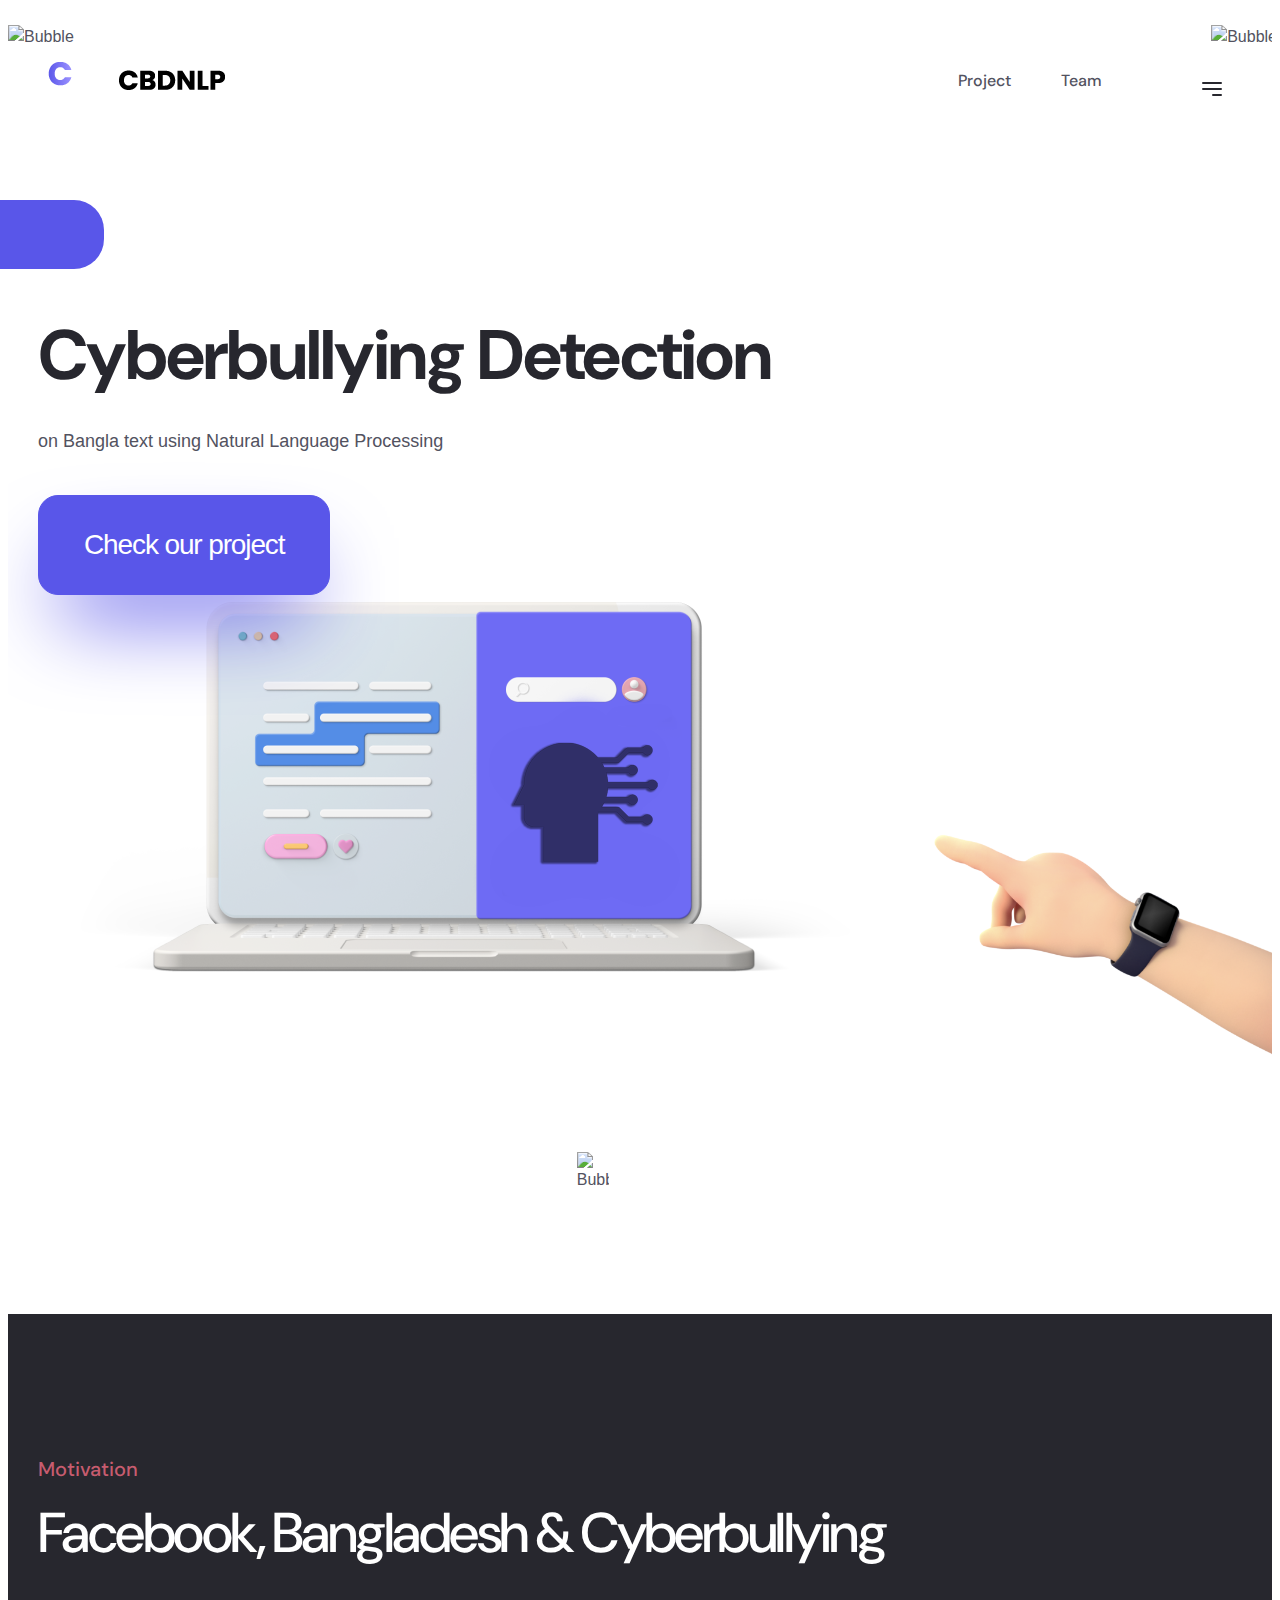
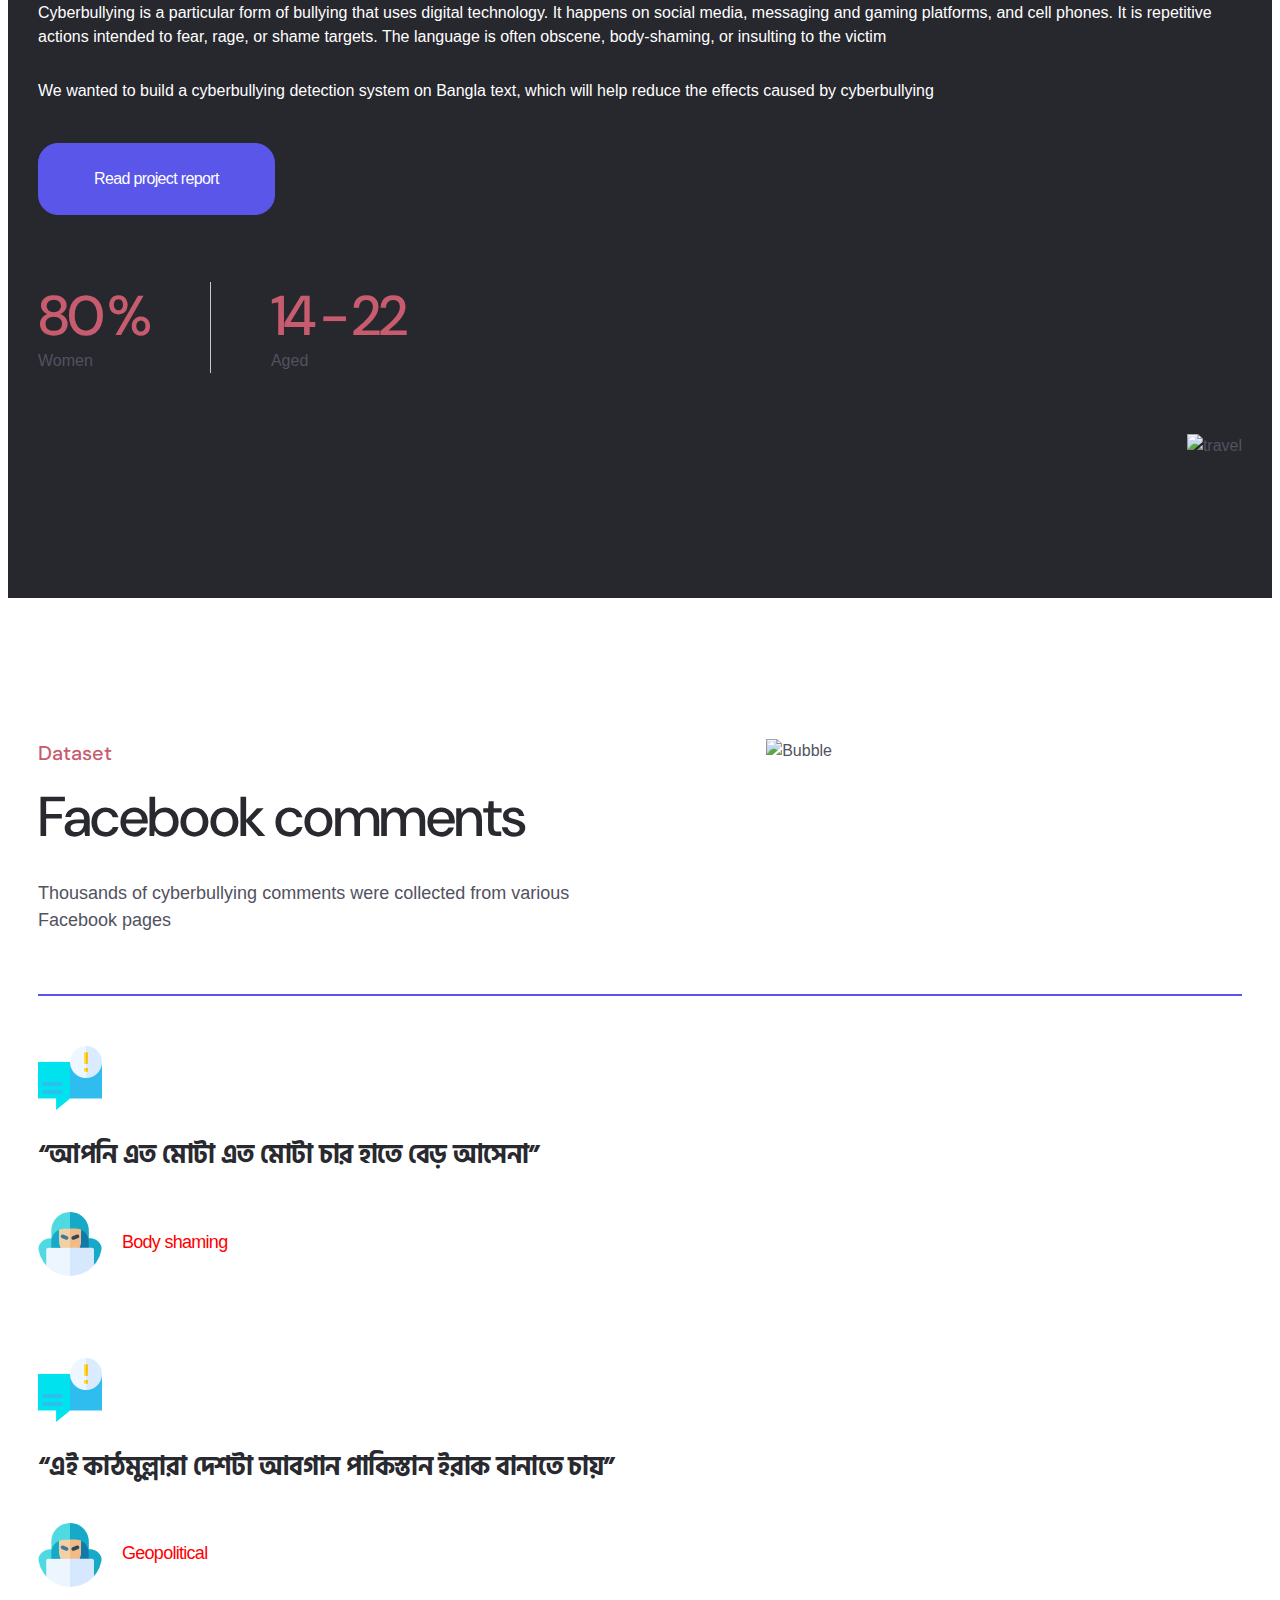
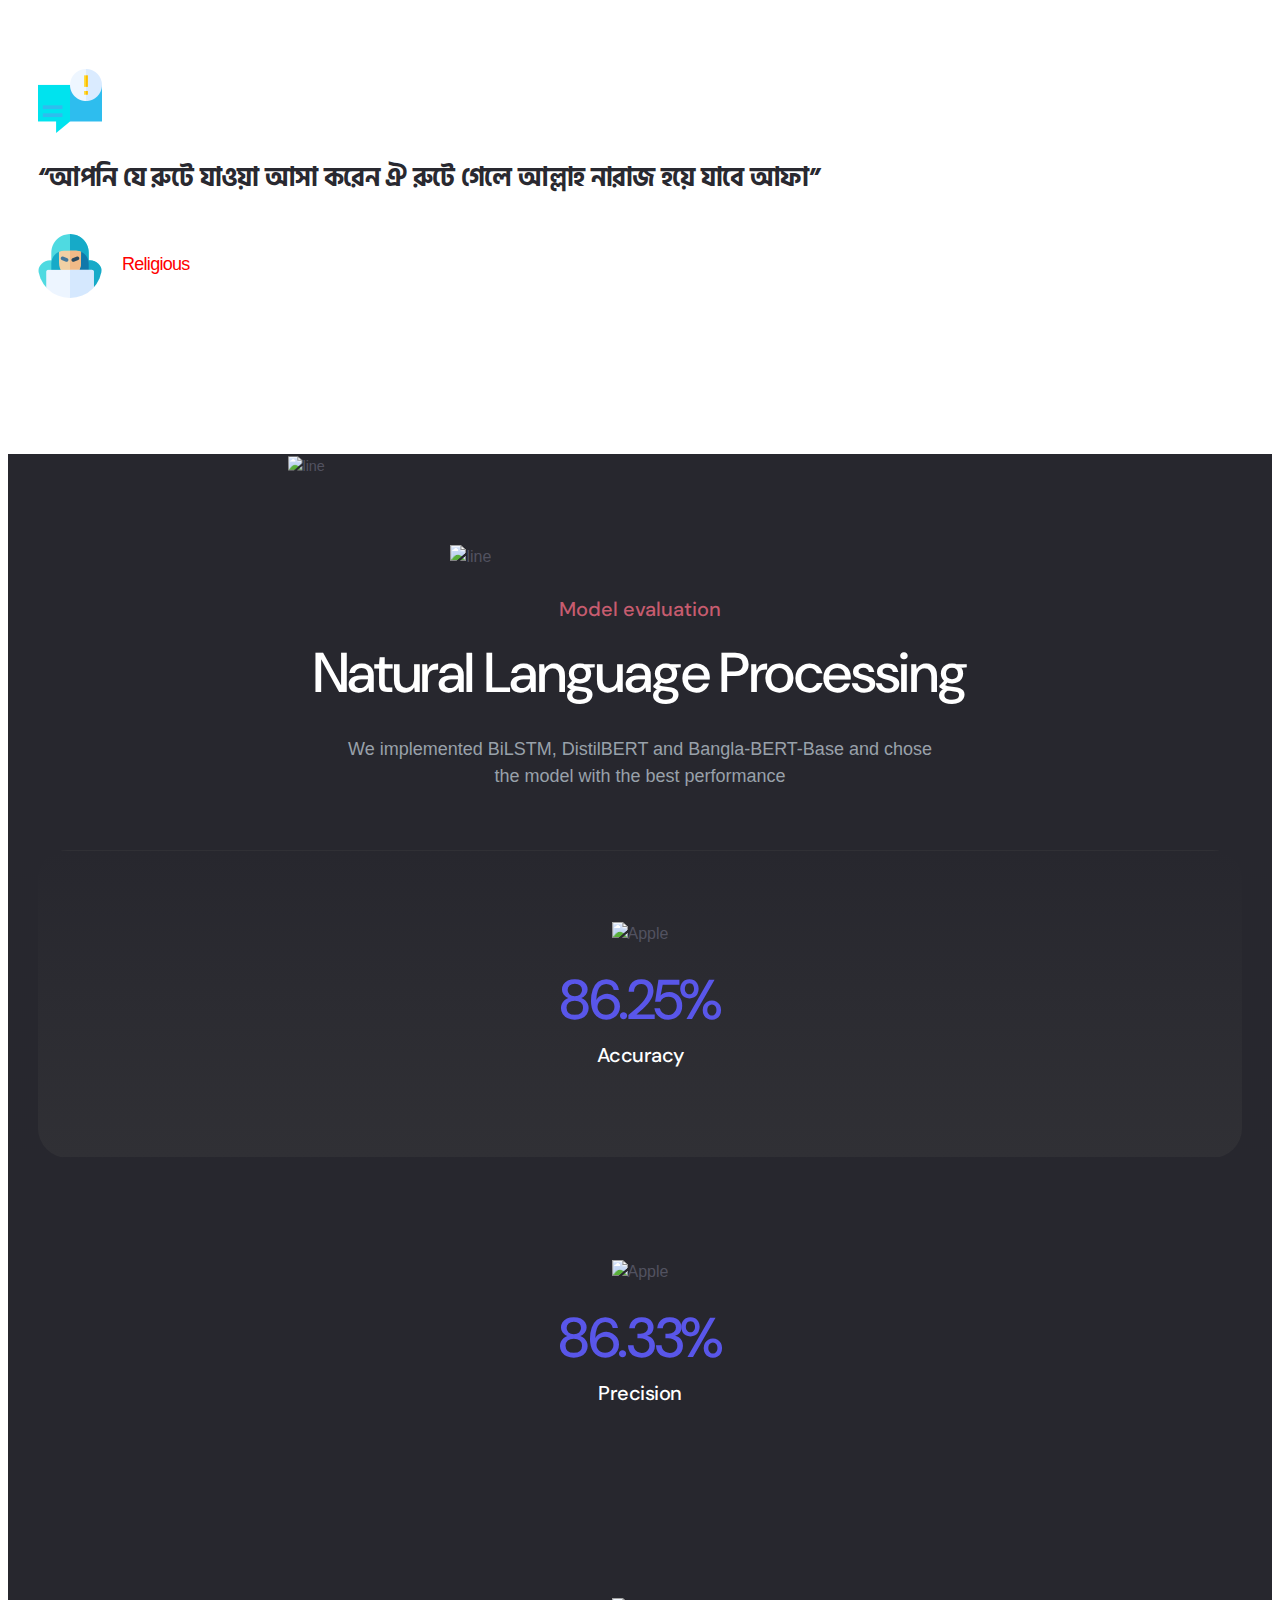
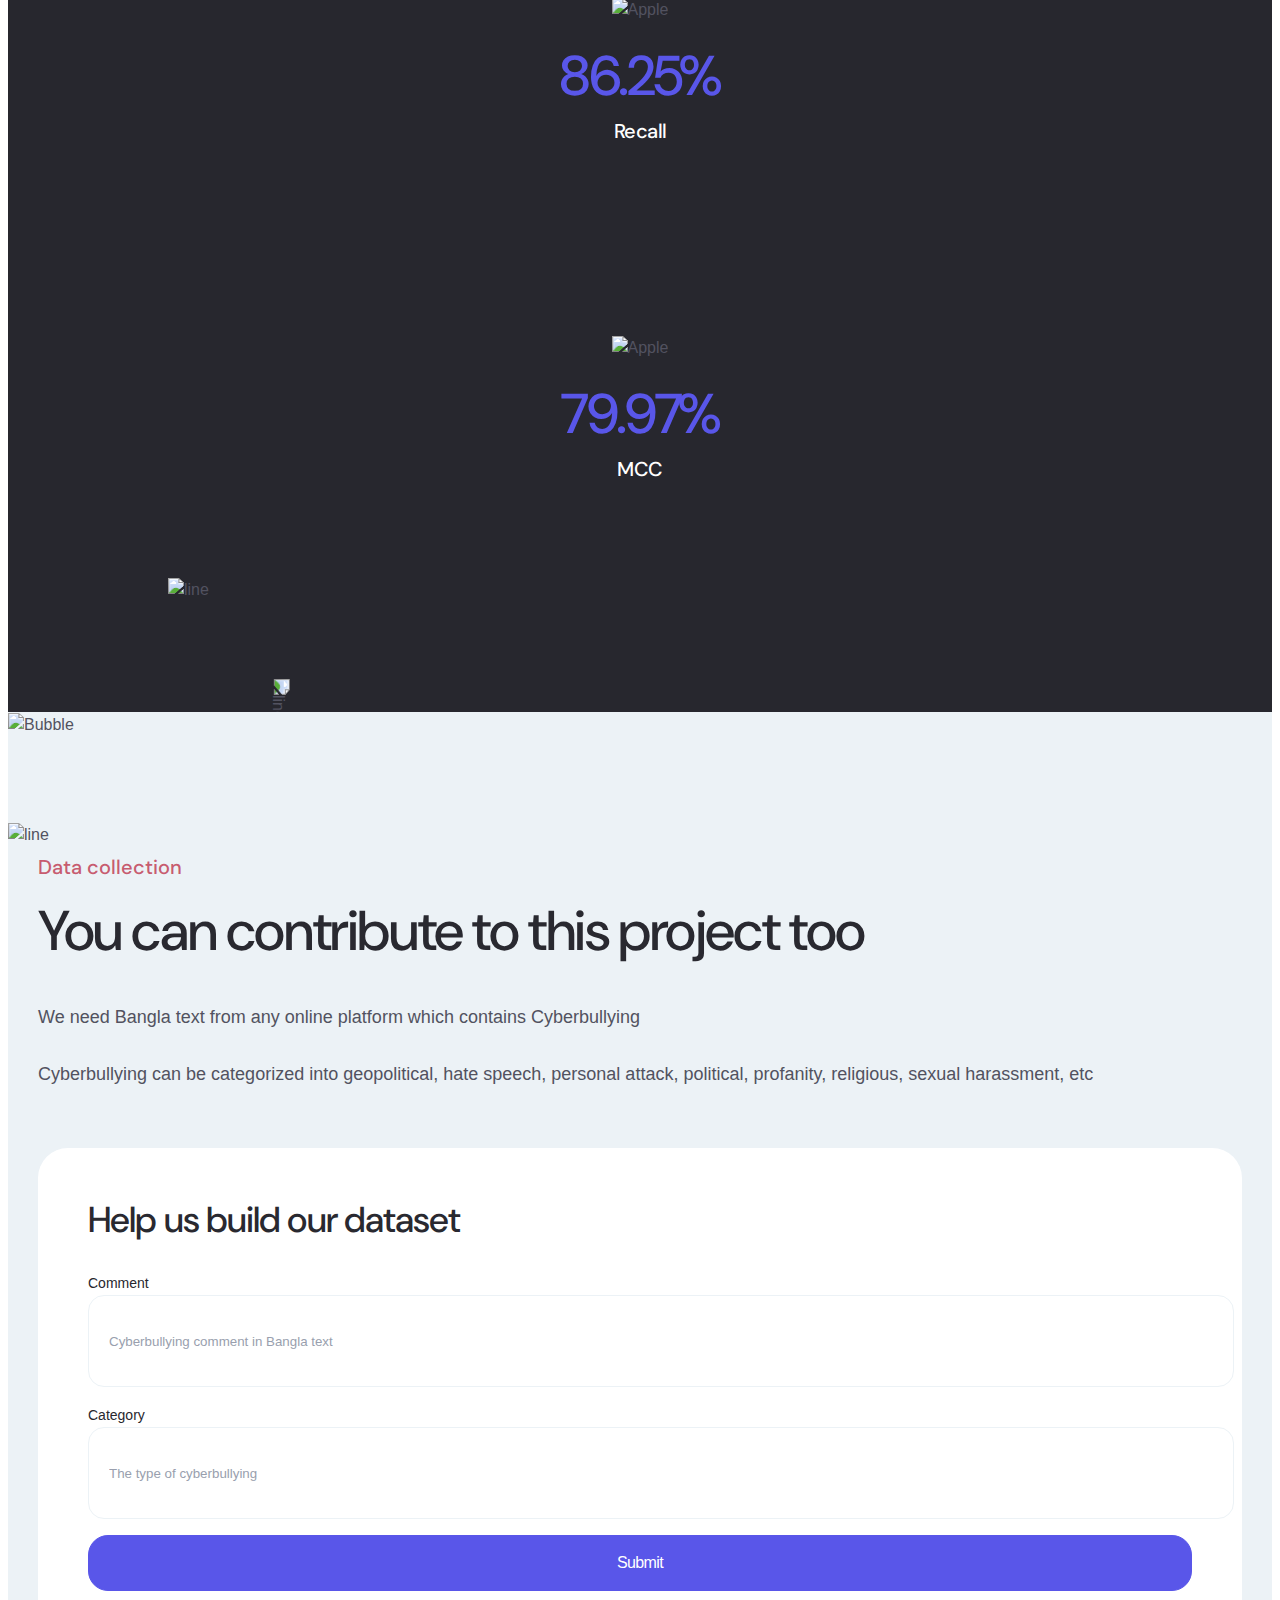
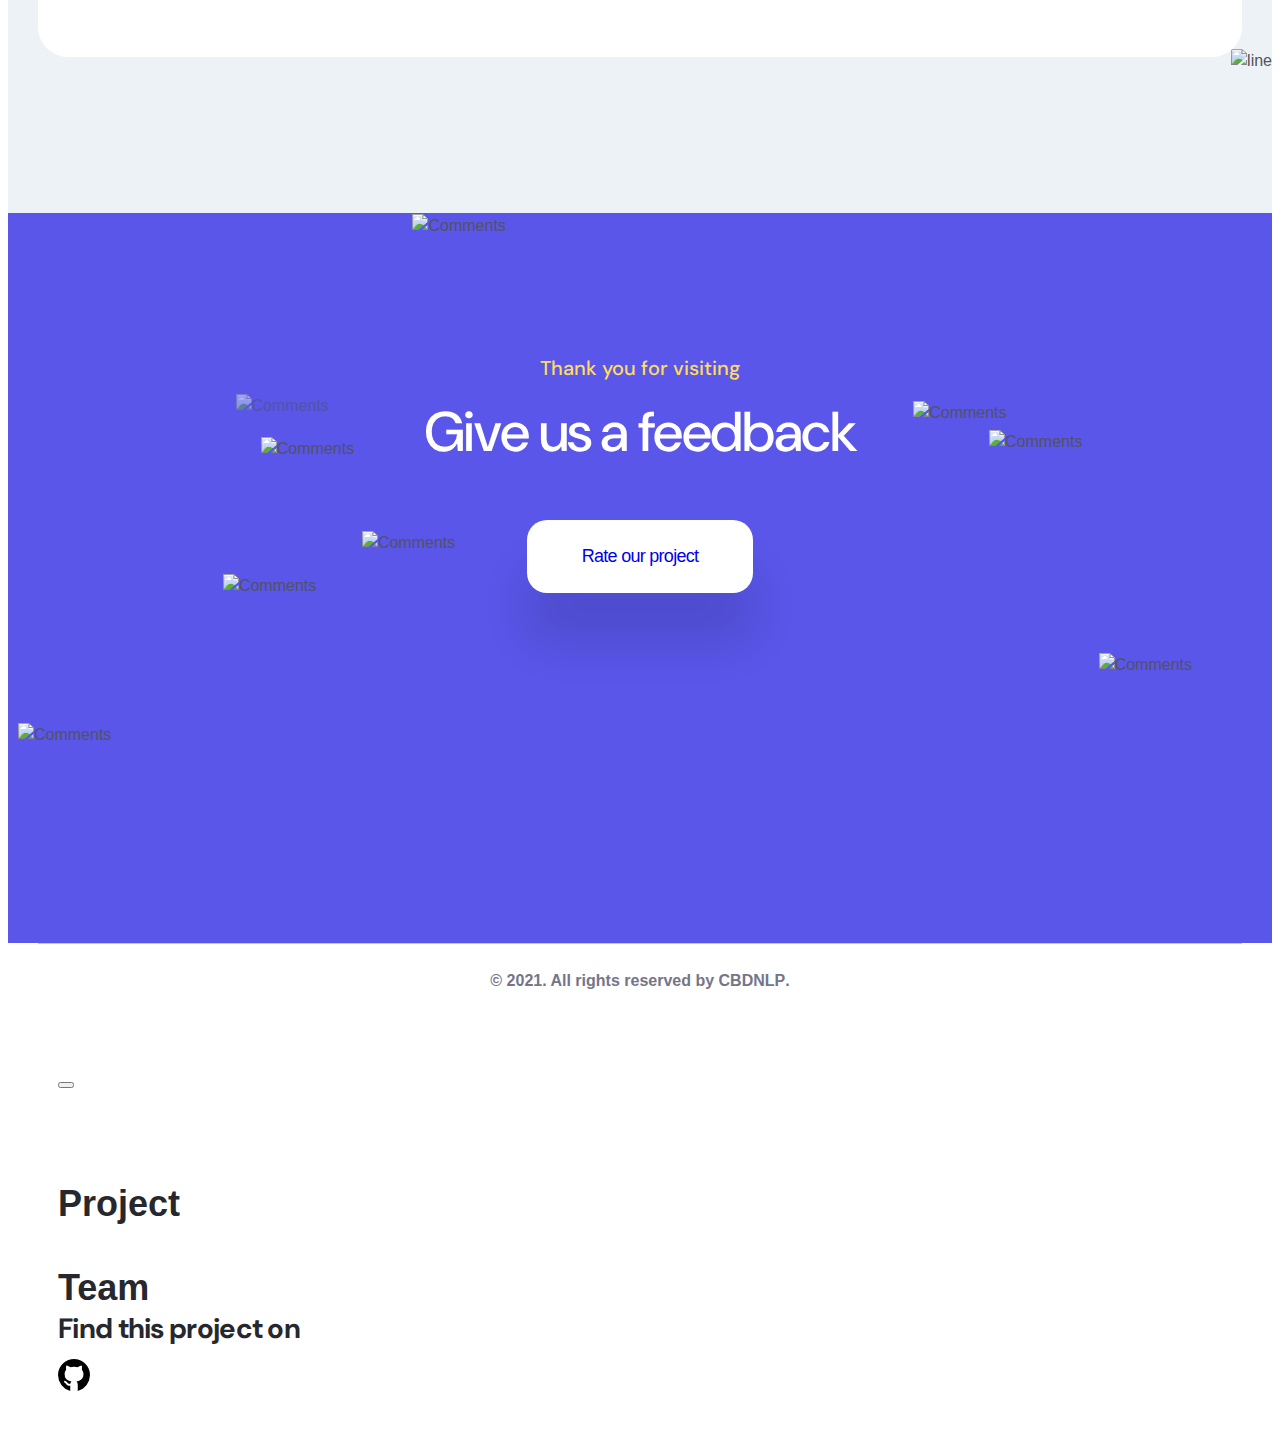
==== commit 971c030e: "Update index.html" ====
--- a/index.html
+++ b/index.html
@@ -242,7 +242,7 @@
                          data-slick='{"infinite": false,"arrows": false, "dots": false, "fade": true, "slidesToShow": 1, "asNavFor": ".featured-content"}'>
                         <div class="slick-slide">
                             <div class="case-study-featured-thumb">
-                                <img alt="travel" src="assets/media/banner/shakib.png">
+                                <img alt="travel" src="assets/media/banner/cb-info.png">
                             </div>
                         </div>
                     </div>
@@ -327,7 +327,7 @@
             <div class="section-heading heading-light">
                 <span class="subtitle">Model evaluation</span>
                 <h2 class="title">Natural Language Processing</h2>
-                <p>We implemented BiLSTM, BanglaBERT and DistilBERT and chose the model with the best performance</p>
+                <p>We implemented BiLSTM, DistilBERT and Bangla-BERT-Base and chose the model with the best performance</p>
             </div>
             <div class="row">
                 <div class="col-lg-3 col-6" data-sal="slide-up" data-sal-delay="100" data-sal-duration="800">
@@ -401,7 +401,7 @@
                             <span class="subtitle">Data collection</span>
                             <h2 class="title mb--40">You can contribute to this project too</h2>
                             <p>We need Bangla text from any online platform which contains Cyberbullying</p>
-                            <p>Cyberbullying can be categorized into body shaming, geopolitical, hate speech, political,
+                            <p>Cyberbullying can be categorized into geopolitical, hate speech, personal attack, political,
                                 profanity, religious, sexual harassment, etc</p>
                         </div>
                     </div>
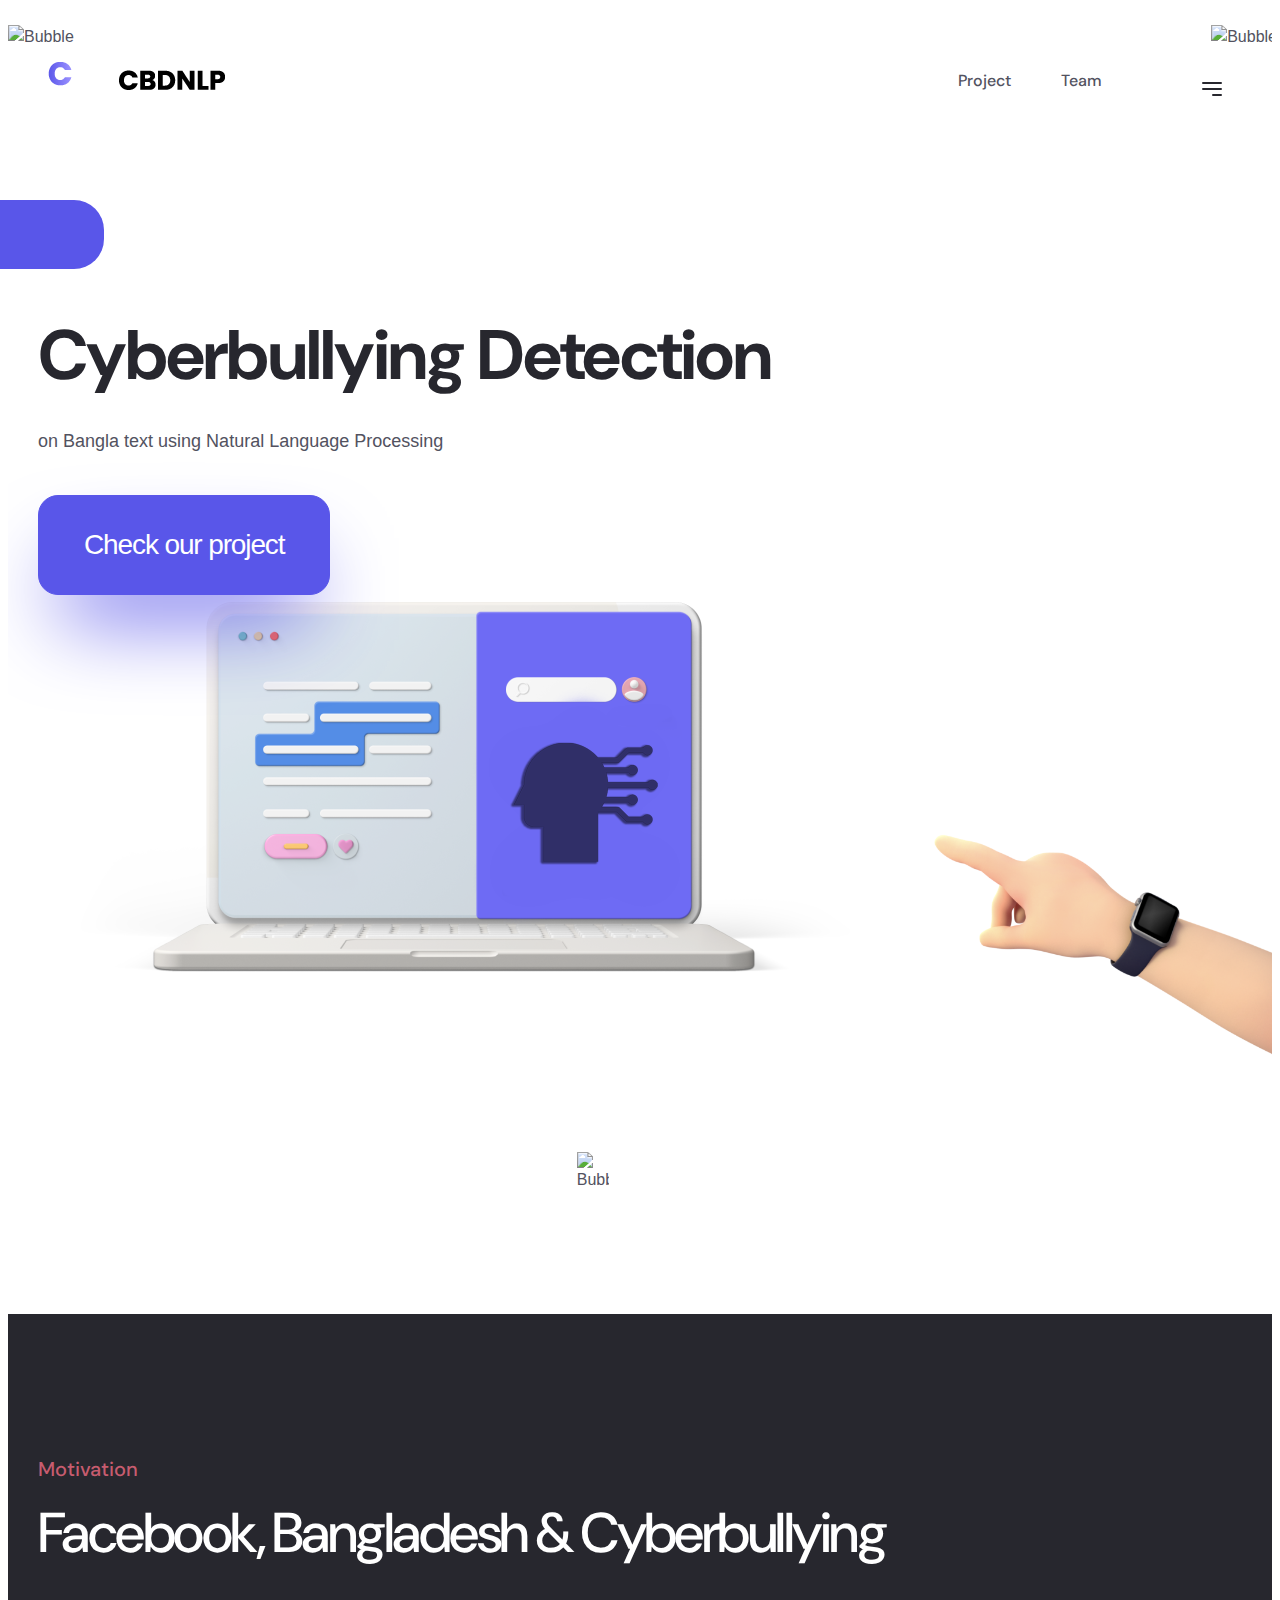
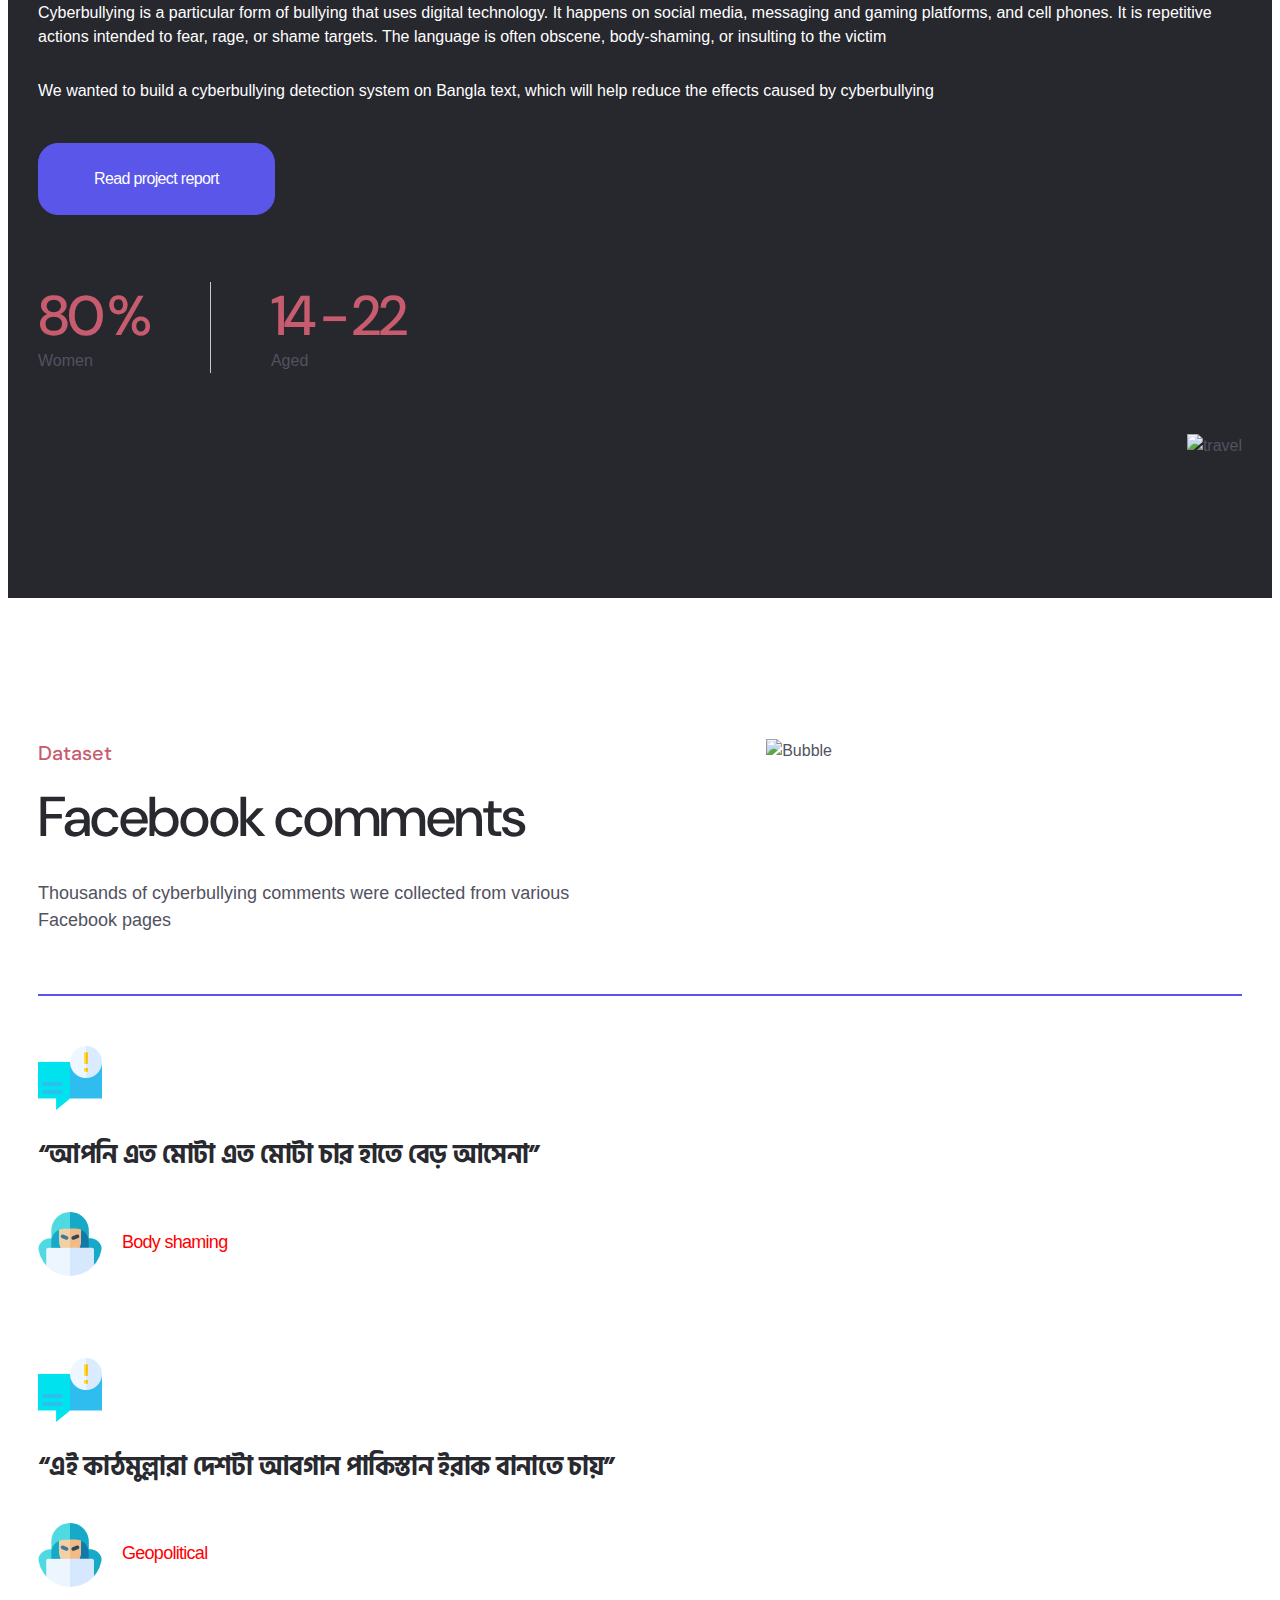
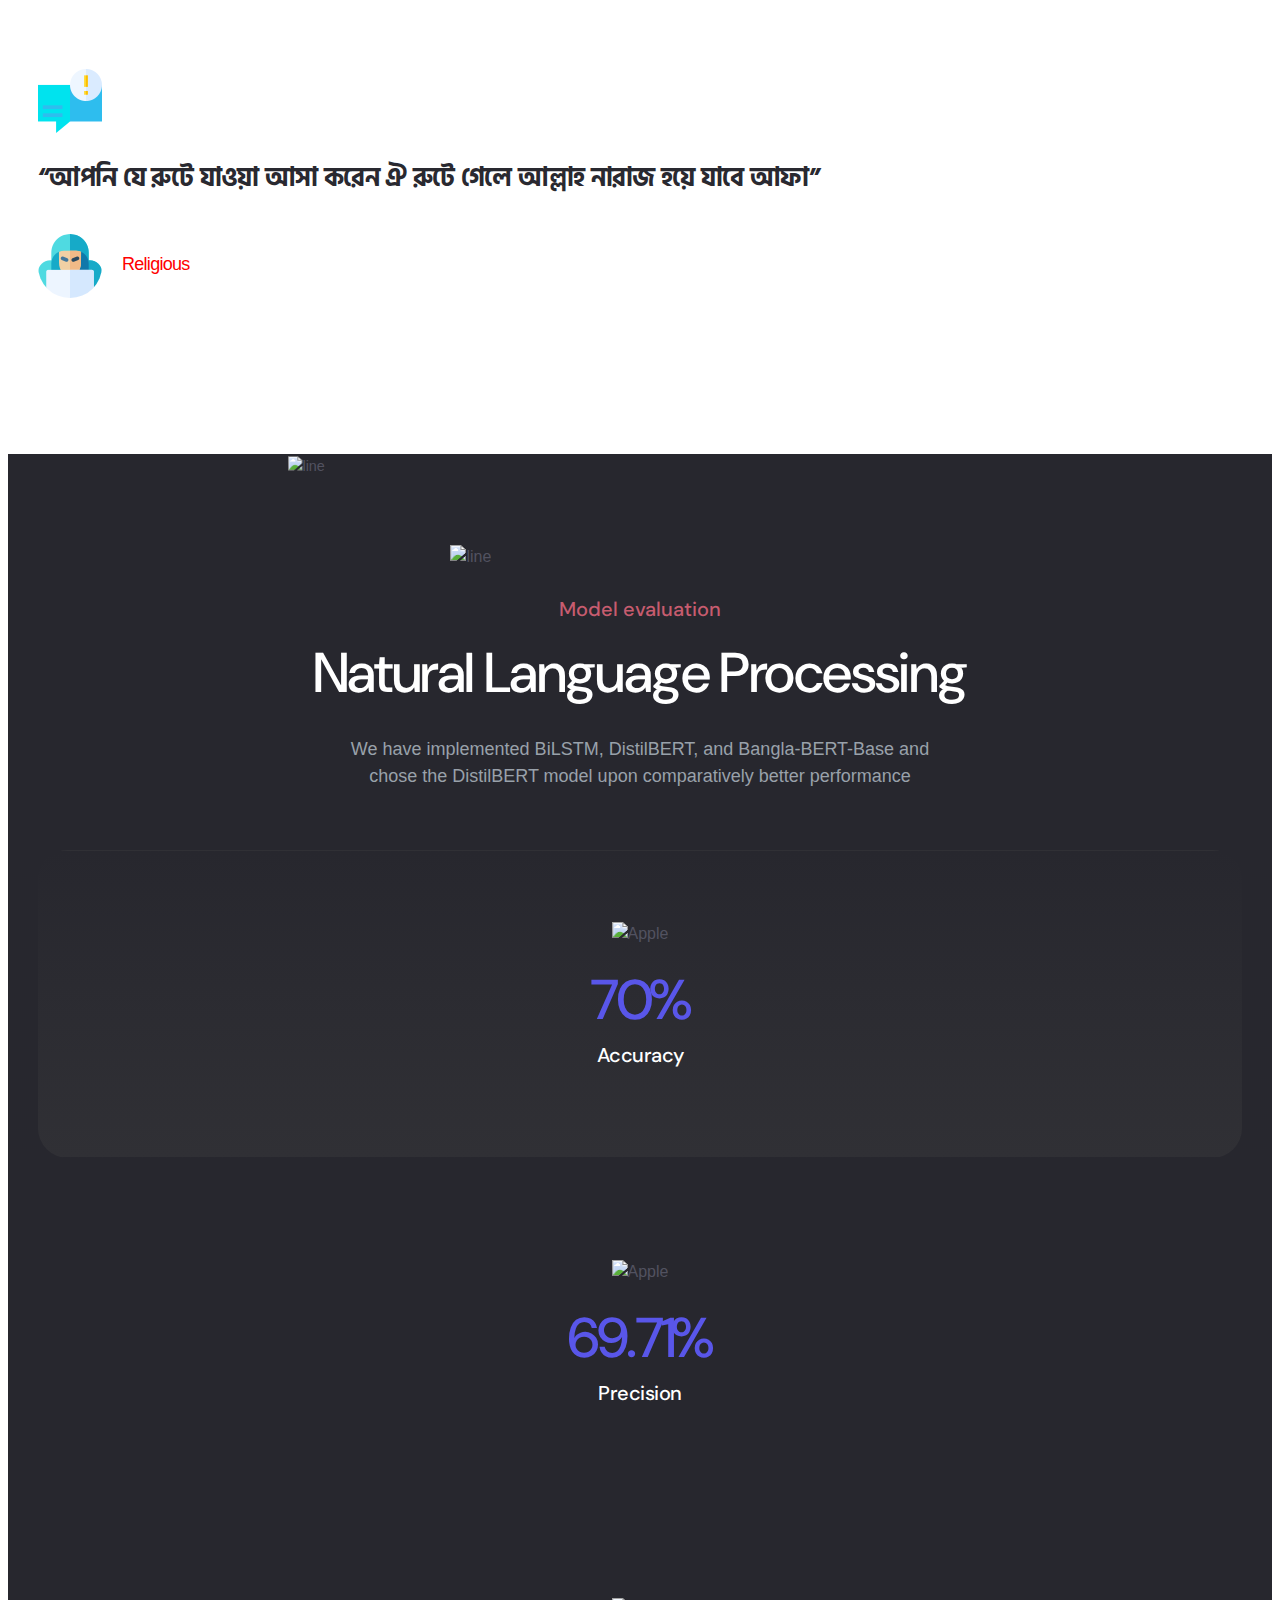
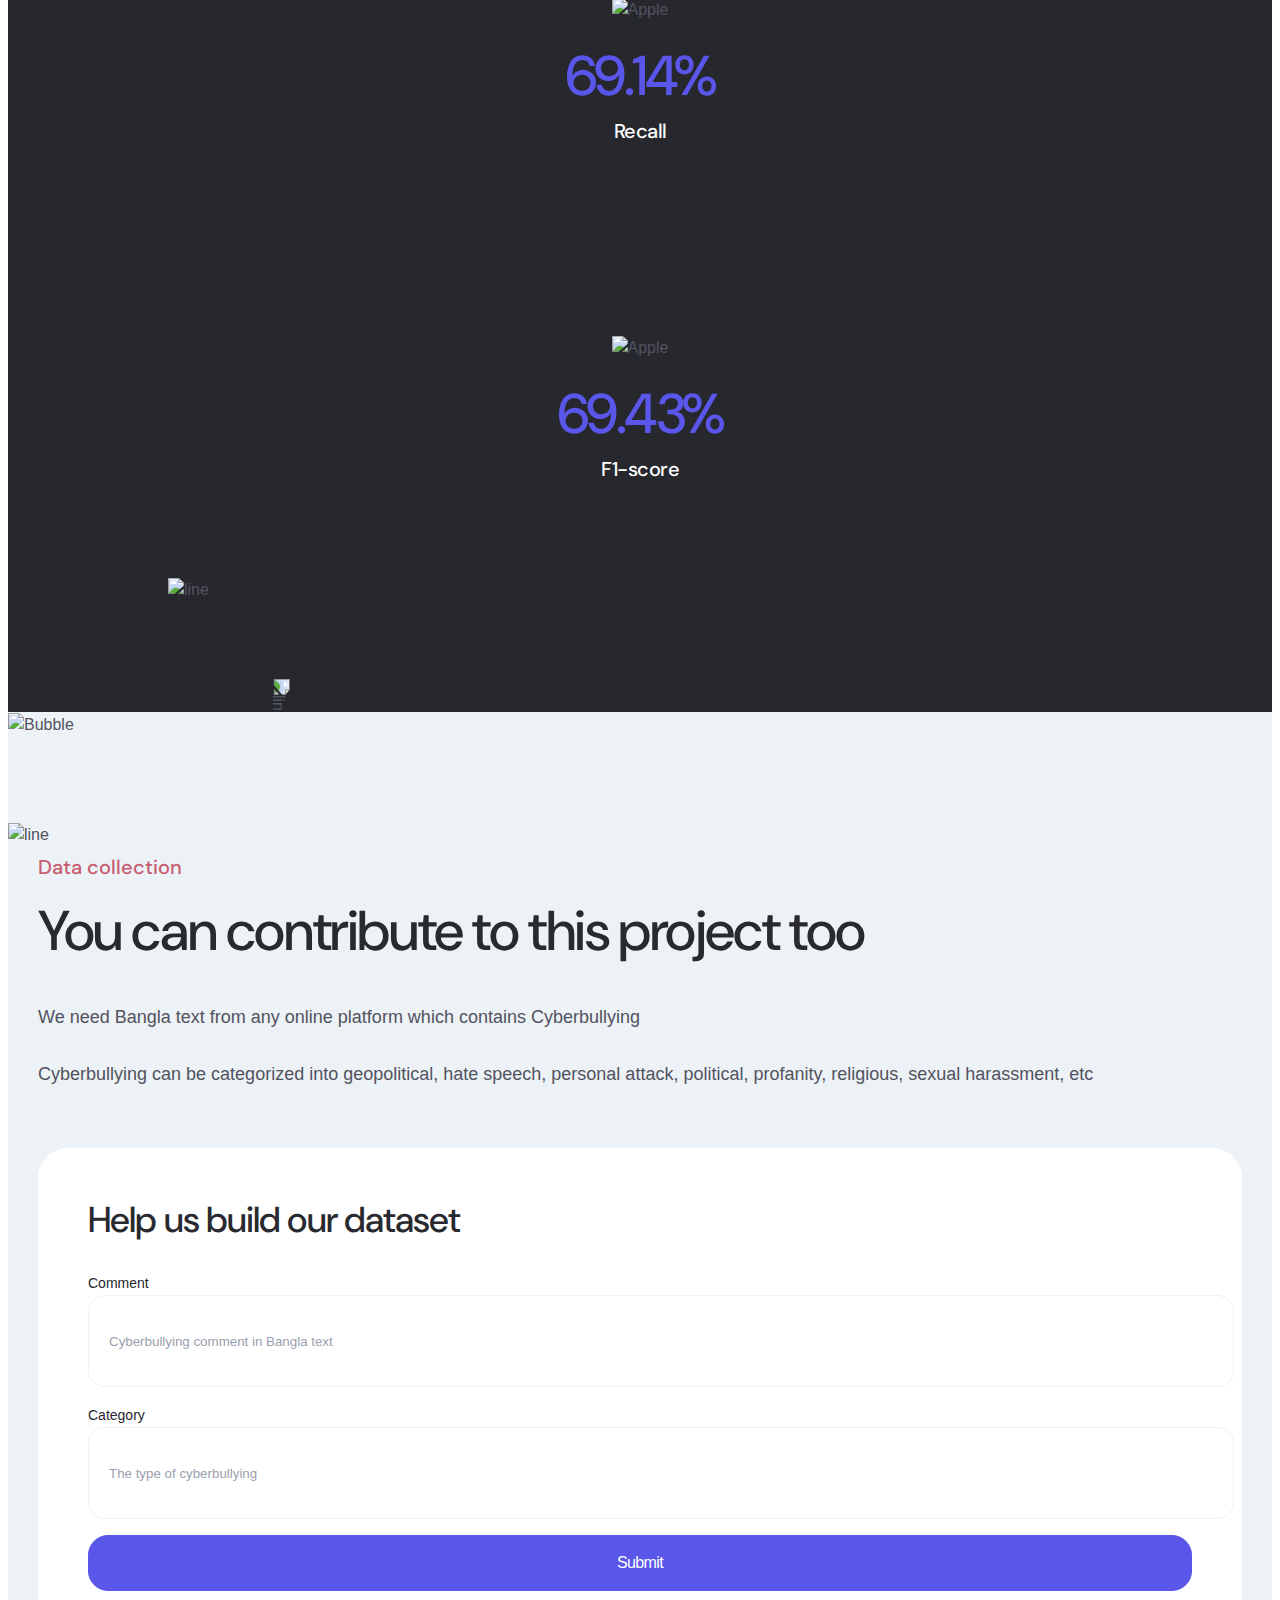
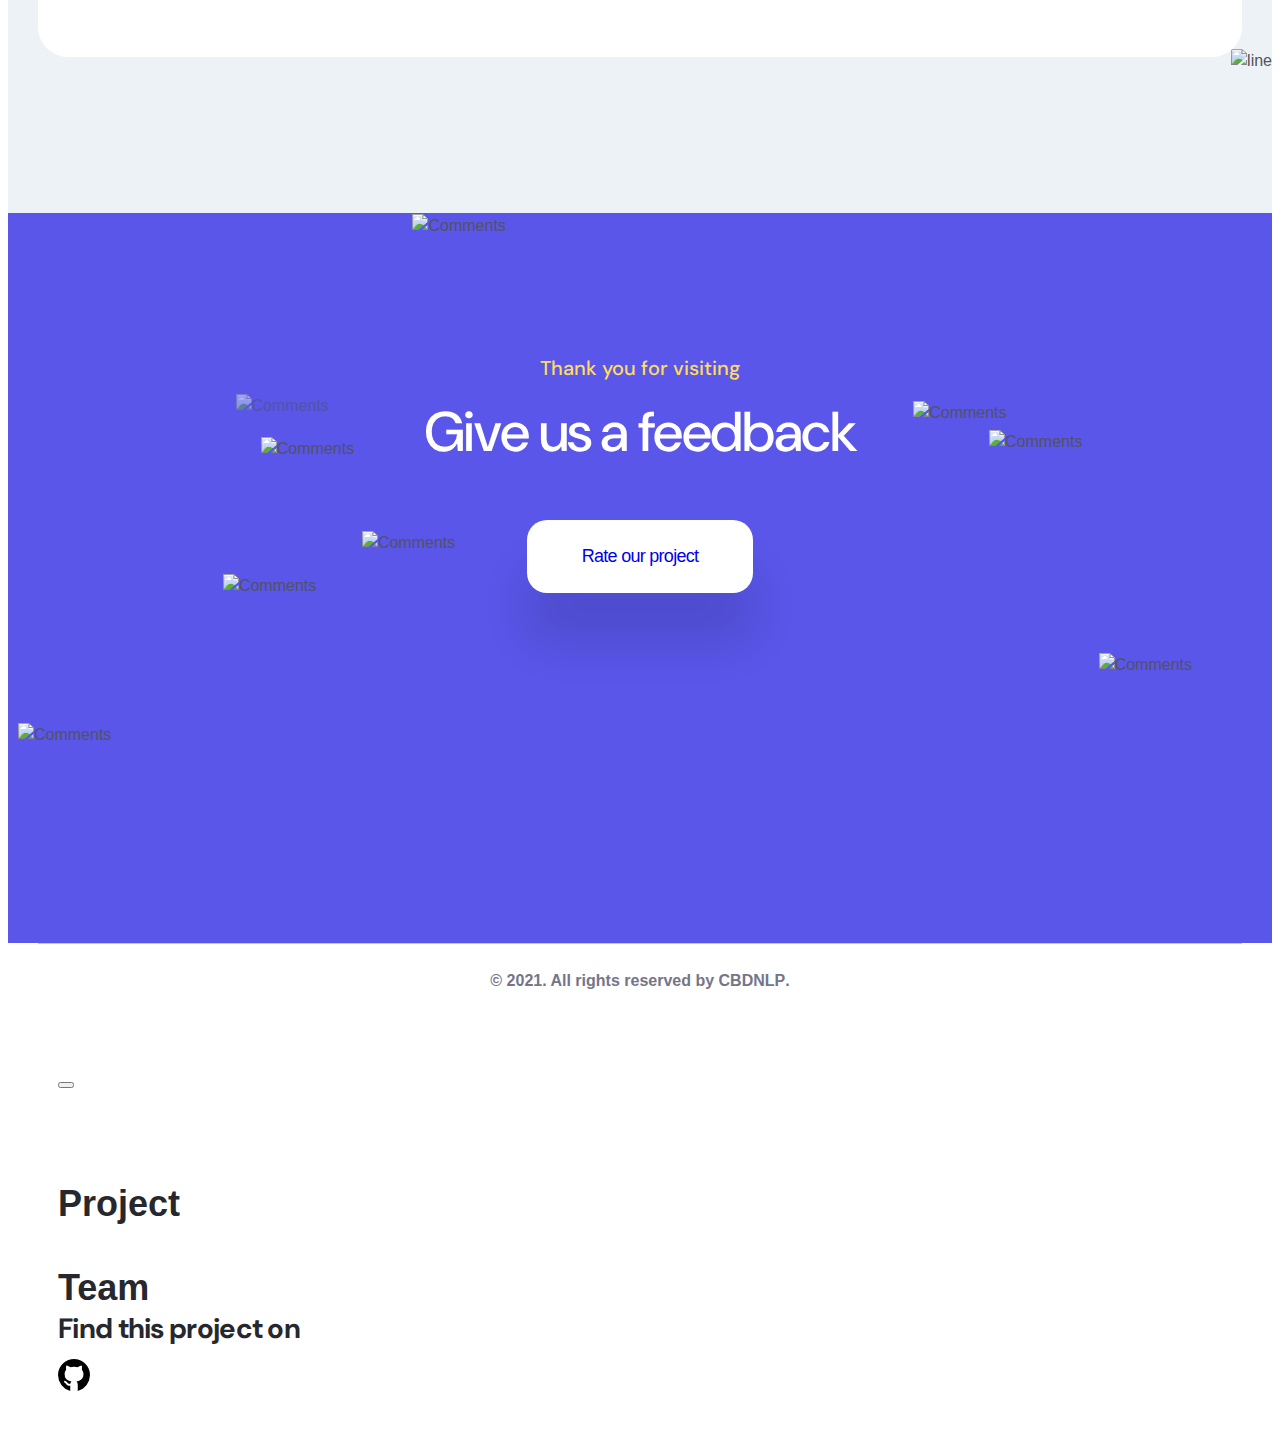
==== commit 47eee847: "Update index.html" ====
--- a/index.html
+++ b/index.html
@@ -327,7 +327,7 @@
             <div class="section-heading heading-light">
                 <span class="subtitle">Model evaluation</span>
                 <h2 class="title">Natural Language Processing</h2>
-                <p>We implemented BiLSTM, DistilBERT and Bangla-BERT-Base and chose the model with the best performance</p>
+                <p>We have implemented BiLSTM, DistilBERT, and Bangla-BERT-Base and chose the DistilBERT model upon comparatively better performance</p>
             </div>
             <div class="row">
                 <div class="col-lg-3 col-6" data-sal="slide-up" data-sal-delay="100" data-sal-duration="800">
@@ -336,7 +336,7 @@
                             <img alt="Apple" src="assets/media/icon/accuracy.png">
                         </div>
                         <div class="count-number h2">
-                            <span class="number count">86.25</span>
+                            <span class="number count">70</span>
                             <span class="symbol">%</span>
                         </div>
                         <h6 class="title">Accuracy</h6>
@@ -348,7 +348,7 @@
                             <img alt="Apple" src="assets/media/icon/precision.png">
                         </div>
                         <div class="count-number h2">
-                            <span class="number count">86.33</span>
+                            <span class="number count">69.71</span>
                             <span class="symbol">%</span>
                         </div>
                         <h6 class="title">Precision</h6>
@@ -360,7 +360,7 @@
                             <img alt="Apple" src="assets/media/icon/check.png">
                         </div>
                         <div class="count-number h2">
-                            <span class="number count">86.25</span>
+                            <span class="number count">69.14</span>
                             <span class="symbol">%</span>
                         </div>
                         <h6 class="title">Recall</h6>
@@ -372,10 +372,10 @@
                             <img alt="Apple" src="assets/media/icon/category.png">
                         </div>
                         <div class="count-number h2">
-                            <span class="number count">79.97</span>
+                            <span class="number count">69.43</span>
                             <span class="symbol">%</span>
                         </div>
-                        <h6 class="title">MCC</h6>
+                        <h6 class="title">F1-score</h6>
                     </div>
                 </div>
             </div>
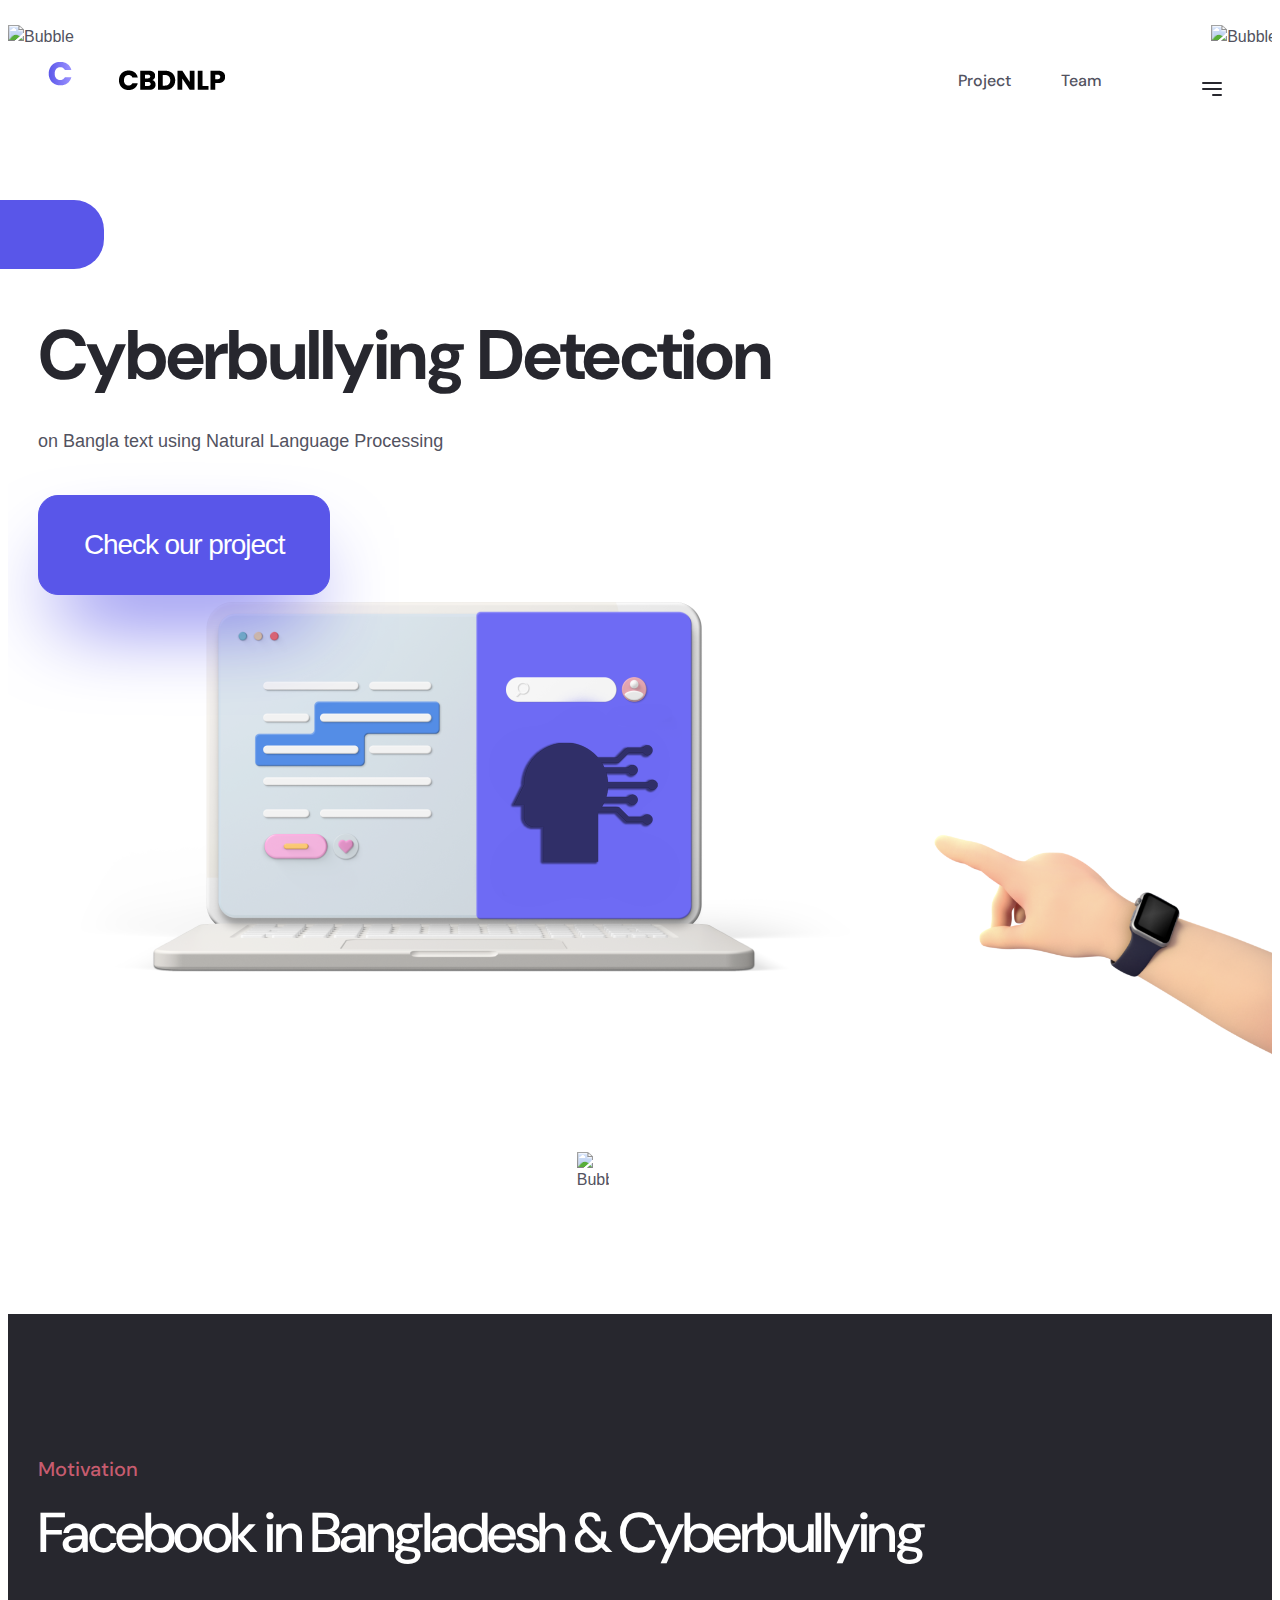
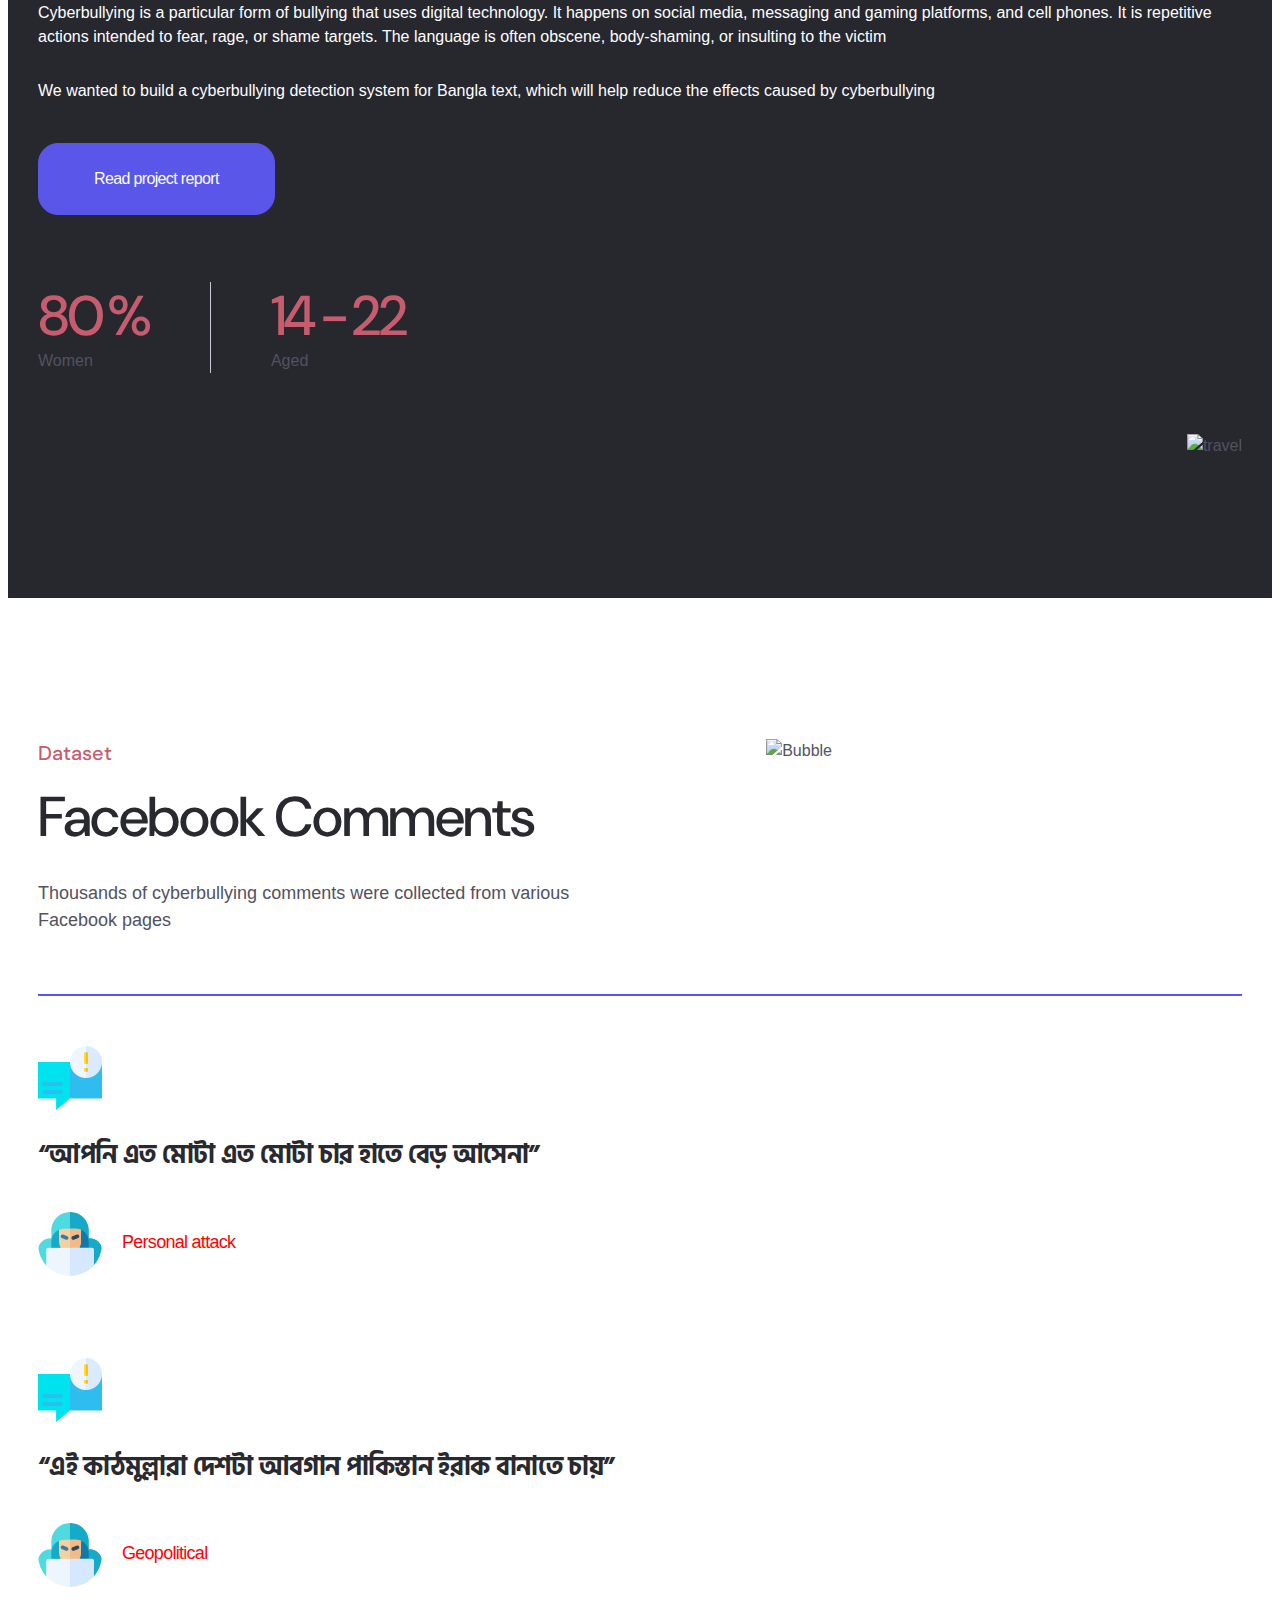
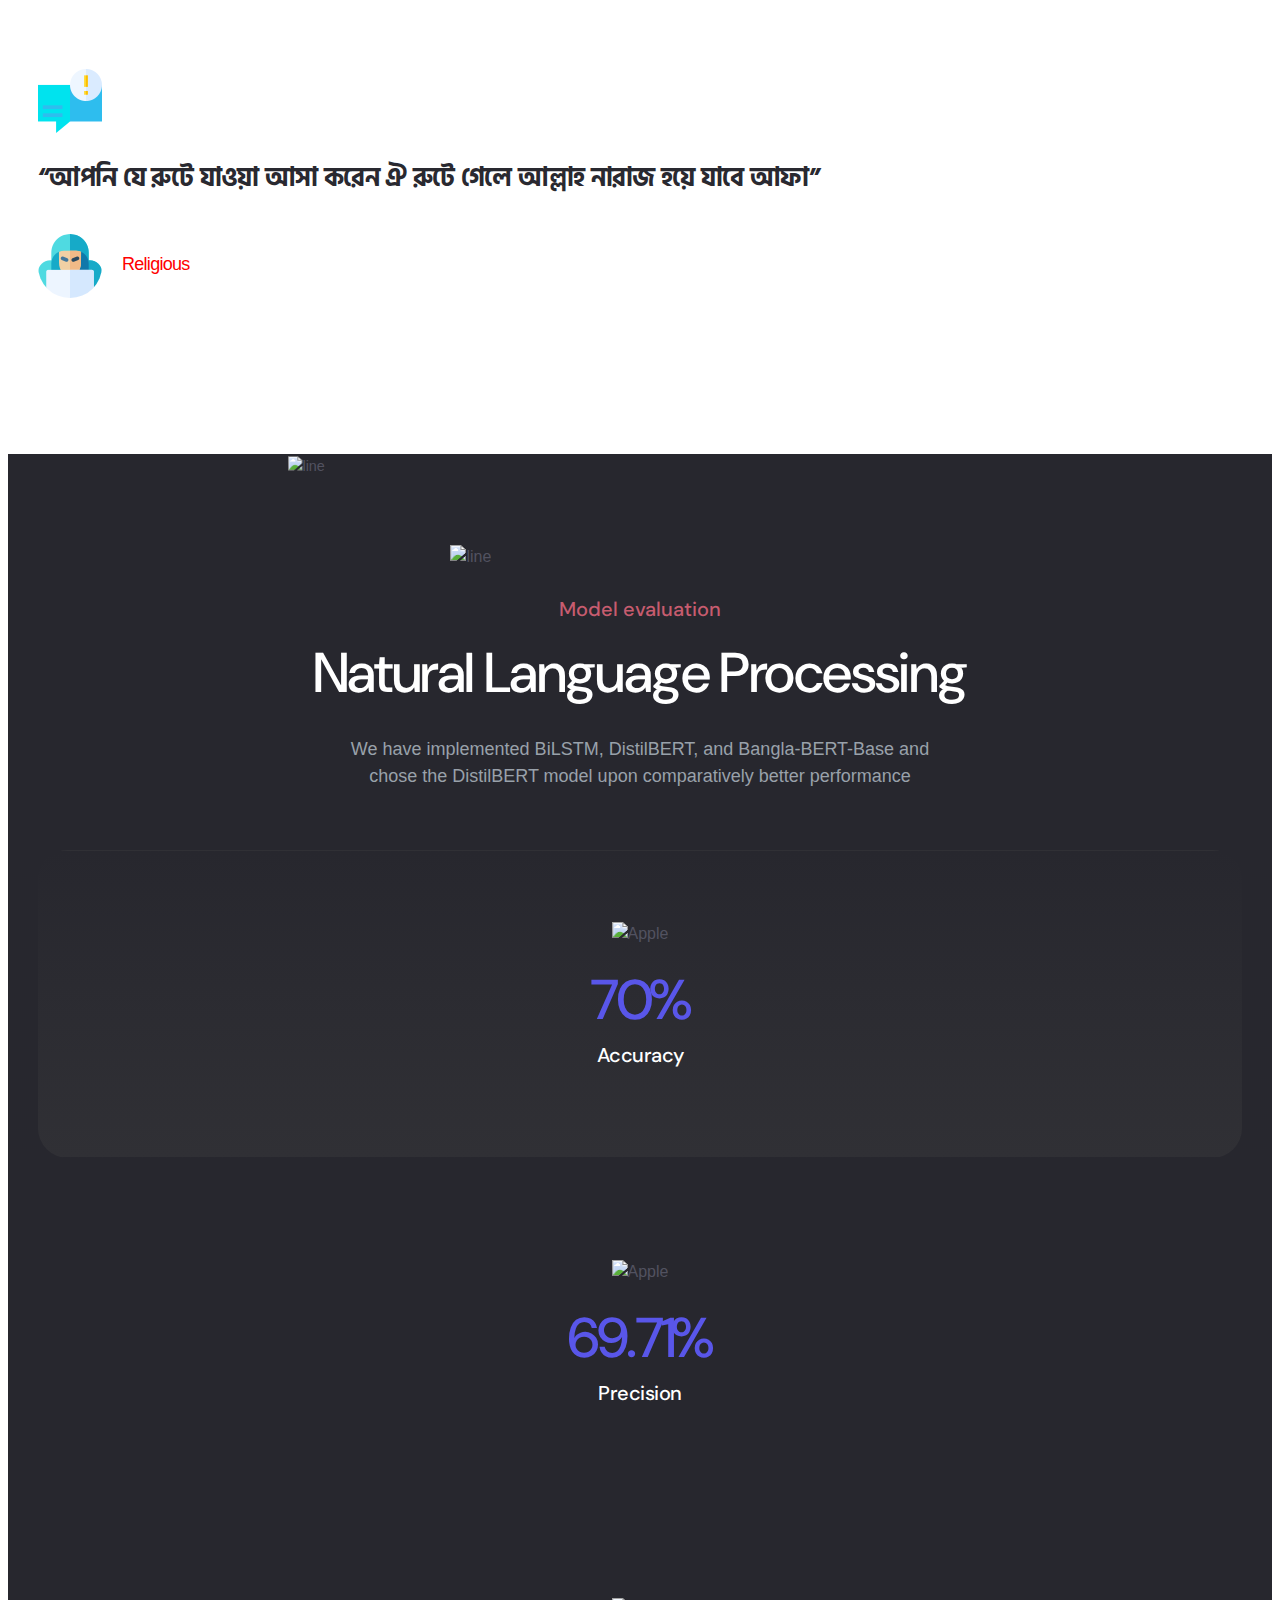
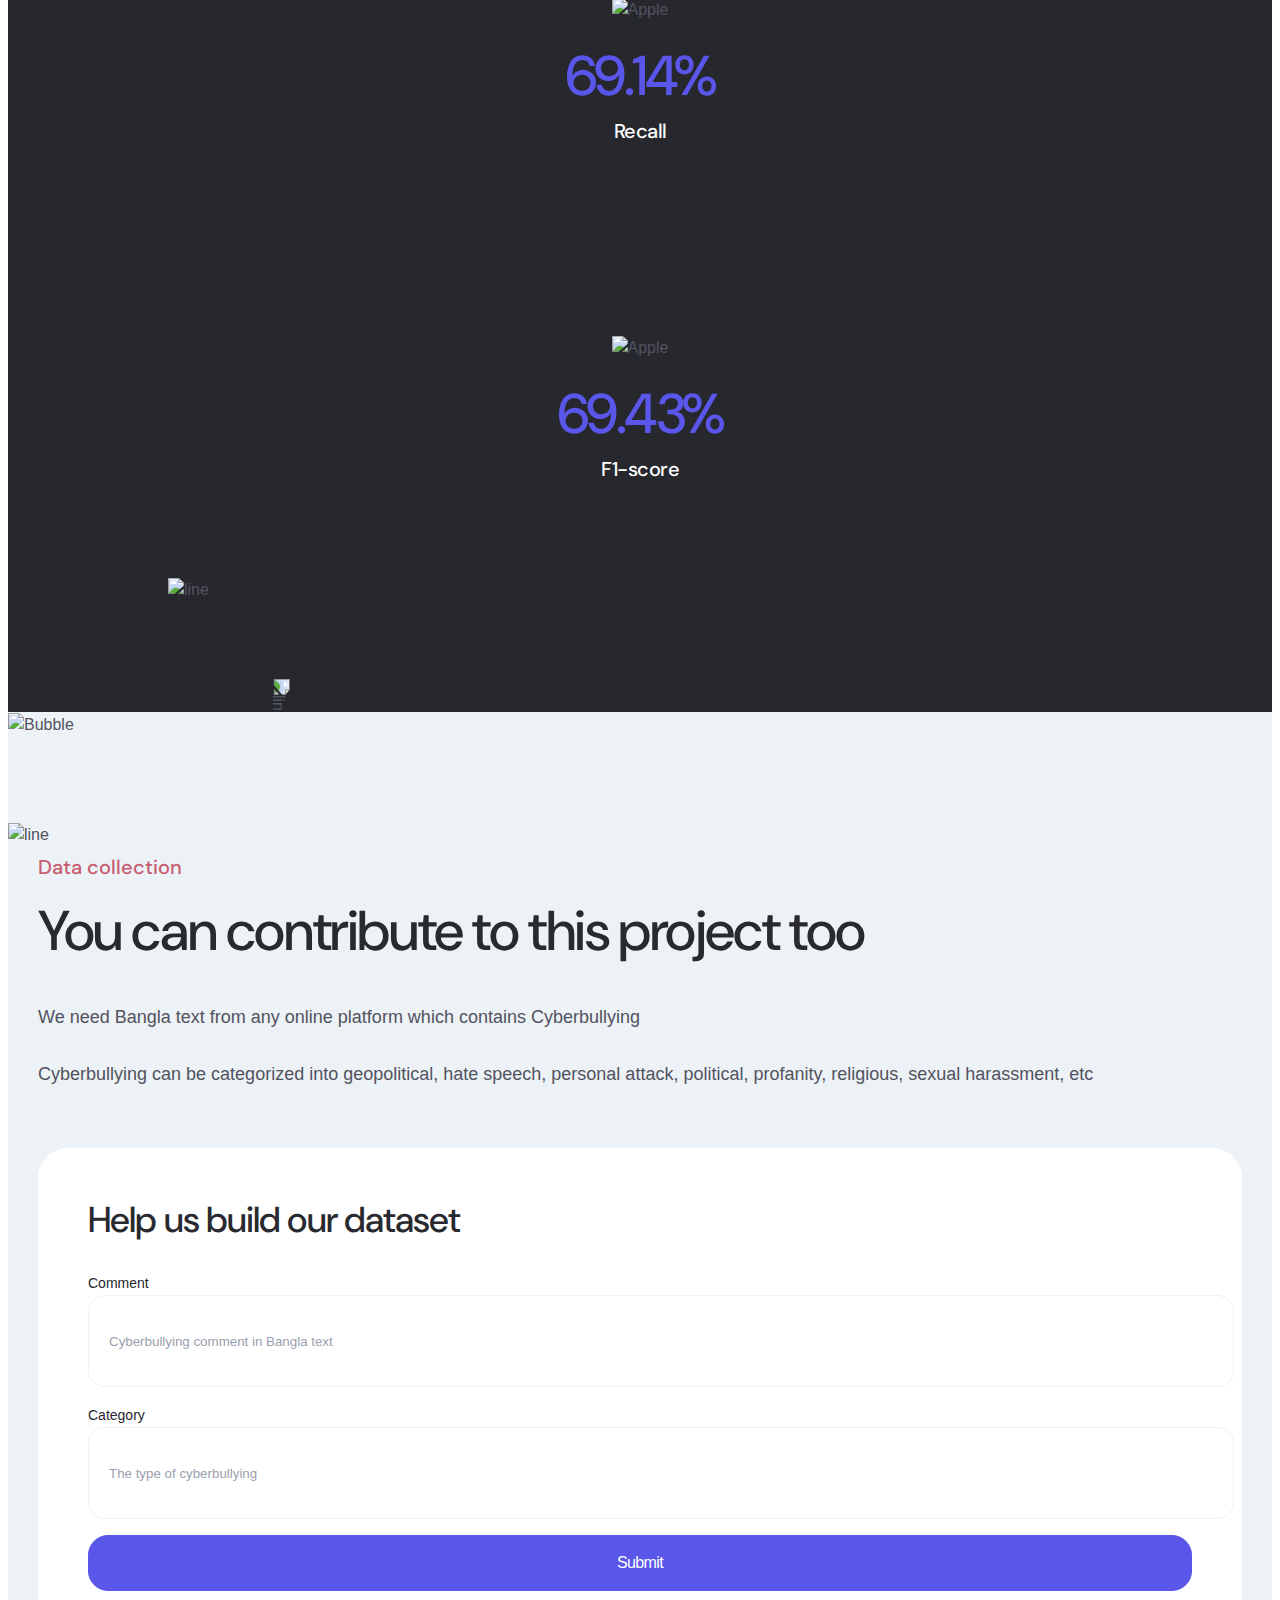
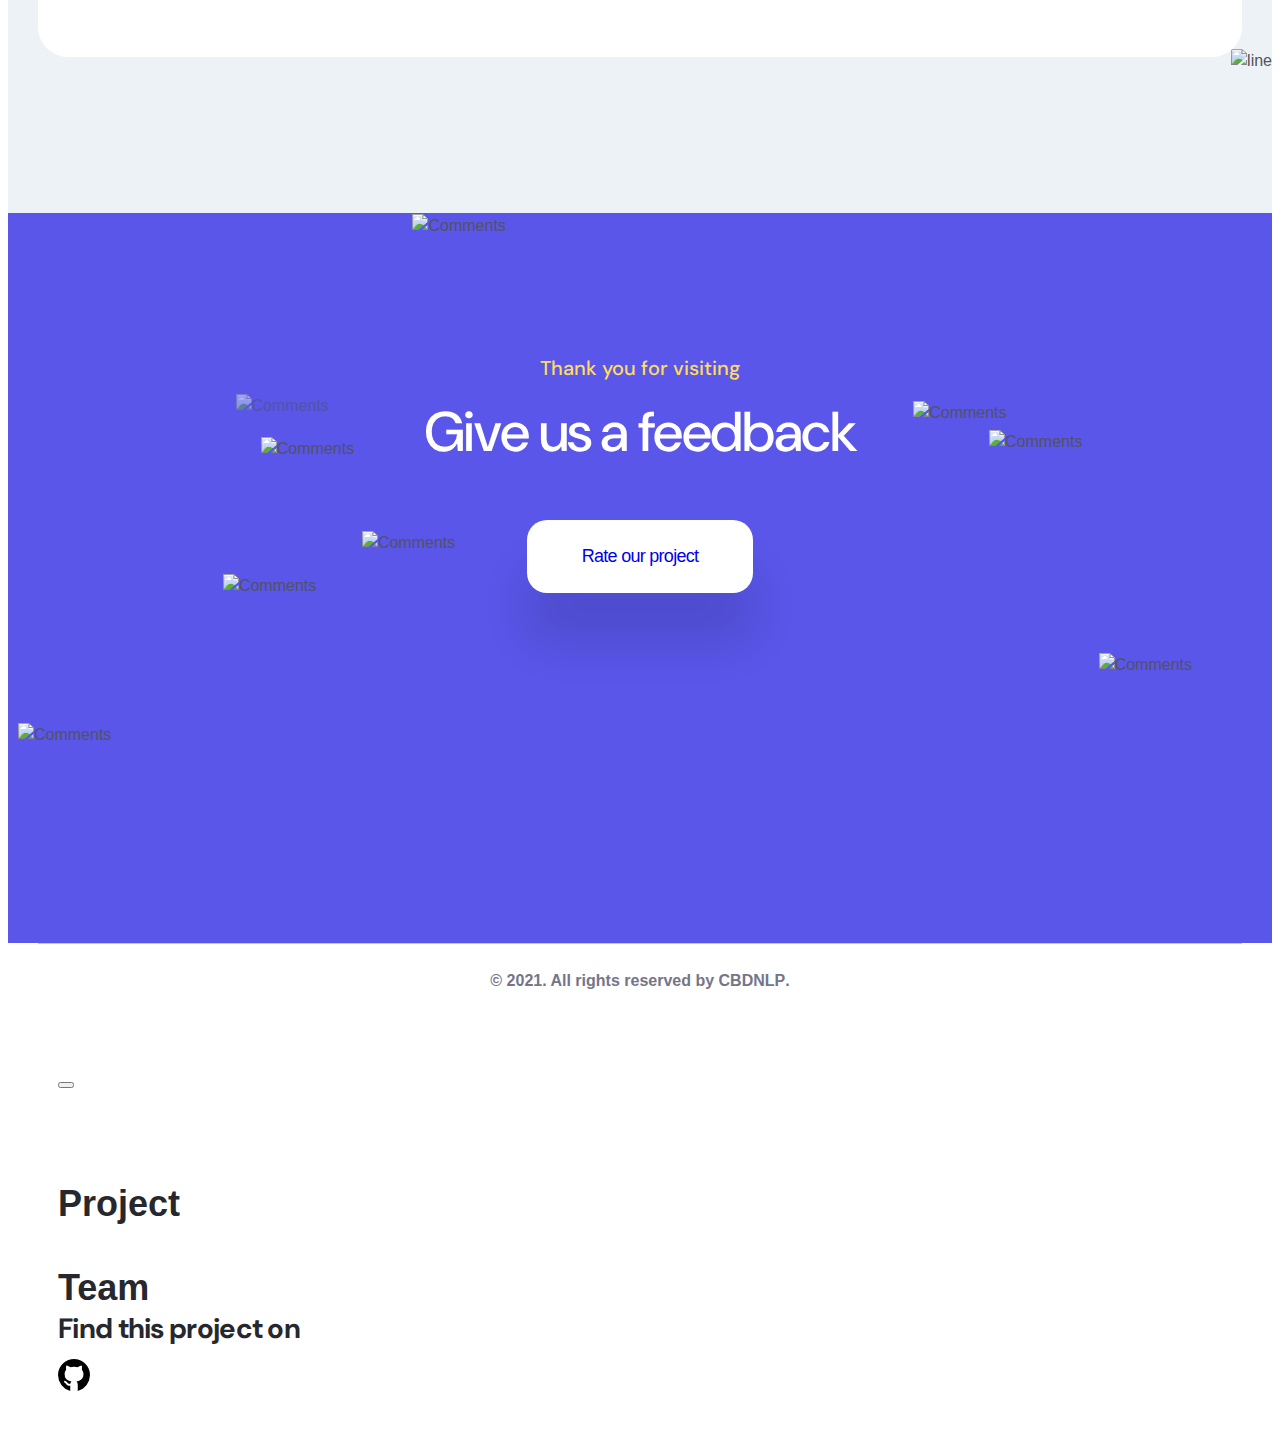
==== commit 3a622678: "Grammar" ====
--- a/index.html
+++ b/index.html
@@ -200,13 +200,13 @@
                             <div class="case-study-featured">
                                 <div class="section-heading heading-left">
                                     <span class="subtitle" style="color:rose;">Motivation</span>
-                                    <h2 class="title" style="color:white;">Facebook, Bangladesh &amp; Cyberbullying</h2>
+                                    <h2 class="title" style="color:white;">Facebook in Bangladesh &amp; Cyberbullying</h2>
                                     <p style="color:white;">Cyberbullying is a particular form of bullying that uses
                                         digital technology. It happens on social media, messaging and gaming platforms,
                                         and cell phones. It is repetitive actions intended to fear, rage, or shame
                                         targets. The language is often obscene, body-shaming, or insulting to the
                                         victim</p>
-                                    <p style="color:white;">We wanted to build a cyberbullying detection system on
+                                    <p style="color:white;">We wanted to build a cyberbullying detection system for
                                         Bangla text, which will help reduce the effects caused by cyberbullying</p>
                                     <a class="axil-btn btn-fill-primary btn-large"
                                        href="https://drive.google.com/file/d/18cbsVkUQ4b7SPOUhEk3V6zQBJDNWddTR/view?usp=sharing">Read
@@ -259,7 +259,7 @@
         <div class="container">
             <div class="section-heading heading-left">
                 <span class="subtitle">Dataset</span>
-                <h2 class="title">Facebook comments</h2>
+                <h2 class="title">Facebook Comments</h2>
                 <p>Thousands of cyberbullying comments were collected from various Facebook pages</p>
             </div>
             <div class="row">
@@ -273,7 +273,7 @@
                                 <img alt="Google Review" src="assets/media/banner/bullying.png"/>
                             </div>
                             <div class="content">
-                                <span class="name" style="color: red; font-size:18px;">Body shaming</span>
+                                <span class="name" style="color: red; font-size:18px;">Personal attack</span>
 
                             </div>
                         </div>
